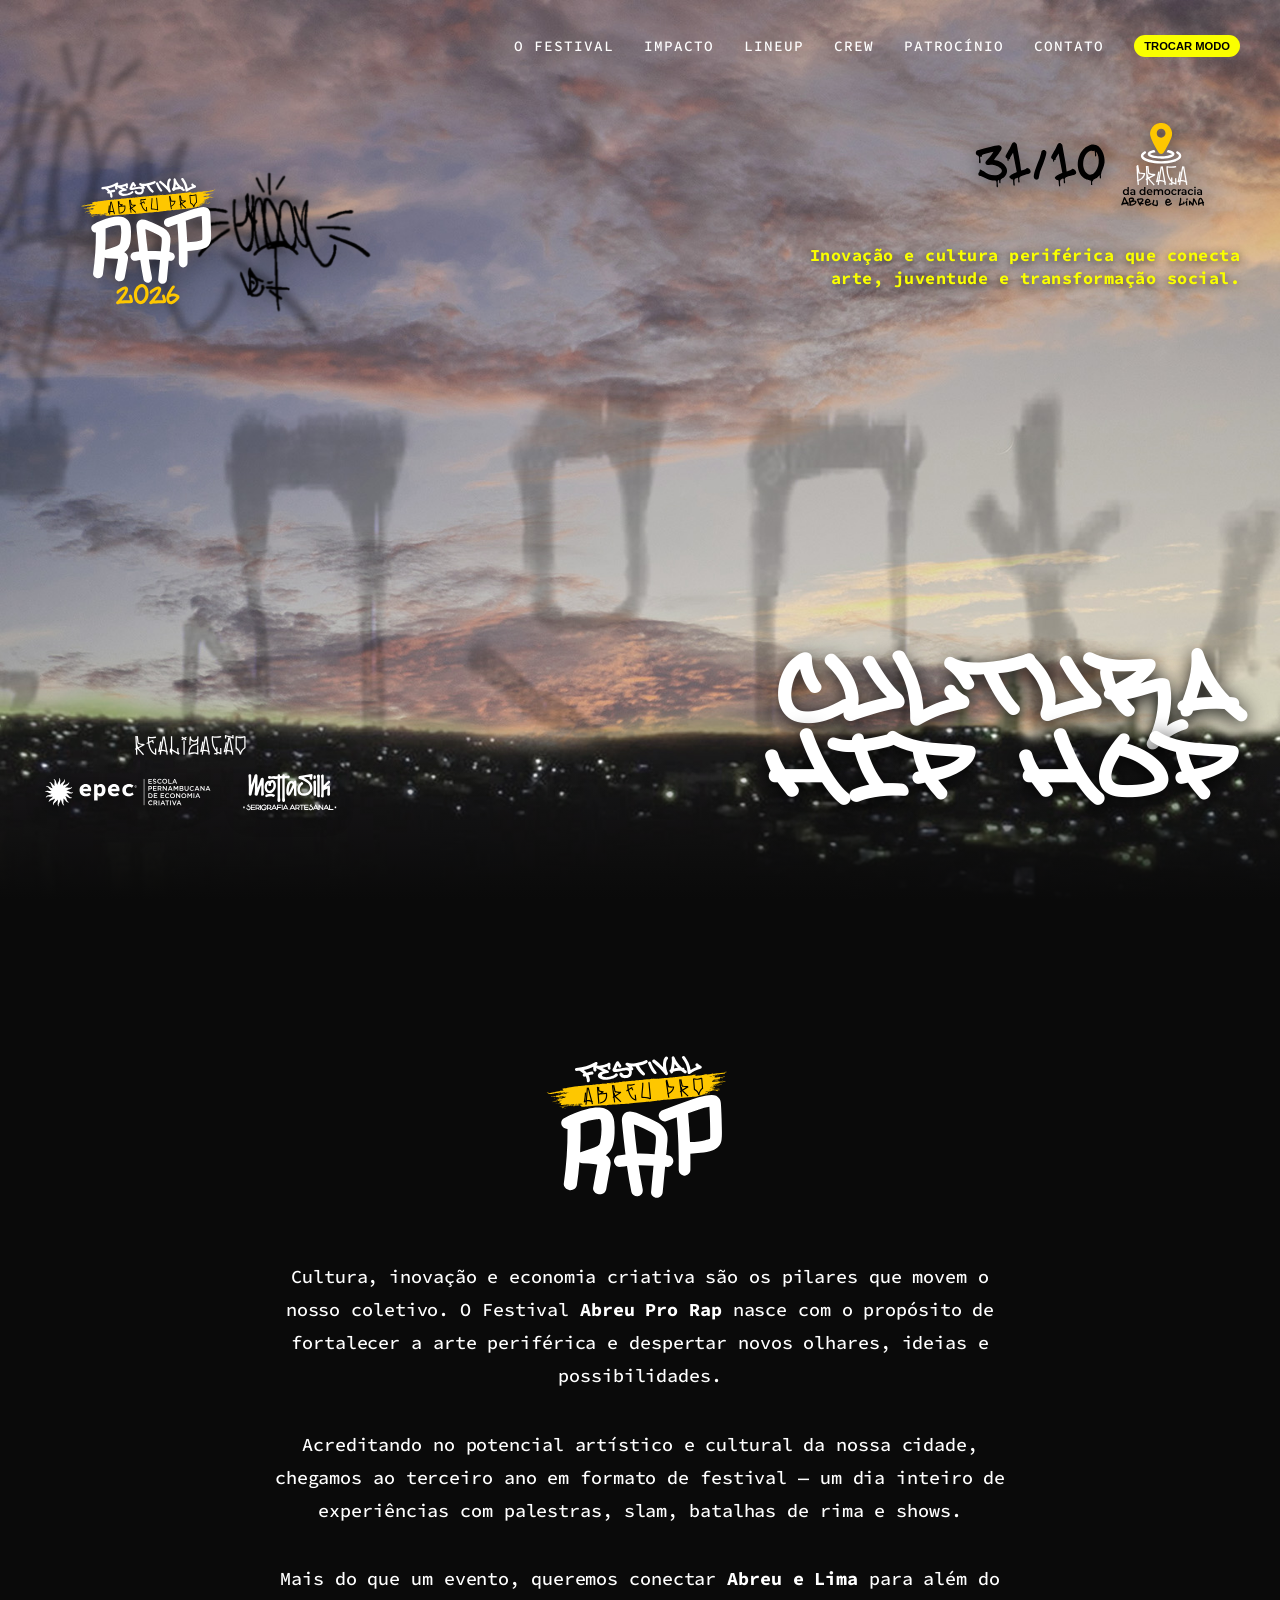
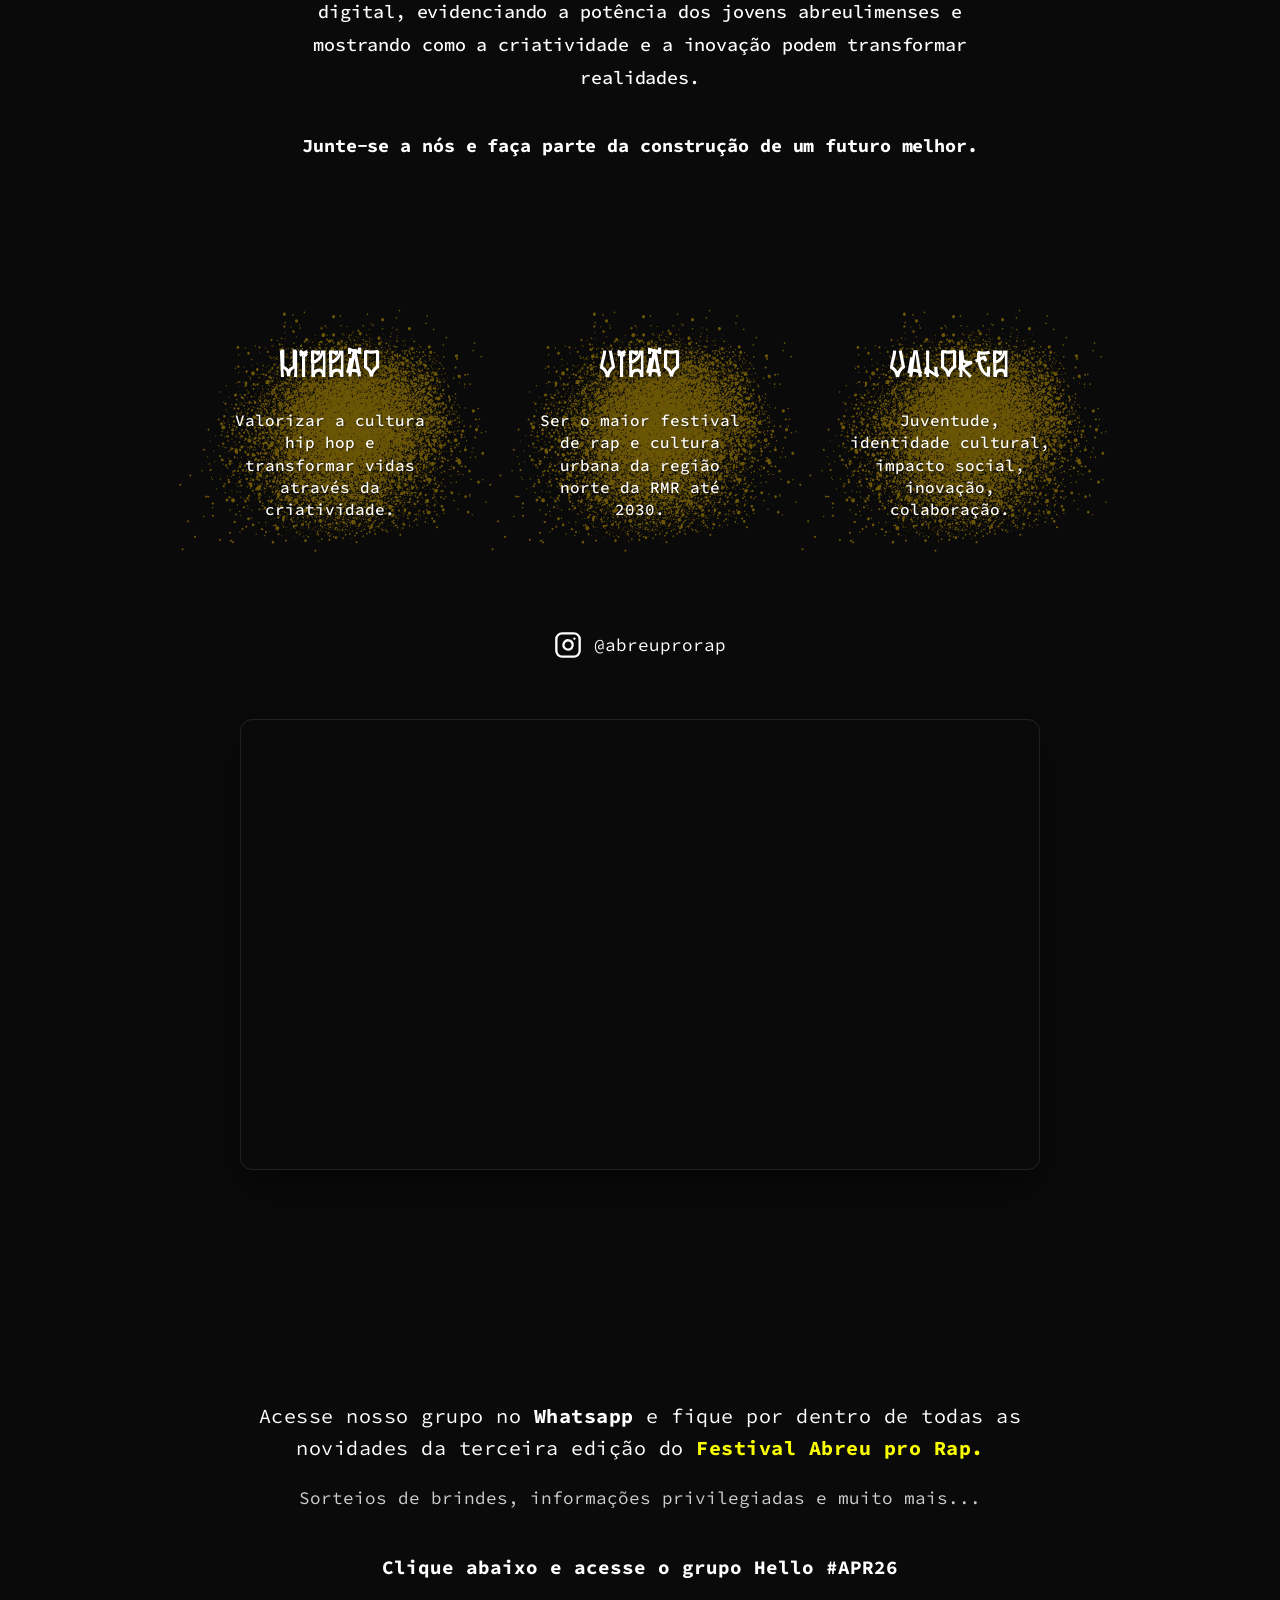
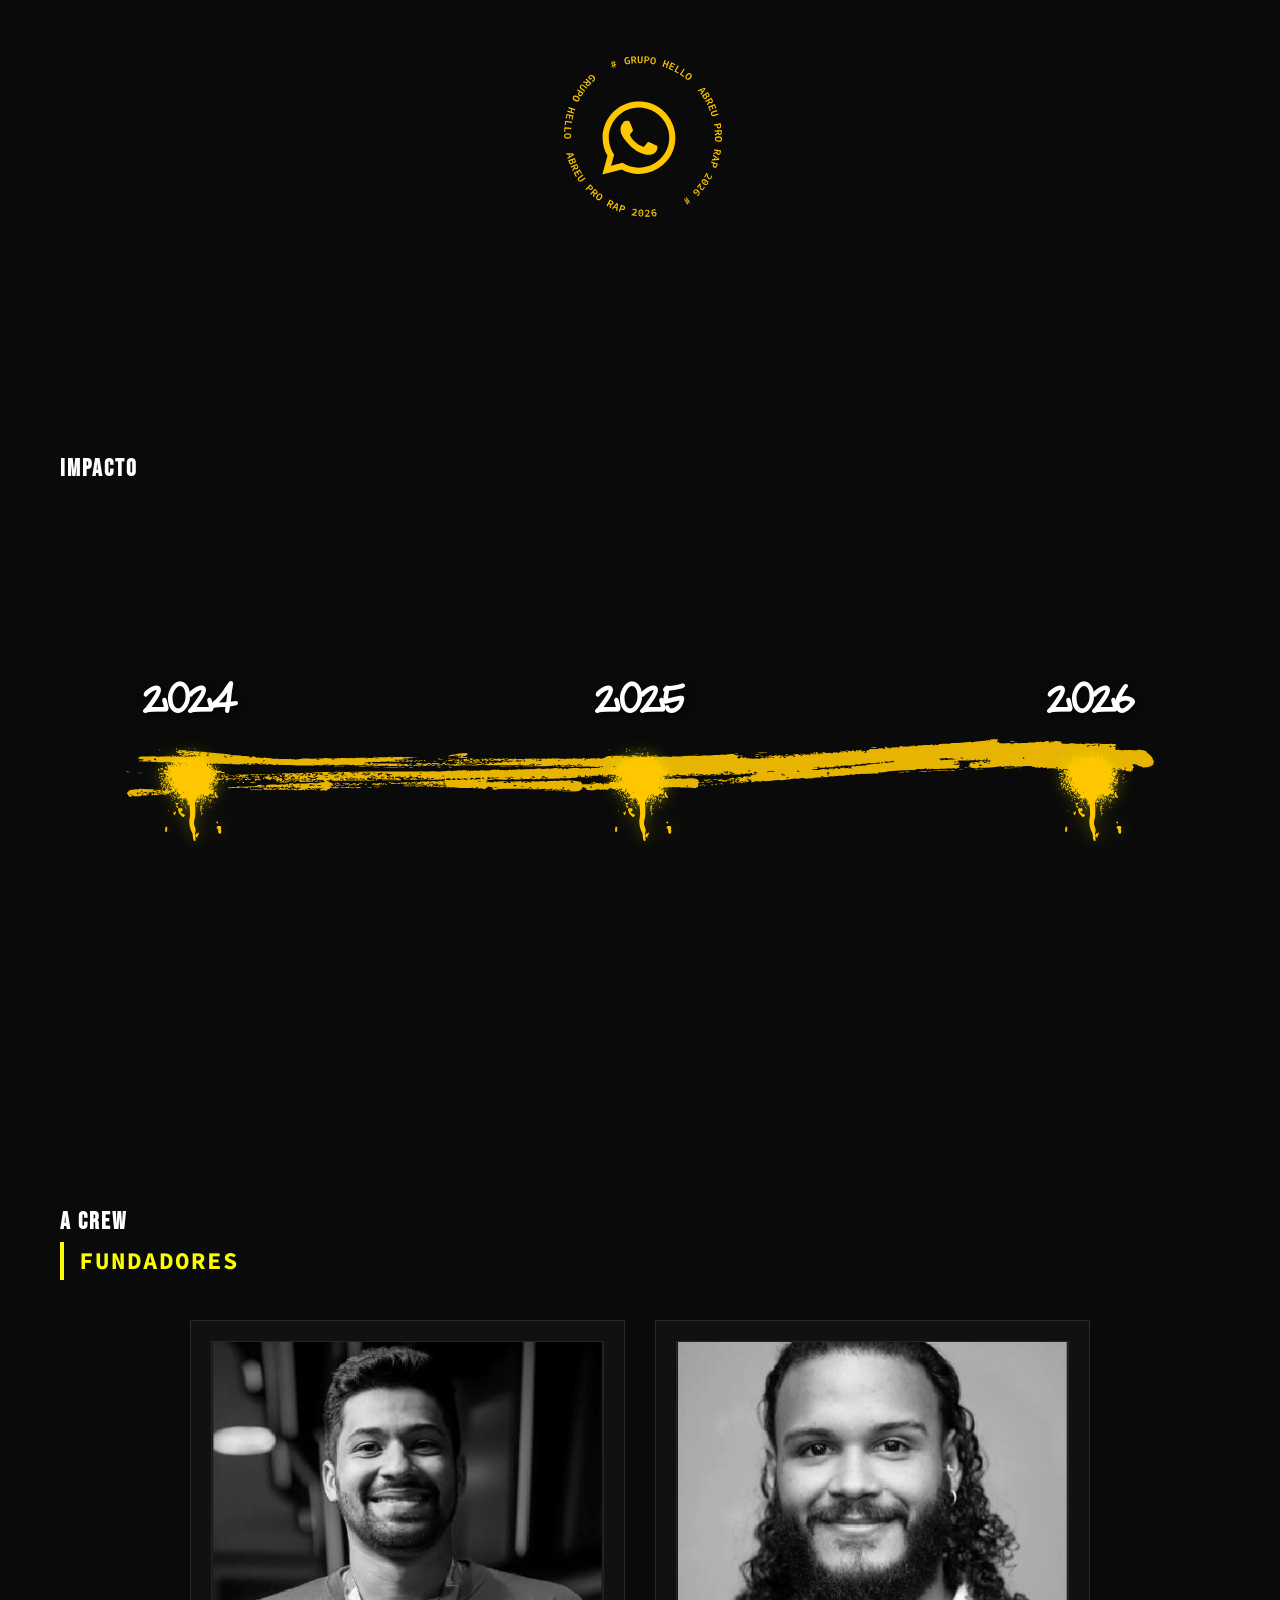
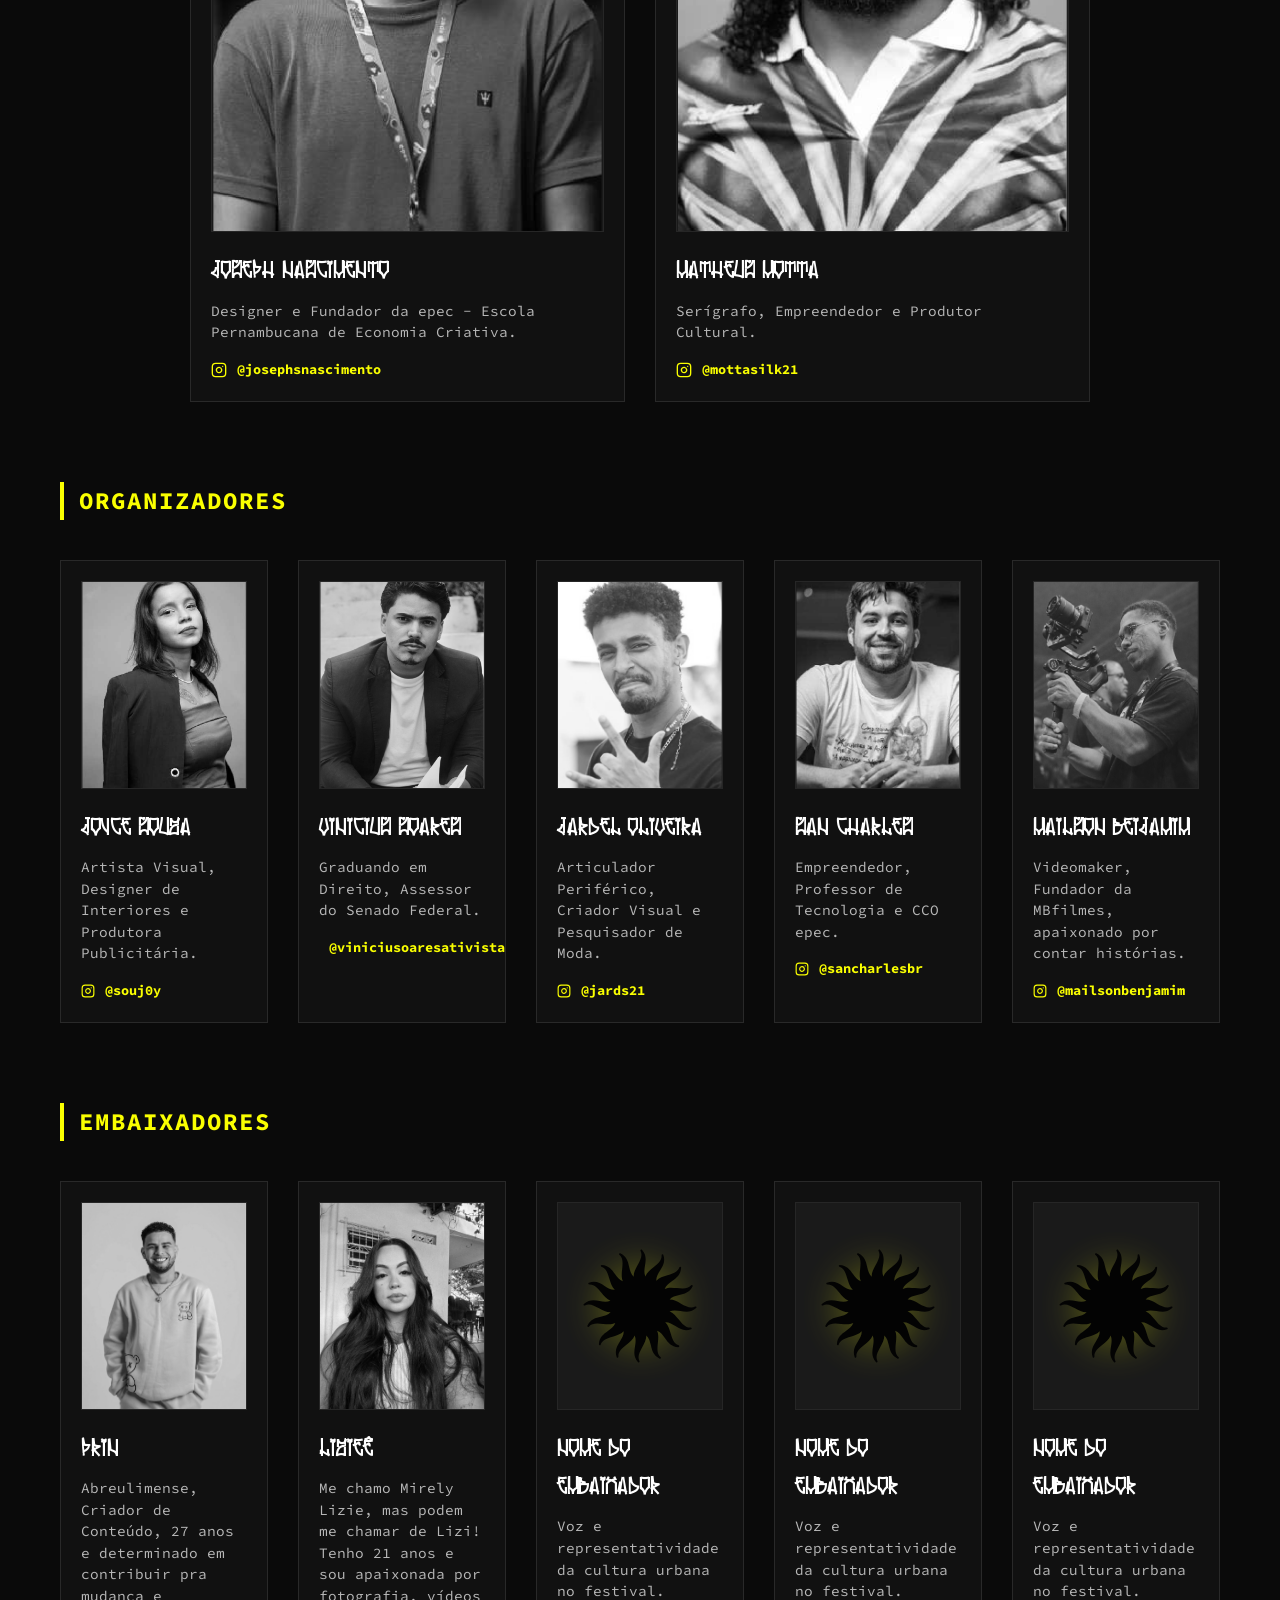
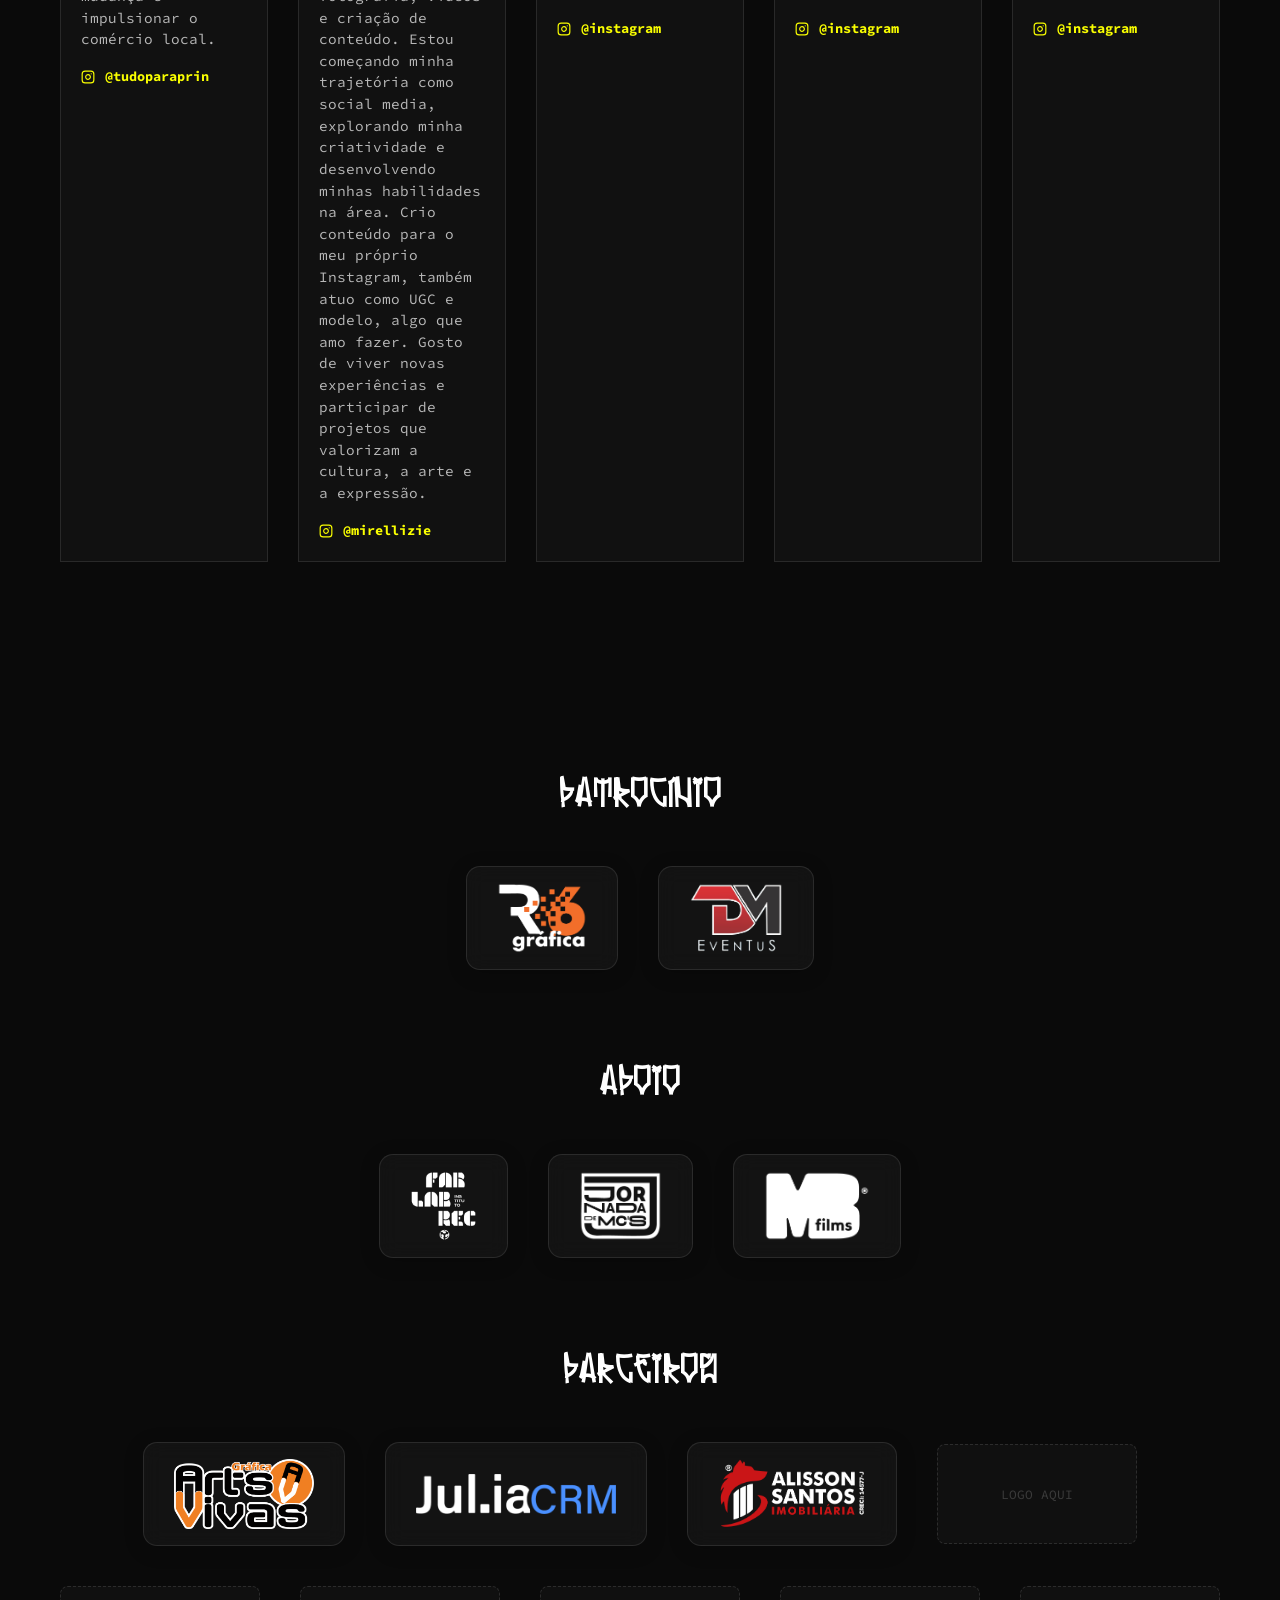
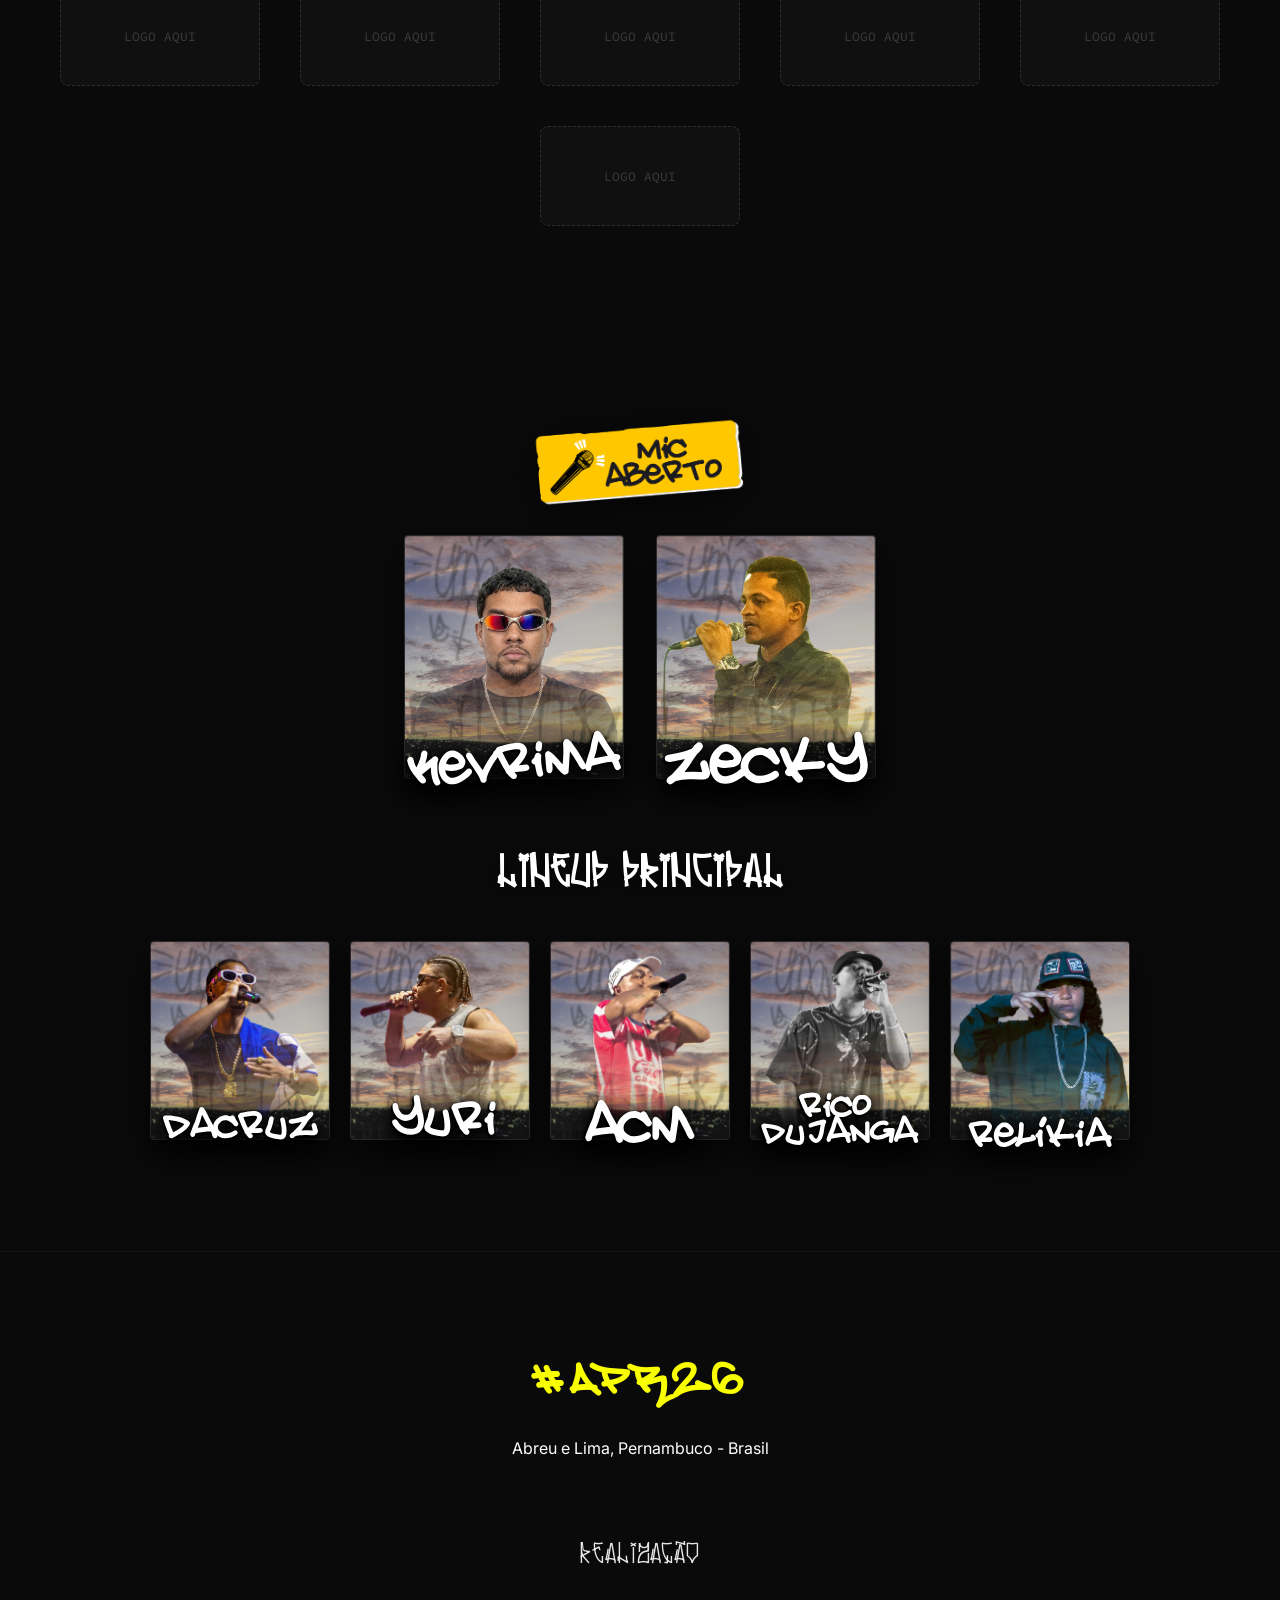
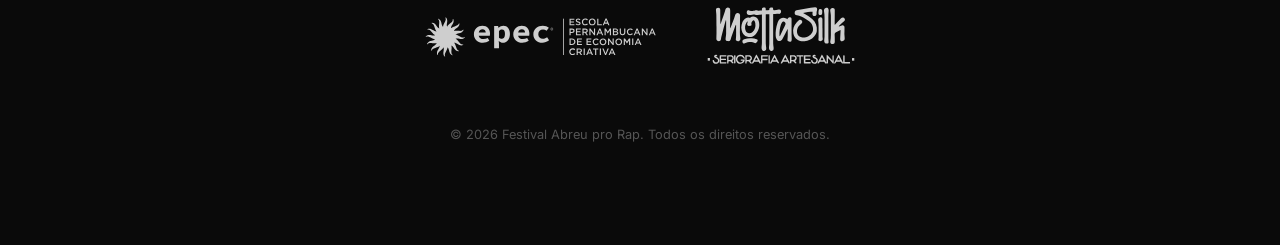
==== index.html @ 9d37654a "feat(embaixadores): adiciona segunda embaixadora Liziee com foto, bio e instagram" ====
<!DOCTYPE html>
<html lang="pt-br">
<head>
    <!-- Google tag (gtag.js) -->
    <script async src="https://www.googletagmanager.com/gtag/js?id=G-PHMEMSBT3Z"></script>
    <script>
      window.dataLayer = window.dataLayer || [];
      function gtag(){dataLayer.push(arguments);}
      gtag('js', new Date());

      gtag('config', 'G-PHMEMSBT3Z');
    </script>

    <meta charset="UTF-8">
    <meta name="viewport" content="width=device-width, initial-scale=1.0">
    
    <!-- SEO Master -->
    <title>Festival Abreu pro Rap 2026 | Cultura Hip Hop e Inovação</title>
    <meta name="description" content="O Festival Abreu pro Rap é a maior celebração da cultura urbana e periférica de Abreu e Lima. Conectando arte, juventude e transformação social através do Hip Hop.">
    <meta name="keywords" content="Abreu pro Rap, Festival de Rap, Cultura Urbana, Hip Hop Abreu e Lima, Slam, Batalha de Rima, Rap Pernambuco, Inovação Periférica">
    <meta name="author" content="Abreu pro Rap">
    <meta name="robots" content="index, follow">
    <link rel="canonical" href="https://festivalapr.com.br">

    <!-- Open Graph / Facebook / WhatsApp -->
    <meta property="og:type" content="website">
    <meta property="og:url" content="https://festivalapr.com.br">
    <meta property="og:title" content="Festival Abreu pro Rap 2026 | Cultura Hip Hop">
    <meta property="og:description" content="Inovação e cultura periférica que conecta arte, juventude e transformação social. Participe da 3ª edição!">
    <meta property="og:image" content="https://festivalapr.com.br/abreu_pro_rap_hero_bg_1777754103573.png">

    <!-- Twitter -->
    <meta property="twitter:card" content="summary_large_image">
    <meta property="twitter:url" content="https://festivalapr.com.br">
    <meta property="twitter:title" content="Festival Abreu pro Rap 2026">
    <meta property="twitter:description" content="A maior celebração da cultura urbana em 2026. Conecte-se com a potência periférica.">
    <meta property="twitter:image" content="https://festivalapr.com.br/abreu_pro_rap_hero_bg_1777754103573.png">
    
    <!-- Fonts -->
    <link rel="preconnect" href="https://fonts.googleapis.com">
    <link rel="preconnect" href="https://fonts.gstatic.com" crossorigin>
    <link href="https://fonts.googleapis.com/css2?family=Bebas+Neue&family=Inter:wght@400;700;900&family=Source+Code+Pro:wght@400;700&display=swap" rel="stylesheet">
    
    <link rel="icon" href="fav.svg" type="image/svg+xml">
    <link rel="stylesheet" href="style.css">
</head>
<body class="dark-mode">
    <div class="bg-layers">
        <div class="bg-base"></div>
        <div class="bg-waves">
            <!-- Updated Inline SVG from new waves.svg -->
            <svg viewBox="0 0 1920 1080" preserveAspectRatio="xMidYMid slice">
                <g class="st0">
                    <g id="Camada_1">
                        <g class="st2">
                            <g id="wave-paths">
                                <path class="st1" d="M2051.55,1231.67c-6.98-55.56-32.58-110.88-57.33-164.38-33.66-72.74-68.46-147.96-56.85-224.77,7.44-49.21,31.91-97.73,55.58-144.66,26.99-53.52,54.9-108.85,57.39-165.12,1.56-35.33-11.81-70.9-40.87-108.74-26.03-33.89-62.05-66.54-96.89-98.11-46.24-41.92-94.06-85.26-120.26-132.79-12.36-22.42-16.83-44.49-13.66-67.47,2.81-20.41,11.63-41.03,26.96-63.03,28.34-40.69,75.13-79.9,120.38-117.83,43.38-36.35,88.23-73.95,115.68-112.13l1.94,1.39c-27.63,38.43-72.6,76.12-116.09,112.57-45.13,37.82-91.79,76.93-119.95,117.36-15.11,21.69-23.79,41.97-26.55,61.99-3.09,22.45,1.29,44.03,13.39,65.99,26.01,47.18,73.67,90.39,119.77,132.17,34.91,31.65,71.02,64.37,97.18,98.43,29.42,38.3,42.95,74.38,41.36,110.3-2.51,56.78-30.54,112.35-57.64,166.09-23.58,46.76-47.97,95.11-55.35,143.94-11.5,76.1,23.15,150.99,56.66,223.41,24.83,53.66,50.51,109.16,57.53,165.08l-2.37.3Z"/>
                                <path class="st1" d="M1985.63,1230.3c-8-50.24-26.99-101.53-45.35-151.12-28.84-77.89-58.65-158.44-47.39-238,6.75-47.65,25.78-95.46,44.19-141.7,21.83-54.84,44.41-111.55,46.49-168.14,1.29-35.18-12.03-70.78-40.73-108.81-25.7-34.06-61.16-67-95.45-98.85-45.97-42.7-93.5-86.85-119.24-135.02-11.83-22.15-15.99-43.85-12.72-66.34,2.91-19.99,11.67-40.11,26.79-61.52,27.96-39.6,73.98-77.64,118.48-114.43,43.94-36.32,89.37-73.87,116.81-112.55l1.94,1.38c-27.62,38.94-73.18,76.59-117.23,113.01-44.38,36.69-90.27,74.62-118.05,113.96-14.9,21.1-23.52,40.88-26.38,60.49-3.2,21.97.88,43.19,12.46,64.87,25.55,47.81,72.93,91.83,118.76,134.39,34.37,31.92,69.91,64.93,95.73,99.16,29.04,38.49,42.52,74.58,41.21,110.34-2.09,57.01-24.75,113.91-46.65,168.94-18.36,46.11-37.34,93.78-44.04,141.15-11.18,78.97,18.53,159.23,47.26,236.84,18.4,49.7,37.43,101.1,45.47,151.57l-2.35.38Z"/>
                                <path class="st1" d="M1919.7,1228.83c-4.88-44.65-13.57-90.43-21.98-134.7-15.25-80.31-31.01-163.35-25.16-244.39,3.39-46.92,12.9-94.65,22.1-140.8,11.69-58.67,23.79-119.34,23.4-178.91-.23-35.31-14.03-71.07-42.18-109.33-25.21-34.25-59.43-67.41-92.52-99.48-49.11-47.59-99.89-96.79-123.72-151.54-37-85.01,52.28-155.66,138.61-223.99,44.38-35.13,90.28-71.45,116.88-108.6l1.94,1.39c-26.8,37.43-72.83,73.86-117.34,109.09-42.78,33.86-87.02,68.87-115.22,105.29-15.13,19.54-24.51,37.86-28.68,56-4.66,20.32-2.7,39.91,5.99,59.88,23.64,54.32,74.25,103.36,123.19,150.78,33.16,32.14,67.46,65.36,92.78,99.77,28.47,38.68,42.42,74.9,42.65,110.72.39,59.82-11.73,120.61-23.45,179.39-9.18,46.08-18.68,93.73-22.06,140.51-5.83,80.72,9.91,163.61,25.12,243.77,8.41,44.32,17.11,90.15,22,134.89l-2.37.26Z"/>
                                <path class="st1" d="M1790.92,1226.03l-2.37-.3c6.46-51.58,23.9-103.62,40.75-153.95,24.53-73.23,49.9-148.96,41.73-224.31-6.3-58.14-24.69-116.68-42.47-173.3-15.06-47.97-30.64-97.57-38.85-146.82-12.75-76.44-71.47-143.17-128.26-207.7-47.53-54.01-96.68-109.86-119.2-171.51-13.42-36.72-5.39-72.06,24.55-108.02,26.59-31.94,67.84-61.63,107.74-90.34,44.77-32.21,91.06-65.52,118.36-102.83l1.92,1.41c-27.53,37.62-73.98,71.04-118.89,103.36-39.78,28.62-80.91,58.22-107.3,89.93-29.75,35.75-37.43,69.33-24.15,105.68,22.37,61.22,71.37,116.9,118.75,170.75,57.01,64.78,115.96,131.77,128.82,208.88,8.19,49.08,23.74,98.6,38.77,146.5,17.81,56.73,36.23,115.39,42.56,173.76,8.23,75.87-17.22,151.84-41.84,225.32-16.82,50.22-34.21,102.14-40.65,153.48Z"/>
                                <path class="st1" d="M1725.59,1224.75l-2.31-.57c12.3-49.77,42.19-100.09,71.09-148.75,44.31-74.6,90.13-151.74,74.26-229.09-11.49-55.97-42.41-110.64-72.31-163.51-28.66-50.66-58.29-103.05-71.08-156.85-17.57-73.86-71.64-140.51-123.94-204.96-47.19-58.16-95.98-118.29-117.77-183.55-12.01-35.99-3.79-69.71,25.13-103.09,25.73-29.69,63.75-55.56,103.99-82.94,44.95-30.58,91.42-62.19,119-99.51l1.92,1.42c-27.82,37.64-74.47,69.38-119.58,100.07-40.11,27.29-78,53.07-103.53,82.53-28.72,33.14-36.56,65.17-24.67,100.78,21.65,64.85,70.3,124.81,117.36,182.8,52.46,64.66,106.71,131.52,124.41,205.91,12.72,53.47,42.27,105.71,70.84,156.23,30,53.03,61.01,107.87,72.57,164.2,16.06,78.26-30,155.8-74.54,230.79-28.81,48.51-58.61,98.67-70.83,148.1Z"/>
                                <path class="st1" d="M1660.1,1223.43l-2.26-.75c16.38-49.44,56.24-99.21,94.8-147.34,29.85-37.26,60.71-75.79,80.75-114.13,22.4-42.87,28.5-80.84,18.65-116.08-15.62-55.86-56.28-108.5-95.6-159.41-39.62-51.29-80.59-104.33-96.54-161.14-20.1-71.57-70.76-137.96-119.76-202.17-47.11-61.73-95.82-125.57-116.94-193.68-10.95-35.3-2.59-67.7,25.55-99.03,25.06-27.9,61.95-51.77,101.01-77.03,45.23-29.25,91.99-59.5,119.62-96.91l1.92,1.42c-27.89,37.75-74.84,68.12-120.24,97.49-76.81,49.69-149.37,96.62-125.58,173.35,20.99,67.71,69.57,131.37,116.56,192.94,49.13,64.38,99.94,130.96,120.16,202.97,15.83,56.37,56.65,109.22,96.13,160.33,39.46,51.09,80.27,103.92,96.01,160.23,10.02,35.85,3.86,74.4-18.83,117.83-20.14,38.54-51.08,77.17-81,114.52-38.42,47.97-78.15,97.56-94.39,146.59Z"/>
                                <path class="st1" d="M1594,1222.04l-2.25-.78c17.78-51.27,64-101.38,108.7-149.85,33.5-36.32,68.15-73.88,90.55-111.63,25.02-42.16,31.77-80.09,20.62-115.97-17.41-56.03-63.39-107.32-107.85-156.93-46.11-51.44-93.79-104.64-110.47-163.71-20.11-71.24-69.63-137.93-117.52-202.43-46.81-63.05-95.22-128.24-115.75-197.38-10.31-34.69-1.84-66.2,25.87-96.32,24.69-26.83,60.9-49.54,99.24-73.57,45.69-28.65,92.94-58.27,120.25-95.95l1.93,1.4c-27.58,38.05-75.03,67.8-120.92,96.57-75.32,47.23-146.47,91.84-124.09,167.19,20.42,68.73,68.69,133.75,115.38,196.63,48.02,64.67,97.67,131.54,117.9,203.2,16.53,58.54,64.02,111.53,109.95,162.77,44.64,49.8,90.79,101.29,108.35,157.82,11.36,36.56,4.54,75.12-20.85,117.89-22.53,37.96-57.26,75.62-90.85,112.03-44.53,48.28-90.59,98.21-108.2,149.01Z"/>
                                <path class="st1" d="M1528.58,1220.66l-2.24-.81c17.91-49.9,61.97-99.39,104.58-147.24,32.91-36.96,66.94-75.18,88.89-113.47,24.53-42.79,30.98-81.05,19.71-116.99-17.64-56.24-63.76-107.75-108.36-157.56-45.93-51.3-93.43-104.34-110.78-163.23-20.55-69.75-65.06-136.45-108.11-200.96-42.11-63.11-85.66-128.36-106.59-196.31-10.48-34.03-2.68-65.47,23.87-96.12,23.65-27.29,58.52-50.83,95.45-75.74,43.05-29.05,87.56-59.08,113.63-95.97l1.95,1.38c-26.32,37.25-71.02,67.4-114.25,96.57-72.59,48.98-141.15,95.24-118.37,169.18,20.83,67.62,64.28,132.72,106.3,195.69,43.14,64.65,87.76,131.51,108.41,201.61,17.2,58.37,64.51,111.21,110.27,162.31,44.77,50,91.06,101.7,108.86,158.43,11.48,36.61,4.97,75.5-19.91,118.89-22.08,38.5-56.19,76.82-89.18,113.87-42.46,47.68-86.36,96.99-104.12,146.46Z"/>
                                <path class="st1" d="M1463.05,1219.23l-2.26-.75c16.04-48.2,54.01-97.06,90.73-144.31,29.53-38,60.06-77.29,79.43-116.36,21.66-43.69,26.63-82.3,15.2-118.03-17.74-55.44-62.48-106.33-105.74-155.54-45.71-51.99-92.97-105.75-109.3-165.55-17.31-63.39-47.56-126.43-76.82-187.39-31.34-65.3-63.75-132.82-80.28-200.89-7.91-32.59-.69-63.75,22.09-95.25,20.3-28.08,49.8-53.1,81.04-79.59,36.47-30.93,74.18-62.92,96.32-100.4l2.05,1.21c-22.35,37.83-60.21,69.94-96.83,101-61.5,52.16-119.6,101.44-102.35,172.47,16.47,67.83,48.82,135.24,80.11,200.42,29.3,61.05,59.6,124.19,76.97,187.79,16.18,59.26,63.26,112.81,108.79,164.6,43.42,49.39,88.33,100.47,106.22,156.38,25.91,80.96-35.57,160.07-95.02,236.57-36.6,47.09-74.44,95.79-90.35,143.6Z"/>
                                <path class="st1" d="M1397.01,1217.73l-2.3-.61c12.54-47.26,42.83-95.83,72.12-142.8,48.49-77.76,98.63-158.17,72.81-237.38-17.5-53.71-60.22-103.11-101.53-150.88-46.21-53.44-94-108.7-107.15-170.56-6.41-30.14-13.3-60.98-19.97-90.81-20.89-93.42-42.49-190.02-53.53-284.41-8.25-70.54,29.57-125.58,69.62-183.84,22.08-32.13,44.92-65.36,60.05-101.98l2.2.91c-15.22,36.85-38.13,70.18-60.29,102.42-39.79,57.89-77.36,112.57-69.22,182.22,11.03,94.27,32.62,190.81,53.49,284.16,6.67,29.83,13.57,60.68,19.98,90.83,13.02,61.26,60.6,116.29,106.62,169.5,41.47,47.95,84.35,97.54,102,151.71,26.16,80.27-24.28,161.16-73.06,239.38-29.2,46.82-59.39,95.24-71.84,142.15Z"/>
                                <path class="st1" d="M1264.04,1214.66l-2.37-.21c4.07-45.65,18.09-93.37,31.64-139.52,23.83-81.14,48.46-165.03,22.15-244.09-16.28-48.9-55.18-95.14-92.79-139.85-48.27-57.36-98.18-116.68-100.76-182.33-2.64-67.14,29.43-133.91,60.45-198.48,23.08-48.05,46.95-97.74,56.15-146.98,11.44-61.26,8.62-124.95,5.89-186.54-1.8-40.65-3.66-82.68-1.37-123.48l2.38.13c-2.28,40.68-.42,82.65,1.38,123.24,2.73,61.73,5.56,125.55-5.93,187.08-9.25,49.55-33.19,99.38-56.34,147.58-30.89,64.31-62.84,130.81-60.22,197.36,2.55,64.83,52.2,123.83,100.2,180.89,37.76,44.88,76.81,91.29,93.23,140.63,26.55,79.76,1.8,164.02-22.13,245.51-13.52,46.04-27.5,93.64-31.55,139.06Z"/>
                                <path class="st1" d="M1197.72,1213.15l-2.38-.05c.93-43.82,8.43-89.87,15.69-134.4,13.64-83.69,27.74-170.23.87-250.6-15.68-46.92-53.23-92.17-89.55-135.92-49.02-59.07-99.71-120.15-97.7-186.55,1.99-66.02,52.2-126.76,100.75-185.5,39.12-47.34,79.58-96.28,94.52-147.61,18.55-63.75,1.7-134.07-14.6-202.07-9.45-39.42-19.22-80.18-21.47-118.22l2.38-.14c2.24,37.83,11.98,78.49,21.41,117.81,16.37,68.31,33.3,138.94,14.57,203.3-15.07,51.8-55.69,100.94-94.97,148.46-48.3,58.43-98.24,118.85-100.2,184.05-1.98,65.51,48.42,126.23,97.16,184.96,36.45,43.93,74.15,89.35,89.97,136.69,27.05,80.93,12.9,167.76-.78,251.74-7.24,44.45-14.73,90.42-15.66,134.07Z"/>
                                <path class="st1" d="M1129.75,1211.72c-.28-39.87,3.26-82.01,6.67-122.77,7.4-88.28,15.06-179.57-13-263.06-15.47-46.06-52.15-90.89-87.62-134.24-48.98-59.86-99.62-121.77-96.01-188.48,3.62-66.65,65.21-123.09,124.78-177.67,50.44-46.21,102.6-94,119.47-147.73,21.75-69.26,4.19-146.13-12.78-220.48-8.49-37.17-16.51-72.28-19.93-106.5l2.37-.24c3.41,34.07,11.41,69.11,19.89,106.21,17.05,74.65,34.68,151.85,12.73,221.72-17.07,54.34-69.46,102.35-120.14,148.77-29.68,27.2-60.38,55.32-83.41,84.26-25.73,32.33-39.01,62.35-40.6,91.78-3.57,65.79,46.78,127.33,95.47,186.84,35.6,43.52,72.42,88.52,88.04,134.99,28.21,83.96,20.53,175.5,13.11,264.02-3.41,40.71-6.94,82.8-6.66,122.56l-2.38.02Z"/>
                                <path class="st1" d="M1059.1,1211.22c-.3-39.52,3.22-81.24,6.62-121.58,7.45-88.24,15.15-179.49-14.16-263.07-15.65-44.63-50.19-88.72-83.58-131.36-47.63-60.81-96.88-123.69-93.6-190.29,1.48-30.16,15.4-60.67,42.55-93.29,24.12-28.99,56.26-56.97,87.34-84.02,53.72-46.76,109.27-95.12,125.52-150.37,18.99-64.6-.93-140.52-20.2-213.95-10.62-40.48-20.65-78.72-24.33-114.61l2.37-.24c3.66,35.71,13.67,73.86,24.26,114.25,19.35,73.74,39.36,150,20.18,215.23-16.44,55.92-72.26,104.51-126.24,151.49-31.01,26.99-63.08,54.91-87.08,83.75-26.8,32.21-40.54,62.27-42,91.89-3.23,65.71,45.74,128.24,93.09,188.71,33.51,42.79,68.17,87.04,83.96,132.04,29.48,84.06,21.76,175.56,14.29,264.06-3.4,40.29-6.92,81.95-6.61,121.36l-2.38.02Z"/>
                                <path class="st1" d="M961.76,1217.87l-2.38-.07c1.29-43.05,8.74-87.56,15.95-130.59,13.59-81.11,27.63-164.98,1.93-244.89-13.33-41.46-41.5-83.7-68.75-124.56-41.6-62.38-84.62-126.89-78.32-192.29,6.38-66.25,72.18-123.27,135.8-178.41,60.94-52.82,123.96-107.43,132.71-169.13,3.63-25.55-16.04-39.56-36.86-54.38-13.67-9.74-27.81-19.8-36.33-33.74-8.93-14.62-6.28-36.32-3.93-55.47,1.04-8.48,2.02-16.48,1.92-23.17l-.02-1.39c-.79-54.46-1.62-110.78-5.48-166.19l2.38-.17c3.87,55.47,4.69,111.82,5.48,166.32l.02,1.39c.1,6.85-.89,14.94-1.94,23.49-2.3,18.76-4.9,40.03,3.6,53.94,8.26,13.52,22.2,23.44,35.68,33.04,21.43,15.26,41.67,29.67,37.84,56.66-8.88,62.58-72.24,117.49-133.51,170.59-63.27,54.84-128.7,111.54-134.99,176.84-6.22,64.56,36.56,128.71,77.93,190.74,27.33,40.99,55.6,83.37,69.03,125.15,25.88,80.47,11.78,164.62-1.85,246.01-7.2,42.96-14.64,87.38-15.92,130.27Z"/>
                                <path class="st1" d="M840.02,1230.66l-2.37-.29c5.57-45.01,19.71-89.91,33.37-133.33,23.16-73.58,47.1-149.66,28.93-226.76-9.17-38.91-28.67-79.15-47.53-118.07-30.46-62.86-61.95-127.86-53.03-191.65,8.16-58.39,58.73-114.11,107.63-168,8.81-9.71,17.14-18.89,25.26-28.13,10.08-11.47,23.64-24.96,38-39.24,46.04-45.81,103.35-102.82,99.15-144.64-3.2-31.92-45.34-46.67-86.09-60.94-30.29-10.61-58.91-20.62-73.59-37.29-10.18-11.56-.5-38.81,7.28-60.72,2.71-7.62,5.04-14.2,5.96-18.66.77-3.74,1.55-7.47,2.32-11.2,11-53.02,21.4-103.1,22.96-155.7l2.38.07c-1.56,52.82-11.98,102.99-23.01,156.12-.77,3.73-1.55,7.46-2.32,11.2-.95,4.62-3.32,11.27-6.05,18.97-7.17,20.19-16.99,47.84-7.74,58.34,14.27,16.2,43.92,26.58,72.59,36.62,41.45,14.51,84.32,29.52,87.67,62.95,4.31,42.95-53.44,100.4-99.84,146.57-14.33,14.26-27.86,27.72-37.89,39.13-8.14,9.25-16.47,18.43-25.29,28.15-48.66,53.62-98.97,109.06-107.03,166.72-8.82,63.07,22.51,127.74,52.82,190.28,18.91,39.04,38.47,79.4,47.7,118.57,18.32,77.74-5.73,154.14-28.98,228.02-13.63,43.32-27.73,88.11-33.28,132.9Z"/>
                                <path class="st1" d="M706.75,1246.77l-2.31-.59c12.02-47.14,34.36-91.4,55.97-134.21,35.85-71.02,69.71-138.11,60.04-216.76-4.38-35.6-14.13-72.47-23.57-108.13-15.98-60.41-32.51-122.87-24.49-183.31,7.94-59.88,49.12-118.76,88.94-175.7,7.86-11.24,15.99-22.86,23.55-34.09,9.99-14.83,23.02-31.28,36.81-48.69,39.04-49.28,83.28-105.14,79.89-150.53-2.56-34.26-59.44-57.42-114.44-79.81-15.4-6.27-31.32-12.75-45.61-19.33-30.29-13.95-45.63-25.85-49.73-38.58-4.18-12.97,3.27-26.1,12.7-42.73,3.9-6.88,8.33-14.68,12.4-23.33l4.33-9.19c24.44-51.77,47.53-100.66,56.19-154.45l2.35.38c-8.72,54.13-31.87,103.17-56.39,155.09l-4.33,9.18c-4.11,8.72-8.56,16.57-12.48,23.49-9.5,16.75-16.36,28.86-12.51,40.83,3.88,12.05,18.83,23.5,48.46,37.15,14.24,6.56,30.13,13.03,45.51,19.29,55.68,22.67,113.25,46.11,115.92,81.84,3.46,46.32-41.09,102.57-80.4,152.19-13.76,17.38-26.76,33.79-36.71,48.54-7.58,11.25-15.71,22.88-23.58,34.12-39.66,56.71-80.66,115.34-88.53,174.65-7.96,59.97,8.51,122.2,24.43,182.39,9.46,35.74,19.23,72.69,23.63,108.45,9.76,79.37-24.26,146.77-60.28,218.12-21.55,42.69-43.83,86.83-55.79,133.72Z"/>
                                <path class="st1" d="M572.4,1263.4l-2.21-.9c17.26-42.42,48.04-77.19,80.63-114,17.76-20.07,36.13-40.82,52.12-62.93,34.23-47.34,38.34-91.86,40.17-145.13,1.3-37.93,1.39-76.57,1.48-113.94.14-58.85.28-119.7,5.14-179.41,5.76-70.84,28.38-141.71,50.26-210.24,1.33-4.18,2.67-8.35,3.99-12.53,7.48-23.48,18.16-46.87,28.49-69.49,6.88-15.07,14-30.66,20.09-46.09,15.82-40.11,22.69-82.42,20.42-125.74-.52-9.84-4.45-27.72-25.03-36.88-11.19-4.98-25.18-6.4-38.72-7.77-3.36-.34-6.84-.69-10.22-1.1-52.41-6.24-96.7-27.81-118.48-57.68-19.95-27.36-4.94-47.83,12.44-71.54,1.41-1.92,2.83-3.87,4.27-5.85,5.78-7.99,11.65-16.01,17.33-23.75,38.72-52.81,75.3-102.7,92-159.9l2.29.67c-16.82,57.6-53.52,107.65-92.37,160.64-5.68,7.75-11.55,15.76-17.32,23.74-1.44,1.99-2.87,3.94-4.28,5.86-17.52,23.9-31.35,42.78-12.43,68.73,21.4,29.35,65.08,50.56,116.84,56.72,3.35.4,6.82.75,10.18,1.09,13.72,1.39,27.9,2.83,39.44,7.96,21.74,9.67,25.9,28.55,26.44,38.93,2.28,43.67-4.64,86.31-20.58,126.74-6.11,15.5-13.24,31.11-20.14,46.21-10.3,22.55-20.96,45.88-28.39,69.22-1.33,4.18-2.66,8.35-4,12.53-21.84,68.41-44.42,139.14-50.15,209.71-4.85,59.62-4.99,120.42-5.13,179.23-.09,37.39-.18,76.04-1.48,114.01-1.84,53.68-5.99,98.55-40.62,146.44-16.06,22.21-34.47,43-52.27,63.11-32.45,36.65-63.1,71.28-80.21,113.32Z"/>
                                <path class="st1" d="M447.21,1277.68l-2.08-1.16c22.98-41.23,60.31-72.16,99.83-104.91,22.67-18.79,46.12-38.21,66.85-59.9,39.24-41.06,45.15-79.94,52-124.96.78-5.16,1.6-10.5,2.47-15.86,5.62-34.71,14.47-69.93,23.03-103.99,14.97-59.55,30.44-121.13,29.19-182.06-1.17-56.98-11.25-115.31-21.01-171.73-3.96-22.91-8.05-46.59-11.47-69.76-3.74-25.37-4.27-53.91-4.82-84.14-1.15-62.48-2.33-127.09-31.55-175.52-10.23-16.96-30.73-29.96-50.56-42.53-23.67-15-48.14-30.51-54.5-52.81-8.05-28.22,11.18-48.3,33.45-71.56,3.77-3.94,7.67-8.01,11.51-12.21,8.15-8.9,16.43-17.8,24.44-26.4,50.75-54.52,98.69-106.03,122.75-167.41l2.22.87c-24.23,61.8-72.32,113.47-123.23,168.16-8,8.6-16.28,17.49-24.43,26.39-3.86,4.21-7.77,8.3-11.55,12.25-21.76,22.73-40.55,42.35-32.88,69.26,6.11,21.42,29.12,36.01,53.48,51.45,20.06,12.72,40.81,25.87,51.33,43.31,29.55,48.98,30.74,113.92,31.89,176.71.55,30.14,1.08,58.62,4.8,83.83,3.41,23.14,7.51,46.81,11.46,69.7,9.77,56.5,19.87,114.92,21.04,172.09,1.26,61.25-14.26,122.99-29.26,182.69-8.55,34.01-17.38,69.18-22.99,103.79-.87,5.35-1.68,10.68-2.46,15.84-6.91,45.42-12.87,84.65-52.63,126.25-20.82,21.79-44.32,41.26-67.05,60.09-39.34,32.6-76.51,63.39-99.27,104.23Z"/>
                                <path class="st1" d="M341.32,1286.37l-2.23-.84c15.77-42.08,64.92-72.28,112.46-101.5,25.95-15.95,52.78-32.44,73.98-50.69,45.48-39.16,53.11-75.94,61.94-118.53,2.15-10.36,4.37-21.07,7.23-32.21,8.45-32.96,23.69-66.53,38.43-98.99,25.54-56.25,51.95-114.41,44.7-172.31-12.11-96.86-68.71-192.3-123.44-284.61-45.5-76.73-92.55-156.08-113.9-235.96-2.17-8.13-4.93-16.41-7.59-24.41-9.02-27.11-18.34-55.14-6.34-81.51,10.57-23.23,34.64-45.13,57.91-66.32,6.02-5.48,11.71-10.66,17.15-15.85,7.43-7.08,14.95-14.17,22.23-21.03,60.29-56.85,117.23-110.54,145.01-176.51l2.2.92c-27.97,66.44-85.09,120.3-145.57,177.32-7.27,6.86-14.79,13.95-22.22,21.02-5.47,5.21-11.16,10.39-17.19,15.88-23.1,21.02-46.98,42.76-57.35,65.54-11.61,25.51-2.85,51.86,6.43,79.77,2.67,8.04,5.44,16.35,7.63,24.55,21.27,79.56,68.23,158.76,113.65,235.36,54.86,92.51,111.58,188.18,123.76,285.53,7.33,58.58-19.22,117.05-44.9,173.6-14.7,32.37-29.9,65.84-38.29,98.6-2.84,11.08-5.06,21.77-7.2,32.1-8.92,43.02-16.63,80.17-62.72,119.85-21.35,18.38-48.26,34.92-74.29,50.92-47.19,29-95.99,58.99-111.48,100.3Z"/>
                                <path class="st1" d="M265.97,1287.38l-2.22-.88c16.51-41.73,66.75-70.81,115.32-98.93,27.19-15.74,55.3-32.01,77.31-50.34,44.94-37.43,51.73-72.18,59.58-112.43,2.4-12.29,4.88-25.01,8.58-38.41,9.53-34.51,27.43-68.77,44.74-101.91,28.27-54.1,57.5-110.05,50.58-168.01-11.51-96.38-81.73-187.98-149.64-276.55-62.06-80.96-126.24-164.67-145.85-252.17-8.38-37.4,2.85-76.06,34.33-118.19,27.95-37.39,68.91-73.99,108.53-109.39,56.51-50.49,114.95-102.7,136.09-157.74l2.23.85c-21.35,55.58-80.01,107.98-136.73,158.66-39.53,35.32-80.4,71.84-108.21,109.04-31.04,41.53-42.14,79.56-33.92,116.24,19.5,86.99,83.51,170.49,145.42,251.24,68.1,88.83,138.52,180.69,150.11,277.72,7.01,58.7-22.39,114.98-50.83,169.4-17.26,33.03-35.1,67.18-44.56,101.44-3.68,13.32-6.15,25.99-8.54,38.24-7.94,40.69-14.8,75.84-60.39,113.81-22.17,18.46-50.37,34.79-77.64,50.57-48.23,27.92-98.09,56.78-114.3,97.74Z"/>
                                <path class="st1" d="M227.43,1280.21l-2.21-.89c15.71-38.98,55.96-70.09,94.88-100.18,22.19-17.15,45.14-34.89,63.46-53.97,35.38-36.84,43.1-72.19,51.27-109.61,2.99-13.69,6.08-27.86,10.6-42.6,10.81-35.28,30.96-69.86,50.44-103.31,31.79-54.57,64.65-110.99,56.72-170.83-12.31-92.83-81.48-180.46-148.37-265.2-62.54-79.23-127.22-161.16-145.71-247.53-7.95-37.13,3.42-75.49,34.77-117.27,27.83-37.08,68.5-73.38,107.82-108.49,57.03-50.91,116.01-103.56,136.59-159.3l2.24.83c-20.79,56.3-79.99,109.14-137.24,160.25-39.24,35.03-79.81,71.24-107.5,108.14-30.91,41.19-42.15,78.92-34.35,115.34,18.38,85.83,82.88,167.54,145.25,246.56,67.09,84.99,136.47,172.88,148.86,266.36,8.04,60.65-25.03,117.43-57.02,172.34-19.42,33.33-39.49,67.79-50.22,102.81-4.49,14.65-7.57,28.76-10.55,42.41-8.25,37.76-16.04,73.43-51.88,110.76-18.44,19.2-41.46,36.99-63.72,54.2-38.67,29.89-78.66,60.81-94.13,99.18Z"/>
                                <path class="st1" d="M211.25,1265.97l-2.3-.63c10.24-37.35,35.58-72,60.1-105.52,14.6-19.97,29.7-40.61,41.48-61.64,16.1-28.74,21.45-58.07,26.63-86.43,3.4-18.64,6.92-37.91,13.43-57.09,13.1-38.6,38.29-75.62,62.65-111.42,19.28-28.34,39.23-57.65,52.71-87.21,15.05-33,20.35-63,16.21-91.7-12.13-83.94-79.13-162.94-143.94-239.34-34.04-40.13-69.23-81.63-96.04-123.34-30.12-46.86-46.22-89.07-49.23-129.02-2.66-35.31,10.85-71.44,41.29-110.44,27.06-34.67,64.78-68.45,101.26-101.13,56.88-50.95,115.71-103.63,136.53-161.45l2.24.81c-21.02,58.38-80.07,111.27-137.18,162.41-36.4,32.6-74.05,66.32-100.98,100.82-30.06,38.51-43.4,74.1-40.79,108.79,2.98,39.55,18.96,81.39,48.85,127.91,26.72,41.58,61.86,83.01,95.85,123.08,65.02,76.66,132.25,155.93,144.48,240.54,9.38,64.94-30.62,123.73-69.3,180.59-24.27,35.67-49.37,72.56-62.37,110.85-6.46,19.01-9.96,38.2-13.34,56.75-5.21,28.56-10.6,58.09-26.9,87.17-11.85,21.15-26.99,41.85-41.64,61.88-24.39,33.34-49.6,67.82-59.72,104.74Z"/>
                                <path class="st1" d="M207.69,1247.55l-2.37-.24c2.8-27.5,4.47-55.37,6.23-84.87,4.88-81.73,9.93-166.24,40.49-241.95,16.05-39.76,46.58-77.62,76.11-114.22,23.34-28.93,47.47-58.85,63.95-89.21,18.41-33.9,25.2-64.94,20.77-94.88-11.51-77.85-77.79-150.14-141.9-220.04-33.78-36.84-68.72-74.94-95.2-113.39-29.77-43.23-45.48-82.36-48.04-119.66-2.38-34.76,11.17-70.36,41.43-108.83,26.9-34.2,64.31-67.56,100.48-99.83,57.37-51.16,116.69-104.07,136.69-162.21l2.25.78c-20.2,58.73-79.76,111.85-137.36,163.21C235.14-5.6,197.81,27.69,171.04,61.73c-29.88,37.99-43.27,73.05-40.93,107.19,2.53,36.85,18.11,75.6,47.63,118.47,26.39,38.32,61.27,76.35,95,113.13,64.35,70.17,130.88,142.73,142.5,221.3,4.5,30.47-2.38,62-21.04,96.37-16.59,30.56-40.79,60.56-64.19,89.57-29.42,36.47-59.84,74.19-75.76,113.62-30.42,75.34-35.45,159.66-40.32,241.2-1.76,29.53-3.43,57.42-6.24,84.97Z"/>
                                <path class="st1" d="M204.96,1228.16c-6.71-32.96-18.45-66.29-30.89-101.57-29.81-84.56-60.63-172.01-16.8-252.69,19.63-36.14,52.78-71.46,84.48-105.13-43.32,79.75-12.68,166.69,16.96,250.76,12.46,35.36,24.24,68.76,30.98,101.89l-2.34.48Z"/>
                                <path class="st1" d="M198.73,1210.55c-16.48-35.55-43.25-72.33-69.14-107.91-62-85.19-126.11-173.29-68.51-262.35,22.5-34.79,58.59-69.51,93.49-103.09-56.72,87.69,6.9,175.11,68.43,259.65,25.96,35.67,52.8,72.55,69.38,108.31l-2.16,1Z"/>
                                <path class="st1" d="M177.67,1197.37c-23.86-37.19-61.81-74.93-98.52-111.42C-6.71,1000.56-95.51,912.26-27.2,815.36c-16.12,22.87-23.93,45.71-23.87,69.83.05,21.48,6.38,43.51,19.35,67.33,24.17,44.39,68.11,88.09,110.61,130.35,36.79,36.59,74.84,74.42,98.84,111.83l-2.01,1.29Z"/>
                                <path class="st1" d="M133.11,1191.61c-27.59-39.03-71.92-77.59-114.79-114.87-47.91-41.66-97.44-84.74-124.9-129.34-17.61,24.04-26.02,47.67-25.71,72.25.27,21.9,7.51,44.1,22.13,67.85,27.27,44.3,76.66,87.25,124.43,128.79,42.98,37.37,87.42,76.02,115.17,115.29l-1.95,1.38Z"/>
                            </g>
                        </g>
                    </g>
                </g>
            </svg>
        </div>
    </div>
    <header id="main-header">
        <div class="container nav">
            <ul class="nav-links">
                <li><a href="#about">O FESTIVAL</a></li>
                <li><a href="#impact">IMPACTO</a></li>
                <li><a href="#lineup">LINEUP</a></li>
                <li><a href="#crew">CREW</a></li>
                <li><a href="#parceiros">PATROCÍNIO</a></li>
                <li><a href="#contact">CONTATO</a></li>
                <li><button id="theme-toggle" style="background: var(--primary-color); border: none; padding: 5px 10px; border-radius: 20px; cursor: pointer; font-weight: bold; font-size: 0.7rem;">TROCAR MODO</button></li>
            </ul>
        </div>
    </header>

    <main>
        <section class="hero">
            <div class="hero-container">
                <div class="hero-col hero-col-left">
                    <div class="hero-brand">
                        <img src="APR%20Smook.svg" alt="Festival Abreu pro Rap 2026" class="img-brand-smook">
                    </div>
                    <div class="hero-realizacao">
                        <img src="epec%20motta.svg" alt="Realização: EPEC e MottaSilk" class="img-realizacao">
                    </div>
                </div>

                <div class="hero-col hero-col-right">
                    <div class="hero-date-local">
                        <img src="data%20local.svg" alt="31/10 na Praça da Democracia, Abreu e Lima" class="img-data-local">
                    </div>
                    <div class="hero-tagline">
                        <p class="tag">Inovação e cultura periférica que conecta arte, juventude e transformação social.</p>
                    </div>
                    <div class="hero-heading">
                        <h1 class="glitch-text" data-text="CULTURA HIP HOP">CULTURA<br>HIP HOP</h1>
                    </div>
                </div>
            </div>
        </section>

        <section id="about" class="about">
            <div class="container">
                <div class="manifesto-content">
                    <img src="logo-light.svg" alt="Festival Abreu pro Rap" class="about-logo logo-light">
                    <img src="logo-dark.svg" alt="Festival Abreu pro Rap" class="about-logo logo-dark">
                    
                    <div class="manifesto-text">
                        <p>Cultura, inovação e economia criativa são os pilares que movem o nosso coletivo. O Festival <strong>Abreu Pro Rap</strong> nasce com o propósito de fortalecer a arte periférica e despertar novos olhares, ideias e possibilidades.</p>
                        
                        <p>Acreditando no potencial artístico e cultural da nossa cidade, chegamos ao terceiro ano em formato de festival — um dia inteiro de experiências com palestras, slam, batalhas de rima e shows.</p>
                        
                        <p>Mais do que um evento, queremos conectar <strong>Abreu e Lima</strong> para além do digital, evidenciando a potência dos jovens abreulimenses e mostrando como a criatividade e a inovação podem transformar realidades.</p>
                        
                        <p><strong>Junte-se a nós e faça parte da construção de um futuro melhor.</strong></p>
                    </div>

                    <div class="mvv-grid">
                        <div class="mvv-item">
                            <div class="mvv-bg"></div>
                            <h3>Miss&atilde;o</h3>
                            <p>Valorizar a cultura hip hop e transformar vidas atrav&eacute;s da criatividade.</p>
                        </div>
                        <div class="mvv-item">
                            <div class="mvv-bg"></div>
                            <h3>Vis&atilde;o</h3>
                            <p>Ser o maior festival de rap e cultura urbana da regi&atilde;o norte da RMR at&eacute; 2030.</p>
                        </div>
                        <div class="mvv-item">
                            <div class="mvv-bg"></div>
                            <h3>Valores</h3>
                            <p>Juventude, identidade cultural, impacto social, inova&ccedil;&atilde;o, colabora&ccedil;&atilde;o.</p>
                        </div>
                    </div>

                    <div class="social-footer">
                        <a href="https://instagram.com/abreuprorap" target="_blank" class="instagram-link">
                            <svg viewBox="0 0 24 24" width="24" height="24" stroke="currentColor" stroke-width="2" fill="none" stroke-linecap="round" stroke-linejoin="round"><rect x="2" y="2" width="20" height="20" rx="5" ry="5"></rect><path d="M16 11.37A4 4 0 1 1 12.63 8 4 4 0 0 1 16 11.37z"></path><line x1="17.5" y1="6.5" x2="17.51" y2="6.5"></line></svg>
                            <span>@abreuprorap</span>
                        </a>
                    </div>

                    <div class="about-video">
                        <div class="video-wrapper">
                            <iframe 
                                src="https://www.youtube.com/embed/B1PMMarmxD4" 
                                title="Festival Abreu pro Rap" 
                                frameborder="0" 
                                allow="accelerometer; autoplay; clipboard-write; encrypted-media; gyroscope; picture-in-picture; web-share" 
                                allowfullscreen>
                            </iframe>
                        </div>
                    </div>
                </div>
            </div>
        </section>

        <section id="whatsapp" class="whatsapp-section">
            <div class="container">
                <div class="whatsapp-content">
                    <p class="whatsapp-text">
                        Acesse nosso grupo no <strong>Whatsapp</strong> e fique por dentro de todas as novidades da terceira edição do <span class="highlight">Festival Abreu pro Rap.</span>
                    </p>
                    <p class="whatsapp-subtext">
                        Sorteios de brindes, informações privilegiadas e muito mais...
                    </p>
                    <p class="whatsapp-cta">
                        Clique abaixo e acesse o grupo Hello #APR26
                    </p>
                    
                    <a href="https://chat.whatsapp.com/G2G20fRTOOR9q37IaYlr3N?mode=gi_t" target="_blank" class="wpp-btn-container">
                        <img src="tag-grupo-wpp.svg" alt="Grupo WhatsApp #APR26" class="wpp-dynamic-tag">
                    </a>
                </div>
            </div>
        </section>

        <!-- Impact Section -->
        <section id="impact" class="impact-section">
            <div class="container">
                <h2 class="section-title">IMPACTO</h2>
                
                <!-- Main Timeline View -->
                <div id="timeline-main" class="timeline-container">
                    <div class="timeline-line"></div>
                    <div class="timeline-years">
                        <div class="year-point" onclick="showImpact('2024')">
                            <span class="year-label">2024</span>
                            <div class="spray-dot">
                                <img src="Splater Tag Spray.svg" alt="Tag 2024" class="spray-img">
                            </div>
                        </div>
                        <div class="year-point" onclick="showImpact('2025')">
                            <span class="year-label">2025</span>
                            <div class="spray-dot">
                                <img src="Splater Tag Spray.svg" alt="Tag 2025" class="spray-img">
                            </div>
                        </div>
                        <div class="year-point current" onclick="showImpact('2026')">
                            <span class="year-label">2026</span>
                            <div class="spray-dot">
                                <img src="Splater Tag Spray.svg" alt="Tag 2026" class="spray-img">
                            </div>
                        </div>
                    </div>
                </div>

                <!-- Detail View (Hidden by default) -->
                <div id="impact-details" class="impact-details-view" style="display: none;">
                    <div class="details-header">
                        <button class="back-btn" onclick="hideImpact()">
                            <svg viewBox="0 0 24 24" width="24" height="24" stroke="currentColor" stroke-width="3" fill="none"><line x1="19" y1="12" x2="5" y2="12"></line><polyline points="12 19 5 12 12 5"></polyline></svg>
                            voltar
                        </button>
                        <h2 id="detail-year" class="detail-year-title">2024</h2>
                    </div>

                    <div class="details-grid">
                        <div class="details-left">
                            <h3 id="detail-headline" class="detail-headline">O IN&Iacute;CIO DE TUDO</h3>
                            <div id="detail-text" class="detail-text-content">
                                <!-- Content will be injected by JS -->
                            </div>
                            
                            <div class="photo-area cover-flow">
                                <button class="slider-arrow prev-arrow" onclick="rotatePhotos(-1)">&larr;</button>
                                <div class="photo-display" id="photo-display">
                                    <!-- Photos injected here -->
                                </div>
                                <button class="slider-arrow next-arrow" onclick="rotatePhotos(1)">&rarr;</button>
                            </div>
                        </div>

                        <div class="details-right">
                            <div class="impact-stats">
                                <div class="stat-item">
                                    <span class="stat-num" id="stat-artistas">+20 ARTISTAS</span>
                                    <span class="stat-desc" id="stat-artistas-desc">Impactados</span>
                                </div>
                                <div class="stat-item">
                                    <span class="stat-num" id="stat-jovens">+30 JOVENS</span>
                                    <span class="stat-desc" id="stat-jovens-desc">Participantes</span>
                                </div>
                                <div class="stat-item">
                                    <span class="stat-num" id="stat-edicoes">1 CIDADE</span>
                                    <span class="stat-desc" id="stat-edicoes-desc">Atendida</span>
                                </div>
                                <div class="stat-item">
                                    <span class="stat-num" id="stat-pessoas">+300MIL</span>
                                    <span class="stat-desc" id="stat-pessoas-desc">Pessoas Alcan&ccedil;adas</span>
                                </div>
                            </div>
                        </div>
                    </div>
                </div>
            </div>
        </section>
        
        <section id="crew" class="crew">
            <div class="container">
                <h2 class="section-title">A CREW</h2>
                
                <div class="crew-category">
                    <h3 class="category-title">Fundadores</h3>
                    <div class="crew-grid founders-grid">
                        <!-- Founder 1 -->
                        <div class="crew-card">
                            <div class="crew-img">
                                <img src="Joseph.png" alt="Joseph Nascimento">
                            </div>
                            <div class="crew-info">
                                <h4 class="crew-name">Joseph Nascimento</h4>
                                <p class="crew-bio">Designer e Fundador da epec - Escola Pernambucana de Economia Criativa.</p>
                                <a href="https://www.instagram.com/josephsnascimento" target="_blank" class="crew-social">
                                    <svg viewBox="0 0 24 24" width="16" height="16" stroke="currentColor" stroke-width="2" fill="none" stroke-linecap="round" stroke-linejoin="round" style="margin-right: 5px;"><rect x="2" y="2" width="20" height="20" rx="5" ry="5"></rect><path d="M16 11.37A4 4 0 1 1 12.63 8 4 4 0 0 1 16 11.37z"></path><line x1="17.5" y1="6.5" x2="17.51" y2="6.5"></line></svg>
                                    @josephsnascimento
                                </a>
                            </div>
                        </div>
                        <!-- Founder 2 -->
                        <div class="crew-card">
                            <div class="crew-img">
                                <img src="Matheus.png" alt="Matheus Motta">
                            </div>
                            <div class="crew-info">
                                <h4 class="crew-name">Matheus Motta</h4>
                                <p class="crew-bio">Serígrafo, Empreendedor e Produtor Cultural.</p>
                                <a href="https://www.instagram.com/mottasilk21" target="_blank" class="crew-social">
                                    <svg viewBox="0 0 24 24" width="16" height="16" stroke="currentColor" stroke-width="2" fill="none" stroke-linecap="round" stroke-linejoin="round" style="margin-right: 5px;"><rect x="2" y="2" width="20" height="20" rx="5" ry="5"></rect><path d="M16 11.37A4 4 0 1 1 12.63 8 4 4 0 0 1 16 11.37z"></path><line x1="17.5" y1="6.5" x2="17.51" y2="6.5"></line></svg>
                                    @mottasilk21
                                </a>
                            </div>
                        </div>
                    </div>
                </div>

                <div class="crew-category" style="margin-top: 80px;">
                    <h3 class="category-title">Organizadores</h3>
                    <div class="crew-grid organizers-grid">
                        <!-- Organizer 1: Joyce Souza -->
                        <div class="crew-card small">
                            <div class="crew-img">
                                <img src="Joyce.png" alt="Joyce Souza">
                            </div>
                            <div class="crew-info">
                                <h4 class="crew-name">Joyce Souza</h4>
                                <p class="crew-bio">Artista Visual, Designer de Interiores e Produtora Publicitária.</p>
                                <a href="https://www.instagram.com/souj0y" target="_blank" class="crew-social">
                                    <svg viewBox="0 0 24 24" width="14" height="14" stroke="currentColor" stroke-width="2" fill="none" stroke-linecap="round" stroke-linejoin="round" style="margin-right: 5px;"><rect x="2" y="2" width="20" height="20" rx="5" ry="5"></rect><path d="M16 11.37A4 4 0 1 1 12.63 8 4 4 0 0 1 16 11.37z"></path><line x1="17.5" y1="6.5" x2="17.51" y2="6.5"></line></svg>
                                    @souj0y
                                </a>
                            </div>
                        </div>
                        <!-- Organizer 2: Vinicius Soares -->
                        <div class="crew-card small">
                            <div class="crew-img">
                                <img src="Vinicius.png" alt="Vinicius Soares">
                            </div>
                            <div class="crew-info">
                                <h4 class="crew-name">Vinicius Soares</h4>
                                <p class="crew-bio">Graduando em Direito, Assessor do Senado Federal.</p>
                                <a href="https://www.instagram.com/viniciusoaresativista" target="_blank" class="crew-social">
                                    <svg viewBox="0 0 24 24" width="14" height="14" stroke="currentColor" stroke-width="2" fill="none" stroke-linecap="round" stroke-linejoin="round" style="margin-right: 5px;"><rect x="2" y="2" width="20" height="20" rx="5" ry="5"></rect><path d="M16 11.37A4 4 0 1 1 12.63 8 4 4 0 0 1 16 11.37z"></path><line x1="17.5" y1="6.5" x2="17.51" y2="6.5"></line></svg>
                                    @viniciusoaresativista
                                </a>
                            </div>
                        </div>
                        <!-- Organizer 3: Jardel Oliveira -->
                        <div class="crew-card small">
                            <div class="crew-img">
                                <img src="Jardel.png" alt="Jardel Oliveira">
                            </div>
                            <div class="crew-info">
                                <h4 class="crew-name">Jardel Oliveira</h4>
                                <p class="crew-bio">Articulador Periférico, Criador Visual e Pesquisador de Moda.</p>
                                <a href="https://www.instagram.com/jards21" target="_blank" class="crew-social">
                                    <svg viewBox="0 0 24 24" width="14" height="14" stroke="currentColor" stroke-width="2" fill="none" stroke-linecap="round" stroke-linejoin="round" style="margin-right: 5px;"><rect x="2" y="2" width="20" height="20" rx="5" ry="5"></rect><path d="M16 11.37A4 4 0 1 1 12.63 8 4 4 0 0 1 16 11.37z"></path><line x1="17.5" y1="6.5" x2="17.51" y2="6.5"></line></svg>
                                    @jards21
                                </a>
                            </div>
                        </div>
                        <!-- Organizer 4: San Charles -->
                        <div class="crew-card small">
                            <div class="crew-img">
                                <img src="San.png" alt="San Charles">
                            </div>
                            <div class="crew-info">
                                <h4 class="crew-name">San Charles</h4>
                                <p class="crew-bio">Empreendedor, Professor de Tecnologia e CCO epec.</p>
                                <a href="https://www.instagram.com/sancharlesbr" target="_blank" class="crew-social">
                                    <svg viewBox="0 0 24 24" width="14" height="14" stroke="currentColor" stroke-width="2" fill="none" stroke-linecap="round" stroke-linejoin="round" style="margin-right: 5px;"><rect x="2" y="2" width="20" height="20" rx="5" ry="5"></rect><path d="M16 11.37A4 4 0 1 1 12.63 8 4 4 0 0 1 16 11.37z"></path><line x1="17.5" y1="6.5" x2="17.51" y2="6.5"></line></svg>
                                    @sancharlesbr
                                </a>
                            </div>
                        </div>
                        <!-- Organizer 5: Mailson Beijamim -->
                        <div class="crew-card small">
                            <div class="crew-img">
                                <img src="Mailson.png" alt="Mailson Beijamim">
                            </div>
                            <div class="crew-info">
                                <h4 class="crew-name">Mailson Beijamim</h4>
                                <p class="crew-bio">Videomaker, Fundador da MBfilmes, apaixonado por contar histórias.</p>
                                <a href="https://www.instagram.com/mailsonbenjamim" target="_blank" class="crew-social">
                                    <svg viewBox="0 0 24 24" width="14" height="14" stroke="currentColor" stroke-width="2" fill="none" stroke-linecap="round" stroke-linejoin="round" style="margin-right: 5px;"><rect x="2" y="2" width="20" height="20" rx="5" ry="5"></rect><path d="M16 11.37A4 4 0 1 1 12.63 8 4 4 0 0 1 16 11.37z"></path><line x1="17.5" y1="6.5" x2="17.51" y2="6.5"></line></svg>
                                    @mailsonbenjamim
                                </a>
                            </div>
                        </div>
                    </div>
                </div>

                <!-- Nova Seção: Embaixadores -->
                <div class="crew-category" style="margin-top: 80px;">
                    <h3 class="category-title">Embaixadores</h3>
                    <div class="crew-grid ambassadors-grid">
                        <!-- Embaixador 1: PRIN -->
                        <div class="crew-card small">
                            <div class="crew-img">
                                <img src="Prin.png" alt="PRIN - Embaixador Festival Abreu pro Rap" loading="lazy">
                            </div>
                            <div class="crew-info">
                                <h4 class="crew-name">PRIN</h4>
                                <p class="crew-bio">Abreulimense, Criador de Conteúdo, 27 anos e determinado em contribuir pra mudança e impulsionar o comércio local.</p>
                                <a href="https://www.instagram.com/tudoparaprin/" target="_blank" rel="noopener noreferrer" class="crew-social" aria-label="Perfil de PRIN no Instagram (@tudoparaprin)" title="Ver Instagram de PRIN">
                                    <svg viewBox="0 0 24 24" width="14" height="14" stroke="currentColor" stroke-width="2" fill="none" stroke-linecap="round" stroke-linejoin="round" style="margin-right: 5px;"><rect x="2" y="2" width="20" height="20" rx="5" ry="5"></rect><path d="M16 11.37A4 4 0 1 1 12.63 8 4 4 0 0 1 16 11.37z"></path><line x1="17.5" y1="6.5" x2="17.51" y2="6.5"></line></svg>
                                    @tudoparaprin
                                </a>
                            </div>
                        </div>

                        <!-- Embaixador 2: Lizieê -->
                        <div class="crew-card small">
                            <div class="crew-img">
                                <img src="Liziee.png" alt="Lizieê - Embaixadora Festival Abreu pro Rap" loading="lazy">
                            </div>
                            <div class="crew-info">
                                <h4 class="crew-name">Lizieê</h4>
                                <p class="crew-bio">Me chamo Mirely Lizie, mas podem me chamar de Lizi! Tenho 21 anos e sou apaixonada por fotografia, vídeos e criação de conteúdo. Estou começando minha trajetória como social media, explorando minha criatividade e desenvolvendo minhas habilidades na área. Crio conteúdo para o meu próprio Instagram, também atuo como UGC e modelo, algo que amo fazer. Gosto de viver novas experiências e participar de projetos que valorizam a cultura, a arte e a expressão.</p>
                                <a href="https://www.instagram.com/mirellizie" target="_blank" rel="noopener noreferrer" class="crew-social" aria-label="Perfil de Lizieê no Instagram (@mirellizie)" title="Ver Instagram de Lizieê">
                                    <svg viewBox="0 0 24 24" width="14" height="14" stroke="currentColor" stroke-width="2" fill="none" stroke-linecap="round" stroke-linejoin="round" style="margin-right: 5px;"><rect x="2" y="2" width="20" height="20" rx="5" ry="5"></rect><path d="M16 11.37A4 4 0 1 1 12.63 8 4 4 0 0 1 16 11.37z"></path><line x1="17.5" y1="6.5" x2="17.51" y2="6.5"></line></svg>
                                    @mirellizie
                                </a>
                            </div>
                        </div>

                        <!-- Embaixador 3 -->
                        <div class="crew-card small">
                            <div class="crew-img">
                                <img src="fav.svg" alt="Embaixador 3" class="ambassador-placeholder-img">
                            </div>
                            <div class="crew-info">
                                <h4 class="crew-name">Nome do Embaixador</h4>
                                <p class="crew-bio">Voz e representatividade da cultura urbana no festival.</p>
                                <a href="https://www.instagram.com/" target="_blank" class="crew-social">
                                    <svg viewBox="0 0 24 24" width="14" height="14" stroke="currentColor" stroke-width="2" fill="none" stroke-linecap="round" stroke-linejoin="round" style="margin-right: 5px;"><rect x="2" y="2" width="20" height="20" rx="5" ry="5"></rect><path d="M16 11.37A4 4 0 1 1 12.63 8 4 4 0 0 1 16 11.37z"></path><line x1="17.5" y1="6.5" x2="17.51" y2="6.5"></line></svg>
                                    @instagram
                                </a>
                            </div>
                        </div>

                        <!-- Embaixador 4 -->
                        <div class="crew-card small">
                            <div class="crew-img">
                                <img src="fav.svg" alt="Embaixador 4" class="ambassador-placeholder-img">
                            </div>
                            <div class="crew-info">
                                <h4 class="crew-name">Nome do Embaixador</h4>
                                <p class="crew-bio">Voz e representatividade da cultura urbana no festival.</p>
                                <a href="https://www.instagram.com/" target="_blank" class="crew-social">
                                    <svg viewBox="0 0 24 24" width="14" height="14" stroke="currentColor" stroke-width="2" fill="none" stroke-linecap="round" stroke-linejoin="round" style="margin-right: 5px;"><rect x="2" y="2" width="20" height="20" rx="5" ry="5"></rect><path d="M16 11.37A4 4 0 1 1 12.63 8 4 4 0 0 1 16 11.37z"></path><line x1="17.5" y1="6.5" x2="17.51" y2="6.5"></line></svg>
                                    @instagram
                                </a>
                            </div>
                        </div>

                        <!-- Embaixador 5 -->
                        <div class="crew-card small">
                            <div class="crew-img">
                                <img src="fav.svg" alt="Embaixador 5" class="ambassador-placeholder-img">
                            </div>
                            <div class="crew-info">
                                <h4 class="crew-name">Nome do Embaixador</h4>
                                <p class="crew-bio">Voz e representatividade da cultura urbana no festival.</p>
                                <a href="https://www.instagram.com/" target="_blank" class="crew-social">
                                    <svg viewBox="0 0 24 24" width="14" height="14" stroke="currentColor" stroke-width="2" fill="none" stroke-linecap="round" stroke-linejoin="round" style="margin-right: 5px;"><rect x="2" y="2" width="20" height="20" rx="5" ry="5"></rect><path d="M16 11.37A4 4 0 1 1 12.63 8 4 4 0 0 1 16 11.37z"></path><line x1="17.5" y1="6.5" x2="17.51" y2="6.5"></line></svg>
                                    @instagram
                                </a>
                            </div>
                        </div>
                    </div>
                </div>
            </div>
        </section>

        <section id="parceiros" class="partners-section">
            <div class="container">
                <div class="partner-group">
                    <h2 class="partner-title">Patrocínio</h2>
                    <div class="partner-grid sponsor-grid">
                        <a href="https://www.instagram.com/r6grafica/" target="_blank" rel="noopener noreferrer" class="partner-item" title="R6 Gráfica - Patrocínio Oficial" aria-label="Acesse o Instagram da R6 Gráfica">
                            <img src="patrocinio-grafica6.png" alt="Logotipo R6 Gráfica - Patrocínio Oficial" class="partner-logo logo-dark-theme">
                            <img src="patrocinio-grafica6-light.png" alt="Logotipo R6 Gráfica - Patrocínio Oficial" class="partner-logo logo-light-theme">
                        </a>
                        <a href="https://www.instagram.com/dmeventus/" target="_blank" rel="noopener noreferrer" class="partner-item" title="DM Eventus - Patrocínio Oficial" aria-label="Acesse o Instagram da DM Eventus">
                            <img src="patrocinio-dmeventus.png" alt="Logotipo DM Eventus - Patrocínio Oficial" class="partner-logo logo-dark-theme">
                            <img src="patrocinio-dmeventus-light.png" alt="Logotipo DM Eventus - Patrocínio Oficial" class="partner-logo logo-light-theme">
                        </a>
                    </div>
                </div>

                <div class="partner-group" style="margin-top: 80px;">
                    <h2 class="partner-title">Apoio</h2>
                    <div class="partner-grid support-grid">
                        <a href="https://www.instagram.com/fablabrec/" target="_blank" rel="noopener noreferrer" class="partner-item" title="Instituto Fab Lab Rec - Apoio Oficial" aria-label="Acesse o Instagram do Instituto Fab Lab Rec">
                            <img src="apoio-fablabrec.png" alt="Logotipo Instituto Fab Lab Rec - Apoio Oficial" class="partner-logo logo-dark-theme">
                            <img src="apoio-fablabrec-light.png" alt="Logotipo Instituto Fab Lab Rec - Apoio Oficial" class="partner-logo logo-light-theme">
                        </a>
                        <a href="https://www.instagram.com/jornadademcs/" target="_blank" rel="noopener noreferrer" class="partner-item" title="Jornada de MC's - Apoio Oficial" aria-label="Acesse o Instagram da Jornada de MC's">
                            <img src="apoio-jornadademcs.png" alt="Logotipo Jornada de MC's - Apoio Oficial" class="partner-logo logo-dark-theme">
                            <img src="apoio-jornadademcs-light.png" alt="Logotipo Jornada de MC's - Apoio Oficial" class="partner-logo logo-light-theme">
                        </a>
                        <a href="https://www.instagram.com/mbfilmess/" target="_blank" rel="noopener noreferrer" class="partner-item" title="MB Films - Apoio Oficial" aria-label="Acesse o Instagram da MB Films">
                            <img src="apoio-mbfilms.png" alt="Logotipo MB Films - Apoio Oficial" class="partner-logo logo-dark-theme">
                            <img src="apoio-mbfilms-light.png" alt="Logotipo MB Films - Apoio Oficial" class="partner-logo logo-light-theme">
                        </a>
                    </div>
                </div>

                <div class="partner-group" style="margin-top: 80px;">
                    <h2 class="partner-title">Parceiros</h2>
                    <div class="partner-grid partners-grid">
                        <a href="https://www.instagram.com/arts_vivas/" target="_blank" rel="noopener noreferrer" class="partner-item" title="Gráfica Arts Vivas - Parceiro Oficial" aria-label="Acesse o Instagram da Gráfica Arts Vivas">
                            <img src="parceiro-artsvivas.png" alt="Logotipo Gráfica Arts Vivas - Parceiro Oficial" class="partner-logo logo-dark-theme">
                            <img src="parceiro-artsvivas.png" alt="Logotipo Gráfica Arts Vivas - Parceiro Oficial" class="partner-logo logo-light-theme">
                        </a>
                        <a href="https://www.instagram.com/julia_bleesocial/" target="_blank" rel="noopener noreferrer" class="partner-item" title="Julia Blee Social / Julia CRM - Parceiro Oficial" aria-label="Acesse o Instagram de Julia Blee Social">
                            <img src="parceiro-juliacrm.png" alt="Logotipo Julia CRM - Parceiro Oficial" class="partner-logo logo-dark-theme">
                            <img src="parceiro-juliacrm-light.png" alt="Logotipo Julia CRM - Parceiro Oficial" class="partner-logo logo-light-theme">
                        </a>
                        <a href="https://www.instagram.com/alissonsantos_imob/" target="_blank" rel="noopener noreferrer" class="partner-item" title="Alisson Santos Imobiliária - Parceiro Oficial" aria-label="Acesse o Instagram de Alisson Santos Imobiliária">
                            <img src="parceiro-alissonsantos.png" alt="Logotipo Alisson Santos Imobiliária - Parceiro Oficial" class="partner-logo logo-dark-theme">
                            <img src="parceiro-alissonsantos-light.png" alt="Logotipo Alisson Santos Imobiliária - Parceiro Oficial" class="partner-logo logo-light-theme">
                        </a>
                        <div class="partner-item placeholder">LOGO AQUI</div>
                        <div class="partner-item placeholder">LOGO AQUI</div>
                        <div class="partner-item placeholder">LOGO AQUI</div>
                        <div class="partner-item placeholder">LOGO AQUI</div>
                        <div class="partner-item placeholder">LOGO AQUI</div>
                        <div class="partner-item placeholder">LOGO AQUI</div>
                        <div class="partner-item placeholder">LOGO AQUI</div>
                    </div>
                </div>
            </div>
        </section>

        <section id="lineup" class="lineup-section">
            <div class="container lineup-container">
                <!-- Bloco Mic Aberto -->
                <div class="mic-aberto-block">
                    <div class="mic-aberto-badge-wrap">
                        <img src="mic-aberto-logo.png" alt="Mic Aberto - Festival Abreu pro Rap" class="mic-aberto-logo" width="488" height="205">
                    </div>
                    
                    <div class="mic-aberto-grid">
                        <!-- Artista 1: KevrimA -->
                        <a href="https://www.instagram.com/eukvmc" target="_blank" rel="noopener noreferrer" class="mic-aberto-card" aria-label="Perfil de KevrimA no Instagram (@eukvmc)" title="Ver Instagram de KevrimA">
                            <div class="artist-card-inner">
                                <div class="artist-image-container">
                                    <img src="Kvrima.png" alt="KevrimA - Artista Mic Aberto" class="artist-img" width="721" height="801" loading="lazy">
                                </div>
                                <div class="artist-name-overlay">
                                    <img src="KevRima.svg" alt="KevrimA" class="artist-name-svg">
                                </div>
                            </div>
                        </a>

                        <!-- Artista 2: Zecky -->
                        <a href="https://www.instagram.com/zecky.ofc/" target="_blank" rel="noopener noreferrer" class="mic-aberto-card" aria-label="Perfil de Zecky no Instagram (@zecky.ofc)" title="Ver Instagram de Zecky">
                            <div class="artist-card-inner">
                                <div class="artist-image-container">
                                    <img src="Zecky.png" alt="Zecky - Artista Mic Aberto" class="artist-img" width="721" height="801" loading="lazy">
                                </div>
                                <div class="artist-name-overlay">
                                    <img src="Zecky.svg" alt="Zecky" class="artist-name-svg">
                                </div>
                            </div>
                        </a>
                    </div>
                </div>

                <!-- Bloco Lineup Principal -->
                <div class="lineup-principal-block">
                    <h2 class="lineup-principal-title">LINEUP PRINCIPAL</h2>
                    
                    <div class="lineup-principal-grid">
                        <!-- Artista 1: Dacruz -->
                        <a href="https://www.instagram.com/dacruz081_/" target="_blank" rel="noopener noreferrer" class="lineup-slot-card is-active" aria-label="Perfil de Dacruz no Instagram (@dacruz081_)" title="Ver Instagram de Dacruz">
                            <div class="artist-card-inner">
                                <div class="artist-image-container">
                                    <img src="Dacruz.png" alt="Dacruz - Lineup Principal" class="artist-img" width="721" height="801" loading="lazy">
                                </div>
                                <div class="artist-name-overlay">
                                    <img src="Dacruz.svg" alt="Dacruz" class="artist-name-svg">
                                </div>
                            </div>
                        </a>
                        <!-- Artista 2: Yuri -->
                        <a href="https://www.instagram.com/yuribarone081/" target="_blank" rel="noopener noreferrer" class="lineup-slot-card is-active" aria-label="Perfil de Yuri no Instagram (@yuribarone081)" title="Ver Instagram de Yuri">
                            <div class="artist-card-inner">
                                <div class="artist-image-container">
                                    <img src="Yuri.png" alt="Yuri - Lineup Principal" class="artist-img" width="721" height="801" loading="lazy">
                                </div>
                                <div class="artist-name-overlay">
                                    <img src="Yuri.svg" alt="Yuri" class="artist-name-svg artist-name-yuri">
                                </div>
                            </div>
                        </a>
                        <!-- Artista 3: ACM -->
                        <a href="https://www.instagram.com/acm.90s/" target="_blank" rel="noopener noreferrer" class="lineup-slot-card is-active" aria-label="Perfil de ACM no Instagram (@acm.90s)" title="Ver Instagram de ACM">
                            <div class="artist-card-inner">
                                <div class="artist-image-container">
                                    <img src="Acm.png" alt="ACM - Lineup Principal" class="artist-img" width="721" height="801" loading="lazy">
                                </div>
                                <div class="artist-name-overlay">
                                    <img src="Acm.svg" alt="ACM" class="artist-name-svg artist-name-acm">
                                </div>
                            </div>
                        </a>
                        <!-- Artista 4: Rico Dujanga -->
                        <a href="https://www.instagram.com/rico.dujanga/" target="_blank" rel="noopener noreferrer" class="lineup-slot-card is-active" aria-label="Perfil de Rico Dujanga no Instagram (@rico.dujanga)" title="Ver Instagram de Rico Dujanga">
                            <div class="artist-card-inner">
                                <div class="artist-image-container">
                                    <img src="Rico Dujanga.png" alt="Rico Dujanga - Lineup Principal" class="artist-img" width="721" height="801" loading="lazy">
                                </div>
                                <div class="artist-name-overlay">
                                    <img src="Rico Dujanga.svg" alt="Rico Dujanga" class="artist-name-svg artist-name-ricodujanga">
                                </div>
                            </div>
                        </a>
                        <!-- Artista 5: Relikia -->
                        <a href="https://www.instagram.com/rrealrelik/" target="_blank" rel="noopener noreferrer" class="lineup-slot-card is-active" aria-label="Perfil de Relikia no Instagram (@rrealrelik)" title="Ver Instagram de Relikia">
                            <div class="artist-card-inner">
                                <div class="artist-image-container">
                                    <img src="Relikia.png" alt="Relikia - Lineup Principal" class="artist-img" width="721" height="801" loading="lazy">
                                </div>
                                <div class="artist-name-overlay">
                                    <img src="Relikia Txt.svg" alt="Relikia" class="artist-name-svg artist-name-relikia">
                                </div>
                            </div>
                        </a>
                    </div>
                </div>
            </div>
        </section>
    </main>

    <footer id="contact" class="footer">
        <div class="container footer-content">
            <h2>#APR26</h2>
            <p style="margin-bottom: 30px;">Abreu e Lima, Pernambuco - Brasil</p>
            
            <div class="partnership">
                <span>Realização</span>
                <div class="partnership-logos">
                    <a href="https://www.instagram.com/epecriativa" target="_blank" rel="noopener noreferrer" class="partnership-link" aria-label="Siga a EPEC Criativa no Instagram">
                        <img src="logotipo-epec.svg" alt="Logotipo da EPEC Criativa - Realização do Festival">
                    </a>
                    <a href="https://www.instagram.com/mottasilk" target="_blank" rel="noopener noreferrer" class="partnership-link" aria-label="Siga a Mottasilk no Instagram">
                        <img src="logotipo-mottasilk.svg" alt="Logotipo da Mottasilk - Realização do Festival">
                    </a>
                </div>
            </div>

            <p style="margin-top: 40px; font-size: 0.8rem; color: #555;">&copy; 2026 Festival Abreu pro Rap. Todos os direitos reservados.</p>
        </div>
    </footer>

    <script>
        window.addEventListener('scroll', () => {
            const header = document.getElementById('main-header');
            if (window.scrollY > 50) {
                header.classList.add('scrolled');
            } else {
                header.classList.remove('scrolled');
            }
        });

        // Global Data
        const impactData = {
            '2024': {
                headline: 'O IN&Iacute;CIO DE TUDO',
                text: 'Nossa primeira edi&ccedil;&atilde;o, onde as ideias tomaram forma e tudo se tornou realidade.<br><br>Um coletivo formado para movimentar o potencial dos jovens perif&eacute;ricos atrav&eacute;s da <span class="highlight">Cultura Hip Hop.</span>',
                artistas: '+20 ARTISTAS',
                artistasDesc: 'Impactados',
                jovens: '+100 JOVENS',
                jovensDesc: 'Participantes',
                edicoes: '3 CIDADES',
                edicoesDesc: 'Atendidas',
                pessoas: '300 mil',
                pessoasDesc: 'Pessoas alcan&ccedil;adas',
                photos: ['2024 foto 1.png', '2024 foto 2.png', '2024 foto 3.png', '2024 foto 4.png']
            },
            '2025': {
                headline: 'EXPANS&Atilde;O E VOZ',
                text: 'Consolidamos nossa presen&ccedil;a e ampliamos o alcance regional. Novos talentos surgiram com o <span class="highlight"><strong>Mic Aberto</strong></span> e a rede de conex&otilde;es se fortaleceu em todo o estado com o <span class="highlight"><strong>Slam</strong></span> e <span class="highlight"><strong>Batalha de Rima</strong></span>.<br><br>A arte como ferramenta de <span class="highlight">emancipa&ccedil;&atilde;o e pot&ecirc;ncia.</span>',
                artistas: '30 ARTISTAS',
                artistasDesc: 'Impactados',
                jovens: '300 JOVENS',
                jovensDesc: 'Participantes',
                edicoes: '5 CIDADES',
                edicoesDesc: 'Atendidas',
                pessoas: '500 mil',
                pessoasDesc: 'Pessoas alcan&ccedil;adas',
                photos: [
                    'galeria_2025/DSC09209.JPG',
                    'galeria_2025/DSC09224.JPG',
                    'galeria_2025/DSC09277.JPG',
                    'galeria_2025/DSC09314.JPG',
                    'galeria_2025/DSC09357.JPG',
                    'galeria_2025/DSC09360.JPG',
                    'galeria_2025/DSC09367.JPG',
                    'galeria_2025/DSC09368.JPG',
                    'galeria_2025/DSC09380.JPG',
                    'galeria_2025/DSC09403.JPG',
                    'galeria_2025/DSC09406.JPG',
                    'galeria_2025/DSC09412.JPG',
                    'galeria_2025/DSC09446.png',
                    'galeria_2025/DSC09505.JPG',
                    'galeria_2025/DSC09506.JPG',
                    'galeria_2025/DSC09542.JPG',
                    'galeria_2025/DSC09605.JPG',
                    'galeria_2025/DSC09628.JPG',
                    'galeria_2025/DSC09667.png'
                ] 
            },
            '2026': {
                headline: '#APR2026: O FUTURO',
                text: 'A terceira edi&ccedil;&atilde;o marca o amadurecimento do projeto. Estamos construindo um legado que conecta inova&ccedil;&atilde;o e ra&iacute;zes urbanas.<br><br>O <span class="highlight">Festival da Revolu&ccedil;&atilde;o Urbana</span> est&aacute; apenas come&ccedil;ando.',
                artistas: 'Em breve...',
                artistasDesc: 'Artistas Impactados',
                jovens: 'Em breve...',
                jovensDesc: 'Jovens Participantes',
                edicoes: 'Em breve...',
                edicoesDesc: 'Cidades Atendidas',
                pessoas: 'Em breve...',
                pessoasDesc: 'Pessoas alcan&ccedil;adas',
                photos: [] 
            }
        };

        // Impact Navigation (Cover Flow)
        let activeIndex = 0;
        let currentYearPhotos = [];

        function showImpact(year) {
            const data = impactData[year];
            if (!data) return;

            document.getElementById('detail-year').textContent = year;
            document.getElementById('detail-headline').innerHTML = data.headline;
            document.getElementById('detail-text').innerHTML = data.text;
            
            // Stats Numbers
            document.getElementById('stat-artistas').innerHTML = data.artistas;
            document.getElementById('stat-jovens').innerHTML = data.jovens;
            document.getElementById('stat-edicoes').innerHTML = data.edicoes;
            document.getElementById('stat-pessoas').innerHTML = data.pessoas;

            // Stats Descriptions
            document.getElementById('stat-artistas-desc').innerHTML = data.artistasDesc;
            document.getElementById('stat-jovens-desc').innerHTML = data.jovensDesc;
            document.getElementById('stat-edicoes-desc').innerHTML = data.edicoesDesc;
            document.getElementById('stat-pessoas-desc').innerHTML = data.pessoasDesc;

            // Update Photo Area
            const photoDisplay = document.getElementById('photo-display');
            photoDisplay.innerHTML = '';
            activeIndex = 0;
            currentYearPhotos = data.photos || [];
            
            if (currentYearPhotos.length > 0) {
                currentYearPhotos.forEach((photo, index) => {
                    const img = document.createElement('img');
                    img.src = photo;
                    img.className = 'photo-item-img';
                    img.alt = `Registro ${year}`;
                    img.dataset.index = index;
                    photoDisplay.appendChild(img);
                });
                updateCoverFlow();
            } else {
                photoDisplay.innerHTML = '<div class="photo-item" style="color: #666; font-size: 0.9rem; padding: 20px;">FOTOS EM BREVE</div>';
            }

            // Hide arrows if only 1 photo
            const arrows = document.querySelectorAll('.slider-arrow');
            arrows.forEach(arrow => {
                arrow.style.display = currentYearPhotos.length > 1 ? 'flex' : 'none';
            });

            document.getElementById('timeline-main').style.display = 'none';
            document.getElementById('impact-details').style.display = 'block';
            document.getElementById('impact').scrollIntoView({ behavior: 'smooth' });
        }

        function rotatePhotos(direction) {
            if (currentYearPhotos.length <= 1) return;
            
            activeIndex = (activeIndex + direction + currentYearPhotos.length) % currentYearPhotos.length;
            updateCoverFlow();
        }

        function updateCoverFlow() {
            const items = document.querySelectorAll('.photo-item-img');
            const total = items.length;
            if (total === 0) return;

            items.forEach(item => {
                item.classList.remove('active', 'prev', 'next');
            });

            const current = items[activeIndex];
            const prevIndex = (activeIndex - 1 + total) % total;
            const nextIndex = (activeIndex + 1) % total;

            current.classList.add('active');
            
            if (total > 1) {
                items[prevIndex].classList.add('prev');
                if (total > 2) {
                    items[nextIndex].classList.add('next');
                } else if (prevIndex !== nextIndex) {
                    // If only 2 photos, don't duplicate class if indices match
                    items[nextIndex].classList.add('next');
                }
            }
        }

        function hideImpact() {
            document.getElementById('impact-details').style.display = 'none';
            document.getElementById('timeline-main').style.display = 'block';
        }

        // Theme Toggle & Persistence
        const themeToggle = document.getElementById('theme-toggle');
        const body = document.body;

        function setTheme(isLight) {
            if (isLight) {
                body.classList.add('light-mode');
                body.classList.remove('dark-mode');
            } else {
                body.classList.add('dark-mode');
                body.classList.remove('light-mode');
            }
        }

        themeToggle.addEventListener('click', () => {
            const isLight = !body.classList.contains('light-mode');
            setTheme(isLight);
            localStorage.setItem('theme', isLight ? 'light' : 'dark');
        });

        // Init Theme
        setTheme(localStorage.getItem('theme') === 'light');
    </script>
</body>
</html>
---- style.css ----
@font-face {
    font-family: 'CC Phat Boi';
    src: url('ccphatboi-bold.ttf') format('truetype');
    font-weight: bold;
    font-style: normal;
}

@font-face {
    font-family: 'Rolinho';
    src: url('rolinho.ttf') format('truetype');
    font-weight: normal;
    font-style: normal;
}

:root {
    --bg-color: #0a0a0a;
    --primary-color: #faff00; 
    --text-color: #ffffff;
    --accent-color: #1a1a1a;
    --glass: rgba(255, 255, 255, 0.05);
    --transition: all 0.5s cubic-bezier(0.4, 0, 0.2, 1);
    --bg-image: url('bg-dark.png');
    --show-light-logo: block;
    --show-dark-logo: none;
}

.light-mode {
    --bg-color: #f5f5f5;
    --text-color: #0a0a0a;
    --accent-color: #e0e0e0;
    --glass: rgba(0, 0, 0, 0.05);
    --bg-image: url('bg-light.png');
    --show-light-logo: none;
    --show-dark-logo: block;
}

/* Background System */
.bg-layers {
    position: fixed; /* Fixado para cobrir todo o scroll do site */
    top: 0;
    left: 0;
    width: 100%;
    height: 100%;
    z-index: -1;
    overflow: hidden;
    background-color: var(--bg-color);
}

.bg-base {
    position: absolute;
    width: 100%;
    height: 100%;
    background: var(--bg-image) no-repeat center center/cover;
    transition: var(--transition);
}

.bg-waves {
    position: absolute;
    width: 100%;
    height: 100%;
    z-index: 1;
    pointer-events: none;
}

.bg-waves svg {
    width: 140%; /* Aumentado drasticamente para garantir que as bordas sumam */
    height: 140%;
    position: absolute;
    bottom: -20%; /* Empurra a base bem para baixo */
    left: -20%;
    opacity: 0.4;
    filter: blur(1px);
}

#wave-paths path {
    animation: waveFlow 6s ease-in-out infinite;
    transform-origin: center;
}

@keyframes waveFlow {
    0%, 100% { 
        transform: translateY(0) scaleX(1); 
    }
    50% { 
        transform: translateY(-40px) scaleX(1.02); 
    }
}

/* Staggered animation for sound wave effect */
#wave-paths path:nth-child(1) { animation-delay: 0.1s; }
#wave-paths path:nth-child(2) { animation-delay: 0.2s; }
#wave-paths path:nth-child(3) { animation-delay: 0.3s; }
#wave-paths path:nth-child(4) { animation-delay: 0.4s; }
#wave-paths path:nth-child(5) { animation-delay: 0.5s; }
#wave-paths path:nth-child(6) { animation-delay: 0.6s; }
#wave-paths path:nth-child(7) { animation-delay: 0.7s; }
#wave-paths path:nth-child(8) { animation-delay: 0.8s; }
#wave-paths path:nth-child(9) { animation-delay: 0.9s; }
#wave-paths path:nth-child(10) { animation-delay: 1.0s; }
#wave-paths path:nth-child(11) { animation-delay: 1.1s; }
#wave-paths path:nth-child(12) { animation-delay: 1.2s; }
#wave-paths path:nth-child(13) { animation-delay: 1.3s; }
#wave-paths path:nth-child(14) { animation-delay: 1.4s; }
#wave-paths path:nth-child(15) { animation-delay: 1.5s; }
#wave-paths path:nth-child(16) { animation-delay: 1.6s; }
#wave-paths path:nth-child(17) { animation-delay: 1.7s; }
#wave-paths path:nth-child(18) { animation-delay: 1.8s; }
#wave-paths path:nth-child(19) { animation-delay: 1.9s; }
#wave-paths path:nth-child(20) { animation-delay: 2.0s; }
#wave-paths path:nth-child(21) { animation-delay: 2.1s; }
#wave-paths path:nth-child(22) { animation-delay: 2.2s; }
#wave-paths path:nth-child(23) { animation-delay: 2.3s; }
#wave-paths path:nth-child(24) { animation-delay: 2.4s; }
#wave-paths path:nth-child(25) { animation-delay: 2.5s; }
#wave-paths path:nth-child(26) { animation-delay: 2.6s; }
#wave-paths path:nth-child(27) { animation-delay: 2.7s; }
#wave-paths path:nth-child(28) { animation-delay: 2.8s; }

/* Premium Scrollbar */
::-webkit-scrollbar {
    width: 10px;
}
::-webkit-scrollbar-track {
    background: var(--bg-color);
}
::-webkit-scrollbar-thumb {
    background: var(--accent-color);
    border: 2px solid var(--bg-color);
    border-radius: 5px;
}
::-webkit-scrollbar-thumb:hover {
    background: var(--primary-color);
}

html {
    scroll-behavior: smooth;
}

* {
    margin: 0;
    padding: 0;
    box-sizing: border-box;
}

body {
    background-color: var(--bg-color);
    color: var(--text-color);
    font-family: 'Inter', sans-serif;
    line-height: 1.6;
    overflow-x: hidden;
}

h1, h2, h3 {
    font-family: 'Bebas Neue', sans-serif;
    text-transform: uppercase;
    letter-spacing: 2px;
}

/* Animations */
@keyframes fadeInUp {
    from { opacity: 0; transform: translateY(30px); }
    to { opacity: 1; transform: translateY(0); }
}

@keyframes glitch {
    0% { transform: translate(0); text-shadow: -3px 0 var(--primary-color), 3px 0 #ff00ff, 0 4px 20px rgba(0, 0, 0, 0.9); }
    25% { transform: translate(-3px, 2px); text-shadow: 3px 0 var(--primary-color), -3px 0 #ff00ff, 0 4px 20px rgba(0, 0, 0, 0.9); }
    50% { transform: translate(-2px, -2px); text-shadow: -3px 0 #ff00ff, 3px 0 var(--primary-color), 0 4px 20px rgba(0, 0, 0, 0.9); }
    75% { transform: translate(3px, 2px); text-shadow: 2px 0 var(--primary-color), -2px 0 #ff00ff, 0 4px 20px rgba(0, 0, 0, 0.9); }
    100% { transform: translate(0); text-shadow: -3px 0 var(--primary-color), 3px 0 #ff00ff, 0 4px 20px rgba(0, 0, 0, 0.9); }
}

.glitch-text {
    cursor: pointer;
    transition: text-shadow 0.2s ease;
}

.glitch-text:hover,
.hero-heading h1.glitch-text:hover,
.hero-heading h1:hover {
    animation: glitch 0.25s infinite !important;
}

/* Base Layout */
.container {
    max-width: 1200px;
    margin: 0 auto;
    padding: 0 20px;
}

/* About / Manifesto Section */
.about {
    position: relative;
    z-index: 2;
    background: transparent;
    padding: 150px 0;
}

.manifesto-content {
    max-width: 900px;
    margin: 0 auto;
    text-align: center;
    display: flex;
    flex-direction: column;
    align-items: center;
}

.about-logo {
    height: 150px;
    width: auto;
    margin-bottom: 60px;
}

.about-logo.logo-light { display: var(--show-light-logo); }
.about-logo.logo-dark { display: var(--show-dark-logo); }

.manifesto-text {
    max-width: 750px; /* Reduzido para uma leitura mais confortável */
    margin: 0 auto;
}

.manifesto-text p {
    font-family: 'Source Code Pro', monospace;
    font-weight: 500;
    font-size: 1.15rem; /* Levemente maior */
    line-height: 1.8;   /* Mais respiro entre as linhas */
    color: var(--text-color);
    margin-bottom: 35px; /* Mais espaço entre parágrafos */
    letter-spacing: -0.1px;
}

.manifesto-text strong {
    font-weight: 700;
    color: var(--text-color);
}

.mvv-grid {
    display: grid;
    grid-template-columns: repeat(3, 1fr);
    gap: 30px;
    margin-top: 80px;
    width: 100%;
}

.mvv-item {
    position: relative;
    padding: 60px 20px;
    text-align: center;
    z-index: 1;
}

.mvv-bg {
    position: absolute;
    top: 50%;
    left: 50%;
    transform: translate(-50%, -50%);
    width: 120%;
    height: 120%;
    background: url('spray-splash.svg') no-repeat center;
    background-size: contain;
    z-index: -1;
    opacity: 0.8;
}

.mvv-item h3 {
    font-family: 'Rolinho', sans-serif;
    font-size: 2.2rem; /* Leve ajuste de tamanho para a nova fonte */
    color: #fff;
    margin-bottom: 15px;
    text-shadow: 2px 2px 4px rgba(0,0,0,0.5);
    letter-spacing: 3px; /* Espaçamento solicitado */
    text-transform: none;
}

.mvv-item p {
    font-family: 'Source Code Pro', monospace;
    font-weight: 500;
    font-size: 1rem;
    line-height: 1.4;
    color: #fff;
    max-width: 200px;
    margin: 0 auto;
    text-shadow: 1px 1px 2px rgba(0,0,0,0.5);
}

.light-mode .mvv-item h3, 
.light-mode .mvv-item p {
    color: #000;
    text-shadow: none;
}

.light-mode .mvv-bg {
    opacity: 0.6;
}
@media (max-width: 768px) {
    .mvv-grid {
        grid-template-columns: 1fr;
        gap: 60px;
    }
    
    .partnership-logos {
        flex-direction: column;
        gap: 30px;
        margin-top: 20px;
    }

    .partnership img {
        height: 70px; /* Leve redução para mobile */
    }
}

.social-footer {
    margin-top: 50px;
}

.about-video {
    width: 100%;
    max-width: 800px;
    margin: 60px auto 0;
    border-radius: 12px;
    overflow: hidden;
    box-shadow: 0 20px 40px rgba(0,0,0,0.4);
    border: 1px solid rgba(255,255,255,0.1);
}

.video-wrapper {
    position: relative;
    padding-bottom: 56.25%; /* 16:9 Aspect Ratio */
    height: 0;
}

.video-wrapper iframe {
    position: absolute;
    top: 0;
    left: 0;
    width: 100%;
    height: 100%;
}

.instagram-link {
    display: flex;
    align-items: center;
    gap: 12px;
    text-decoration: none;
    color: var(--text-color);
    font-family: 'Source Code Pro', monospace;
    font-size: 1.1rem;
    transition: var(--transition);
}

.instagram-link:hover {
    color: var(--primary-color);
}

.instagram-link svg {
    width: 28px;
    height: 28px;
}

.footer {
    padding: 100px 0;
    border-top: 1px solid var(--glass);
    background: transparent;
}

.footer-content {
    display: flex;
    flex-direction: column;
    align-items: center;
    text-align: center;
}

.footer h2 {
    font-size: 2.5rem;
    color: var(--primary-color);
    margin-bottom: 20px;
    font-family: 'CC Phat Boi', sans-serif;
}

.light-mode .footer h2 {
    color: #000; /* Texto #APR26 fica preto no modo claro */
}

.partnership {
    margin-top: 40px;
    display: flex;
    flex-direction: column;
    align-items: center;
    gap: 15px;
}

.partnership span {
    font-family: 'Rolinho', sans-serif;
    font-size: 1.8rem; /* Aumentado de 1.2rem para 1.8rem */
    color: var(--text-color);
    opacity: 0.9;
    letter-spacing: 1px;
}

.partnership-logos {
    display: flex;
    flex-direction: row; /* Lado a lado no desktop */
    gap: 40px;
    align-items: center;
    margin-top: 5px;
}

.partnership-link {
    transition: var(--transition);
}

.partnership-link:hover {
    transform: scale(1.1);
    opacity: 1;
}

.partnership img {
    height: 80px; /* Ajustado para visualização lado a lado */
    width: auto;
    filter: brightness(0) invert(1);
    opacity: 0.8;
    transition: var(--transition);
}

.light-mode .partnership img {
    filter: brightness(0); /* Garante que os logos fiquem pretos no modo claro */
    opacity: 0.7;
}

section {
    padding: 100px 0;
}

header {
    position: fixed;
    top: 0;
    width: 100%;
    z-index: 1000;
    background: transparent;
    padding: 20px 0;
    transition: var(--transition);
}

header.scrolled {
    background: rgba(10, 10, 10, 0.8);
    backdrop-filter: blur(10px);
    border-bottom: 1px solid var(--glass);
}

.nav {
    display: flex;
    justify-content: flex-end;
    align-items: center;
    padding: 15px 0;
    transition: var(--transition);
}

.nav-links {
    display: flex;
    gap: 30px;
    list-style: none;
    font-family: 'Source Code Pro', monospace;
    text-transform: uppercase;
    font-size: 0.85rem;
    letter-spacing: 1px;
}

.nav-links a {
    text-decoration: none;
    color: var(--text-color);
    font-weight: 500;
    font-size: 0.9rem;
    text-transform: uppercase;
    transition: var(--transition);
}

.nav-links a:hover {
    color: var(--primary-color);
}

/* Hero Section */
.hero {
    min-height: 100vh;
    width: 100%;
    position: relative;
    background: url('BG%20APR%20Site.jpg') no-repeat center center / cover;
    display: flex;
    align-items: center;
    justify-content: center;
    padding: 120px 0 80px;
    box-sizing: border-box;
    overflow: hidden;
    z-index: 2;
}

.hero::after {
    content: '';
    position: absolute;
    bottom: 0;
    left: 0;
    width: 100%;
    height: 140px;
    background: linear-gradient(to bottom, transparent, var(--bg-color));
    pointer-events: none;
    z-index: 1;
}

.hero-container {
    width: 100%;
    max-width: 1360px;
    margin: 0 auto;
    padding: 0 40px;
    display: flex;
    justify-content: space-between;
    align-items: stretch;
    min-height: calc(100vh - 200px);
    position: relative;
    z-index: 2;
    box-sizing: border-box;
}

.hero-col {
    display: flex;
    flex-direction: column;
    justify-content: space-between;
    flex: 1;
}

.hero-col-left {
    align-items: flex-start;
    max-width: 540px;
}

.hero-col-right {
    align-items: flex-end;
    text-align: right;
    max-width: 560px;
}

.hero-brand {
    margin-top: 40px;
    margin-left: 35px;
    margin-bottom: 40px;
}

.img-brand-smook {
    width: 100%;
    max-width: 480px;
    height: auto;
    display: block;
    filter: drop-shadow(0 4px 15px rgba(0, 0, 0, 0.6));
    animation: fadeInUp 0.8s ease-out;
}

.hero-realizacao {
    margin-top: 40px;
}

.img-realizacao {
    width: 100%;
    max-width: 400px;
    height: auto;
    display: block;
    filter: drop-shadow(0 4px 10px rgba(0, 0, 0, 0.7));
    animation: fadeInUp 1s ease-out;
}

.hero-date-local {
    margin-bottom: 20px;
}

.img-data-local {
    width: 100%;
    max-width: 460px;
    height: auto;
    display: block;
    filter: drop-shadow(0 4px 10px rgba(0, 0, 0, 0.6));
    animation: fadeInUp 0.8s ease-out;
}

.hero-tagline {
    margin: 15px 0 25px;
    max-width: 440px;
}

.hero-tagline .tag {
    font-family: 'Source Code Pro', monospace;
    font-weight: 700;
    color: var(--primary-color);
    font-size: 1.05rem;
    letter-spacing: 0.5px;
    text-transform: none;
    line-height: 1.4;
    text-shadow: 0 2px 10px rgba(0, 0, 0, 0.8);
    margin: 0;
    animation: fadeInUp 1s ease-out;
}

.light-mode .hero-tagline .tag {
    color: #000;
    text-shadow: 0 1px 4px rgba(255, 255, 255, 0.8);
}

.hero-heading {
    margin-top: auto;
}

.hero-heading h1 {
    font-size: 5.5rem;
    font-weight: normal;
    line-height: 0.92;
    font-family: 'CC Phat Boi', sans-serif;
    letter-spacing: -1px;
    text-transform: uppercase;
    color: #fff;
    margin: 0;
    text-shadow: 0 4px 20px rgba(0, 0, 0, 0.9);
    animation: fadeInUp 1.2s ease-out;
}

.tag {
    font-family: 'Source Code Pro', monospace;
    font-weight: 700;
    color: var(--primary-color);
    font-size: 1.1rem;
    letter-spacing: 0.5px;
    text-transform: none;
    display: block;
    margin-bottom: 20px;
    max-width: 600px;
    margin-left: auto;
    margin-right: auto;
    line-height: 1.4;
    animation: fadeInUp 0.8s ease-out;
}

.light-mode .tag {
    color: #000;
}

.btn, .cta-button {
    display: inline-block;
    padding: 15px 40px;
    background-color: var(--primary-color);
    color: #000;
    text-decoration: none;
    font-weight: 800;
    font-family: 'Source Code Pro', monospace;
    text-transform: uppercase;
    letter-spacing: 1px;
    border-radius: 4px;
    transition: var(--transition);
    animation: fadeInUp 1.2s ease-out;
}

.btn:hover {
    transform: scale(1.05);
    box-shadow: 0 0 20px rgba(250, 255, 0, 0.4);
}

/* Responsive */
@media (max-width: 960px) {
    .hero {
        padding: 100px 0 60px;
        min-height: auto;
    }

    .hero-container {
        flex-direction: column;
        align-items: center;
        text-align: center;
        gap: 50px;
        min-height: auto;
        padding: 0 20px;
    }

    .hero-col-left,
    .hero-col-right {
        align-items: center;
        text-align: center;
        max-width: 100%;
    }

    .hero-brand {
        margin-left: 0;
        margin-top: 0;
    }

    .hero-tagline {
        max-width: 100%;
    }

    .hero-heading h1 {
        font-size: 4rem;
    }
}

@media (max-width: 768px) {
    .nav {
        justify-content: center;
    }

    .nav-links {
        display: none;
    }

    .hero-heading h1 {
        font-size: 3rem;
    }

    .img-brand-smook {
        max-width: 340px;
    }

    .img-data-local {
        max-width: 320px;
    }

    .img-realizacao {
        max-width: 300px;
    }

    .partnership-logos {
        flex-direction: column;
        gap: 30px;
        margin-top: 20px;
    }

    .partnership img {
        height: 70px;
    }
}

/* Crew Section */
.crew {
    padding: 100px 0;
    background: transparent;
    position: relative;
    z-index: 2;
}

.category-title {
    font-family: 'Source Code Pro', monospace;
    font-weight: 700;
    font-size: 1.5rem;
    color: var(--primary-color);
    margin-bottom: 40px;
    text-transform: uppercase;
    letter-spacing: 2px;
    border-left: 4px solid var(--primary-color);
    padding-left: 15px;
}

.crew-grid {
    display: grid;
    gap: 30px;
}

.founders-grid {
    grid-template-columns: repeat(2, 1fr);
    max-width: 900px;
    margin: 0 auto;
}

.organizers-grid,
.ambassadors-grid {
    grid-template-columns: repeat(auto-fit, minmax(200px, 1fr));
}

.crew-card {
    background: rgba(255, 255, 255, 0.03);
    border: 1px solid rgba(255, 255, 255, 0.1);
    padding: 20px;
    transition: var(--transition);
    position: relative;
    overflow: hidden;
}

.crew-card:hover {
    border-color: var(--primary-color);
    transform: translateY(-10px);
    background: rgba(255, 255, 255, 0.05);
}

.crew-card::before {
    content: '';
    position: absolute;
    top: 0;
    left: 0;
    width: 100%;
    height: 100%;
    background: linear-gradient(45deg, transparent, rgba(250, 255, 0, 0.05), transparent);
    transform: translateX(-100%);
    transition: 0.5s;
}

.crew-card:hover::before {
    transform: translateX(100%);
}

.crew-img {
    width: 100%;
    aspect-ratio: 4/5;
    background: #1a1a1a;
    margin-bottom: 20px;
    overflow: hidden;
    border: 1px solid rgba(255, 255, 255, 0.05);
}

.crew-img img {
    width: 100%;
    height: 100%;
    object-fit: cover;
    filter: grayscale(1);
    transition: var(--transition);
}

.crew-card:hover .crew-img img {
    filter: grayscale(0);
    transform: scale(1.05);
}

.crew-info h4 {
    font-family: 'CC Phat Boi', sans-serif;
    font-size: 1.5rem;
    color: var(--text-color);
    margin-bottom: 10px;
    letter-spacing: 1px;
}

.crew-bio {
    font-family: 'Source Code Pro', monospace;
    font-size: 0.9rem;
    line-height: 1.5;
    color: var(--text-color);
    opacity: 0.7;
    margin-bottom: 15px;
}

.crew-social {
    font-family: 'Source Code Pro', monospace;
    font-size: 0.85rem;
    color: var(--primary-color);
    text-decoration: none;
    font-weight: bold;
    display: flex;
    align-items: center;
    gap: 5px;
}

.crew-social:hover {
    text-decoration: underline;
}

/* Light Mode Overrides */
.light-mode .crew-card {
    background: rgba(0, 0, 0, 0.03);
    border-color: rgba(0, 0, 0, 0.1);
}

.light-mode .crew-card:hover {
    background: rgba(0, 0, 0, 0.05);
}

.light-mode .crew-info h4,
.light-mode .crew-bio {
    color: #000;
}

@media (max-width: 768px) {
    .founders-grid {
        grid-template-columns: 1fr;
    }
}

.crew-name {
    font-family: 'Rolinho', sans-serif !important;
    text-transform: none !important;
}

/* Partners Section (Patrocínio & Apoio) */
.partners-section {
    padding: 100px 0;
    text-align: center;
    position: relative;
    z-index: 2;
}

.partner-title {
    font-family: 'Rolinho', sans-serif;
    font-size: 2.5rem;
    color: var(--text-color);
    margin-bottom: 40px;
    letter-spacing: 2px;
}

.partner-grid {
    display: flex;
    justify-content: center;
    align-items: center;
    flex-wrap: wrap;
    gap: 40px;
}

.partner-item {
    transition: var(--transition);
}

.partner-item:not(.placeholder) {
    padding: 16px 30px;
    background: rgba(255, 255, 255, 0.04);
    border: 1px solid rgba(255, 255, 255, 0.1);
    border-radius: 14px;
    backdrop-filter: blur(10px);
    display: flex;
    align-items: center;
    justify-content: center;
    box-shadow: 0 4px 20px rgba(0, 0, 0, 0.2);
    cursor: pointer;
    text-decoration: none;
}

.partner-item:not(.placeholder):hover {
    transform: translateY(-4px) scale(1.04);
    border-color: rgba(250, 255, 0, 0.5);
    box-shadow: 0 8px 30px rgba(250, 255, 0, 0.15);
}

.partner-logo {
    height: 70px;
    width: auto;
    max-width: 200px;
    object-fit: contain;
    display: block;
    transition: var(--transition);
}

.partner-logo.logo-light-theme {
    display: none;
}

.partner-logo.logo-dark-theme {
    display: block;
}

.partner-item.placeholder {
    width: 200px;
    height: 100px;
    background: rgba(255, 255, 255, 0.05);
    border: 1px dashed rgba(255, 255, 255, 0.2);
    display: flex;
    align-items: center;
    justify-content: center;
    font-family: 'Source Code Pro', monospace;
    font-size: 0.8rem;
    color: rgba(255, 255, 255, 0.3);
    border-radius: 8px;
    opacity: 0.6;
}

.partner-item.placeholder:hover {
    opacity: 1;
    transform: scale(1.05);
}

.light-mode .partner-item:not(.placeholder) {
    background: rgba(0, 0, 0, 0.04);
    border-color: rgba(0, 0, 0, 0.1);
    box-shadow: 0 4px 20px rgba(0, 0, 0, 0.06);
}

.light-mode .partner-item:not(.placeholder):hover {
    border-color: rgba(0, 0, 0, 0.25);
    box-shadow: 0 8px 30px rgba(0, 0, 0, 0.1);
}

.light-mode .partner-logo.logo-dark-theme {
    display: none;
}

.light-mode .partner-logo.logo-light-theme {
    display: block;
}

.light-mode .partner-item.placeholder {
    background: rgba(0, 0, 0, 0.05);
    border-color: rgba(0, 0, 0, 0.2);
    color: rgba(0, 0, 0, 0.3);
}

.light-mode .partner-title {
    color: #000;
}

/* WhatsApp Section */
.whatsapp-section {
    padding: 80px 0;
    text-align: center;
    background: transparent;
    position: relative;
    z-index: 2;
}

.whatsapp-content {
    max-width: 800px;
    margin: 0 auto;
}

.whatsapp-text {
    font-family: 'Source Code Pro', monospace;
    font-size: 1.25rem;
    line-height: 1.6;
    color: var(--text-color);
    margin-bottom: 20px;
    letter-spacing: 0.5px;
}

.whatsapp-text strong {
    color: #fff;
    font-weight: 700;
}

.light-mode .whatsapp-text strong {
    color: #000;
}

.highlight {
    color: var(--primary-color);
    font-weight: 700;
}

.whatsapp-subtext {
    font-family: 'Source Code Pro', monospace;
    font-size: 1.1rem;
    color: var(--text-color);
    opacity: 0.8;
    margin-bottom: 40px;
}

.whatsapp-cta {
    font-family: 'Source Code Pro', monospace;
    font-size: 1.2rem;
    color: #fff;
    font-weight: 700;
    margin-bottom: 30px;
}

.light-mode .whatsapp-cta {
    color: #000;
}

.wpp-btn-container {
    display: inline-block;
    width: 250px;
    height: 250px;
    transition: var(--transition);
    cursor: pointer;
    text-decoration: none;
}

.wpp-btn-container:hover {
    transform: scale(1.1);
}

.wpp-dynamic-tag {
    width: 100%;
    height: 100%;
    display: block;
}

@media (max-width: 768px) {
    .whatsapp-text {
        font-size: 1.1rem;
        padding: 0 15px;
    }
    
    .whatsapp-subtext {
        font-size: 0.95rem;
        padding: 0 20px;
    }
    
    .whatsapp-cta {
        font-size: 1rem;
    }
    
    .wpp-btn-container {
        width: 180px;
        height: 180px;
    }
}

@font-face {
    font-family: 'Amsterdam Graffiti';
    src: url('amsterdam.ttf') format('truetype');
}

/* Impact Section */
.impact-section {
    padding: 100px 0;
    position: relative;
    z-index: 2;
    background: transparent;
}

.timeline-container {
    position: relative;
    max-width: 1000px;
    margin: 100px auto;
    padding: 60px 0;
}

.timeline-line {
    position: absolute;
    top: 50%;
    left: -5%;
    width: 110%;
    height: 80px;
    background: url('Brush tag spray.svg') no-repeat center;
    background-size: contain;
    transform: translateY(-20%);
    opacity: 0.9;
}

.timeline-years {
    display: flex;
    justify-content: space-between;
    position: relative;
    z-index: 2;
}

.year-point {
    display: flex;
    flex-direction: column;
    align-items: center;
    cursor: pointer;
    transition: var(--transition);
}

.year-point:hover {
    transform: scale(1.1);
}

.year-label {
    font-family: 'Amsterdam Graffiti', cursive;
    font-size: 3.5rem;
    color: #fff;
    margin-bottom: 5px;
    text-shadow: 2px 2px 10px rgba(0,0,0,0.8);
}

.spray-dot {
    width: 100px;
    height: 100px;
    position: relative;
}

.spray-img {
    width: 100%;
    height: 100%;
    object-fit: contain;
    filter: drop-shadow(0 0 8px rgba(250, 255, 0, 0.4));
}

/* Impact Details View */
.impact-details-view {
    animation: fadeIn 0.5s ease-out;
}

.details-header {
    display: flex;
    justify-content: space-between;
    align-items: center;
    margin-bottom: 60px;
}

.back-btn {
    background: transparent;
    border: none;
    color: #fff;
    font-family: 'Source Code Pro', monospace;
    font-size: 1.2rem;
    display: flex;
    align-items: center;
    gap: 10px;
    cursor: pointer;
    text-transform: lowercase;
    transition: var(--transition);
}

.back-btn:hover {
    color: var(--primary-color);
    transform: translateX(-5px);
}

.detail-year-title {
    font-family: 'Amsterdam Graffiti', cursive;
    font-size: 4.5rem;
    color: #fff;
}

.details-grid {
    display: grid;
    grid-template-columns: 1.2fr 1fr;
    gap: 80px;
}

.detail-headline {
    font-family: 'Source Code Pro', monospace;
    font-weight: 700;
    font-size: 2.4rem;
    color: var(--primary-color);
    margin-bottom: 30px;
    letter-spacing: 1px;
    text-transform: uppercase;
}

.detail-text-content {
    font-family: 'Source Code Pro', monospace;
    font-size: 1.1rem;
    line-height: 1.6;
    color: rgba(255, 255, 255, 0.9);
    margin-bottom: 40px;
}

.photo-area {
    margin-top: 40px;
}

.photo-slider {
    display: flex;
    gap: 15px;
    margin-bottom: 20px;
}

.photo-item {
    flex: 1;
    aspect-ratio: 4/3;
    background: rgba(255, 255, 255, 0.05);
    border: 1px solid rgba(255, 255, 255, 0.1);
    display: flex;
    align-items: center;
    justify-content: center;
    font-family: 'Source Code Pro', monospace;
    color: rgba(255, 255, 255, 0.2);
    font-size: 0.8rem;
}

.slider-controls {
    display: flex;
    gap: 20px;
}

.slider-arrow {
    background: rgba(255, 255, 255, 0.1);
    border: 1px solid rgba(255, 255, 255, 0.2);
    color: #fff;
    padding: 10px 20px;
    cursor: pointer;
    transition: var(--transition);
}

.slider-arrow:hover {
    background: var(--primary-color);
    color: #000;
}

.impact-stats {
    display: flex;
    flex-direction: column;
    gap: 40px;
}

.stat-item {
    display: flex;
    flex-direction: column;
}

.stat-num {
    font-family: 'Amsterdam Graffiti', cursive;
    font-size: 3.2rem;
    color: var(--primary-color);
    line-height: 1;
    margin-bottom: 5px;
}

.stat-desc {
    font-family: 'Source Code Pro', monospace;
    font-size: 1rem;
    color: #fff;
    text-transform: uppercase;
    letter-spacing: 1px;
    opacity: 0.8;
}

/* Light Mode Overrides */
.light-mode .year-label,
.light-mode .detail-year-title,
.light-mode .back-btn,
.light-mode .detail-text-content,
.light-mode .stat-desc {
    color: #000;
}

.light-mode .photo-item {
    background: rgba(0, 0, 0, 0.05);
    border-color: rgba(0, 0, 0, 0.1);
}

@media (max-width: 768px) {
    .details-grid {
        grid-template-columns: 1fr;
        gap: 60px;
    }
    
    .year-label {
        font-size: 2rem;
    }
    
    .detail-year-title {
        font-size: 3rem;
    }
    
    .timeline-container {
        margin: 60px 20px;
    }
}

/* Impact Cover Flow Gallery */
.photo-area.cover-flow {
    position: relative;
    display: flex;
    align-items: center;
    justify-content: center;
    gap: 20px;
    margin-top: 40px;
    height: 350px;
    perspective: 1000px;
}

.photo-display {
    position: relative;
    width: 100%;
    height: 100%;
    display: flex;
    align-items: center;
    justify-content: center;
}

.photo-item-img {
    position: absolute;
    width: 280px;
    aspect-ratio: 4/3;
    object-fit: cover;
    border-radius: 12px;
    border: 2px solid rgba(255, 255, 255, 0.1);
    transition: all 0.5s cubic-bezier(0.4, 0, 0.2, 1);
    cursor: pointer;
    opacity: 0;
    pointer-events: none;
    transform: translateX(0) scale(0.5);
    box-shadow: 0 10px 30px rgba(0,0,0,0.5);
}

/* Cover Flow Positions */
.photo-item-img.active {
    opacity: 1;
    z-index: 10;
    transform: translateX(0) scale(1.15);
    border-color: var(--primary-color);
    pointer-events: auto;
    filter: brightness(1.1);
}

.photo-item-img.prev {
    opacity: 0.7;
    z-index: 5;
    transform: translateX(-60%) scale(0.85);
    pointer-events: auto;
    filter: blur(1px) brightness(0.6);
}

.photo-item-img.next {
    opacity: 0.7;
    z-index: 5;
    transform: translateX(60%) scale(0.85);
    pointer-events: auto;
    filter: blur(1px) brightness(0.6);
}

.slider-arrow {
    background: rgba(255, 255, 255, 0.1);
    border: 1px solid rgba(255, 255, 255, 0.2);
    color: #fff;
    width: 50px;
    height: 50px;
    border-radius: 50%;
    cursor: pointer;
    display: flex;
    align-items: center;
    justify-content: center;
    font-size: 1.5rem;
    transition: var(--transition);
    z-index: 20;
}

.slider-arrow:hover {
    background: var(--primary-color);
    color: #000;
    border-color: var(--primary-color);
    transform: scale(1.1);
}

@media (max-width: 768px) {
    .photo-area.cover-flow {
        height: 250px;
    }
    .photo-item-img {
        width: 200px;
    }
}

/* =========================================
   LINEUP & MIC ABERTO SECTION
========================================= */
.lineup-section {
    position: relative;
    padding: 90px 20px 110px;
    z-index: 10;
    overflow: visible;
}

.lineup-container {
    max-width: 1080px;
    margin: 0 auto;
    display: flex;
    flex-direction: column;
    align-items: center;
}

/* Bloco Mic Aberto */
.mic-aberto-block {
    display: flex;
    flex-direction: column;
    align-items: center;
    width: 100%;
    margin-bottom: 50px;
}

.mic-aberto-badge-wrap {
    margin-bottom: 26px;
    display: flex;
    justify-content: center;
    align-items: center;
}

.mic-aberto-logo {
    width: 220px;
    max-width: 75vw;
    height: auto;
    display: block;
    filter: drop-shadow(0 8px 24px rgba(0, 0, 0, 0.65));
    transition: transform 0.35s cubic-bezier(0.2, 0.8, 0.2, 1);
}

.mic-aberto-logo:hover {
    transform: scale(1.05) rotate(-1deg);
}

.mic-aberto-grid {
    display: flex;
    justify-content: center;
    align-items: center;
    gap: 32px;
    width: 100%;
    max-width: 500px;
}

.mic-aberto-card {
    position: relative;
    flex: 1 1 0;
    max-width: 220px;
    display: block;
    text-decoration: none;
    color: inherit;
    cursor: pointer;
}

.artist-card-inner {
    position: relative;
    border-radius: 4px;
    background: #111111;
    border: 1px solid rgba(255, 255, 255, 0.1);
    box-shadow: 0 16px 36px rgba(0, 0, 0, 0.7);
    overflow: visible;
    transition: transform 0.35s cubic-bezier(0.2, 0.8, 0.2, 1), box-shadow 0.35s ease, border-color 0.35s ease;
}

.artist-card-inner:hover {
    transform: translateY(-6px) scale(1.02);
    border-color: rgba(250, 255, 0, 0.5);
    box-shadow: 0 22px 45px rgba(0, 0, 0, 0.9), 0 0 25px rgba(250, 255, 0, 0.18);
}

.artist-image-container {
    width: 100%;
    aspect-ratio: 721 / 801;
    overflow: hidden;
    border-radius: 3px;
    background: #141414;
}

.artist-img {
    width: 100%;
    height: 100%;
    object-fit: cover;
    display: block;
    transition: transform 0.5s cubic-bezier(0.2, 0.8, 0.2, 1);
}

.artist-card-inner:hover .artist-img {
    transform: scale(1.06);
}

/* SVG Name Tag Overlay */
.artist-name-overlay {
    position: absolute;
    bottom: -16px;
    left: 50%;
    transform: translateX(-50%);
    width: 104%;
    max-width: 230px;
    z-index: 5;
    pointer-events: none;
    display: flex;
    justify-content: center;
}

.artist-name-svg {
    width: 100%;
    height: auto;
    display: block;
    filter: drop-shadow(0 6px 14px rgba(0, 0, 0, 0.95)) drop-shadow(0 2px 4px rgba(0, 0, 0, 0.9));
    transition: transform 0.35s cubic-bezier(0.2, 0.8, 0.2, 1);
}

.artist-name-svg.artist-name-yuri {
    width: 68%;
}

.artist-name-svg.artist-name-acm {
    width: 75%;
}

.artist-name-svg.artist-name-ricodujanga {
    width: 95%;
}

.artist-name-svg.artist-name-relikia {
    width: 86%;
}

.artist-card-inner:hover .artist-name-svg {
    transform: scale(1.06);
}

/* Bloco Lineup Principal */
.lineup-principal-block {
    width: 100%;
    display: flex;
    flex-direction: column;
    align-items: center;
}

.lineup-principal-title {
    font-family: 'Rolinho', sans-serif;
    font-size: clamp(2rem, 3.8vw, 2.8rem);
    color: var(--text-color);
    text-align: center;
    letter-spacing: 2px;
    text-transform: uppercase;
    margin: 8px 0 32px;
    text-shadow: 0 4px 18px rgba(0, 0, 0, 0.9);
    transition: color var(--transition);
}

.light-mode .lineup-principal-title {
    color: #000;
    text-shadow: none;
}

.lineup-principal-grid {
    display: grid;
    grid-template-columns: repeat(5, 1fr);
    gap: 20px;
    width: 100%;
    max-width: 980px;
    margin: 0 auto;
}

.lineup-slot-card {
    position: relative;
    aspect-ratio: 721 / 801;
    background: #141414;
    border: 1px solid rgba(255, 255, 255, 0.07);
    border-radius: 4px;
    display: flex;
    align-items: center;
    justify-content: center;
    box-shadow: 0 10px 25px rgba(0, 0, 0, 0.5);
    transition: transform 0.35s cubic-bezier(0.2, 0.8, 0.2, 1), border-color 0.35s ease, box-shadow 0.35s ease, background 0.35s ease;
    overflow: hidden;
    cursor: default;
}

.light-mode .lineup-slot-card {
    background: #e5e5e5;
    border-color: rgba(0, 0, 0, 0.1);
    box-shadow: 0 8px 20px rgba(0, 0, 0, 0.06);
}

.lineup-slot-card:hover {
    transform: translateY(-6px);
    border-color: rgba(250, 255, 0, 0.45);
    box-shadow: 0 18px 36px rgba(0, 0, 0, 0.85), 0 0 20px rgba(250, 255, 0, 0.12);
}

.lineup-slot-card.is-active {
    overflow: visible;
    background: transparent;
    border: none;
    box-shadow: none;
    padding: 0;
    display: block;
    cursor: pointer;
    text-decoration: none;
    color: inherit;
    transform: none !important;
}

.lineup-slot-card.is-active:hover {
    transform: none !important;
    border: none !important;
    box-shadow: none !important;
}

.light-mode .lineup-slot-card.is-active {
    background: transparent;
    border: none;
    box-shadow: none;
}

.slot-placeholder-inner {
    width: 100%;
    height: 100%;
    display: flex;
    flex-direction: column;
    align-items: center;
    justify-content: center;
    opacity: 0.12;
    transition: opacity 0.35s ease;
}

.lineup-slot-card:hover .slot-placeholder-inner {
    opacity: 0.45;
}

.slot-label {
    font-family: 'CC Phat Boi', sans-serif;
    font-size: 0.85rem;
    letter-spacing: 0.12em;
    color: #aaaaaa;
    text-transform: uppercase;
}

.light-mode .slot-label {
    color: #555555;
}

/* Responsividade */
@media (max-width: 900px) {
    .lineup-principal-grid {
        grid-template-columns: repeat(3, 1fr);
        max-width: 600px;
        gap: 16px;
    }
}

@media (max-width: 600px) {
    .lineup-section {
        padding: 60px 16px 80px;
    }
    
    .mic-aberto-grid {
        gap: 16px;
        max-width: 380px;
    }
    
    .mic-aberto-logo {
        width: 180px;
    }
    
    .artist-name-overlay {
        bottom: -12px;
        width: 106%;
        max-width: 200px;
    }
    
    .lineup-principal-grid {
        grid-template-columns: repeat(2, 1fr);
        max-width: 380px;
        gap: 14px;
    }
    
    .lineup-principal-title {
        margin: 6px 0 24px;
    }
}



/* Estilo específico para placeholder dos Embaixadores */
.ambassador-placeholder-img {
    padding: 24px;
    object-fit: contain !important;
    opacity: 0.85;
    filter: drop-shadow(0 0 15px rgba(250, 255, 0, 0.3)) !important;
}
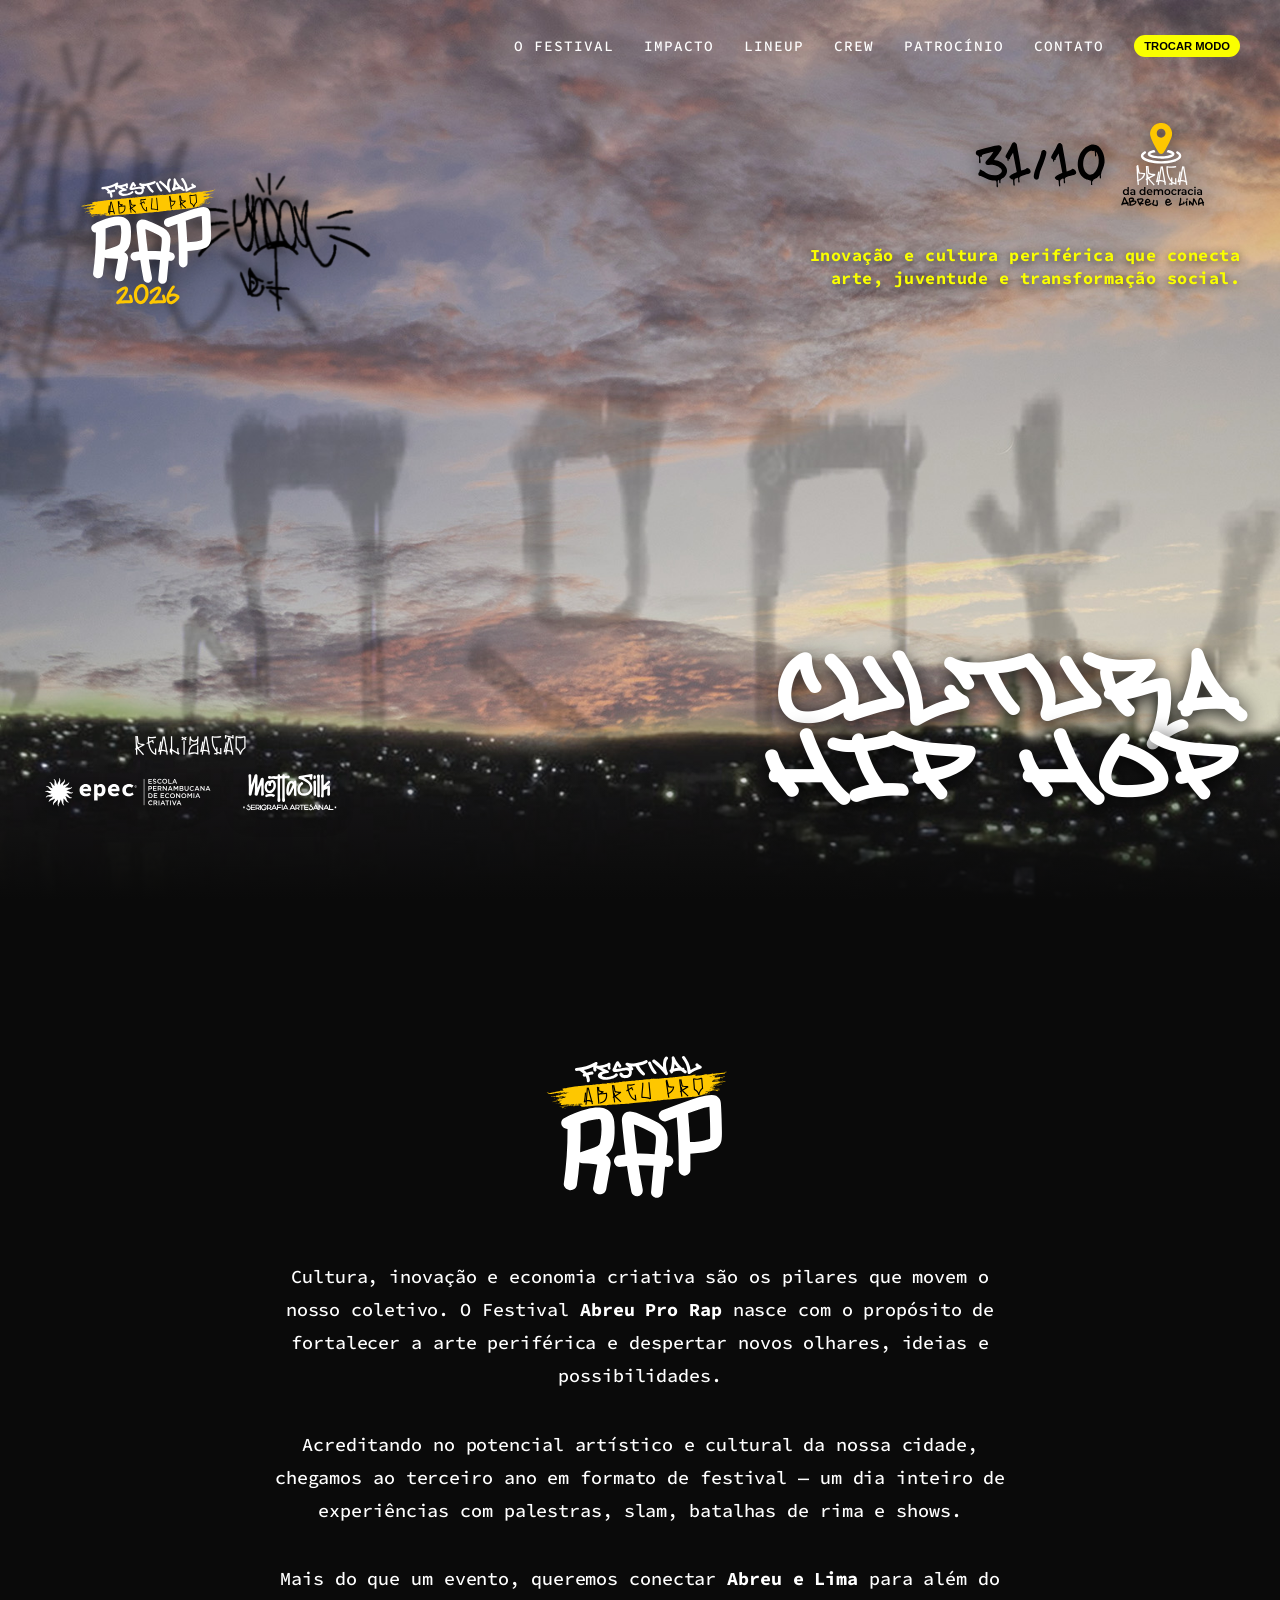
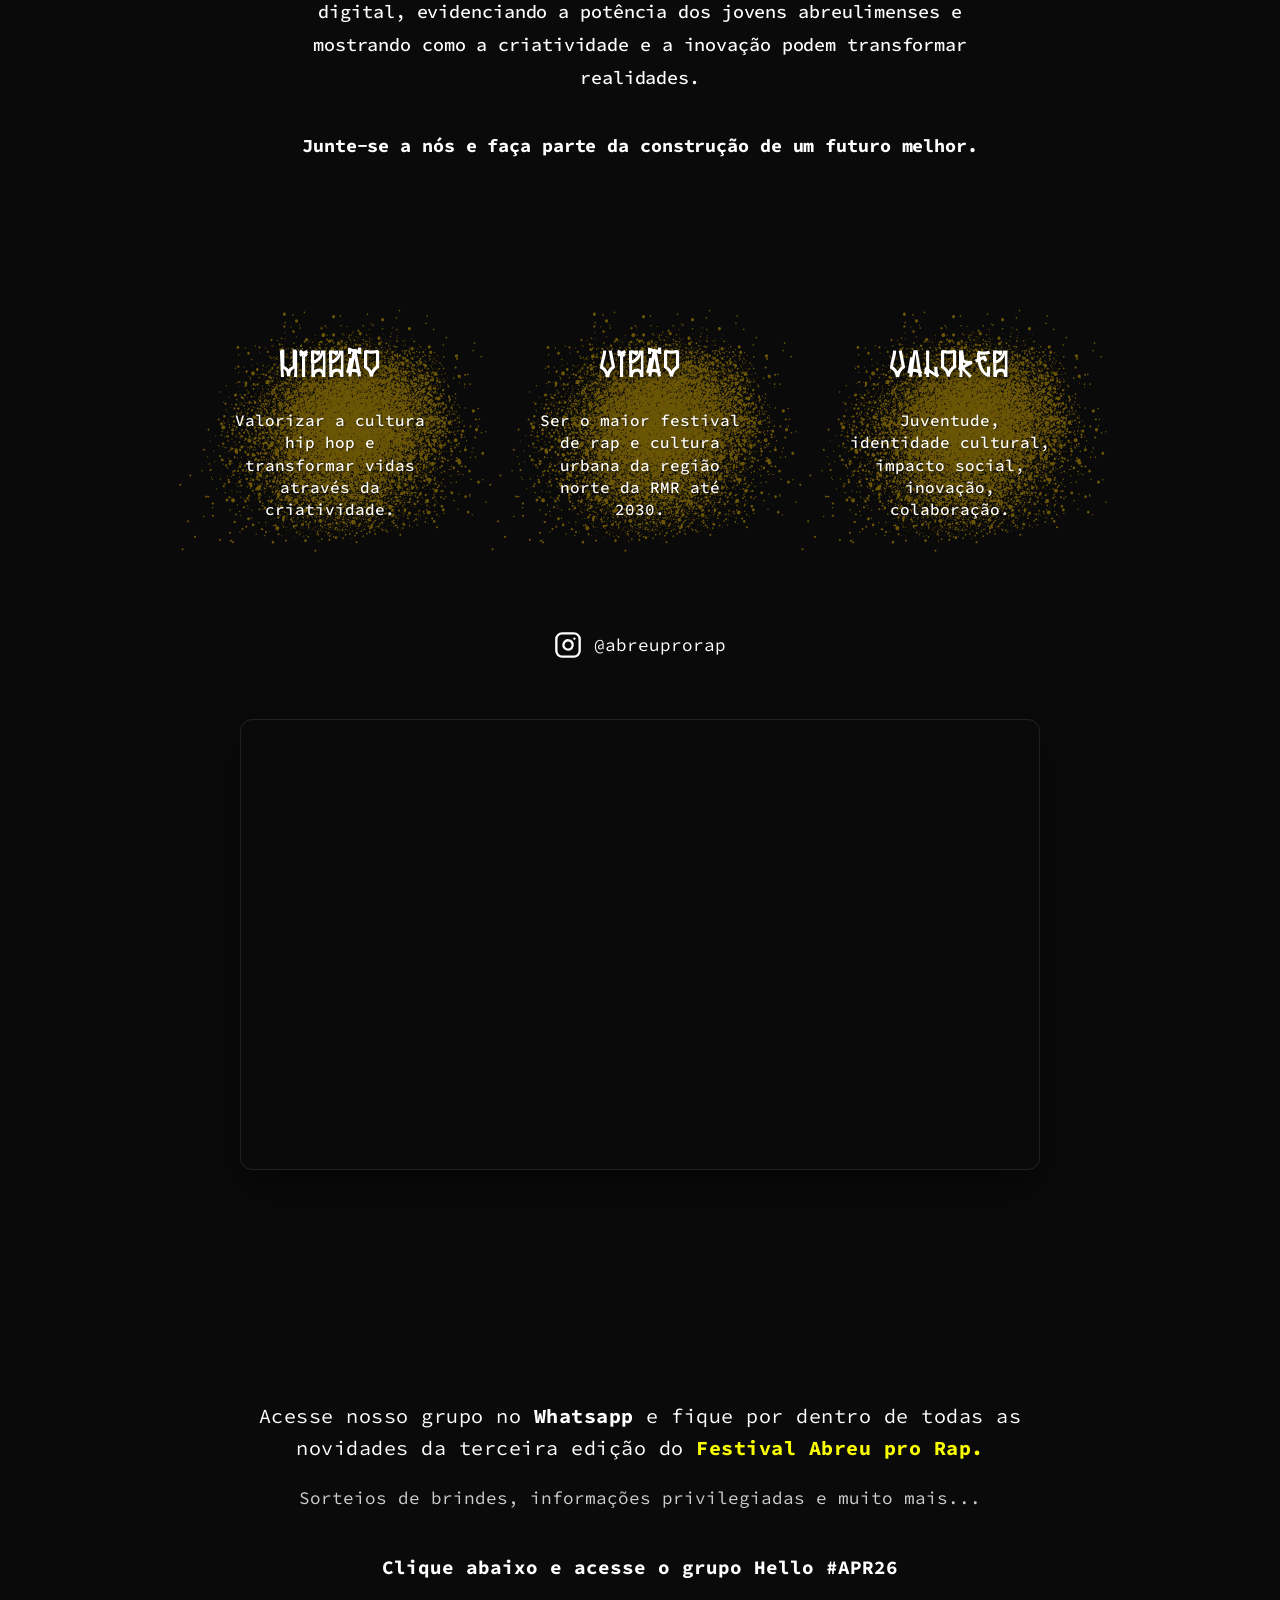
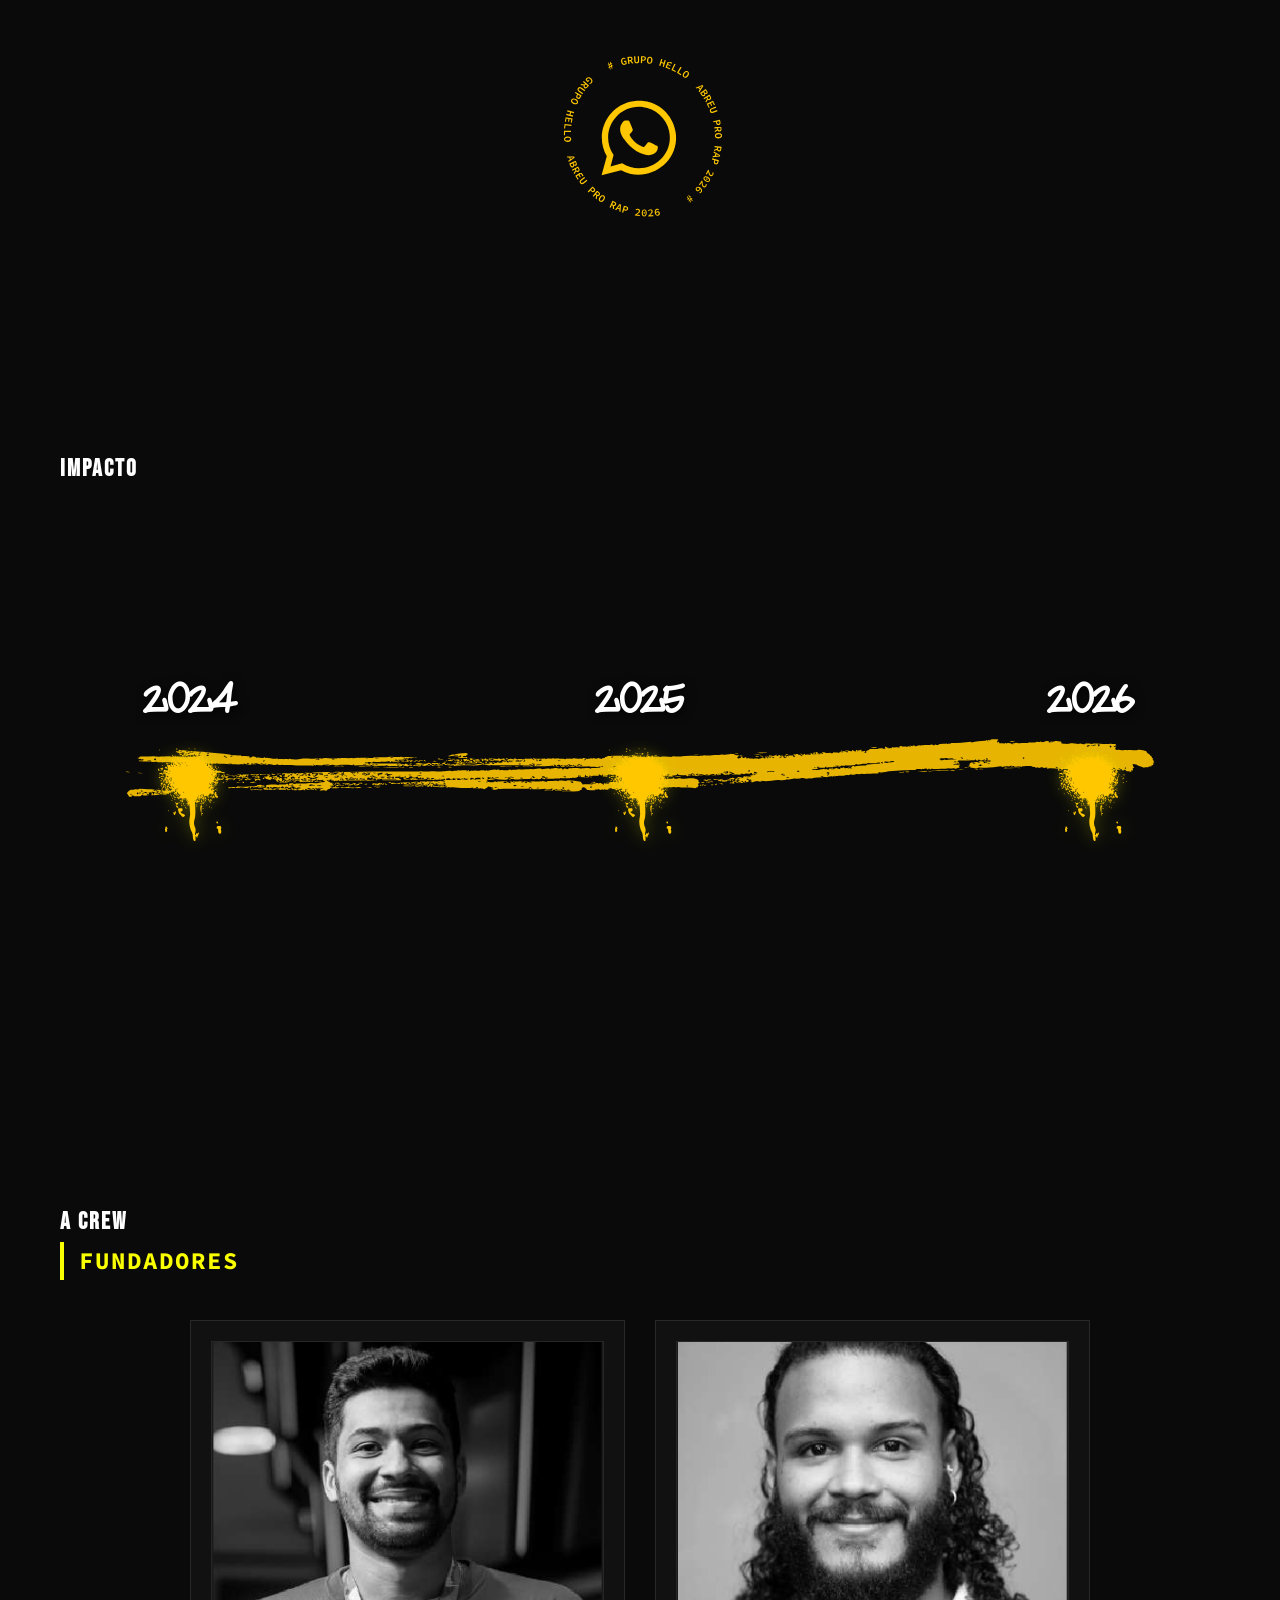
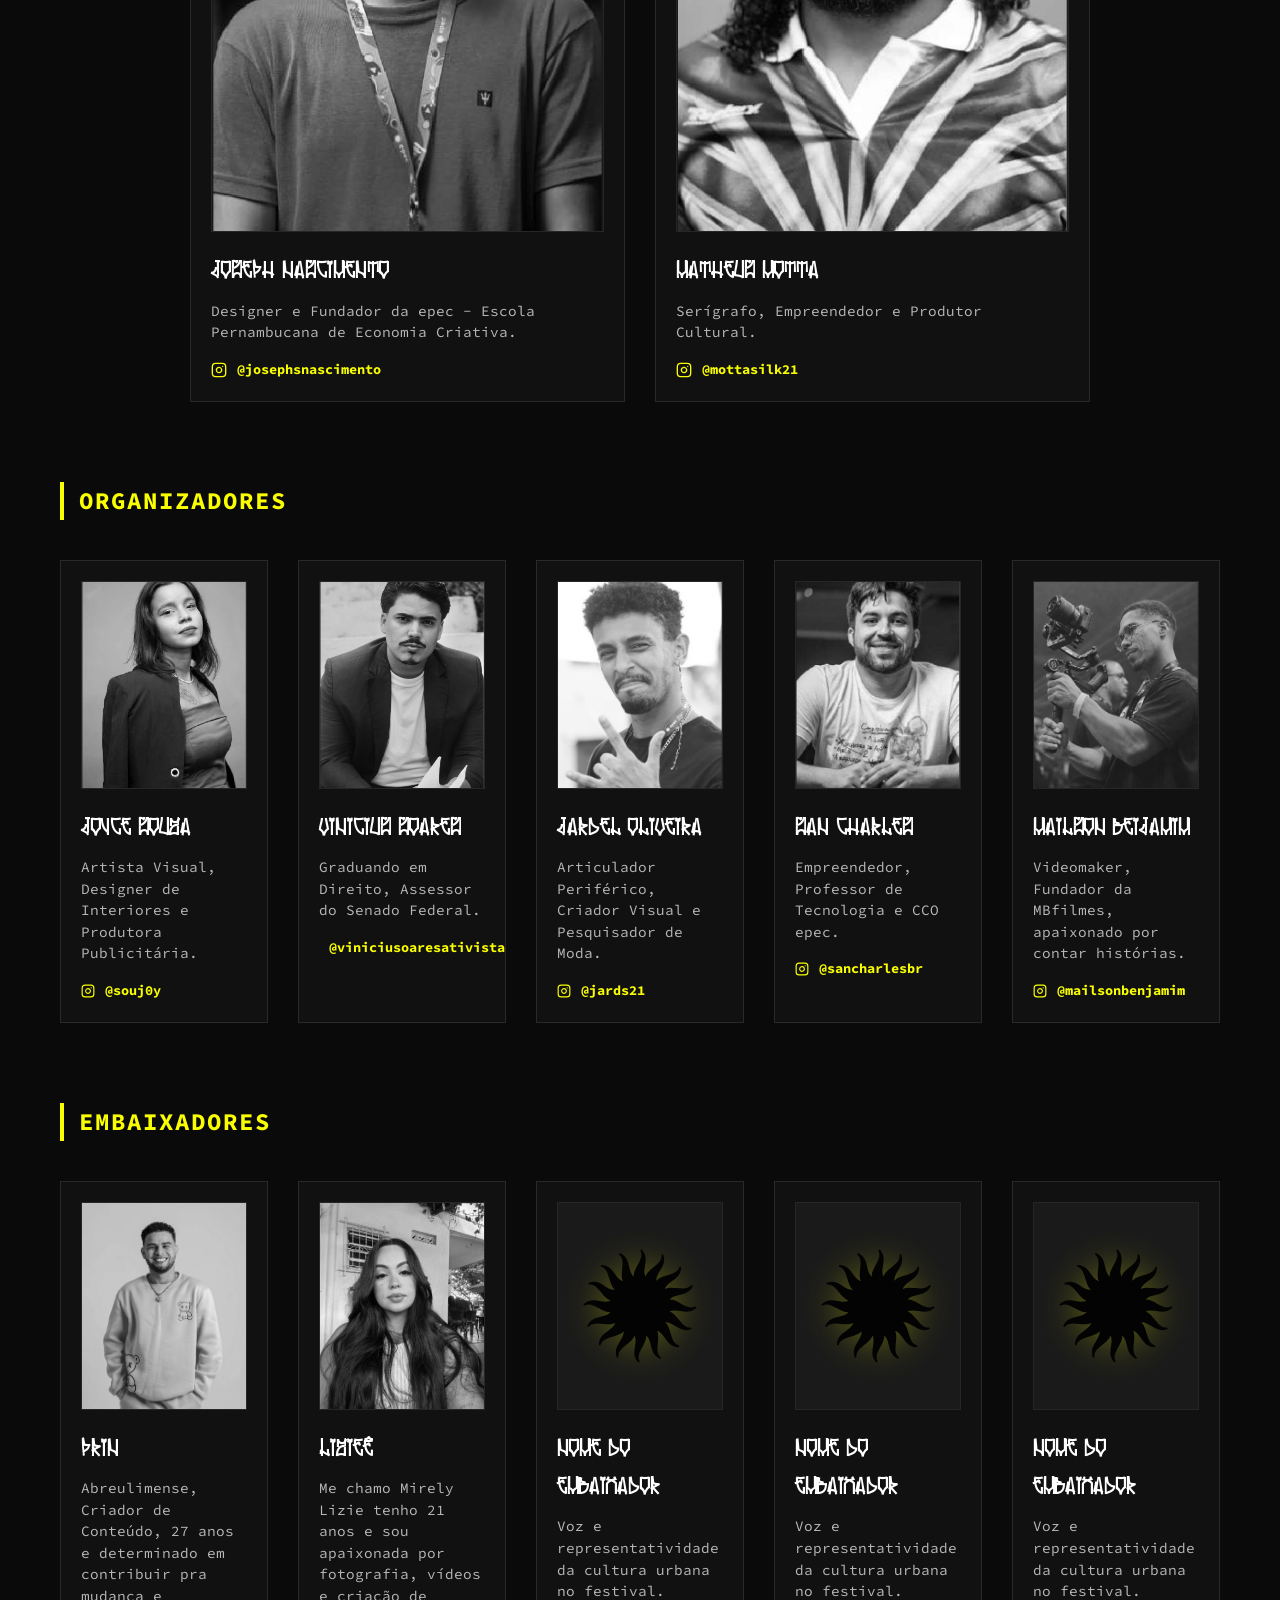
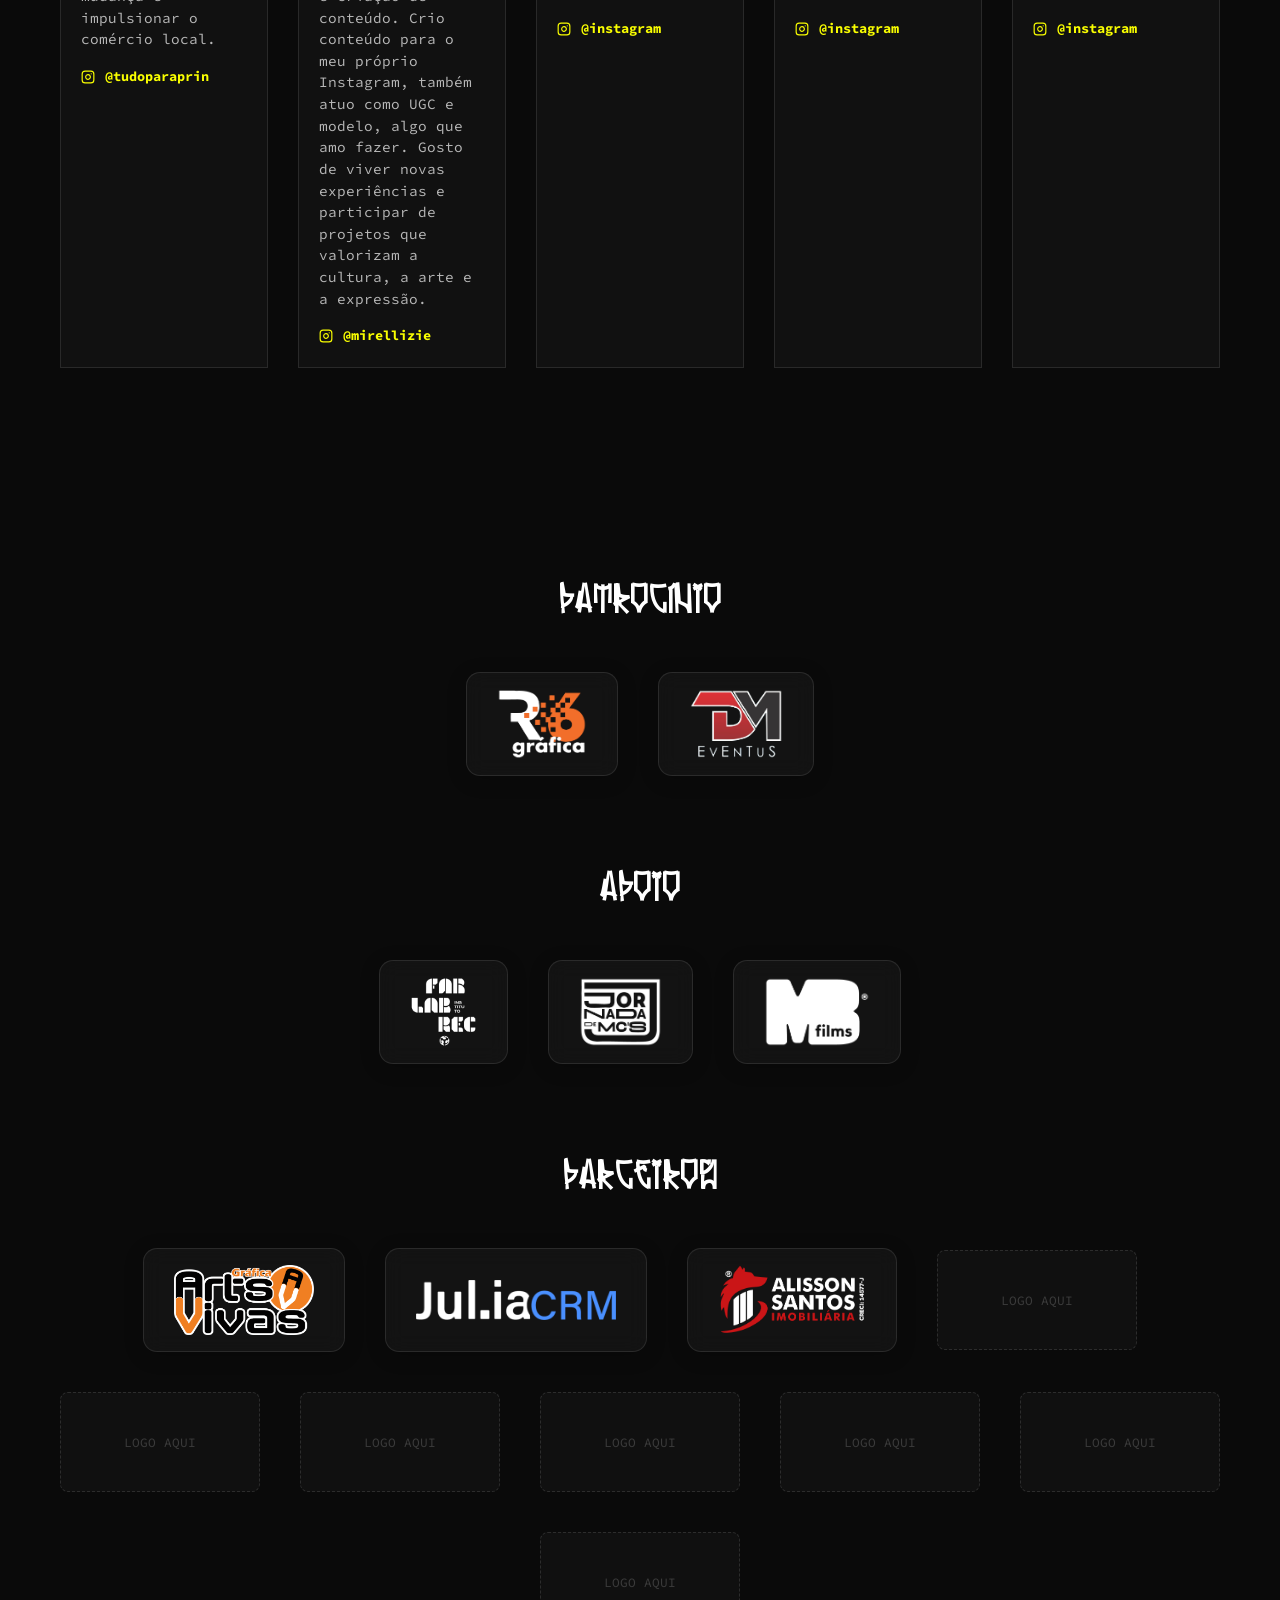
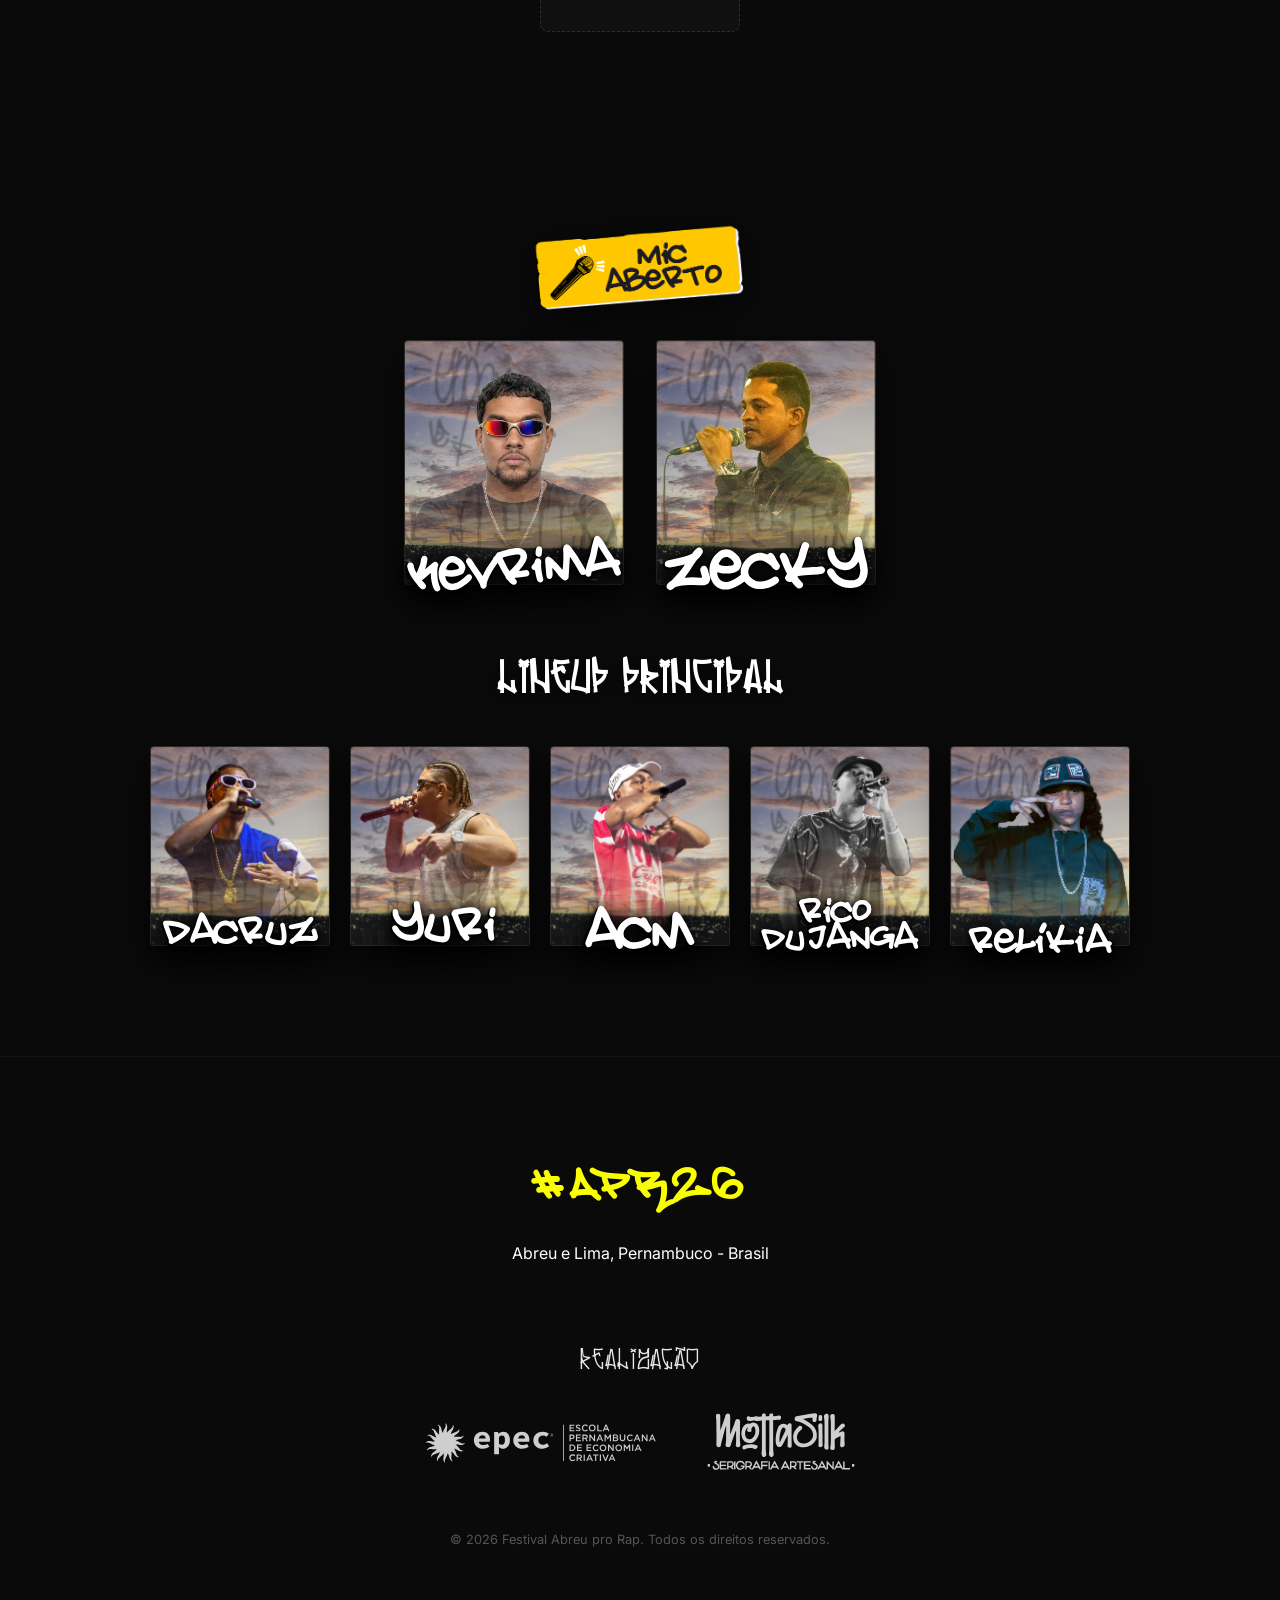
==== commit da92c93c: "fix(embaixadores): resume bio da embaixadora Liziee" ====
--- a/index.html
+++ b/index.html
@@ -426,7 +426,7 @@
                             </div>
                             <div class="crew-info">
                                 <h4 class="crew-name">Lizieê</h4>
-                                <p class="crew-bio">Me chamo Mirely Lizie, mas podem me chamar de Lizi! Tenho 21 anos e sou apaixonada por fotografia, vídeos e criação de conteúdo. Estou começando minha trajetória como social media, explorando minha criatividade e desenvolvendo minhas habilidades na área. Crio conteúdo para o meu próprio Instagram, também atuo como UGC e modelo, algo que amo fazer. Gosto de viver novas experiências e participar de projetos que valorizam a cultura, a arte e a expressão.</p>
+                                <p class="crew-bio">Me chamo Mirely Lizie tenho 21 anos e sou apaixonada por fotografia, vídeos e criação de conteúdo. Crio conteúdo para o meu próprio Instagram, também atuo como UGC e modelo, algo que amo fazer. Gosto de viver novas experiências e participar de projetos que valorizam a cultura, a arte e a expressão.</p>
                                 <a href="https://www.instagram.com/mirellizie" target="_blank" rel="noopener noreferrer" class="crew-social" aria-label="Perfil de Lizieê no Instagram (@mirellizie)" title="Ver Instagram de Lizieê">
                                     <svg viewBox="0 0 24 24" width="14" height="14" stroke="currentColor" stroke-width="2" fill="none" stroke-linecap="round" stroke-linejoin="round" style="margin-right: 5px;"><rect x="2" y="2" width="20" height="20" rx="5" ry="5"></rect><path d="M16 11.37A4 4 0 1 1 12.63 8 4 4 0 0 1 16 11.37z"></path><line x1="17.5" y1="6.5" x2="17.51" y2="6.5"></line></svg>
                                     @mirellizie
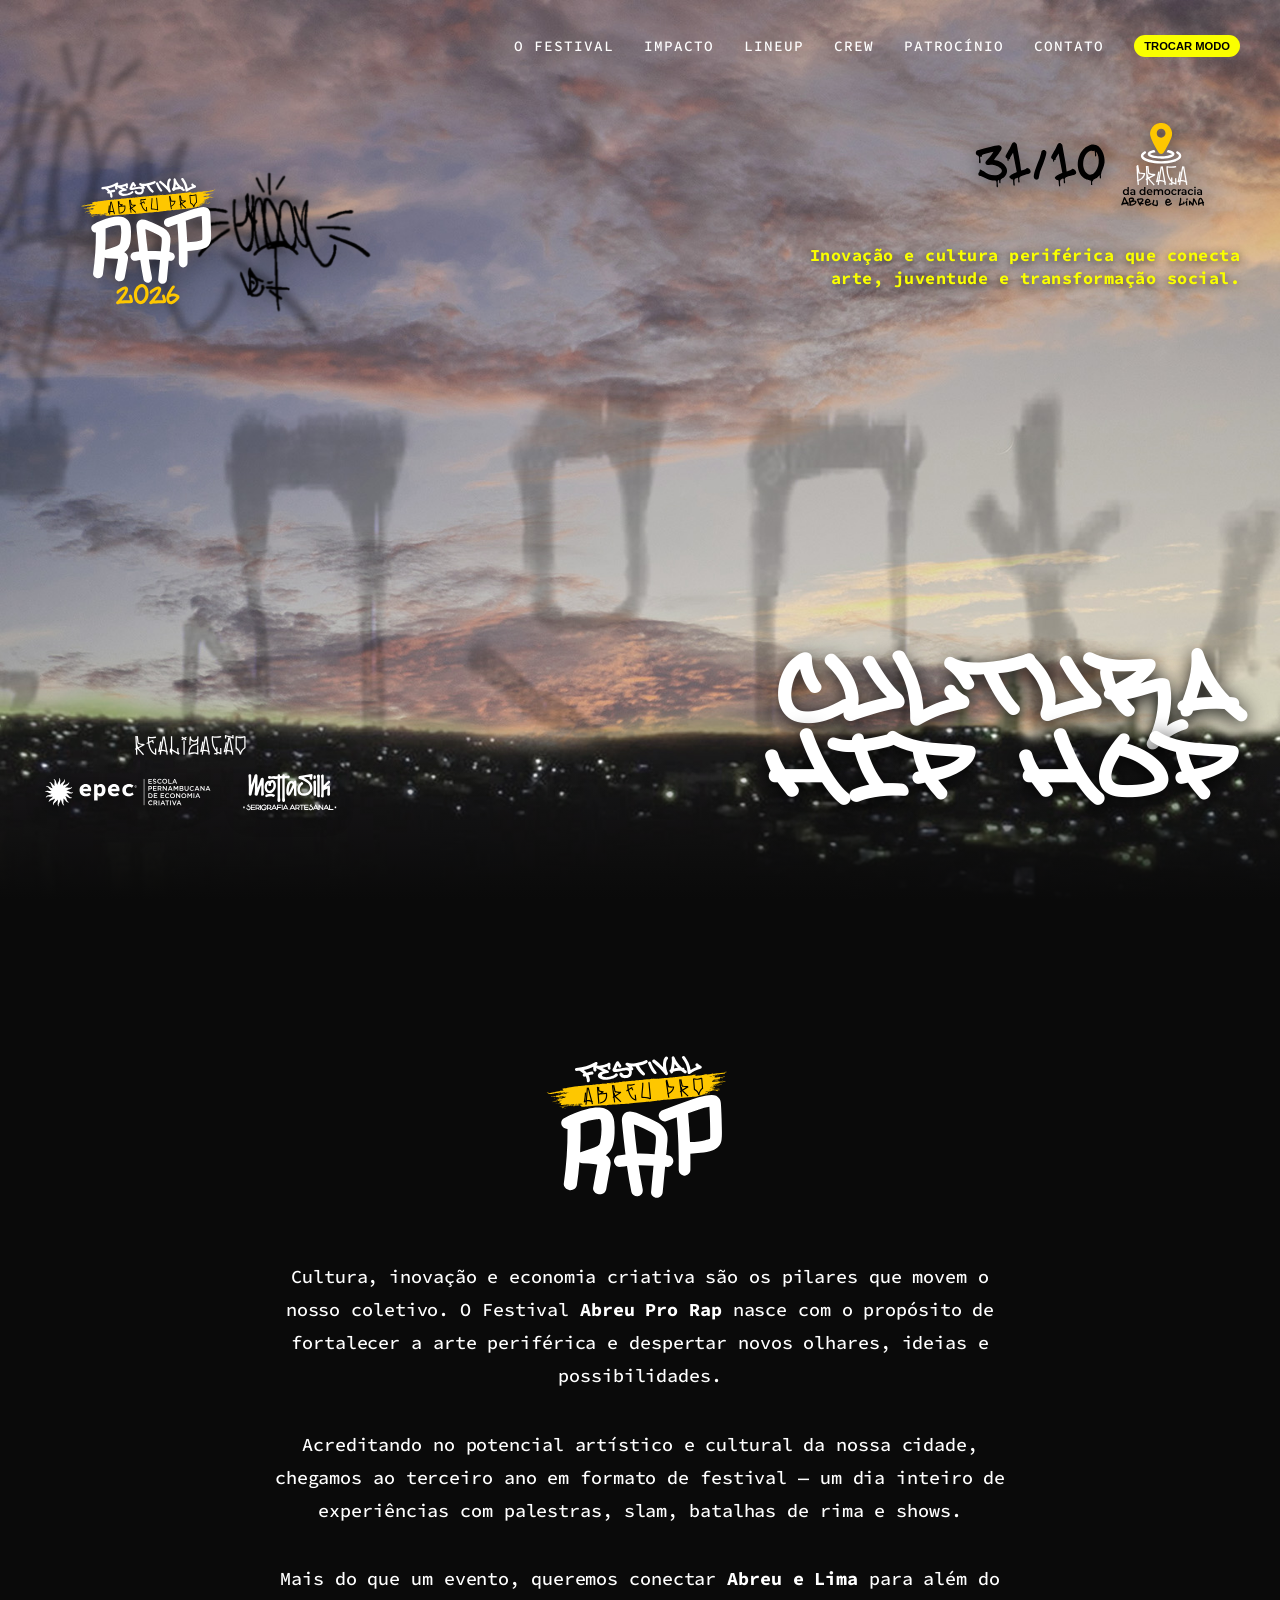
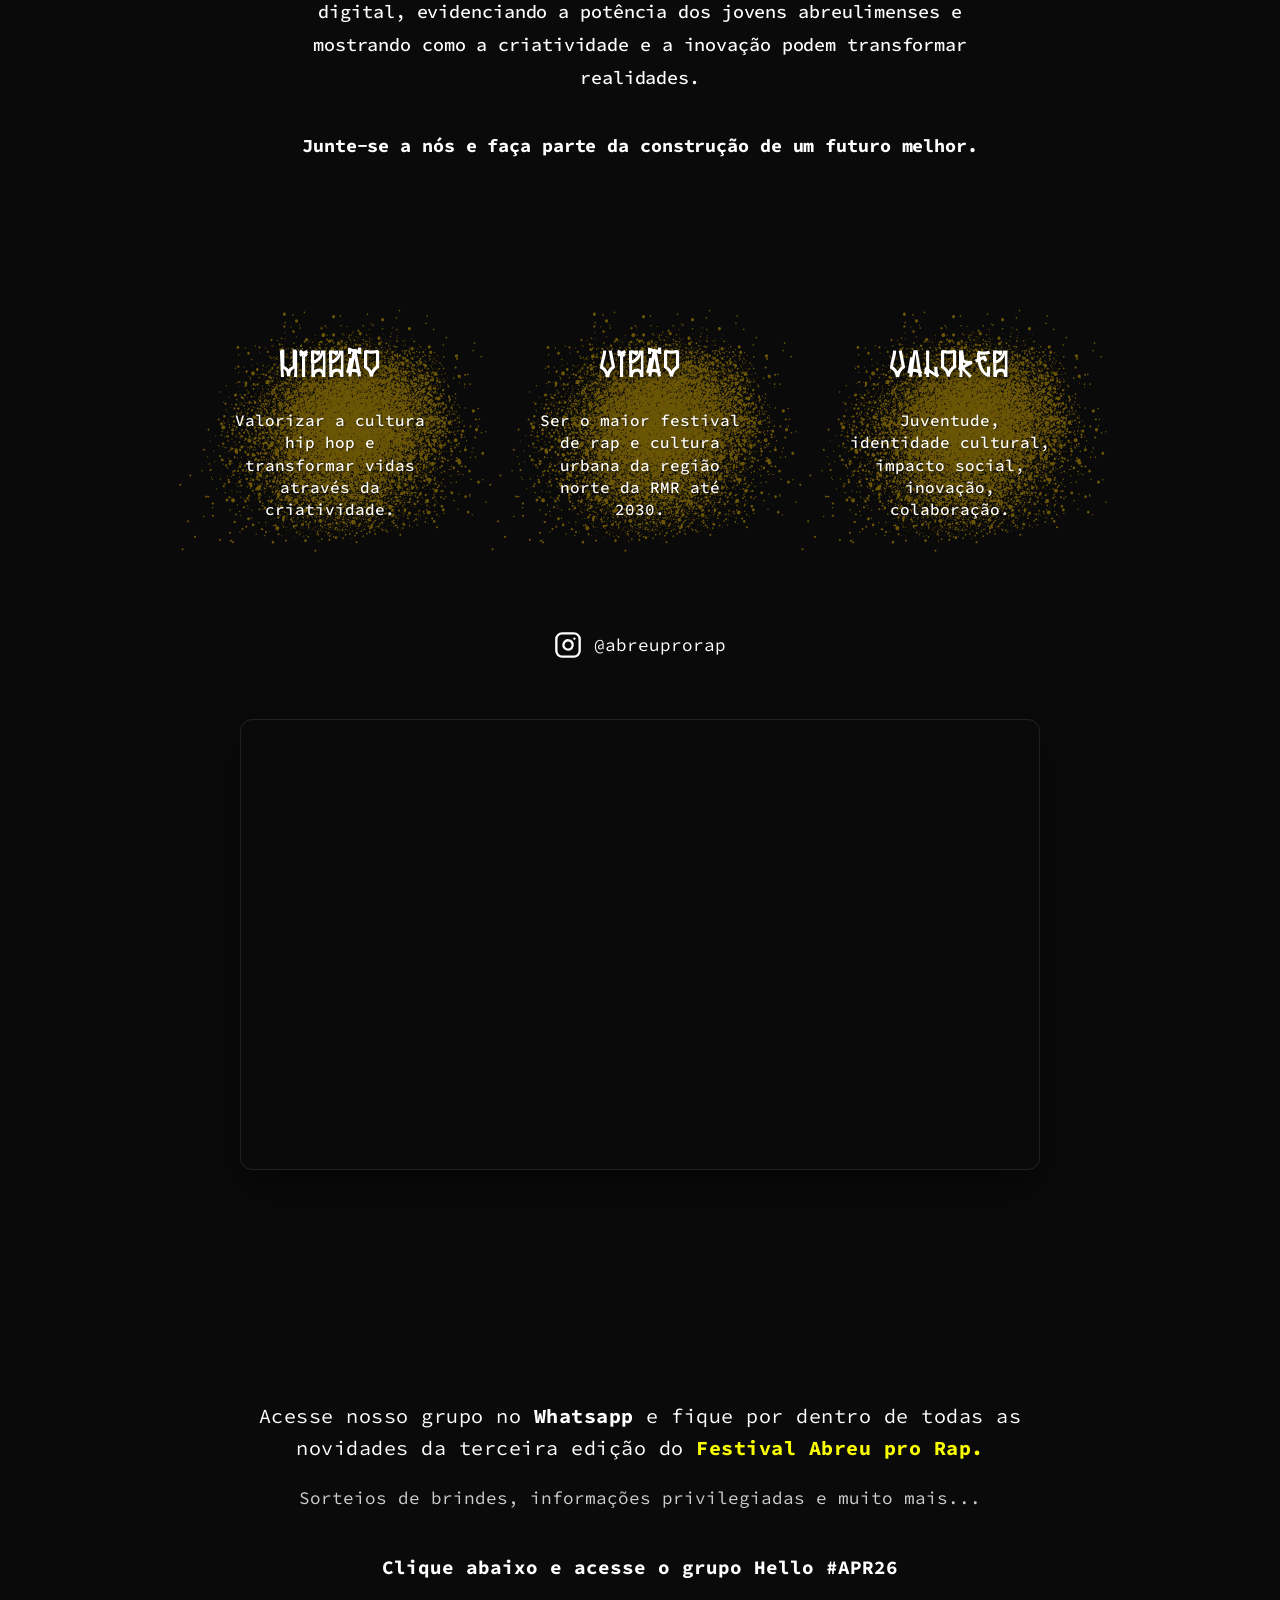
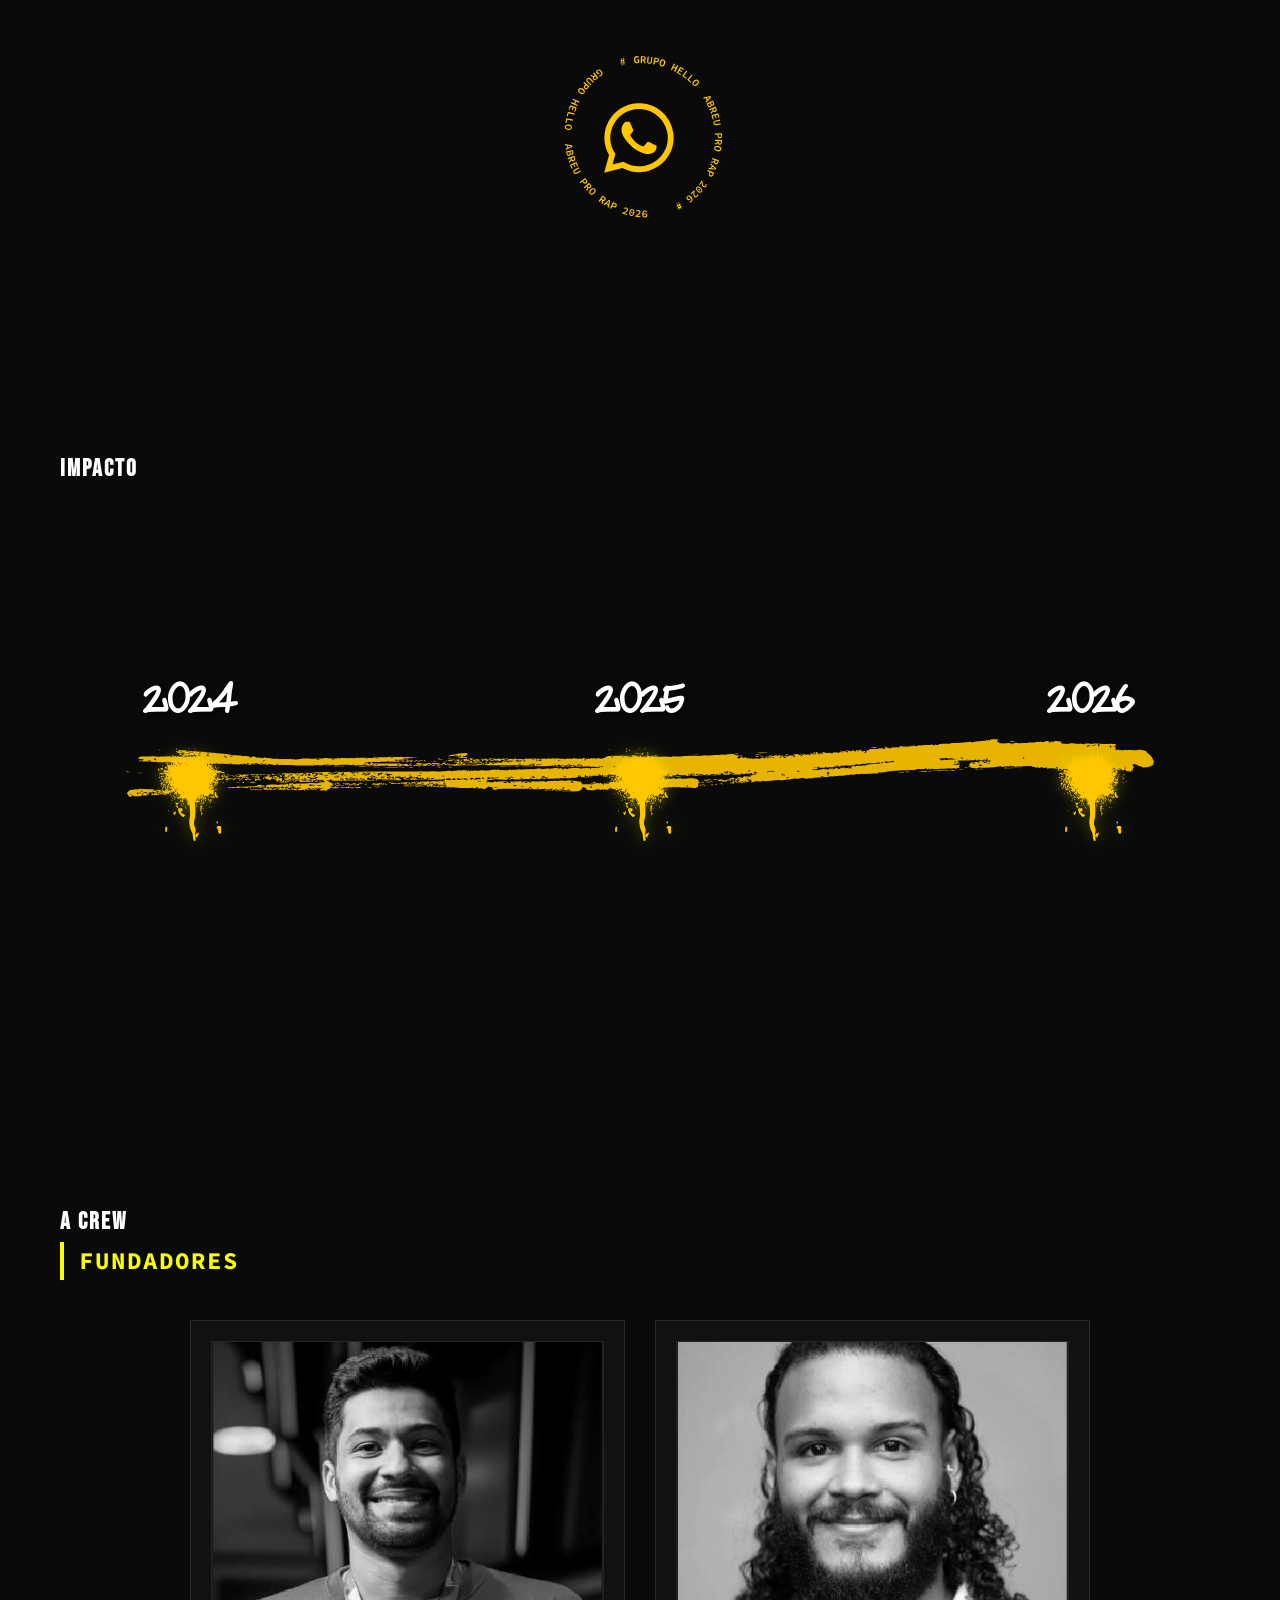
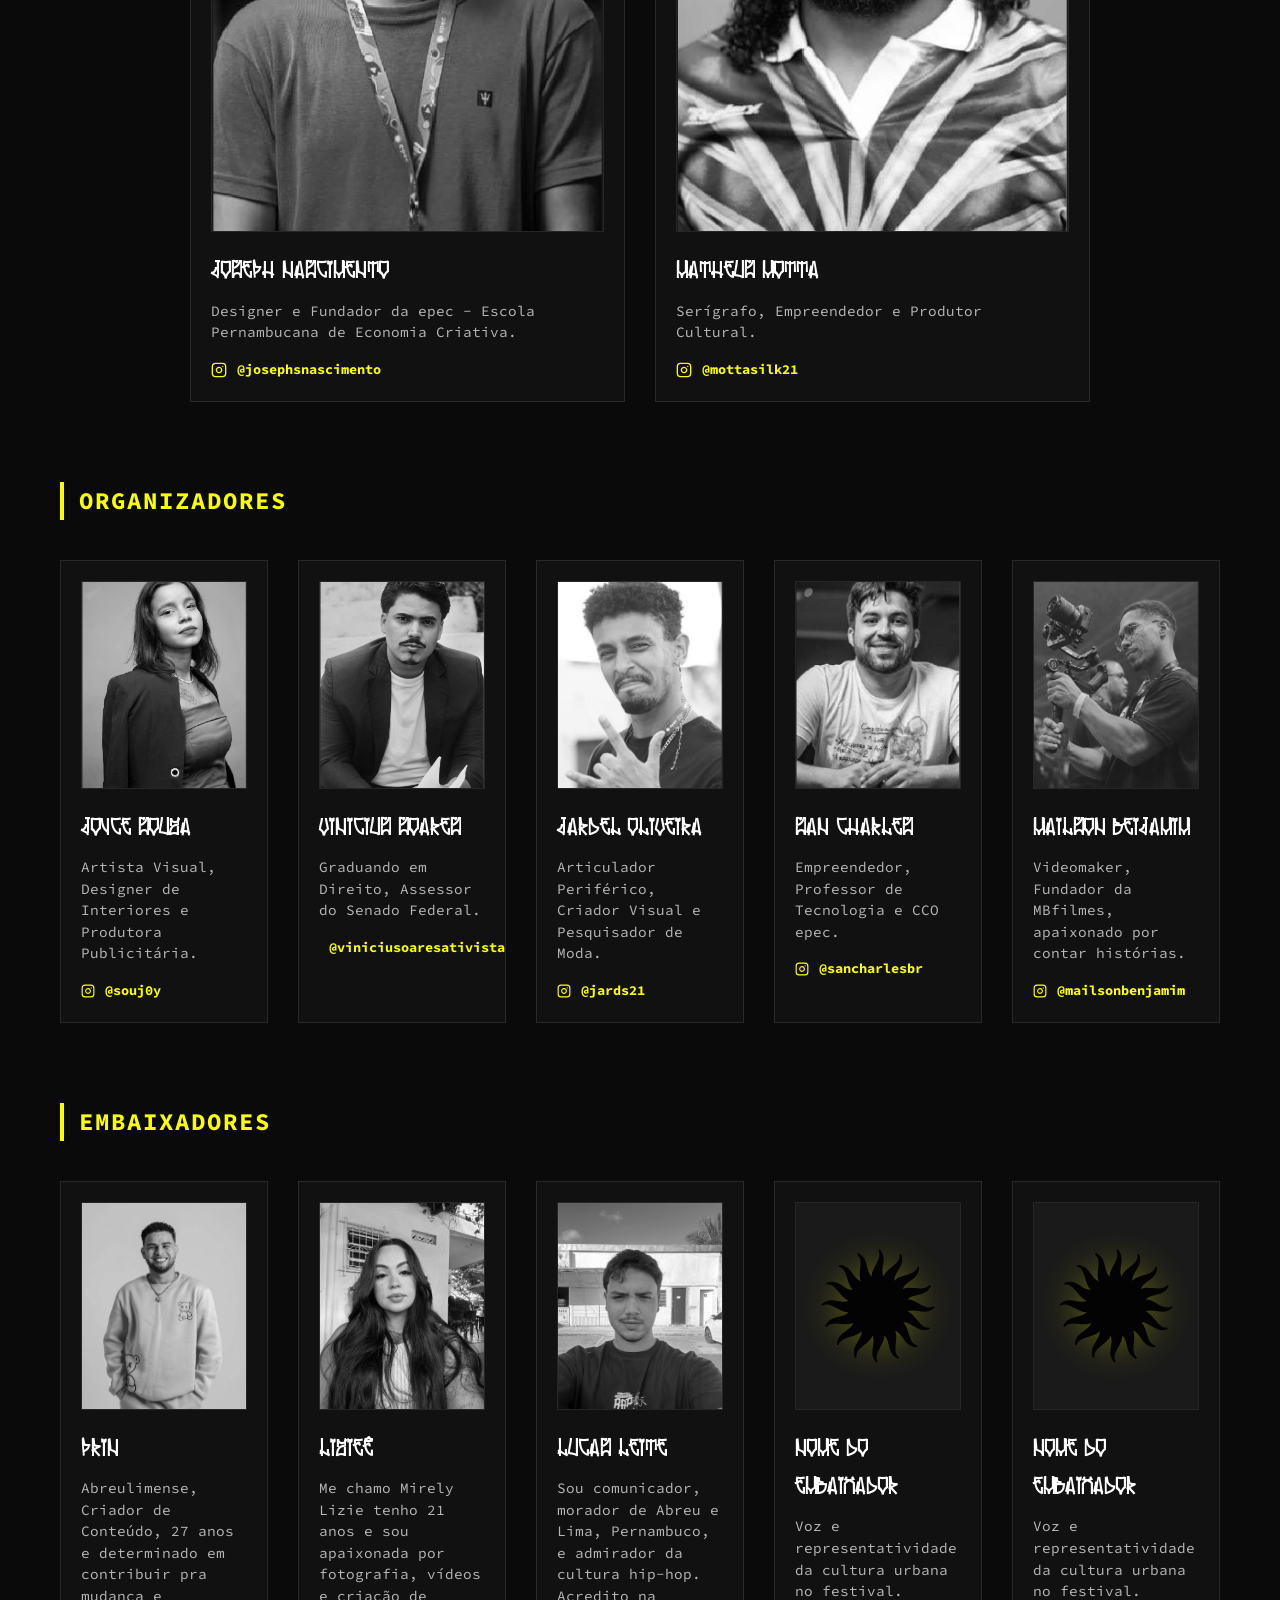
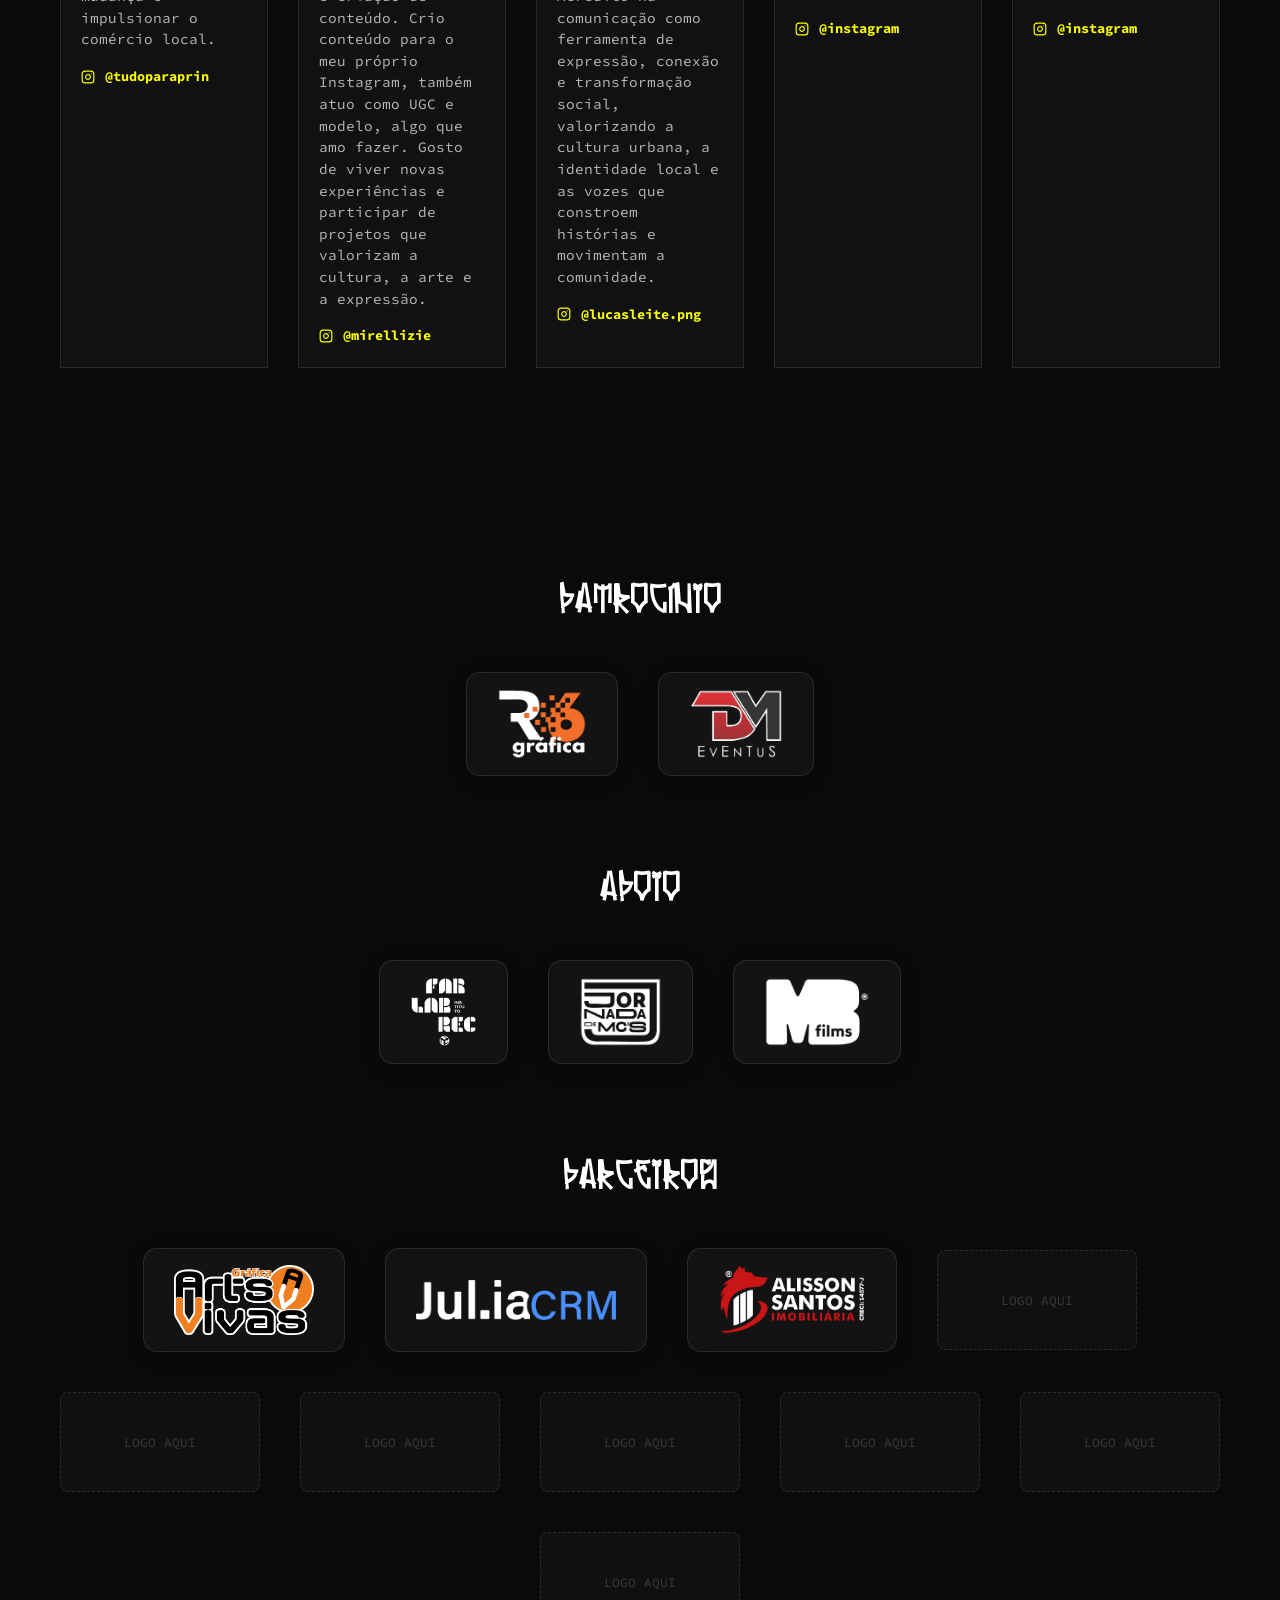
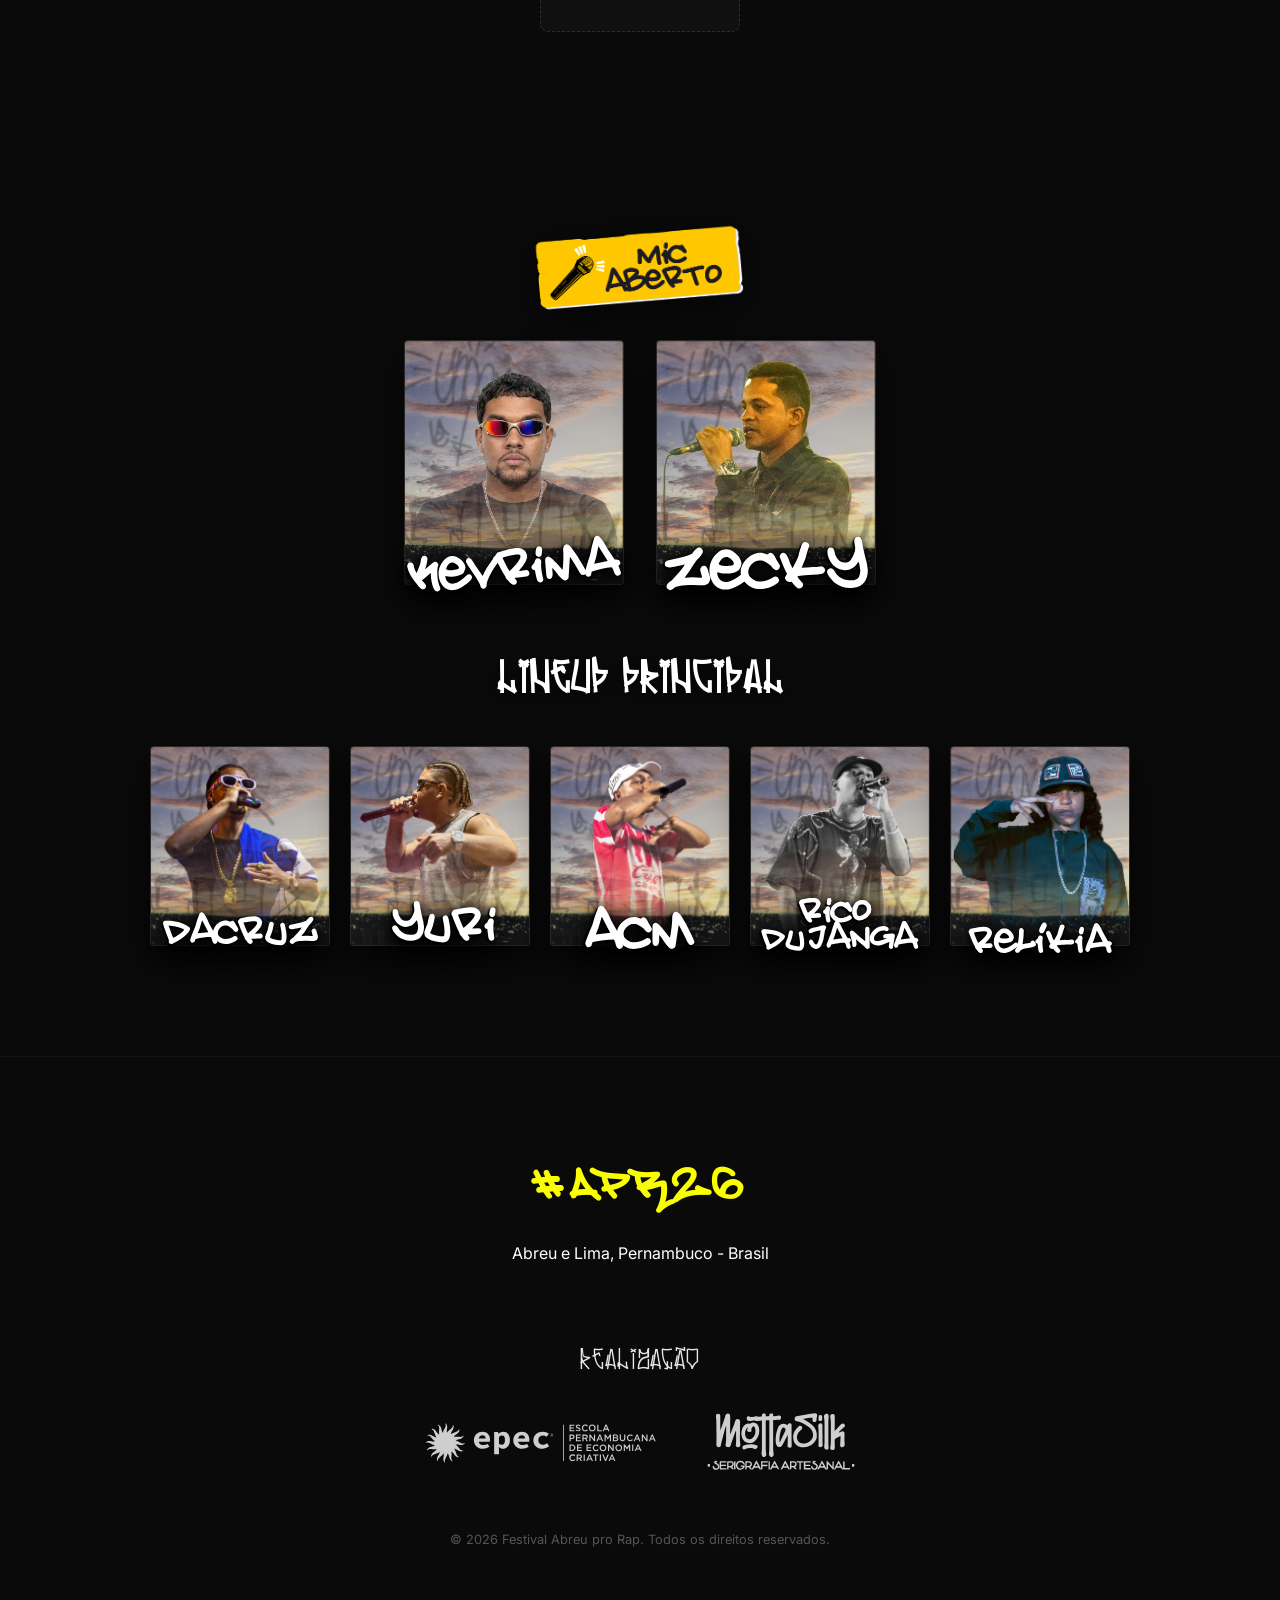
==== commit 1aebfe16: "feat(embaixadores): adiciona terceiro embaixador Lucas Leite com foto, bio e instagram" ====
--- a/index.html
+++ b/index.html
@@ -434,17 +434,17 @@
                             </div>
                         </div>
 
-                        <!-- Embaixador 3 -->
-                        <div class="crew-card small">
-                            <div class="crew-img">
-                                <img src="fav.svg" alt="Embaixador 3" class="ambassador-placeholder-img">
-                            </div>
-                            <div class="crew-info">
-                                <h4 class="crew-name">Nome do Embaixador</h4>
-                                <p class="crew-bio">Voz e representatividade da cultura urbana no festival.</p>
-                                <a href="https://www.instagram.com/" target="_blank" class="crew-social">
-                                    <svg viewBox="0 0 24 24" width="14" height="14" stroke="currentColor" stroke-width="2" fill="none" stroke-linecap="round" stroke-linejoin="round" style="margin-right: 5px;"><rect x="2" y="2" width="20" height="20" rx="5" ry="5"></rect><path d="M16 11.37A4 4 0 1 1 12.63 8 4 4 0 0 1 16 11.37z"></path><line x1="17.5" y1="6.5" x2="17.51" y2="6.5"></line></svg>
-                                    @instagram
+                        <!-- Embaixador 3: Lucas Leite -->
+                        <div class="crew-card small">
+                            <div class="crew-img">
+                                <img src="LucasLeite.png" alt="Lucas Leite - Embaixador Festival Abreu pro Rap" loading="lazy">
+                            </div>
+                            <div class="crew-info">
+                                <h4 class="crew-name">Lucas Leite</h4>
+                                <p class="crew-bio">Sou comunicador, morador de Abreu e Lima, Pernambuco, e admirador da cultura hip-hop. Acredito na comunicação como ferramenta de expressão, conexão e transformação social, valorizando a cultura urbana, a identidade local e as vozes que constroem histórias e movimentam a comunidade.</p>
+                                <a href="https://www.instagram.com/lucasleite.png/" target="_blank" rel="noopener noreferrer" class="crew-social" aria-label="Perfil de Lucas Leite no Instagram (@lucasleite.png)" title="Ver Instagram de Lucas Leite">
+                                    <svg viewBox="0 0 24 24" width="14" height="14" stroke="currentColor" stroke-width="2" fill="none" stroke-linecap="round" stroke-linejoin="round" style="margin-right: 5px;"><rect x="2" y="2" width="20" height="20" rx="5" ry="5"></rect><path d="M16 11.37A4 4 0 1 1 12.63 8 4 4 0 0 1 16 11.37z"></path><line x1="17.5" y1="6.5" x2="17.51" y2="6.5"></line></svg>
+                                    @lucasleite.png
                                 </a>
                             </div>
                         </div>
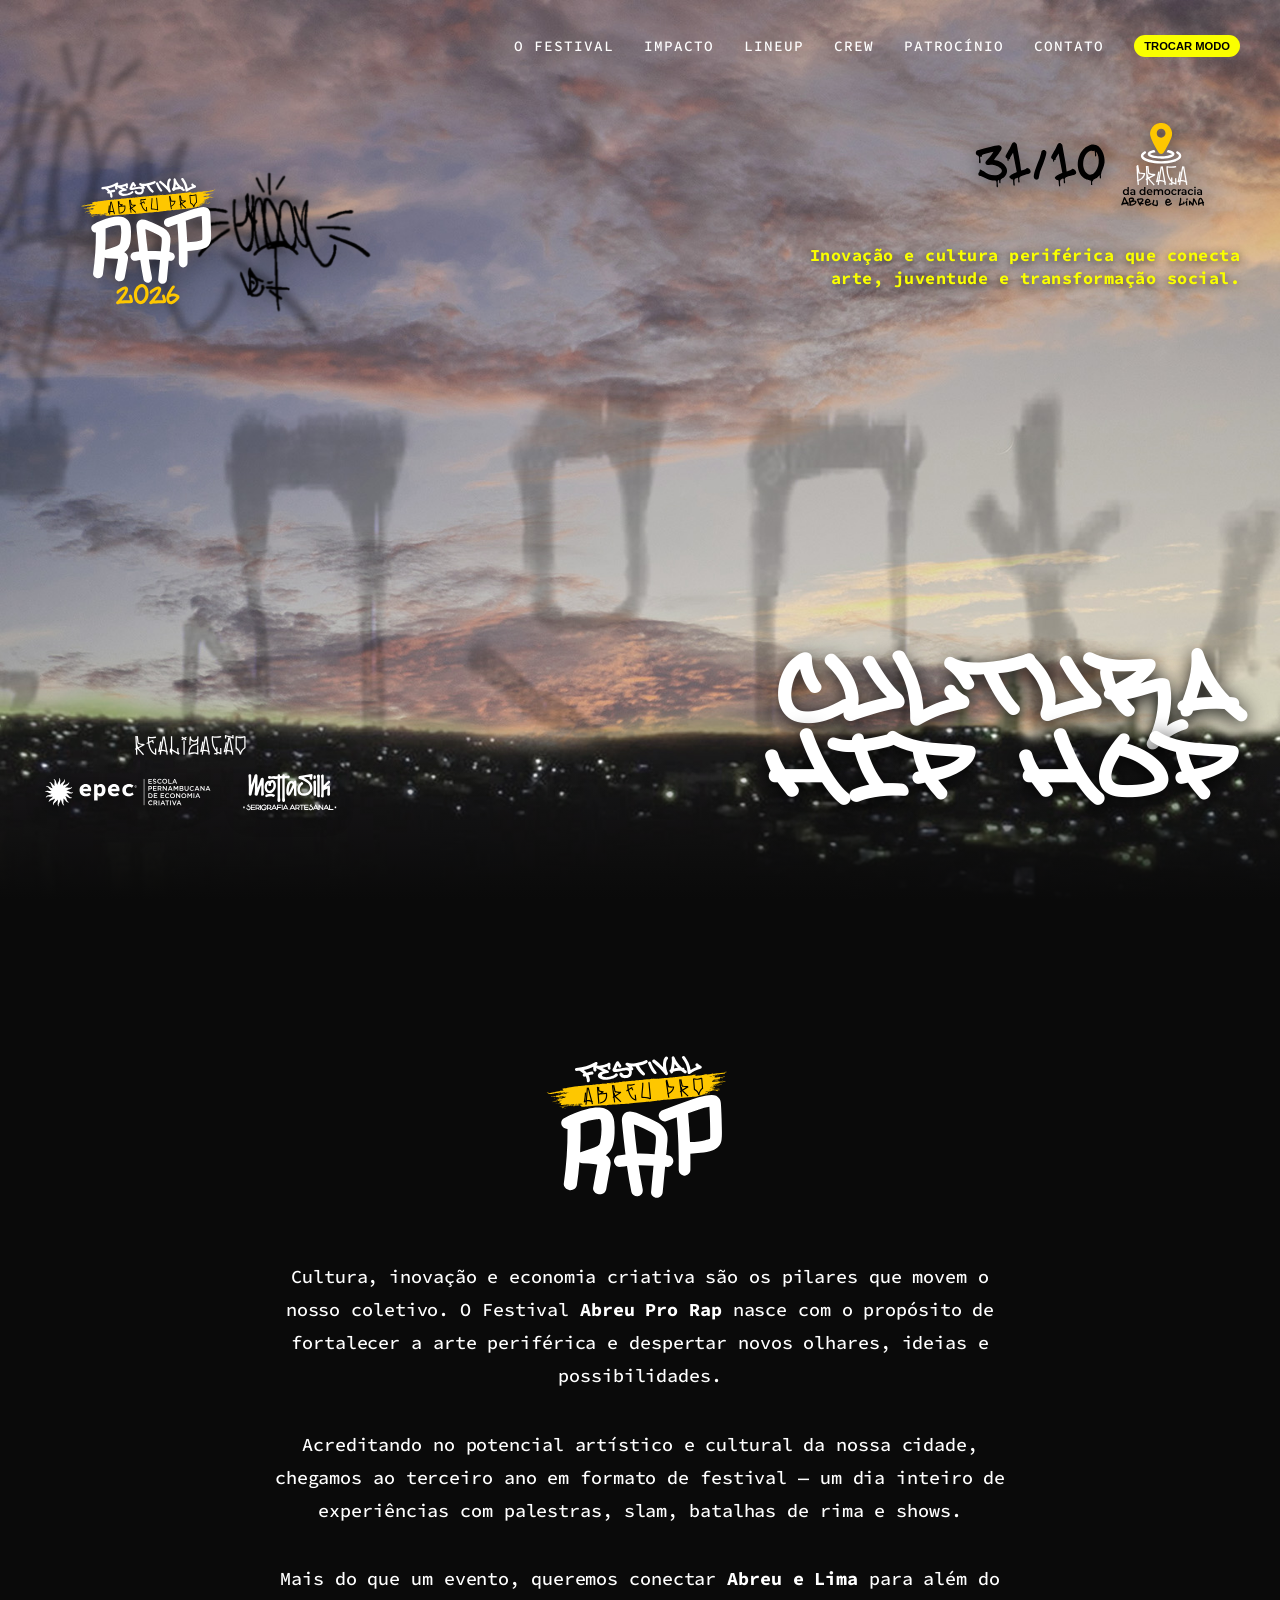
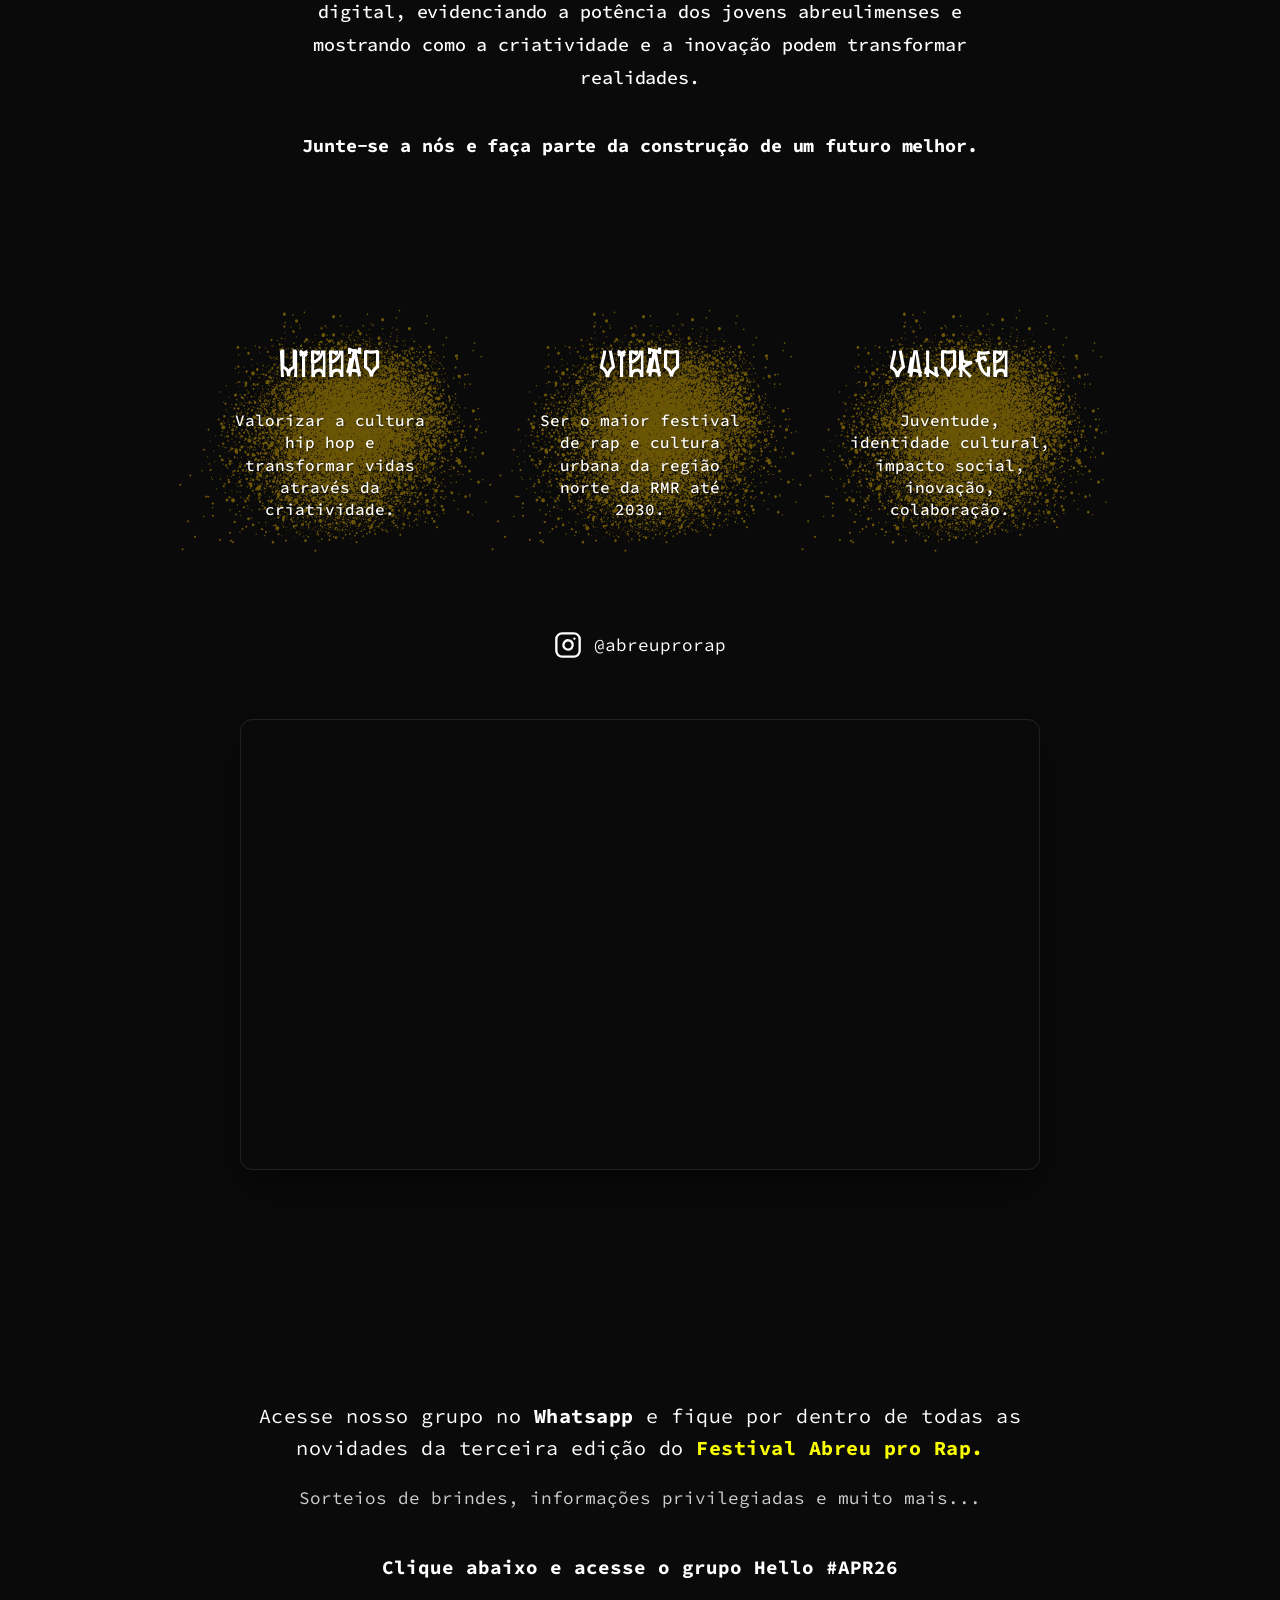
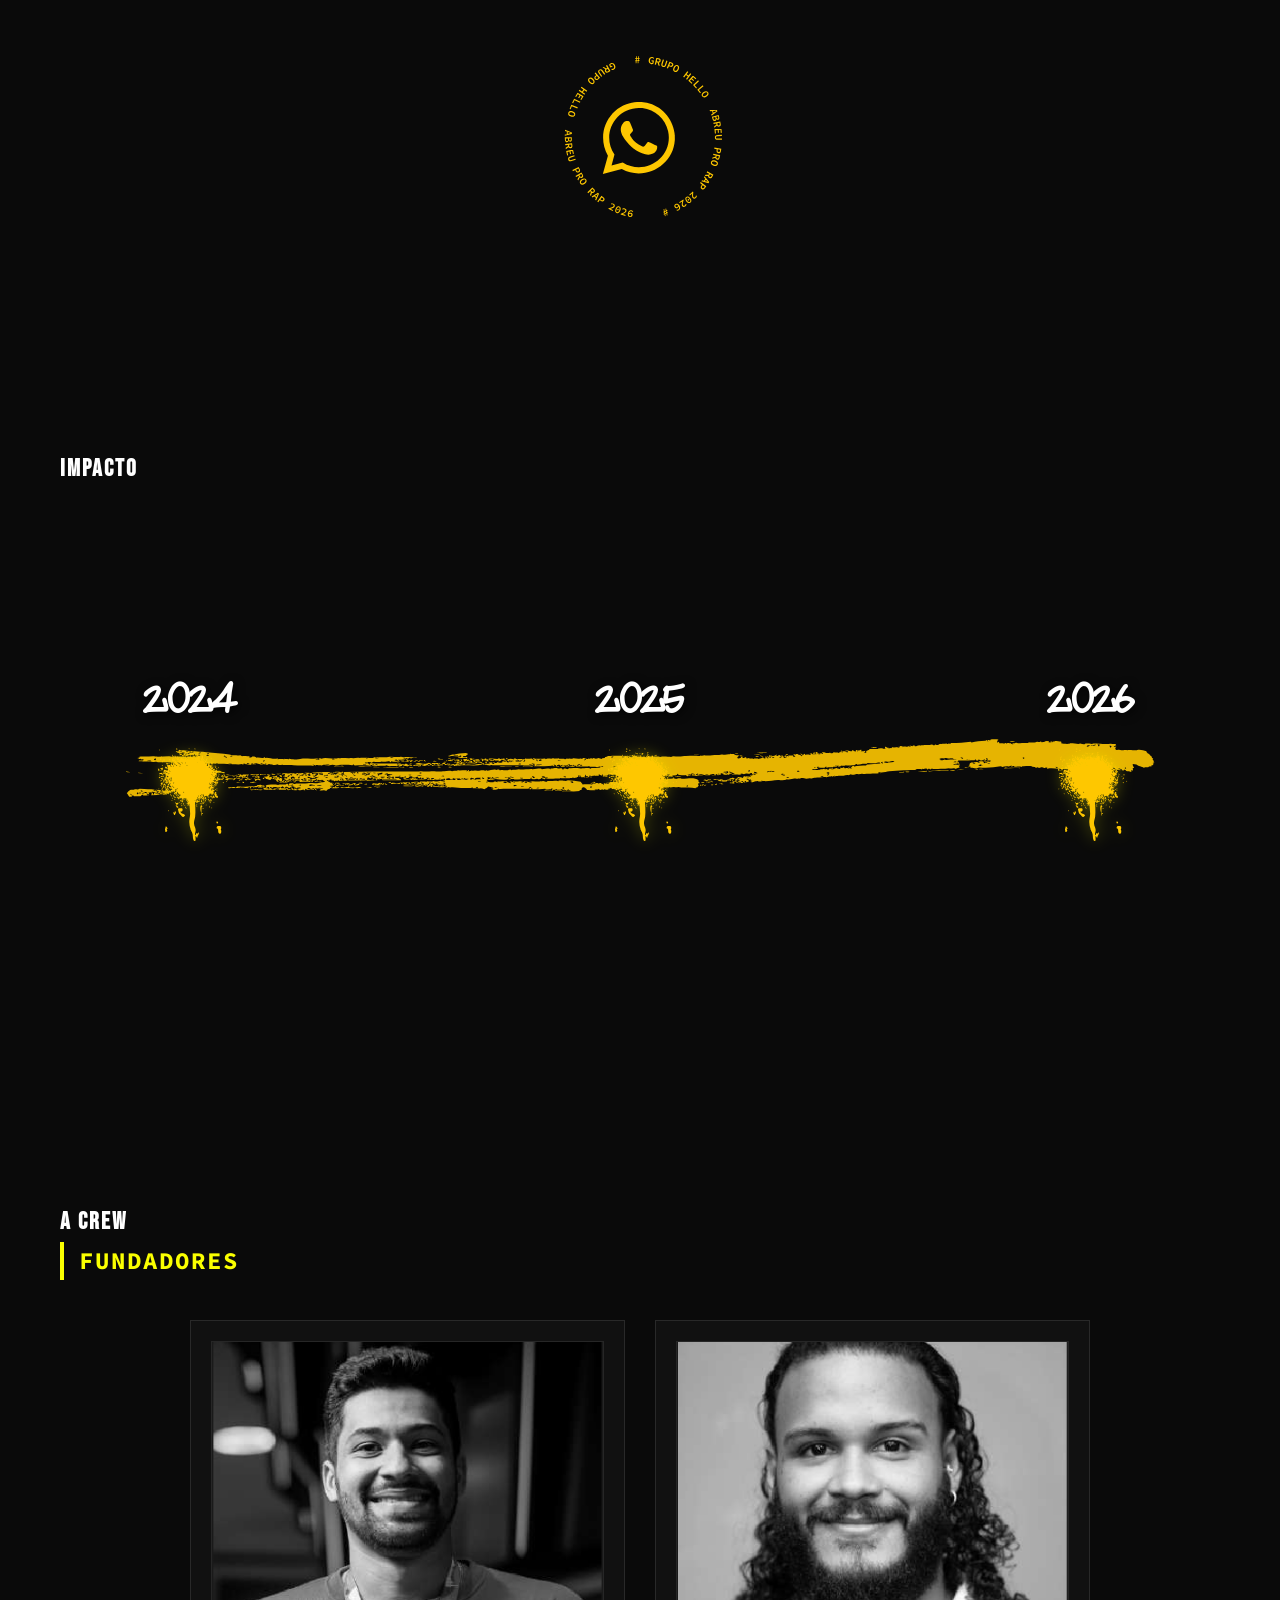
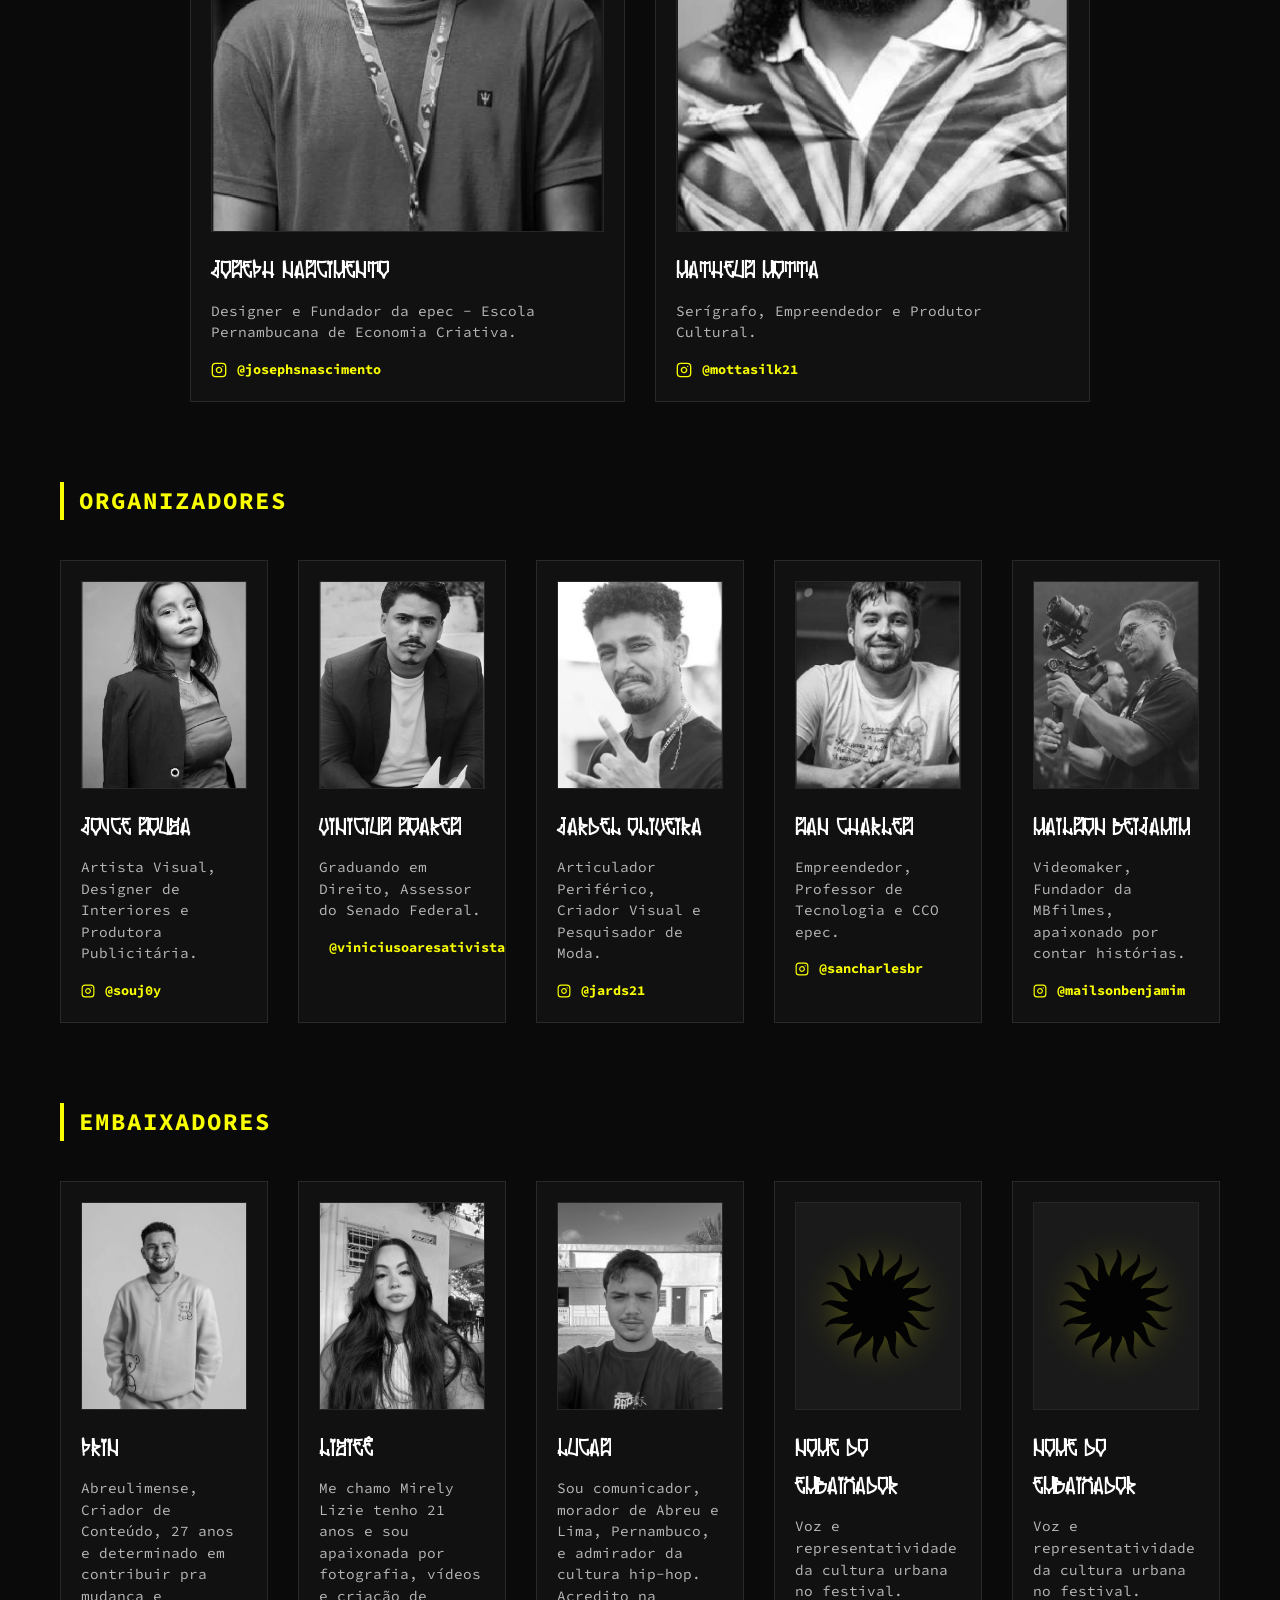
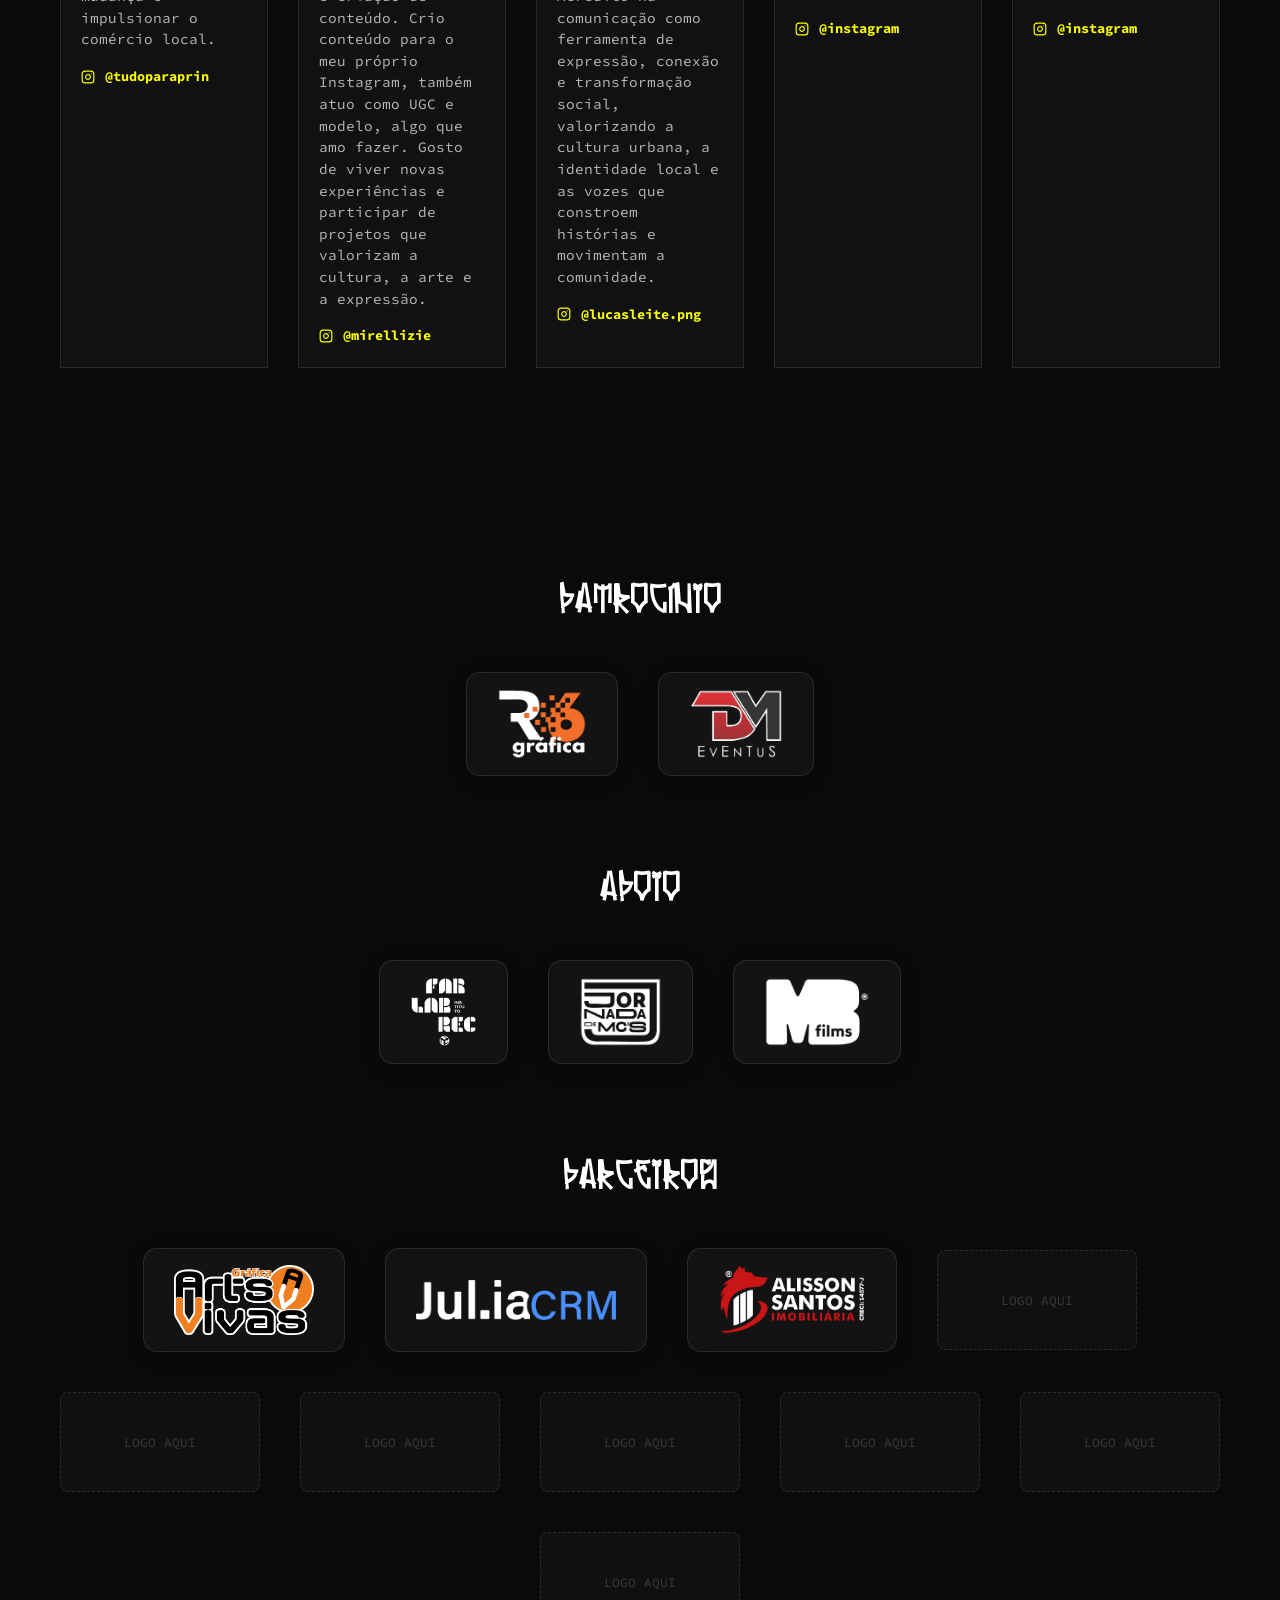
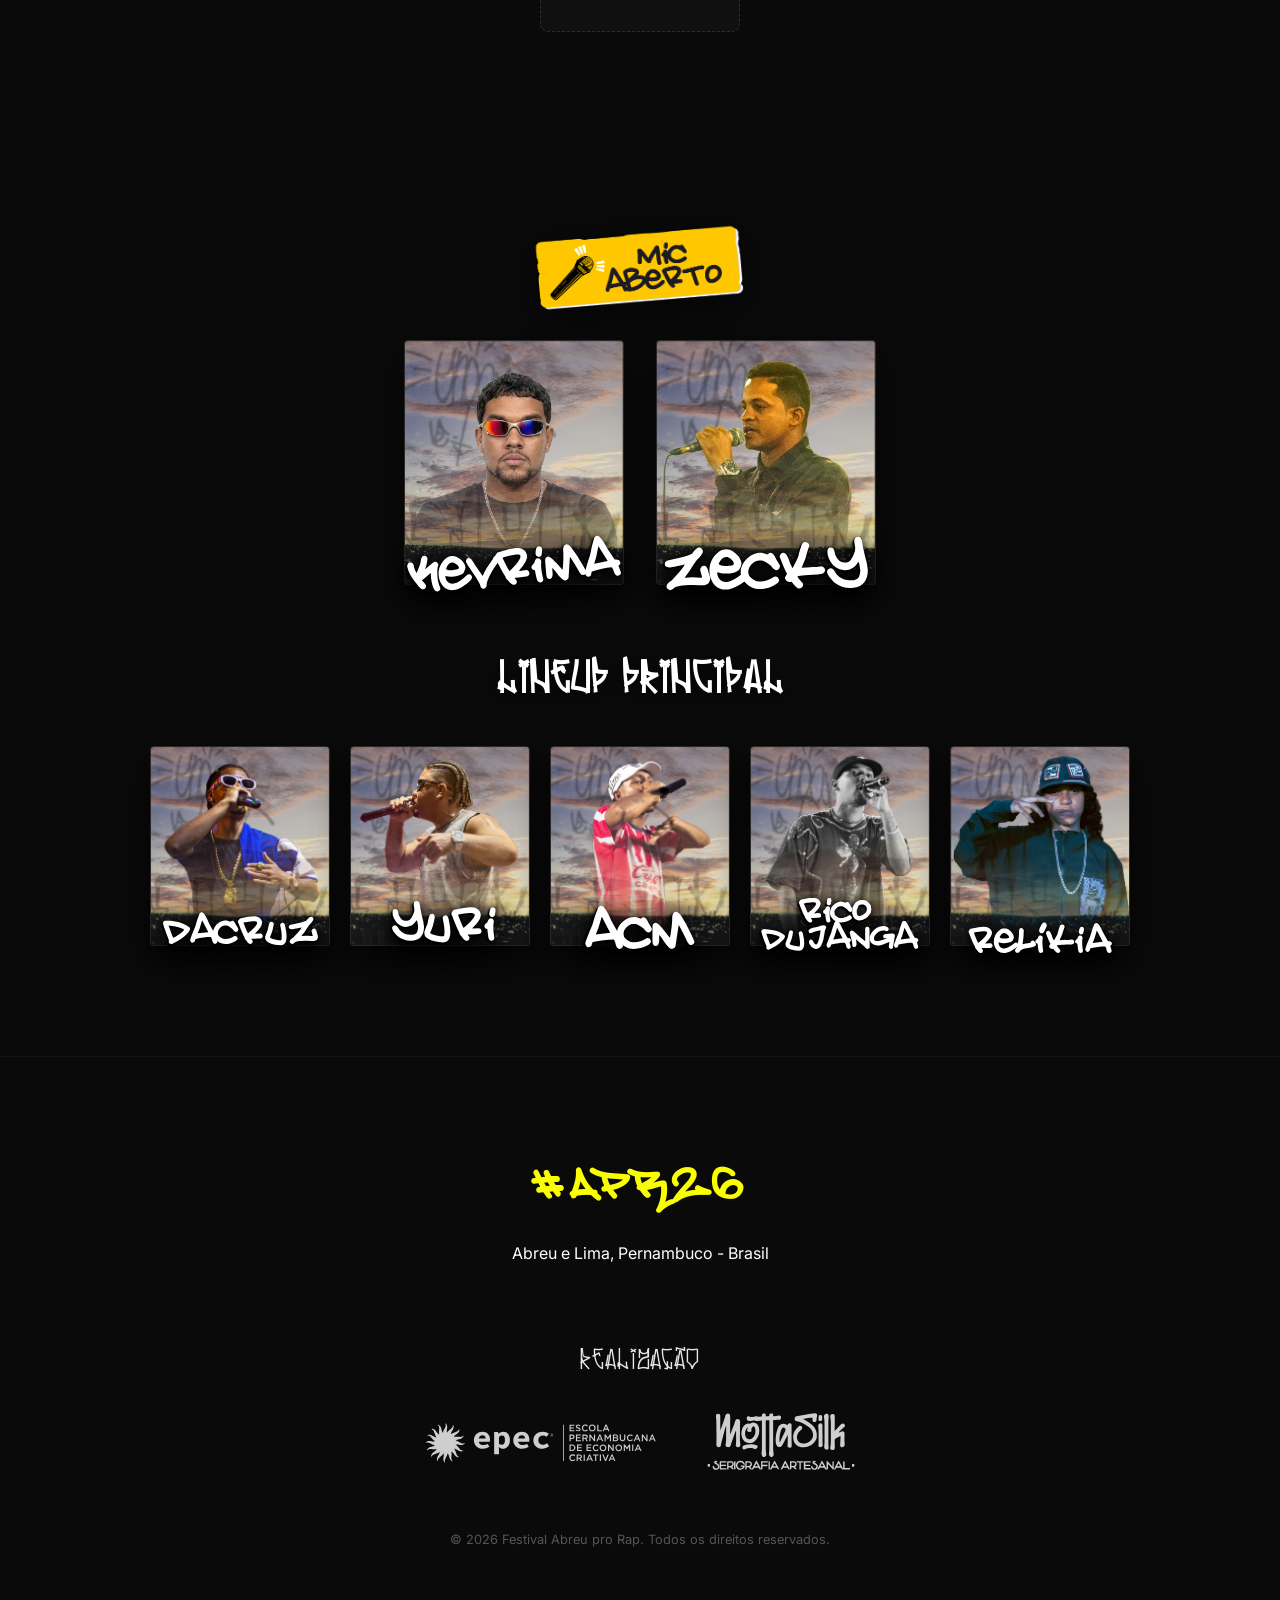
==== commit a79e5b61: "fix(embaixadores): altera nome do embaixador Lucas Leite para Lucas" ====
--- a/index.html
+++ b/index.html
@@ -434,15 +434,15 @@
                             </div>
                         </div>
 
-                        <!-- Embaixador 3: Lucas Leite -->
-                        <div class="crew-card small">
-                            <div class="crew-img">
-                                <img src="LucasLeite.png" alt="Lucas Leite - Embaixador Festival Abreu pro Rap" loading="lazy">
-                            </div>
-                            <div class="crew-info">
-                                <h4 class="crew-name">Lucas Leite</h4>
+                        <!-- Embaixador 3: Lucas -->
+                        <div class="crew-card small">
+                            <div class="crew-img">
+                                <img src="LucasLeite.png" alt="Lucas - Embaixador Festival Abreu pro Rap" loading="lazy">
+                            </div>
+                            <div class="crew-info">
+                                <h4 class="crew-name">Lucas</h4>
                                 <p class="crew-bio">Sou comunicador, morador de Abreu e Lima, Pernambuco, e admirador da cultura hip-hop. Acredito na comunicação como ferramenta de expressão, conexão e transformação social, valorizando a cultura urbana, a identidade local e as vozes que constroem histórias e movimentam a comunidade.</p>
-                                <a href="https://www.instagram.com/lucasleite.png/" target="_blank" rel="noopener noreferrer" class="crew-social" aria-label="Perfil de Lucas Leite no Instagram (@lucasleite.png)" title="Ver Instagram de Lucas Leite">
+                                <a href="https://www.instagram.com/lucasleite.png/" target="_blank" rel="noopener noreferrer" class="crew-social" aria-label="Perfil de Lucas no Instagram (@lucasleite.png)" title="Ver Instagram de Lucas">
                                     <svg viewBox="0 0 24 24" width="14" height="14" stroke="currentColor" stroke-width="2" fill="none" stroke-linecap="round" stroke-linejoin="round" style="margin-right: 5px;"><rect x="2" y="2" width="20" height="20" rx="5" ry="5"></rect><path d="M16 11.37A4 4 0 1 1 12.63 8 4 4 0 0 1 16 11.37z"></path><line x1="17.5" y1="6.5" x2="17.51" y2="6.5"></line></svg>
                                     @lucasleite.png
                                 </a>
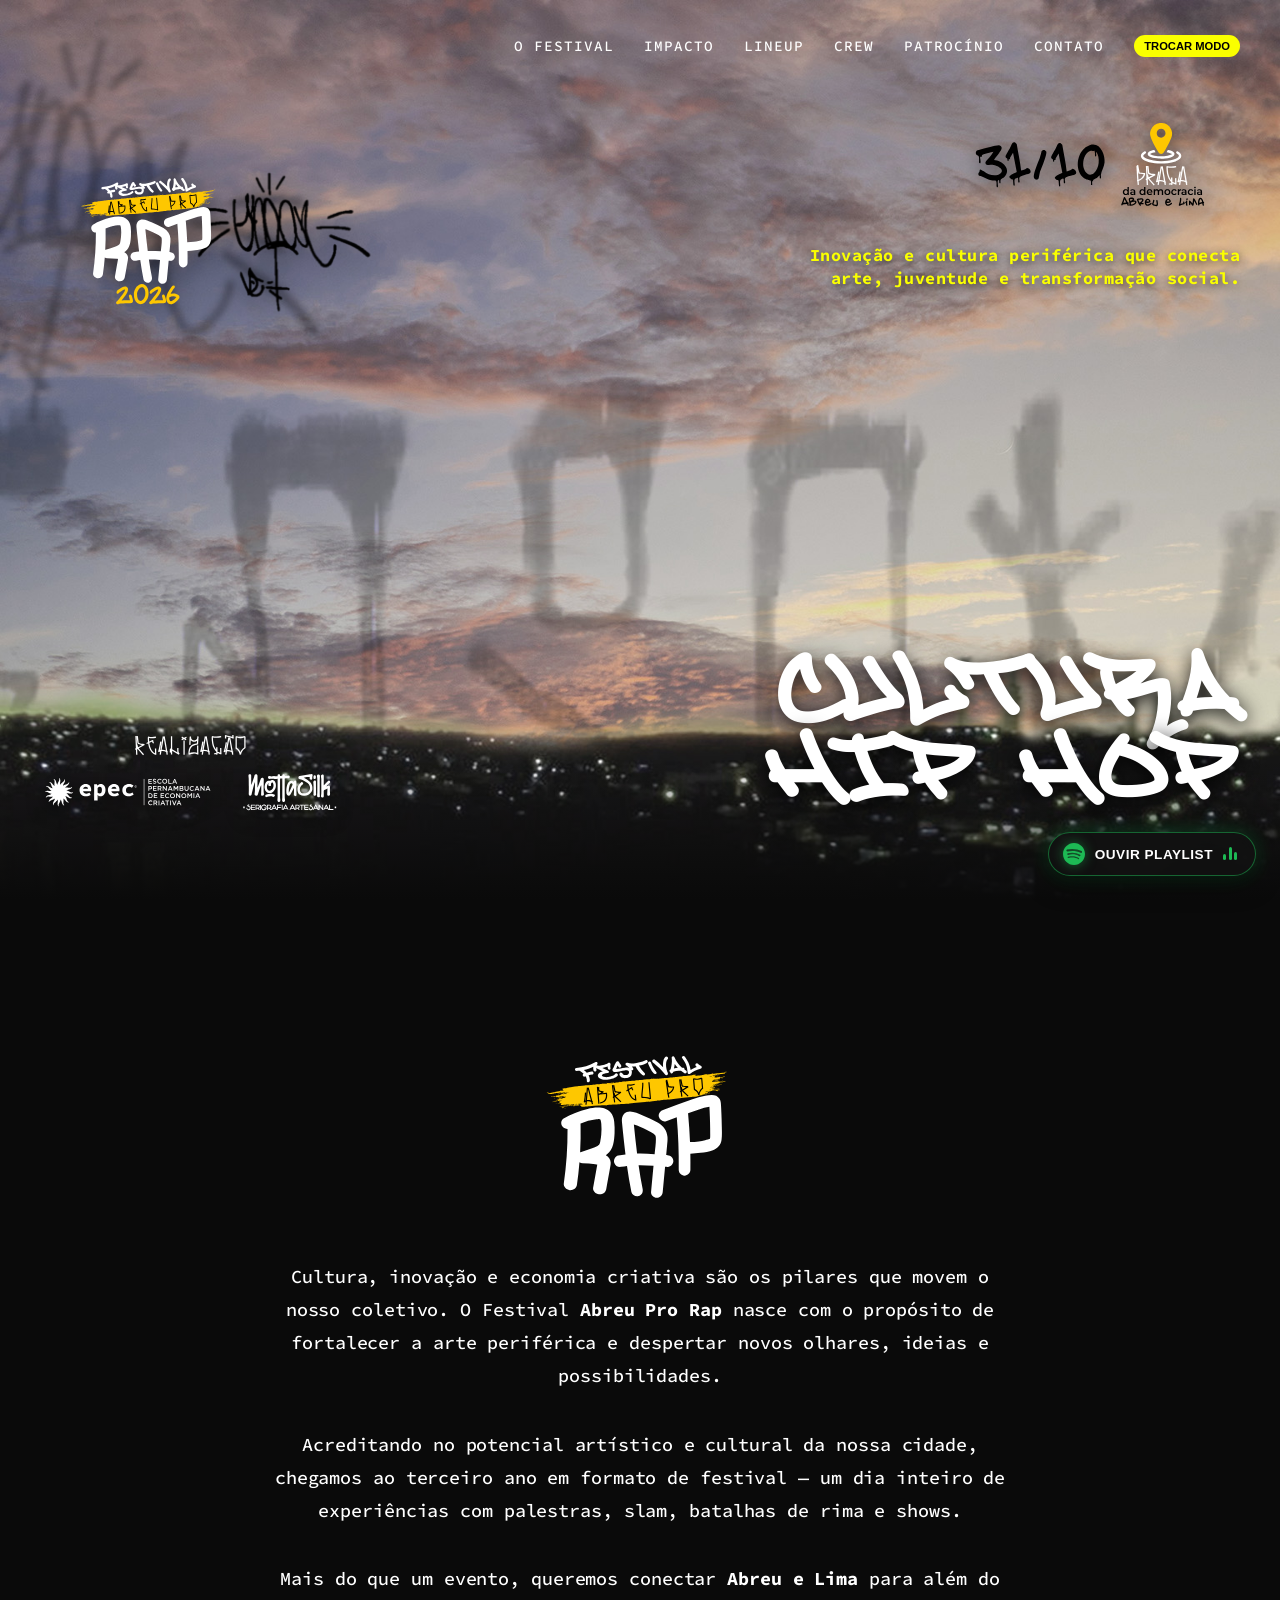
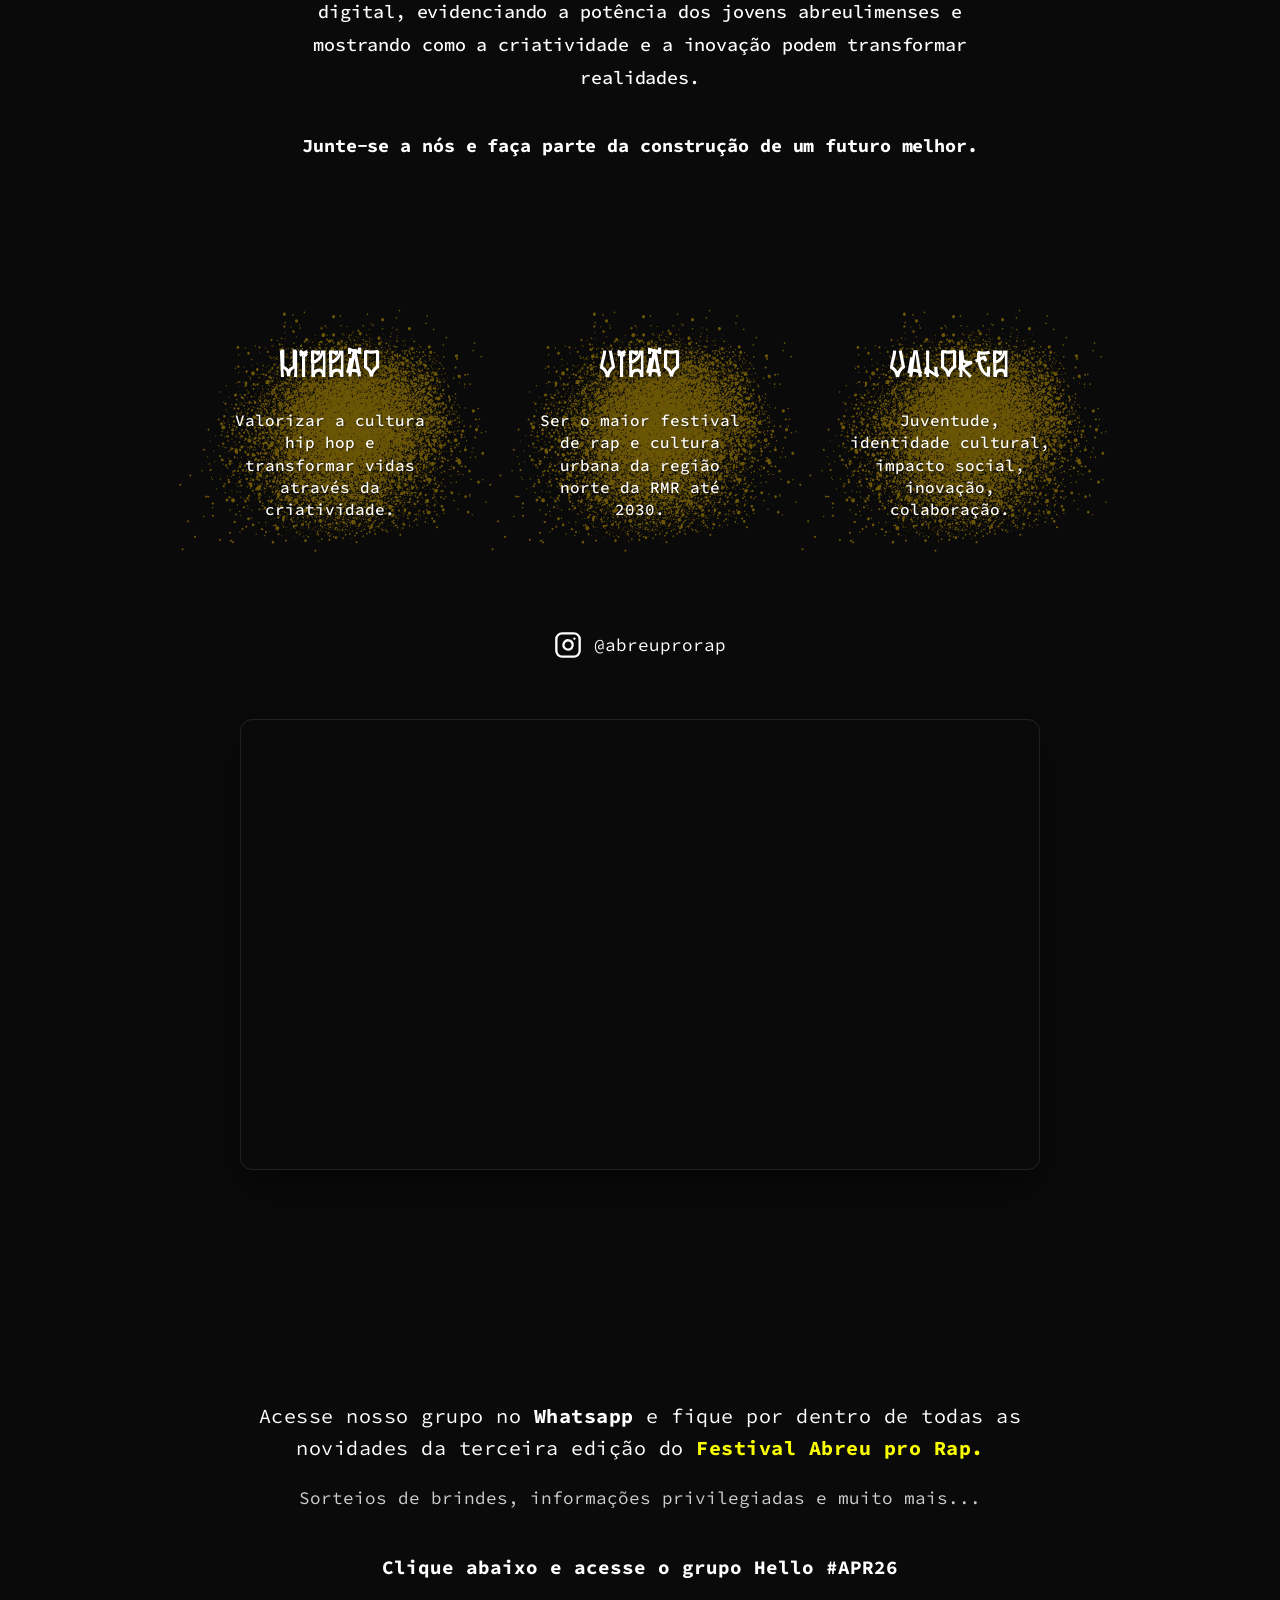
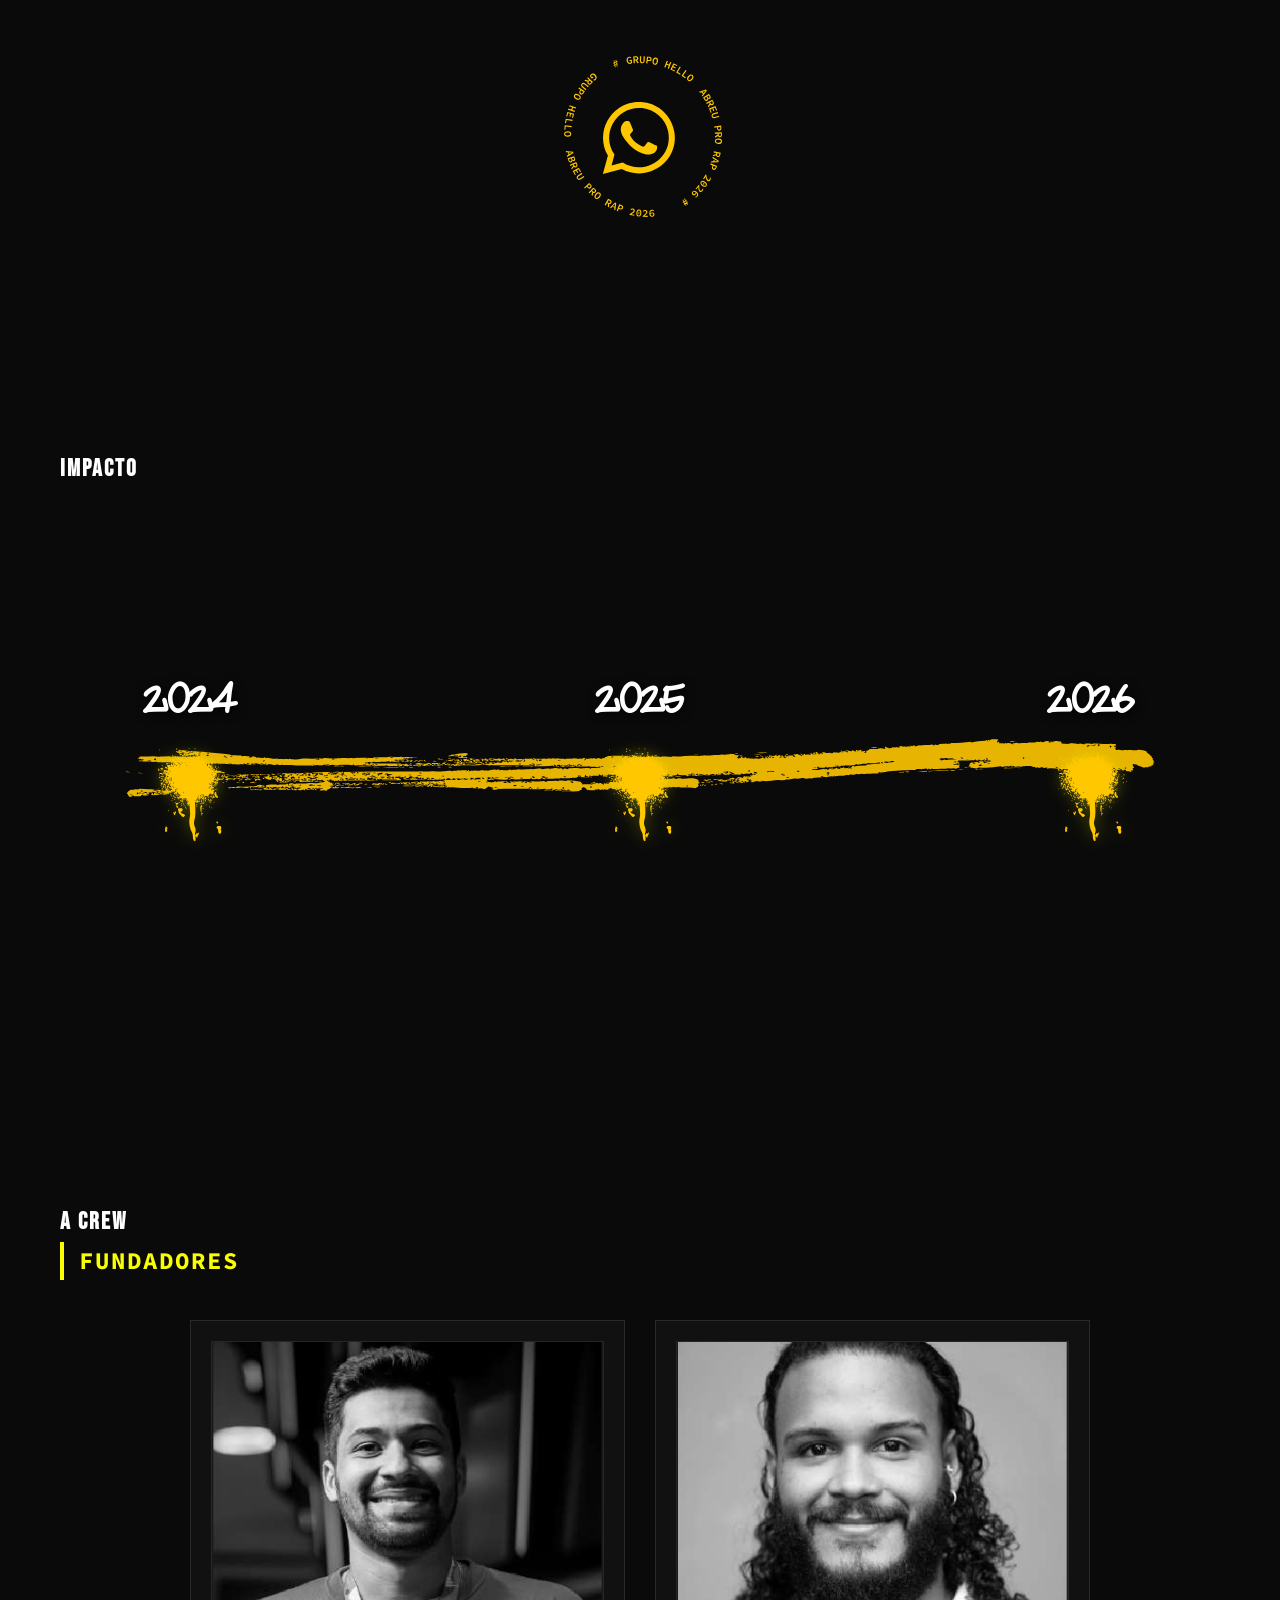
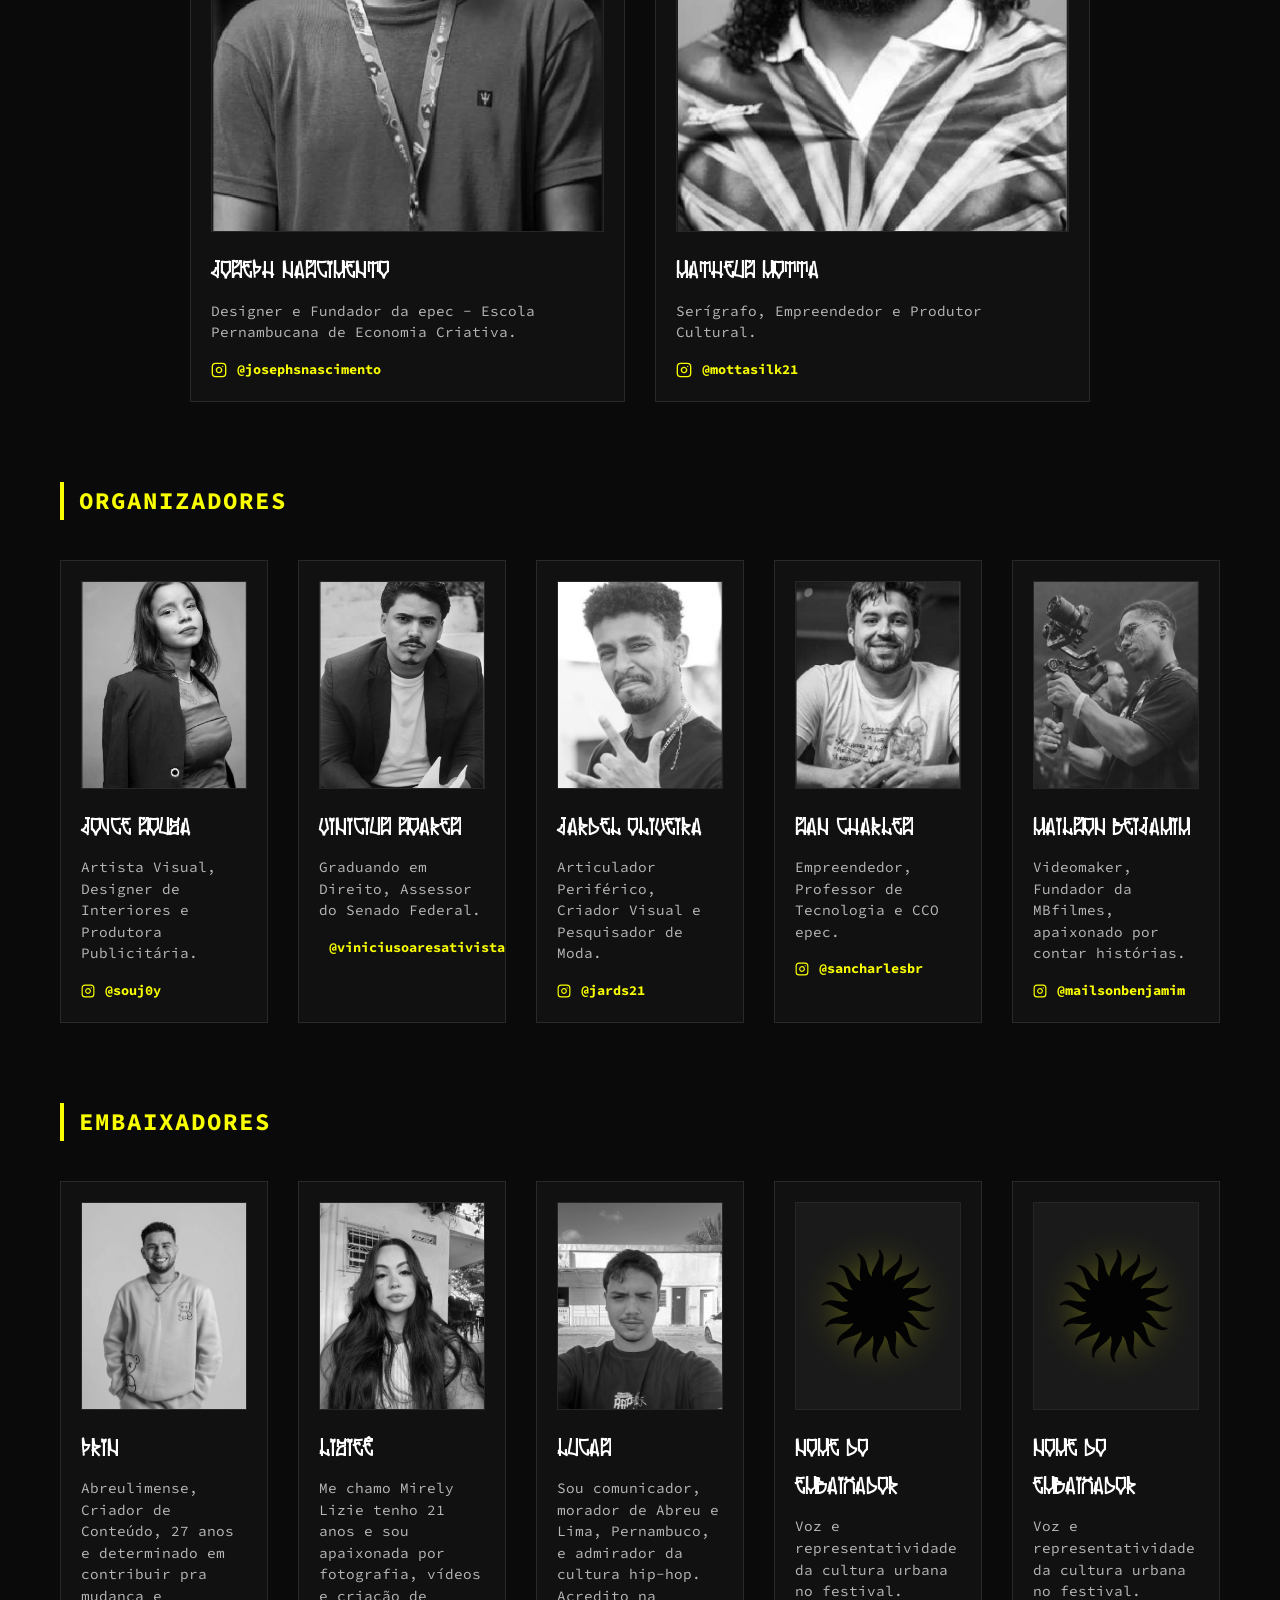
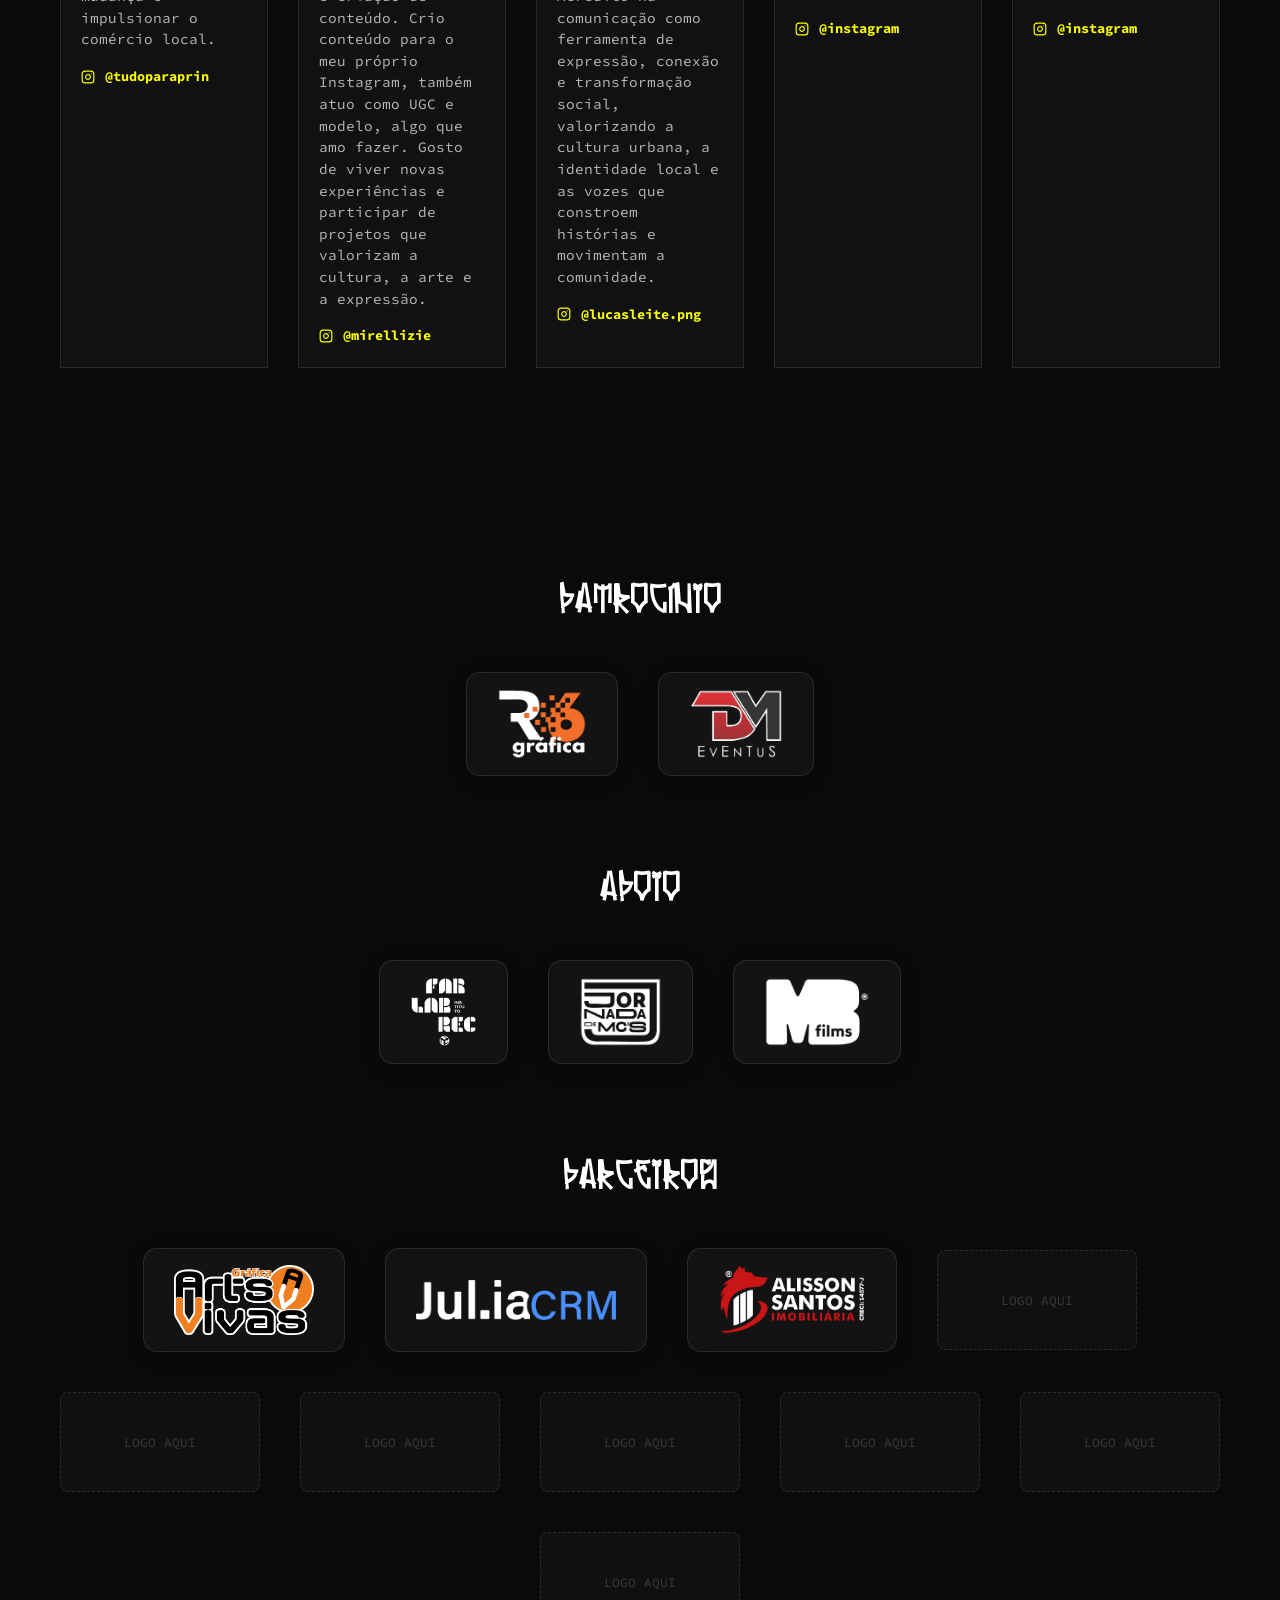
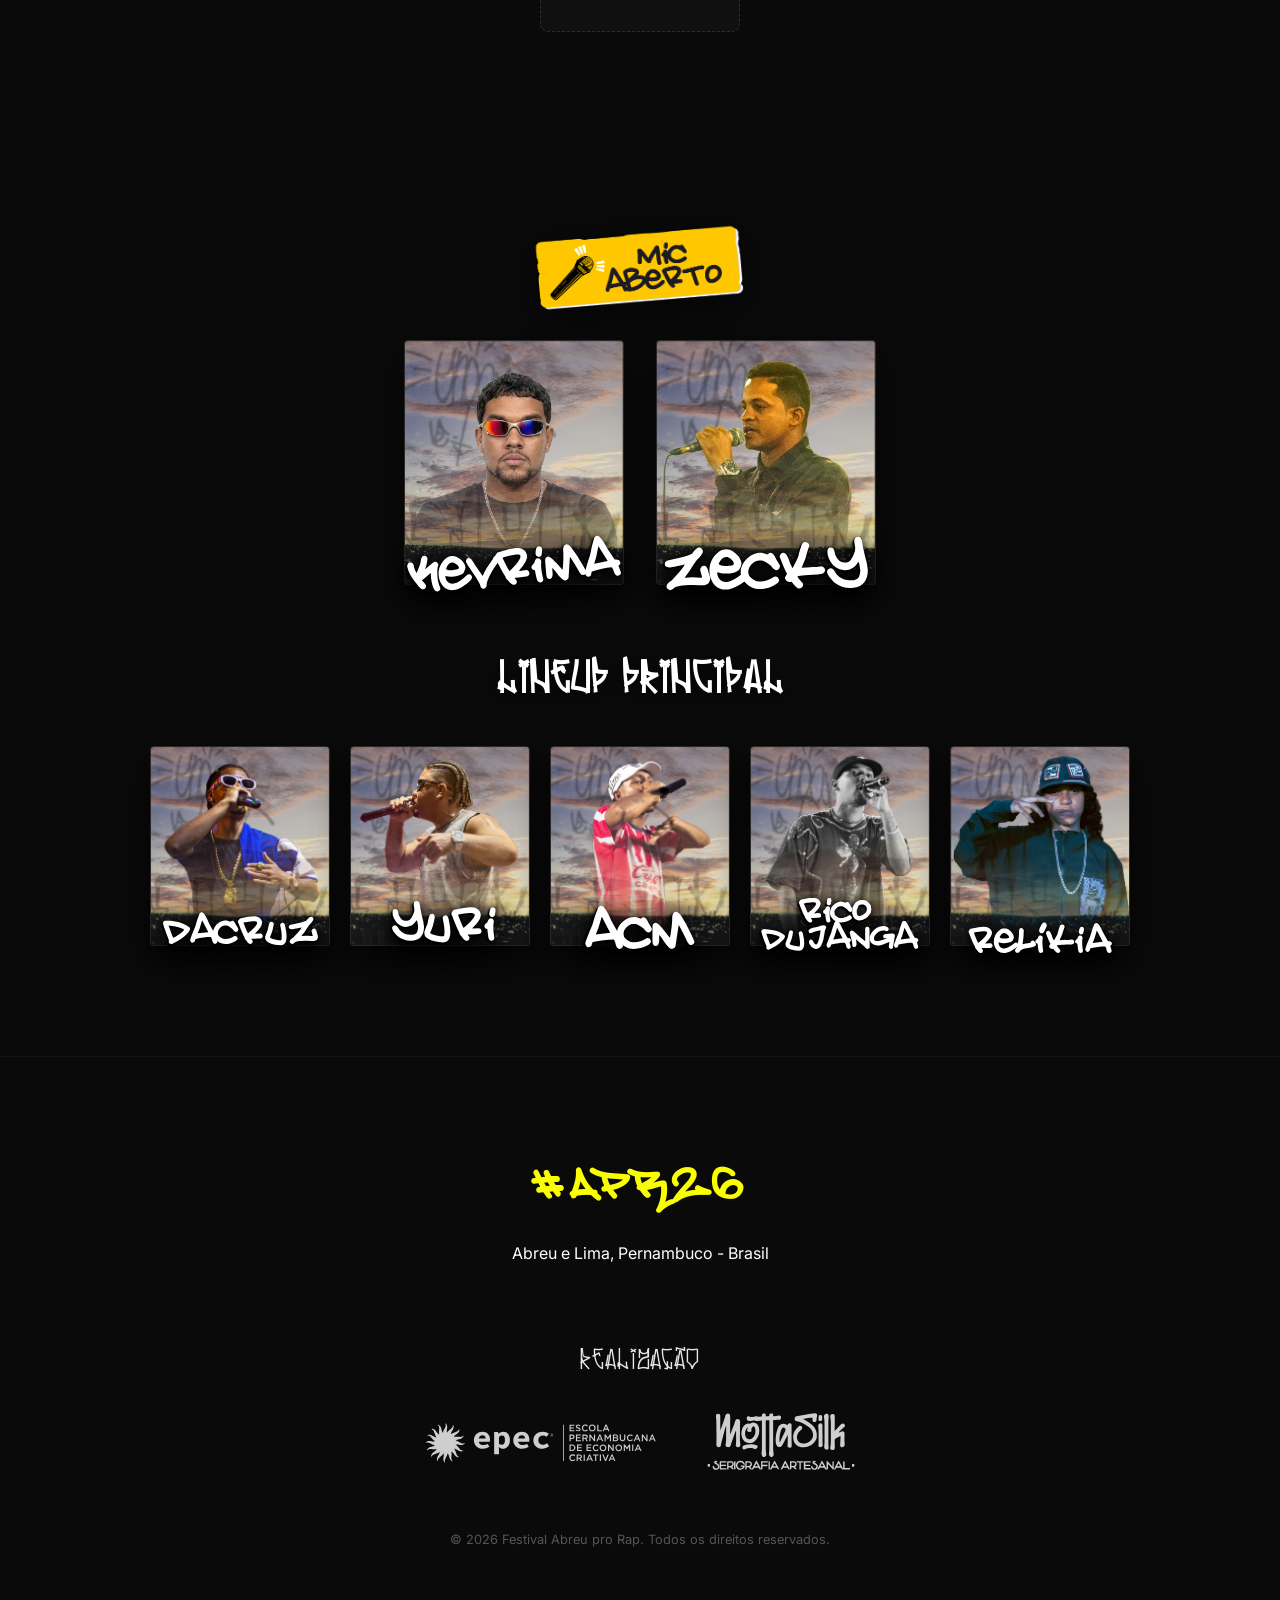
==== commit 0097add1: "feat: adiciona widget flutuante e expansivel da playlist oficial do Spotify" ====
--- a/index.html
+++ b/index.html
@@ -854,6 +854,62 @@
 
         // Init Theme
         setTheme(localStorage.getItem('theme') === 'light');
+
+        // Spotify Floating Widget Toggle
+        const spotifyWidget = document.getElementById('spotify-widget');
+        const spotifyTriggerBtn = document.getElementById('spotify-trigger-btn');
+        const spotifyMinimizeBtn = document.getElementById('spotify-minimize-btn');
+
+        if (spotifyTriggerBtn && spotifyWidget) {
+            spotifyTriggerBtn.addEventListener('click', () => {
+                spotifyWidget.classList.add('is-open');
+            });
+        }
+
+        if (spotifyMinimizeBtn && spotifyWidget) {
+            spotifyMinimizeBtn.addEventListener('click', () => {
+                spotifyWidget.classList.remove('is-open');
+            });
+        }
     </script>
+
+    <!-- Spotify Floating Player Widget -->
+    <div id="spotify-widget" class="spotify-floating-widget" aria-label="Player Spotify">
+        <!-- Expanded Card -->
+        <div id="spotify-card" class="spotify-card">
+            <div class="spotify-card-header">
+                <div class="spotify-header-title">
+                    <svg viewBox="0 0 24 24" width="20" height="20" fill="#1DB954" aria-hidden="true">
+                        <path d="M12 0C5.4 0 0 5.4 0 12s5.4 12 12 12 12-5.4 12-12S18.66 0 12 0zm5.521 17.34c-.24.359-.66.48-1.021.24-2.82-1.74-6.36-2.101-10.561-1.141-.418.122-.779-.179-.899-.539-.12-.421.18-.78.54-.9 4.56-1.021 8.52-.6 11.64 1.32.42.18.479.659.301 1.02zm1.44-3.3c-.301.42-.841.6-1.262.3-3.239-1.98-8.159-2.58-11.939-1.38-.479.12-1.02-.12-1.14-.6-.12-.48.12-1.021.6-1.141C9.6 9.9 15 10.561 18.72 12.84c.361.181.54.78.241 1.2zm.12-3.36C15.24 8.4 8.82 8.16 5.16 9.301c-.6.179-1.2-.181-1.38-.721-.18-.601.18-1.2.72-1.381 4.26-1.26 11.28-1.02 15.721 1.621.539.3.719 1.02.419 1.56-.299.421-1.02.599-1.559.3z"/>
+                    </svg>
+                    <span>Playlist Oficial #APR26</span>
+                </div>
+                <button type="button" id="spotify-minimize-btn" class="spotify-close-btn" aria-label="Minimizar player" title="Minimizar">
+                    <svg viewBox="0 0 24 24" width="16" height="16" stroke="currentColor" stroke-width="2.5" fill="none" stroke-linecap="round" stroke-linejoin="round">
+                        <line x1="18" y1="6" x2="6" y2="18"></line>
+                        <line x1="6" y1="6" x2="18" y2="18"></line>
+                    </svg>
+                </button>
+            </div>
+            <div class="spotify-iframe-container">
+                <iframe data-testid="embed-iframe" style="border-radius:12px; display: block;" src="https://open.spotify.com/embed/playlist/6oI3a80NhyOIy9JF09Rdhf?utm_source=generator&si=184161a74e974c11" width="100%" height="352" frameBorder="0" allowfullscreen="" allow="autoplay; clipboard-write; encrypted-media; fullscreen; picture-in-picture" loading="lazy"></iframe>
+            </div>
+        </div>
+
+        <!-- Floating Pill Button (Toggle) -->
+        <button type="button" id="spotify-trigger-btn" class="spotify-trigger-btn" aria-label="Abrir player da playlist Spotify" title="Ouvir playlist oficial no Spotify">
+            <div class="spotify-icon-badge">
+                <svg viewBox="0 0 24 24" width="22" height="22" fill="#1DB954" aria-hidden="true">
+                    <path d="M12 0C5.4 0 0 5.4 0 12s5.4 12 12 12 12-5.4 12-12S18.66 0 12 0zm5.521 17.34c-.24.359-.66.48-1.021.24-2.82-1.74-6.36-2.101-10.561-1.141-.418.122-.779-.179-.899-.539-.12-.421.18-.78.54-.9 4.56-1.021 8.52-.6 11.64 1.32.42.18.479.659.301 1.02zm1.44-3.3c-.301.42-.841.6-1.262.3-3.239-1.98-8.159-2.58-11.939-1.38-.479.12-1.02-.12-1.14-.6-.12-.48.12-1.021.6-1.141C9.6 9.9 15 10.561 18.72 12.84c.361.181.54.78.241 1.2zm.12-3.36C15.24 8.4 8.82 8.16 5.16 9.301c-.6.179-1.2-.181-1.38-.721-.18-.601.18-1.2.72-1.381 4.26-1.26 11.28-1.02 15.721 1.621.539.3.719 1.02.419 1.56-.299.421-1.02.599-1.559.3z"/>
+                </svg>
+            </div>
+            <span class="spotify-trigger-text">Ouvir Playlist</span>
+            <div class="spotify-waves" aria-hidden="true">
+                <span class="bar bar-1"></span>
+                <span class="bar bar-2"></span>
+                <span class="bar bar-3"></span>
+            </div>
+        </button>
+    </div>
 </body>
 </html>
--- a/style.css
+++ b/style.css
@@ -1725,3 +1725,189 @@
     opacity: 0.85;
     filter: drop-shadow(0 0 15px rgba(250, 255, 0, 0.3)) !important;
 }
+
+
+/* ========================================================
+   SPOTIFY FLOATING PLAYER WIDGET
+   ======================================================== */
+.spotify-floating-widget {
+    position: fixed;
+    bottom: 24px;
+    right: 24px;
+    z-index: 99999;
+    font-family: 'Montserrat', sans-serif;
+    display: flex;
+    flex-direction: column;
+    align-items: flex-end;
+    gap: 12px;
+}
+
+/* Floating Pill Button */
+.spotify-trigger-btn {
+    display: flex;
+    align-items: center;
+    gap: 10px;
+    background: rgba(18, 18, 18, 0.94);
+    backdrop-filter: blur(14px);
+    -webkit-backdrop-filter: blur(14px);
+    border: 1.5px solid rgba(29, 185, 84, 0.5);
+    border-radius: 50px;
+    padding: 10px 18px 10px 14px;
+    cursor: pointer;
+    color: #ffffff;
+    box-shadow: 0 8px 24px rgba(0, 0, 0, 0.5), 0 0 20px rgba(29, 185, 84, 0.3);
+    transition: all 0.3s cubic-bezier(0.4, 0, 0.2, 1);
+    outline: none;
+}
+
+.spotify-trigger-btn:hover {
+    transform: translateY(-3px) scale(1.03);
+    border-color: #1DB954;
+    box-shadow: 0 12px 30px rgba(0, 0, 0, 0.6), 0 0 25px rgba(29, 185, 84, 0.5);
+    background: #121212;
+}
+
+.spotify-trigger-btn:active {
+    transform: scale(0.97);
+}
+
+.spotify-icon-badge {
+    display: flex;
+    align-items: center;
+    justify-content: center;
+}
+
+.spotify-icon-badge svg {
+    display: block;
+    filter: drop-shadow(0 0 6px rgba(29, 185, 84, 0.6));
+}
+
+.spotify-trigger-text {
+    font-size: 0.85rem;
+    font-weight: 700;
+    letter-spacing: 0.5px;
+    text-transform: uppercase;
+    color: #ffffff;
+}
+
+/* Equalizer Animated Bars */
+.spotify-waves {
+    display: flex;
+    align-items: flex-end;
+    gap: 2.5px;
+    height: 14px;
+    padding-bottom: 1px;
+}
+
+.spotify-waves .bar {
+    width: 3px;
+    background: #1DB954;
+    border-radius: 3px;
+    animation: soundWaves 1.2s ease-in-out infinite alternate;
+}
+
+.spotify-waves .bar-1 { height: 6px; animation-delay: 0.1s; }
+.spotify-waves .bar-2 { height: 13px; animation-delay: 0.35s; }
+.spotify-waves .bar-3 { height: 8px; animation-delay: 0.2s; }
+
+@keyframes soundWaves {
+    0% { height: 3px; }
+    100% { height: 14px; }
+}
+
+/* Expanded Player Card */
+.spotify-card {
+    width: 352px;
+    max-width: calc(100vw - 32px);
+    background: rgba(18, 18, 18, 0.96);
+    backdrop-filter: blur(20px);
+    -webkit-backdrop-filter: blur(20px);
+    border: 1px solid rgba(255, 255, 255, 0.12);
+    border-radius: 20px;
+    padding: 14px 14px 12px;
+    box-shadow: 0 20px 45px rgba(0, 0, 0, 0.7), 0 0 35px rgba(29, 185, 84, 0.2);
+    display: none;
+    opacity: 0;
+    transform: translateY(20px) scale(0.95);
+    transform-origin: bottom right;
+    transition: opacity 0.35s cubic-bezier(0.16, 1, 0.3, 1), transform 0.35s cubic-bezier(0.16, 1, 0.3, 1);
+}
+
+.spotify-floating-widget.is-open .spotify-card {
+    display: block;
+    opacity: 1;
+    transform: translateY(0) scale(1);
+}
+
+.spotify-card-header {
+    display: flex;
+    align-items: center;
+    justify-content: space-between;
+    padding: 0 4px 10px 4px;
+    border-bottom: 1px solid rgba(255, 255, 255, 0.08);
+    margin-bottom: 10px;
+}
+
+.spotify-header-title {
+    display: flex;
+    align-items: center;
+    gap: 8px;
+    font-size: 0.75rem;
+    font-weight: 800;
+    letter-spacing: 0.8px;
+    color: #ffffff;
+    text-transform: uppercase;
+}
+
+.spotify-close-btn {
+    background: rgba(255, 255, 255, 0.08);
+    border: none;
+    border-radius: 50%;
+    width: 26px;
+    height: 26px;
+    display: flex;
+    align-items: center;
+    justify-content: center;
+    cursor: pointer;
+    color: #bbb;
+    transition: all 0.2s ease;
+}
+
+.spotify-close-btn:hover {
+    background: rgba(255, 255, 255, 0.2);
+    color: #ffffff;
+    transform: rotate(90deg);
+}
+
+.spotify-iframe-container {
+    width: 100%;
+    border-radius: 12px;
+    overflow: hidden;
+    background: #000;
+}
+
+.spotify-iframe-container iframe {
+    display: block;
+    width: 100%;
+}
+
+/* Adjust trigger button appearance when open */
+.spotify-floating-widget.is-open .spotify-trigger-btn {
+    display: none;
+}
+
+@media (max-width: 480px) {
+    .spotify-floating-widget {
+        bottom: 16px;
+        right: 16px;
+    }
+    .spotify-card {
+        width: calc(100vw - 32px);
+    }
+    .spotify-trigger-btn {
+        padding: 9px 15px 9px 12px;
+    }
+    .spotify-trigger-text {
+        font-size: 0.78rem;
+    }
+}
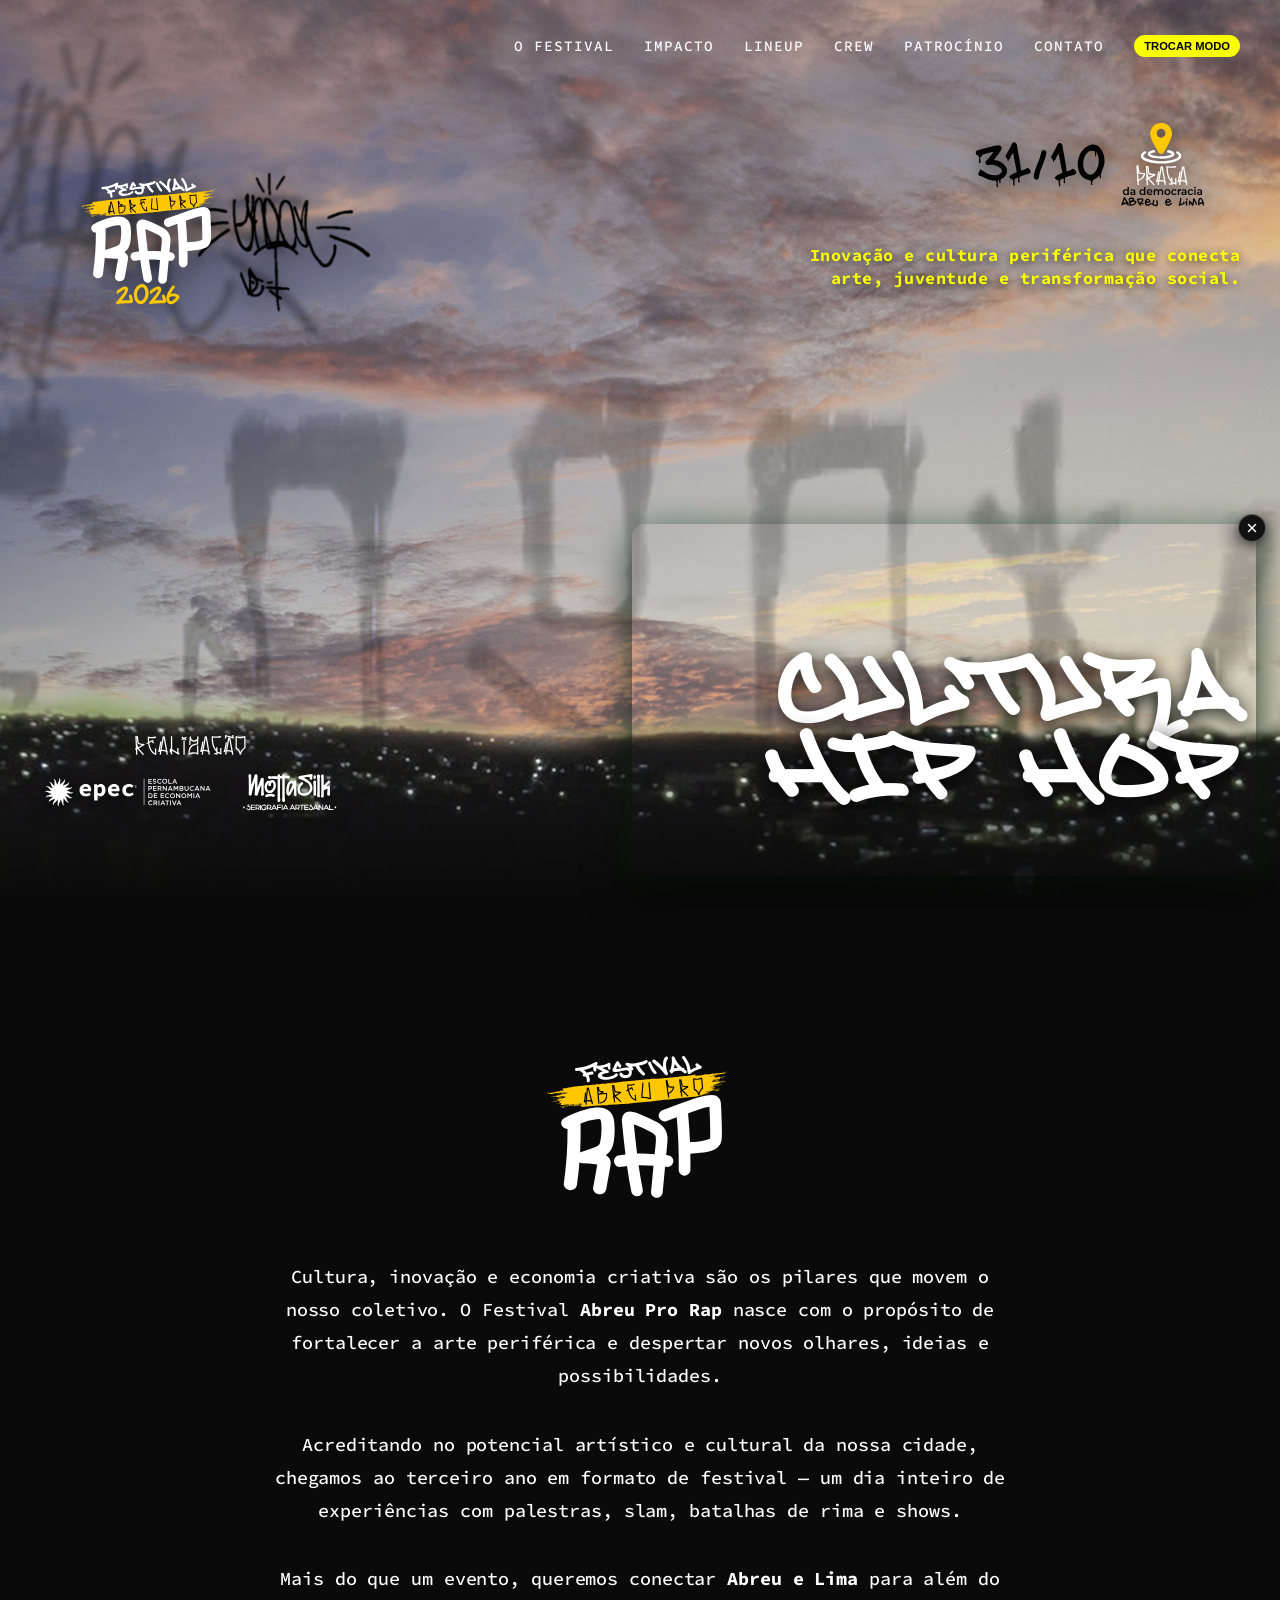
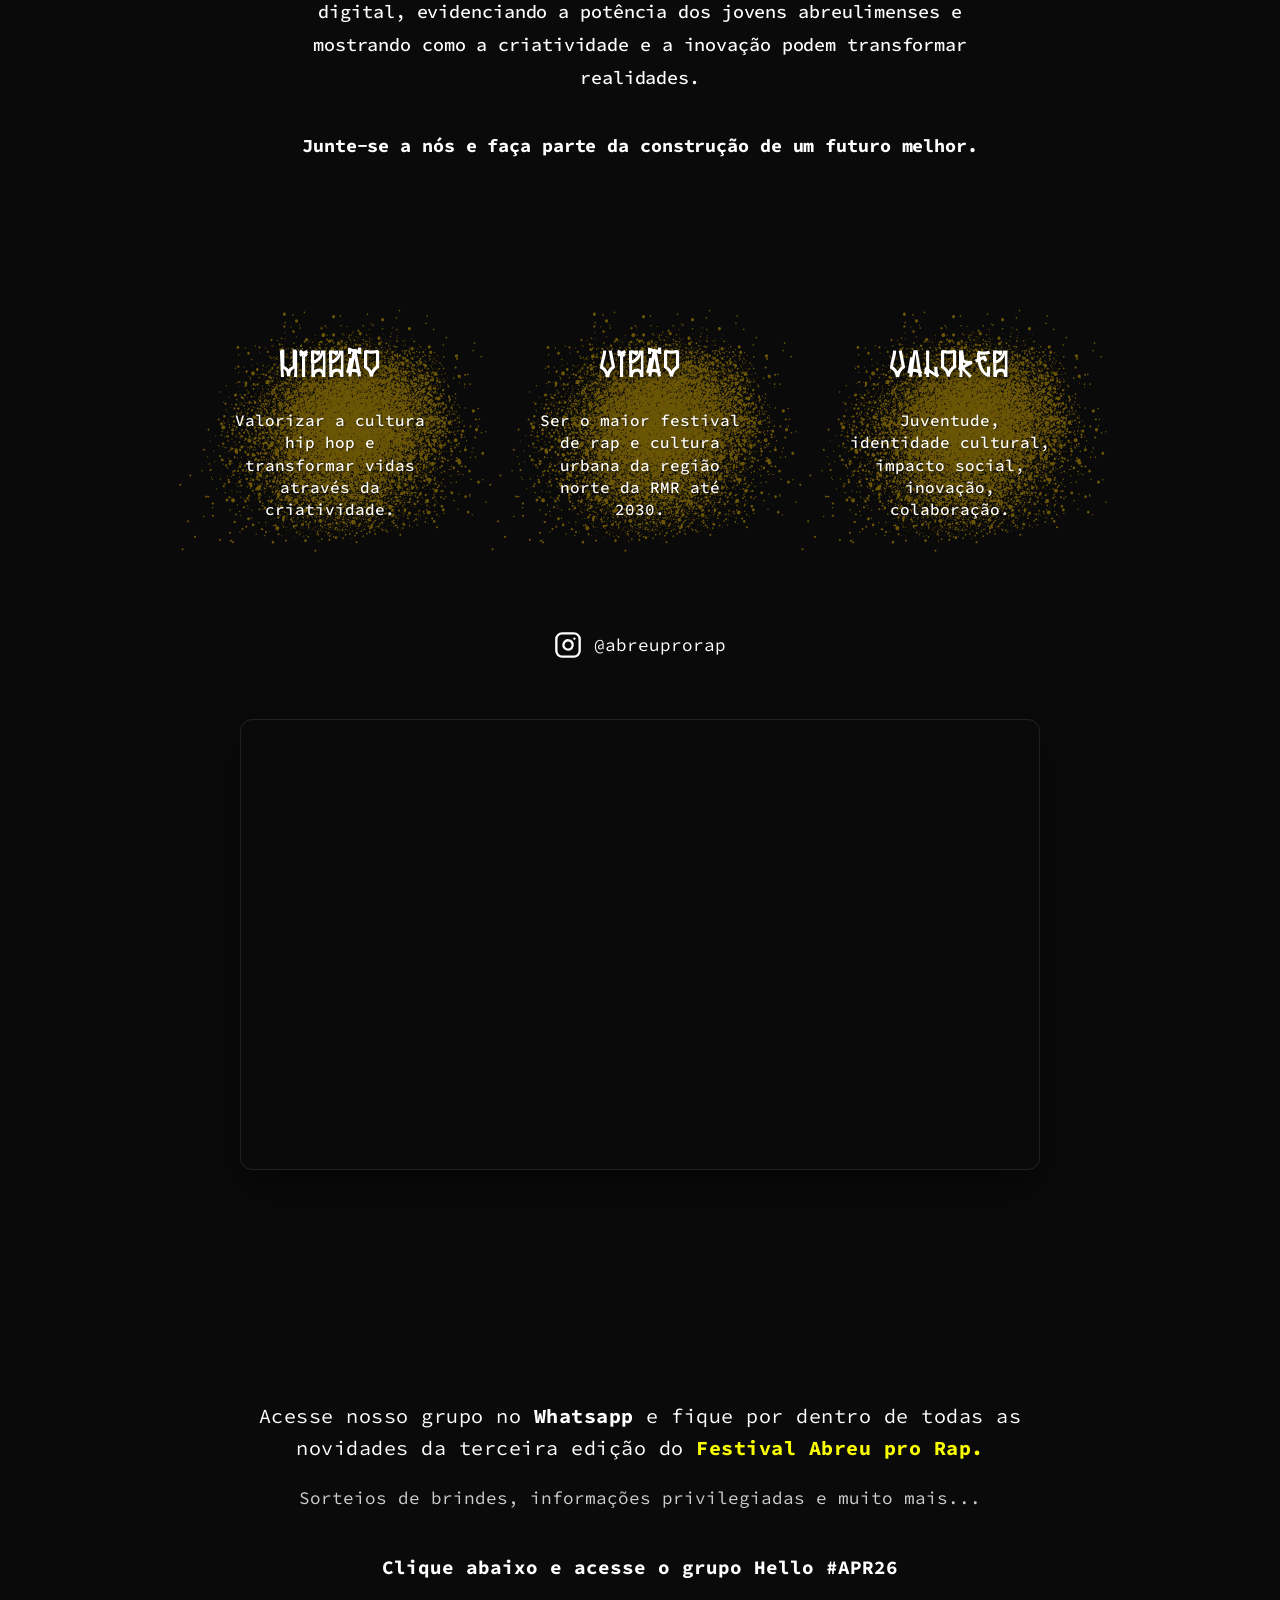
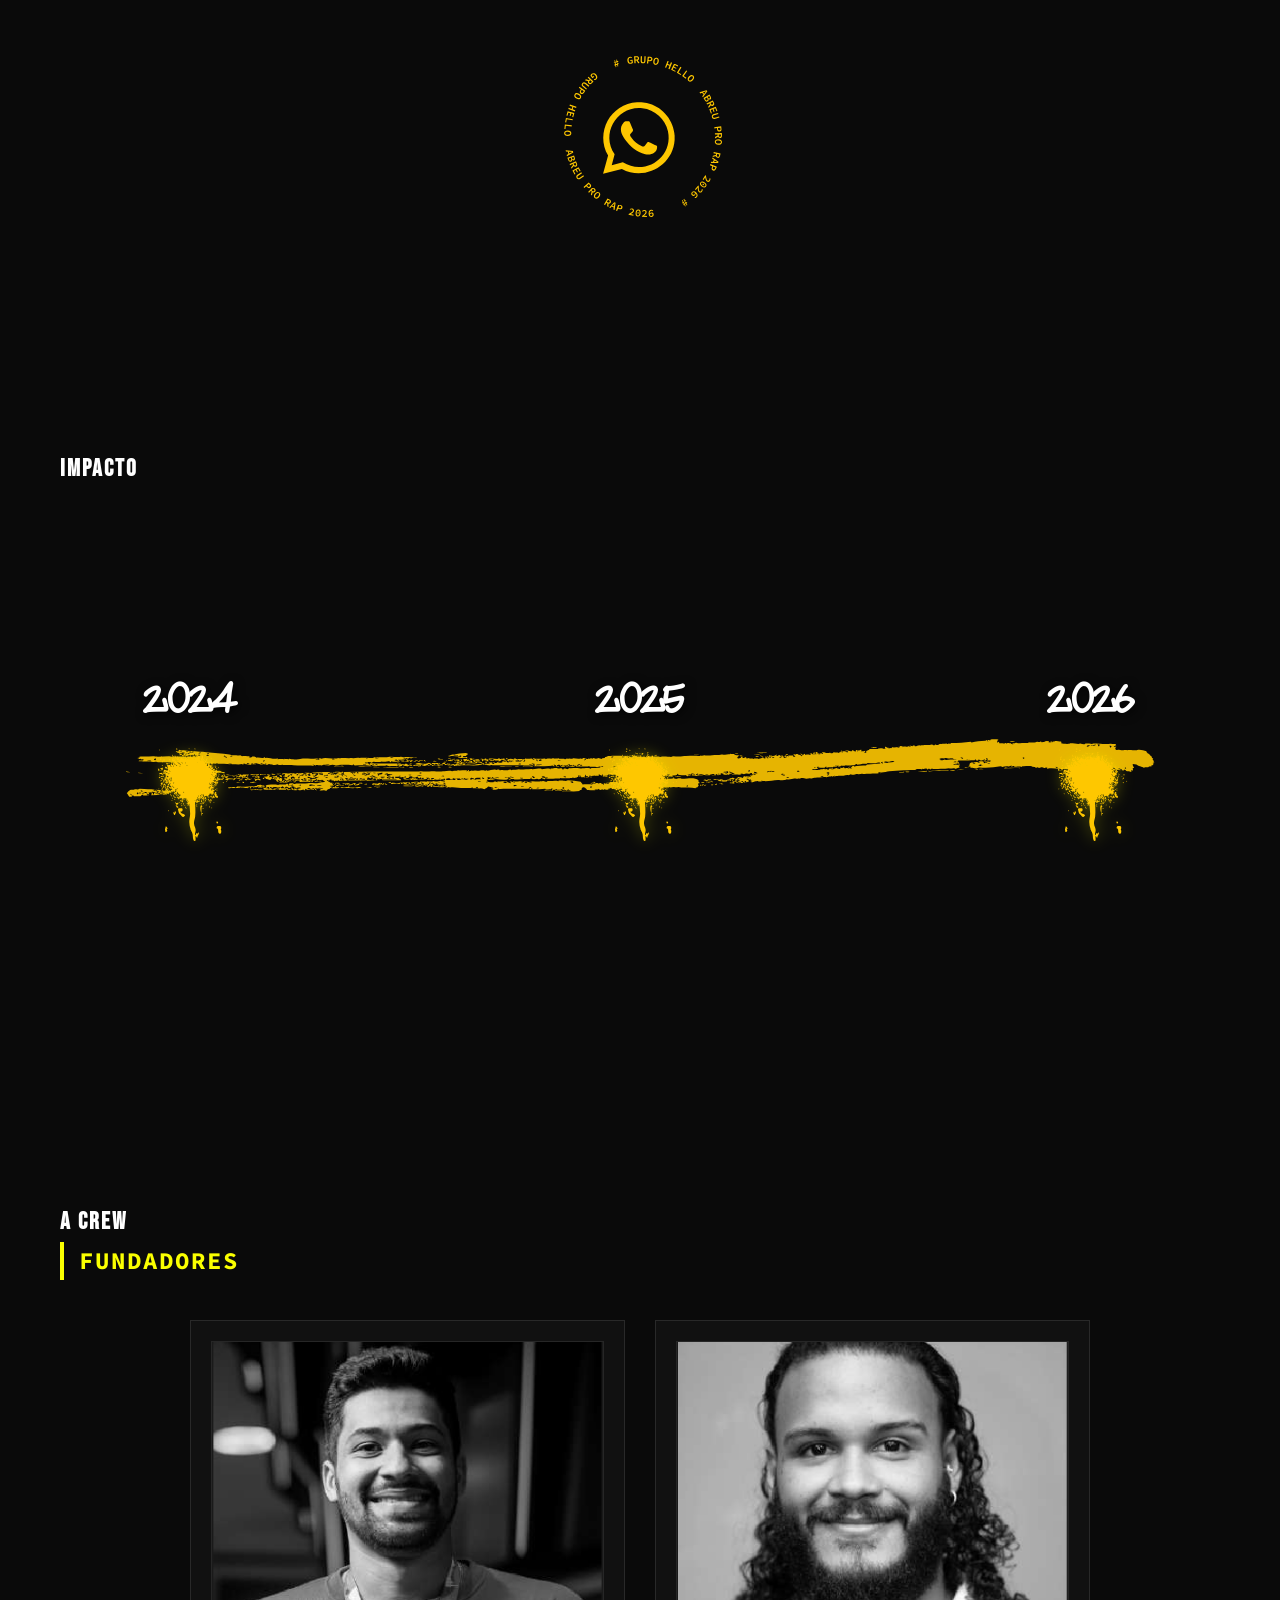
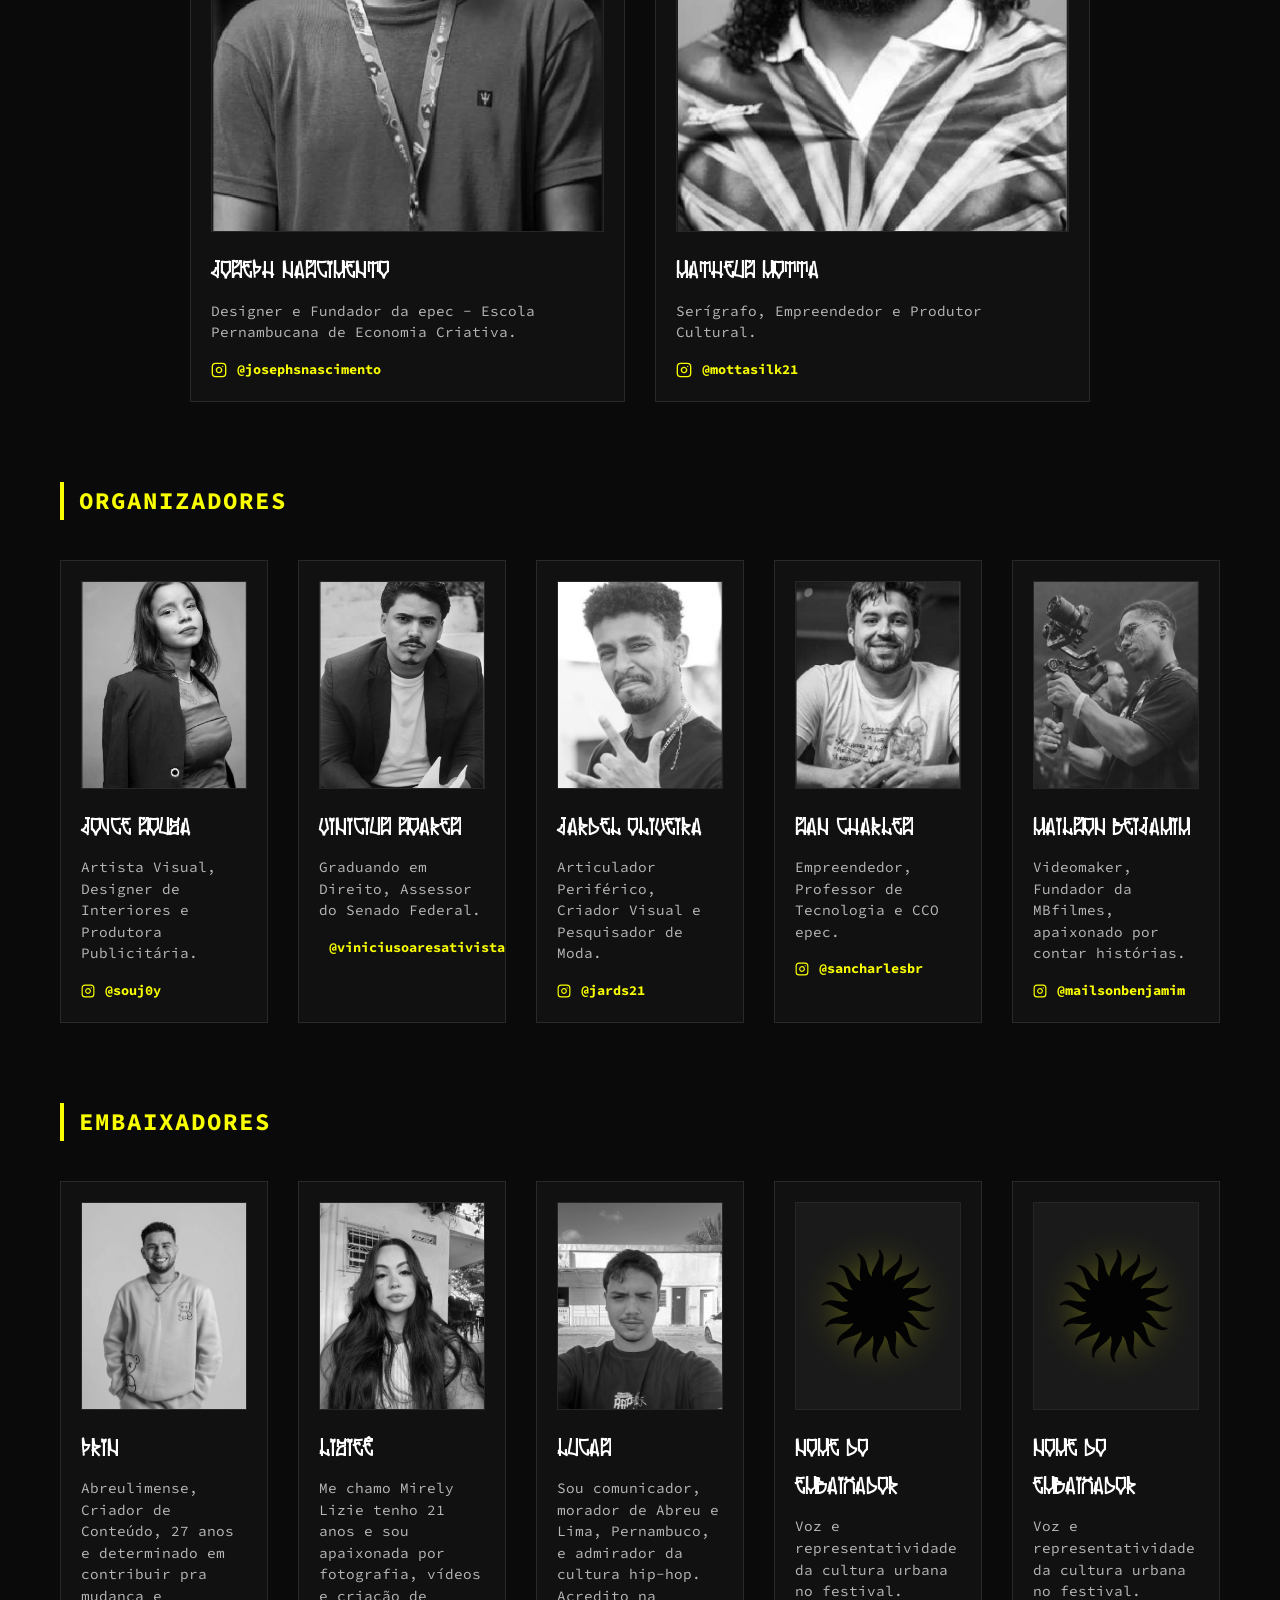
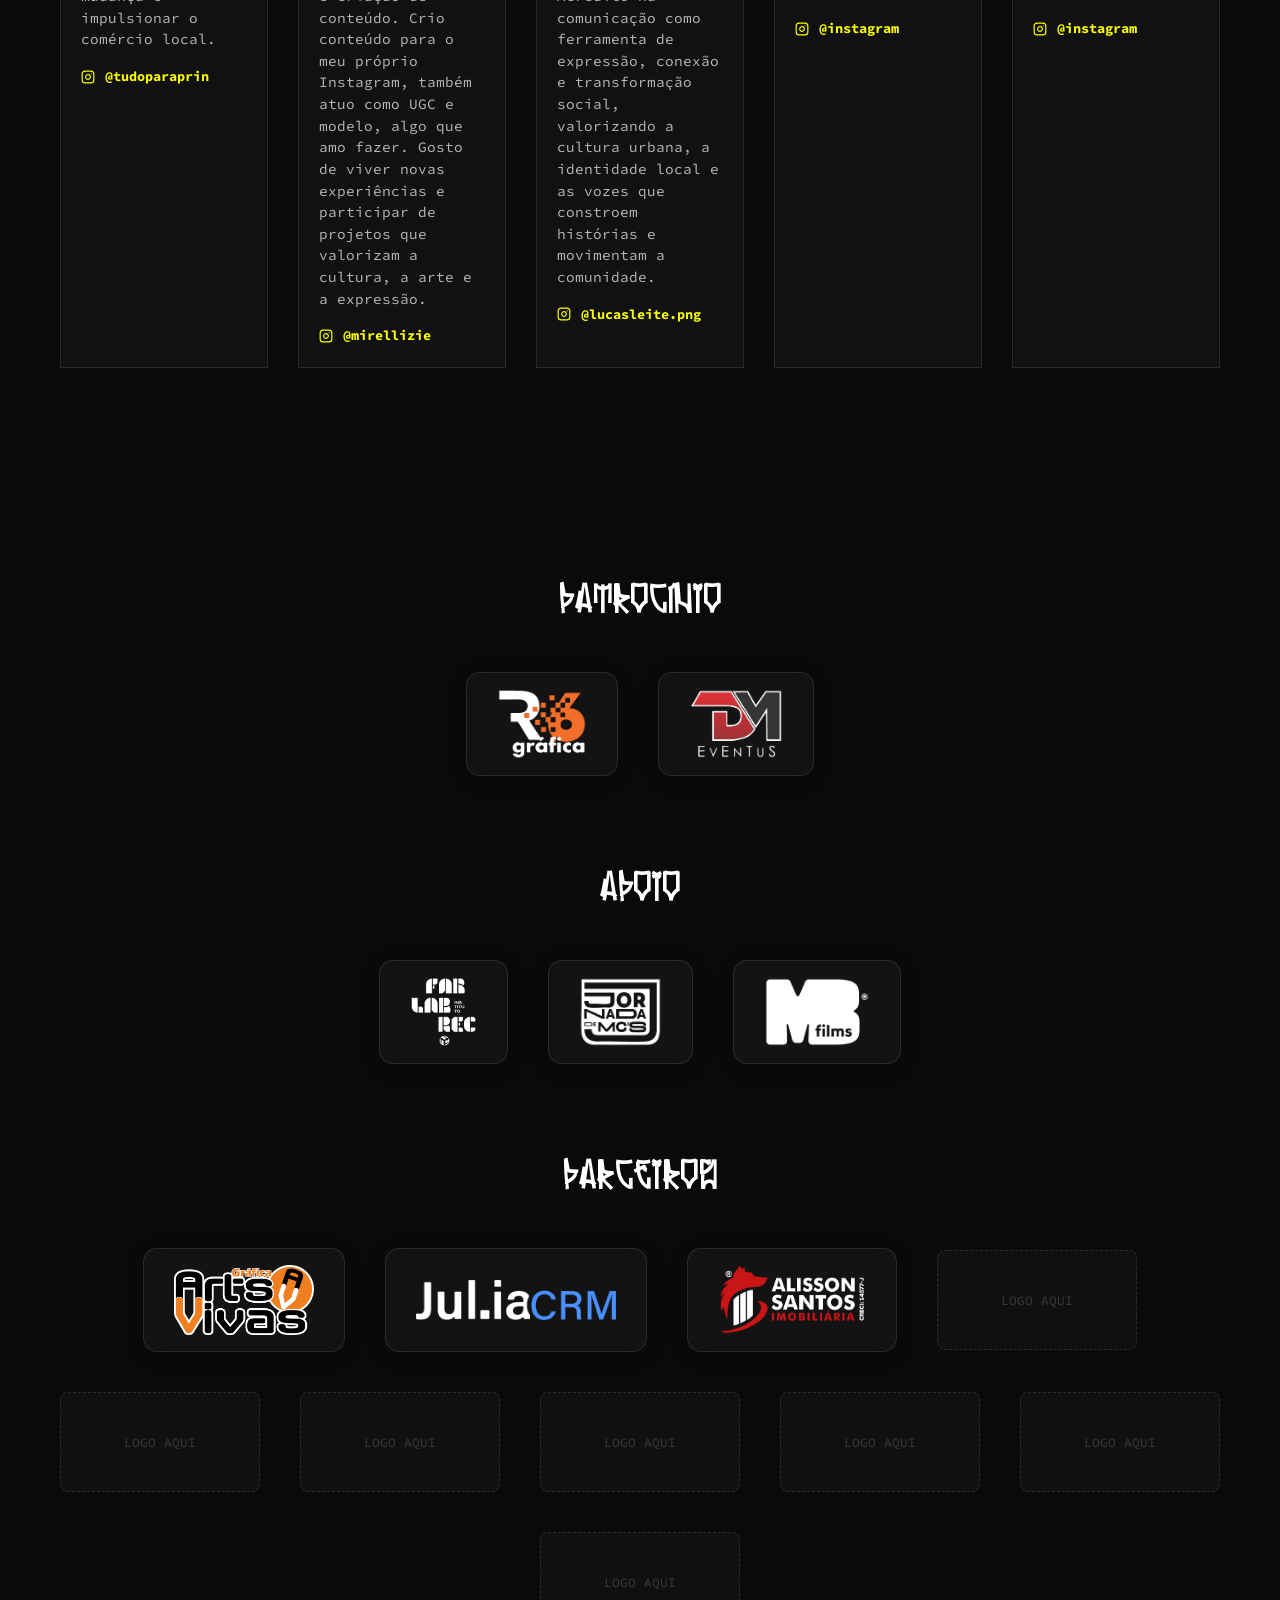
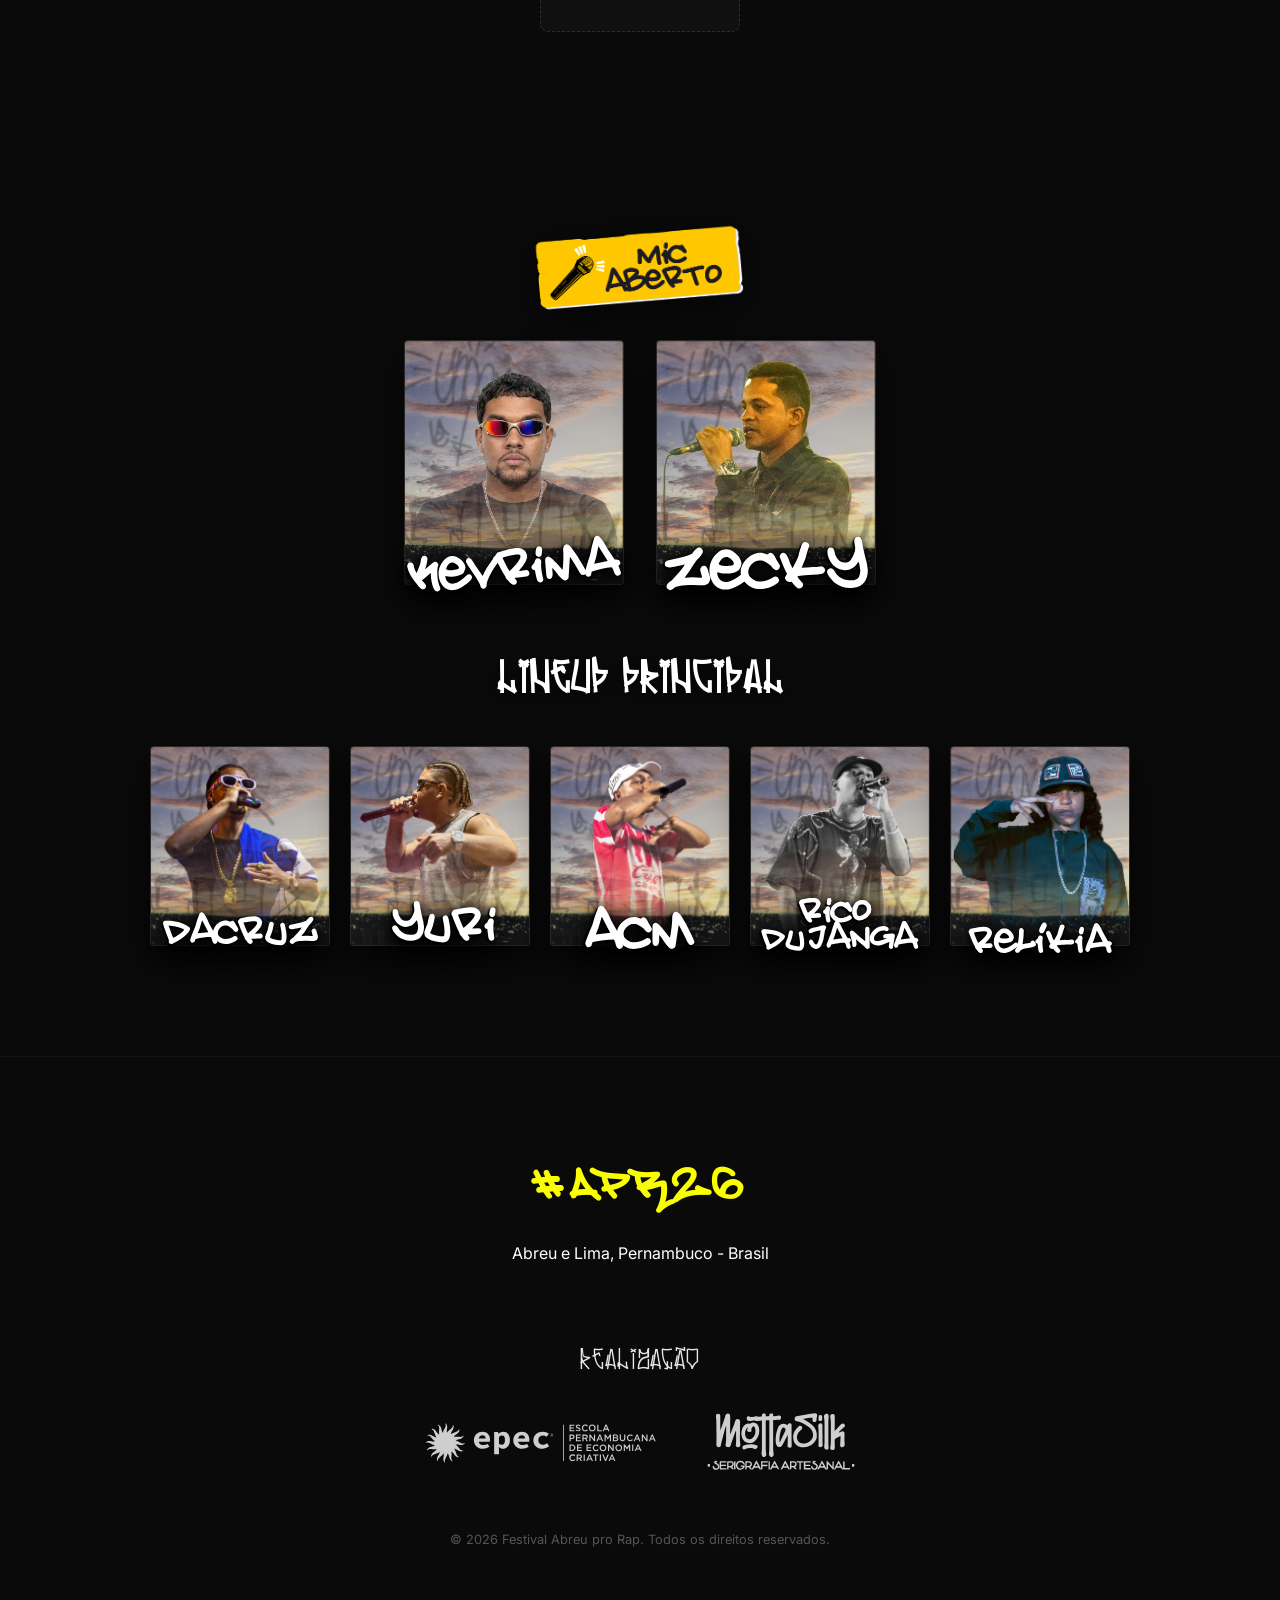
==== commit d26088d3: "fix(spotify): ajusta layout horizontal amplo do widget flutuante e exibicao direta" ====
--- a/index.html
+++ b/index.html
@@ -874,26 +874,16 @@
     </script>
 
     <!-- Spotify Floating Player Widget -->
-    <div id="spotify-widget" class="spotify-floating-widget" aria-label="Player Spotify">
+    <div id="spotify-widget" class="spotify-floating-widget is-open" aria-label="Player Spotify">
         <!-- Expanded Card -->
         <div id="spotify-card" class="spotify-card">
-            <div class="spotify-card-header">
-                <div class="spotify-header-title">
-                    <svg viewBox="0 0 24 24" width="20" height="20" fill="#1DB954" aria-hidden="true">
-                        <path d="M12 0C5.4 0 0 5.4 0 12s5.4 12 12 12 12-5.4 12-12S18.66 0 12 0zm5.521 17.34c-.24.359-.66.48-1.021.24-2.82-1.74-6.36-2.101-10.561-1.141-.418.122-.779-.179-.899-.539-.12-.421.18-.78.54-.9 4.56-1.021 8.52-.6 11.64 1.32.42.18.479.659.301 1.02zm1.44-3.3c-.301.42-.841.6-1.262.3-3.239-1.98-8.159-2.58-11.939-1.38-.479.12-1.02-.12-1.14-.6-.12-.48.12-1.021.6-1.141C9.6 9.9 15 10.561 18.72 12.84c.361.181.54.78.241 1.2zm.12-3.36C15.24 8.4 8.82 8.16 5.16 9.301c-.6.179-1.2-.181-1.38-.721-.18-.601.18-1.2.72-1.381 4.26-1.26 11.28-1.02 15.721 1.621.539.3.719 1.02.419 1.56-.299.421-1.02.599-1.559.3z"/>
-                    </svg>
-                    <span>Playlist Oficial #APR26</span>
-                </div>
-                <button type="button" id="spotify-minimize-btn" class="spotify-close-btn" aria-label="Minimizar player" title="Minimizar">
-                    <svg viewBox="0 0 24 24" width="16" height="16" stroke="currentColor" stroke-width="2.5" fill="none" stroke-linecap="round" stroke-linejoin="round">
-                        <line x1="18" y1="6" x2="6" y2="18"></line>
-                        <line x1="6" y1="6" x2="18" y2="18"></line>
-                    </svg>
-                </button>
-            </div>
-            <div class="spotify-iframe-container">
-                <iframe data-testid="embed-iframe" style="border-radius:12px; display: block;" src="https://open.spotify.com/embed/playlist/6oI3a80NhyOIy9JF09Rdhf?utm_source=generator&si=184161a74e974c11" width="100%" height="352" frameBorder="0" allowfullscreen="" allow="autoplay; clipboard-write; encrypted-media; fullscreen; picture-in-picture" loading="lazy"></iframe>
-            </div>
+            <button type="button" id="spotify-minimize-btn" class="spotify-close-btn" aria-label="Minimizar player" title="Minimizar player">
+                <svg viewBox="0 0 24 24" width="14" height="14" stroke="currentColor" stroke-width="2.5" fill="none" stroke-linecap="round" stroke-linejoin="round">
+                    <line x1="18" y1="6" x2="6" y2="18"></line>
+                    <line x1="6" y1="6" x2="18" y2="18"></line>
+                </svg>
+            </button>
+            <iframe data-testid="embed-iframe" style="border-radius:12px; display: block;" src="https://open.spotify.com/embed/playlist/6oI3a80NhyOIy9JF09Rdhf?utm_source=generator&si=184161a74e974c11" width="100%" height="352" frameBorder="0" allowfullscreen="" allow="autoplay; clipboard-write; encrypted-media; fullscreen; picture-in-picture" loading="lazy"></iframe>
         </div>
 
         <!-- Floating Pill Button (Toggle) -->
--- a/style.css
+++ b/style.css
@@ -1817,18 +1817,17 @@
 
 /* Expanded Player Card */
 .spotify-card {
-    width: 352px;
+    width: 624px;
     max-width: calc(100vw - 32px);
-    background: rgba(18, 18, 18, 0.96);
-    backdrop-filter: blur(20px);
-    -webkit-backdrop-filter: blur(20px);
-    border: 1px solid rgba(255, 255, 255, 0.12);
-    border-radius: 20px;
-    padding: 14px 14px 12px;
-    box-shadow: 0 20px 45px rgba(0, 0, 0, 0.7), 0 0 35px rgba(29, 185, 84, 0.2);
+    background: transparent;
+    border-radius: 12px;
+    padding: 0;
+    border: none;
+    position: relative;
+    box-shadow: 0 16px 45px rgba(0, 0, 0, 0.75), 0 0 30px rgba(29, 185, 84, 0.2);
     display: none;
     opacity: 0;
-    transform: translateY(20px) scale(0.95);
+    transform: translateY(20px) scale(0.96);
     transform-origin: bottom right;
     transition: opacity 0.35s cubic-bezier(0.16, 1, 0.3, 1), transform 0.35s cubic-bezier(0.16, 1, 0.3, 1);
 }
@@ -1839,54 +1838,33 @@
     transform: translateY(0) scale(1);
 }
 
-.spotify-card-header {
-    display: flex;
-    align-items: center;
-    justify-content: space-between;
-    padding: 0 4px 10px 4px;
-    border-bottom: 1px solid rgba(255, 255, 255, 0.08);
-    margin-bottom: 10px;
-}
-
-.spotify-header-title {
-    display: flex;
-    align-items: center;
-    gap: 8px;
-    font-size: 0.75rem;
-    font-weight: 800;
-    letter-spacing: 0.8px;
-    color: #ffffff;
-    text-transform: uppercase;
-}
-
 .spotify-close-btn {
-    background: rgba(255, 255, 255, 0.08);
-    border: none;
+    position: absolute;
+    top: -10px;
+    right: -10px;
+    background: #121212;
+    border: 1.5px solid rgba(255, 255, 255, 0.3);
     border-radius: 50%;
-    width: 26px;
-    height: 26px;
+    width: 28px;
+    height: 28px;
     display: flex;
     align-items: center;
     justify-content: center;
     cursor: pointer;
-    color: #bbb;
+    color: #ffffff;
+    box-shadow: 0 4px 12px rgba(0, 0, 0, 0.6);
+    z-index: 20;
     transition: all 0.2s ease;
 }
 
 .spotify-close-btn:hover {
-    background: rgba(255, 255, 255, 0.2);
-    color: #ffffff;
-    transform: rotate(90deg);
-}
-
-.spotify-iframe-container {
-    width: 100%;
-    border-radius: 12px;
-    overflow: hidden;
-    background: #000;
-}
-
-.spotify-iframe-container iframe {
+    background: #1DB954;
+    border-color: #1DB954;
+    color: #000000;
+    transform: scale(1.12);
+}
+
+.spotify-card iframe {
     display: block;
     width: 100%;
 }
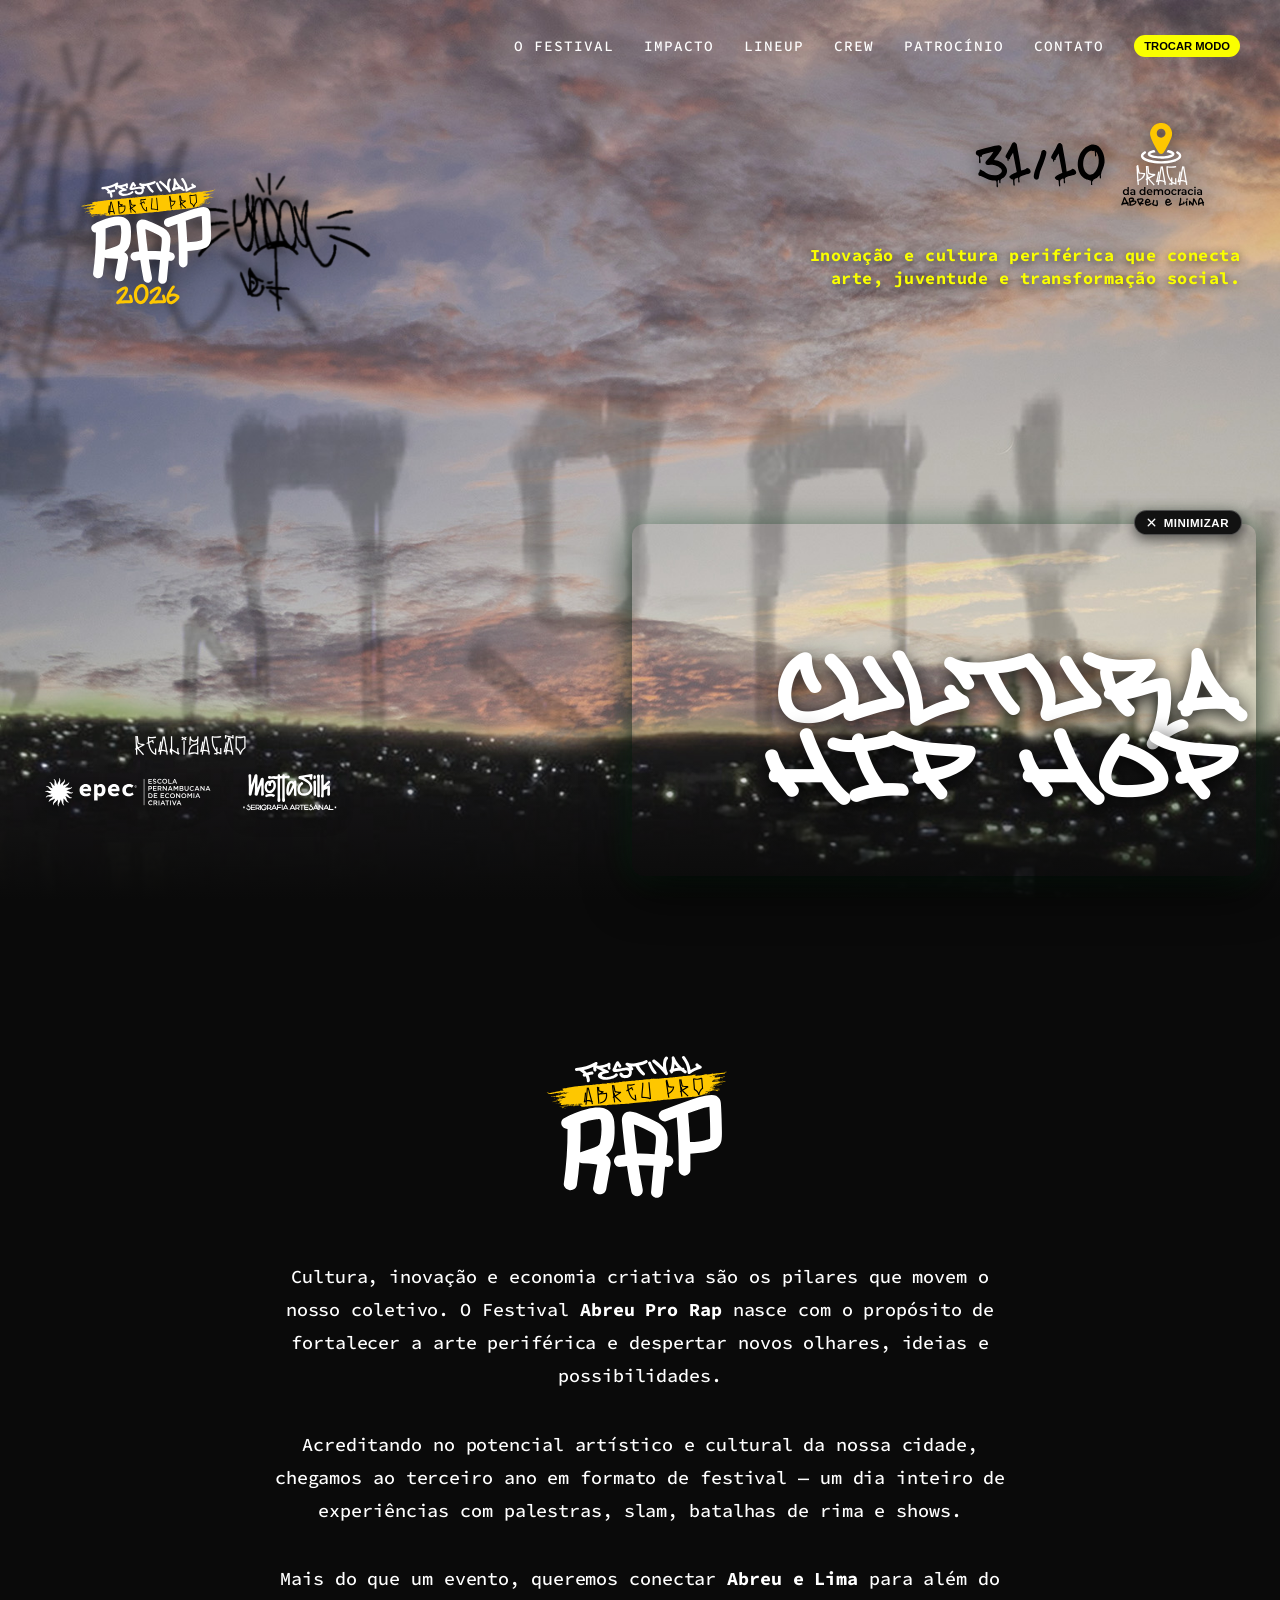
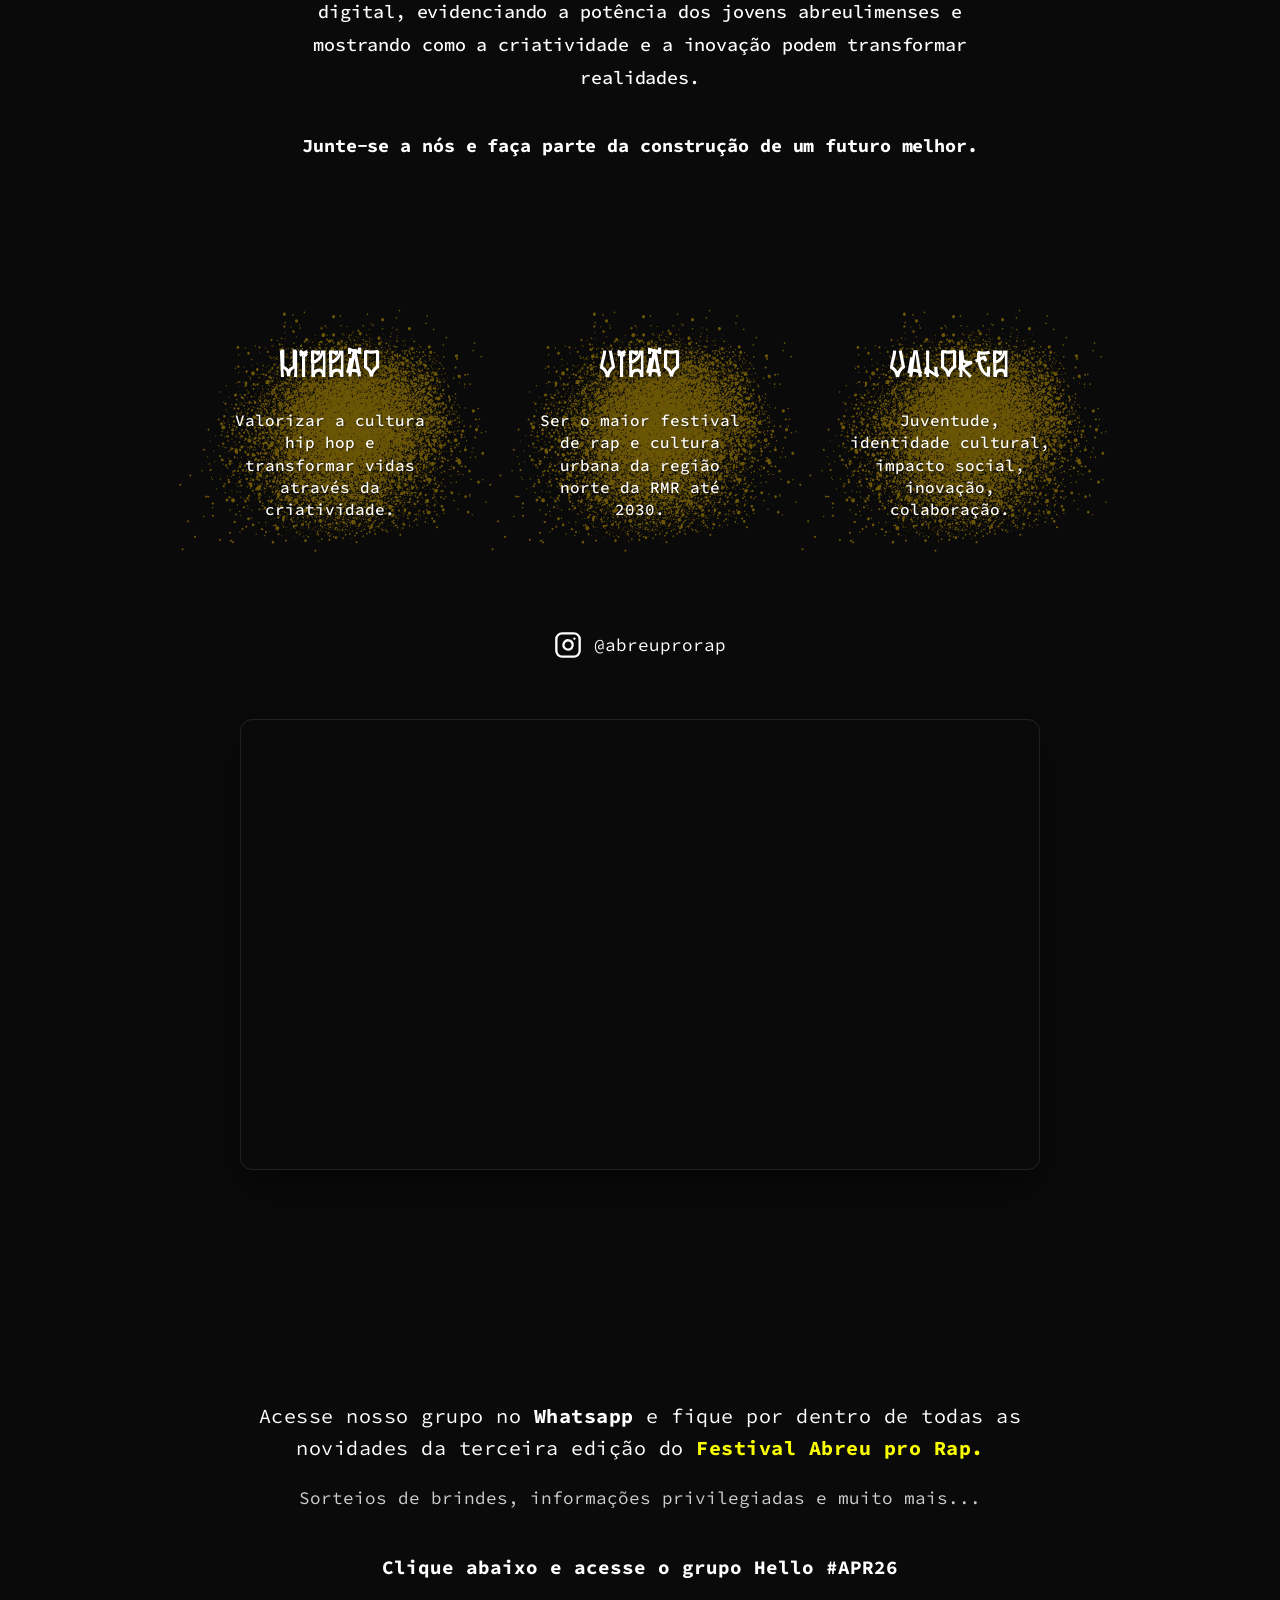
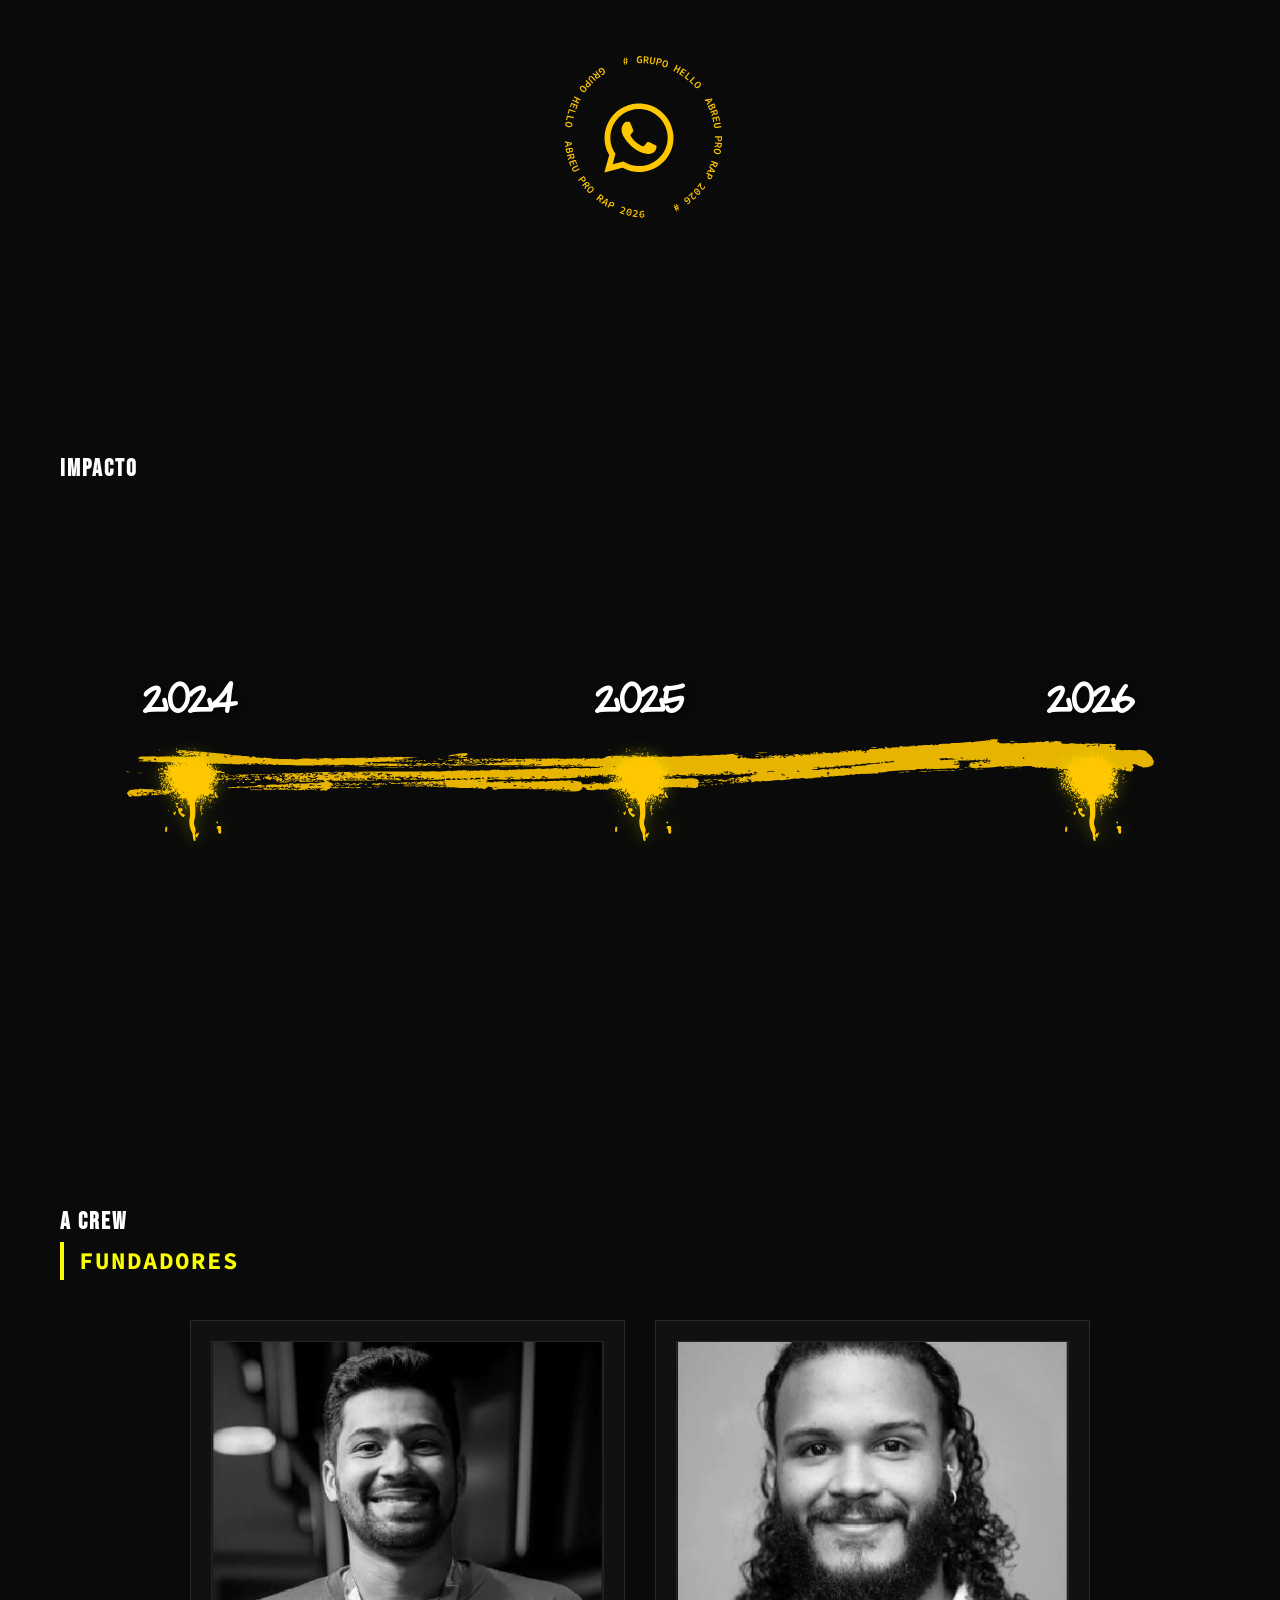
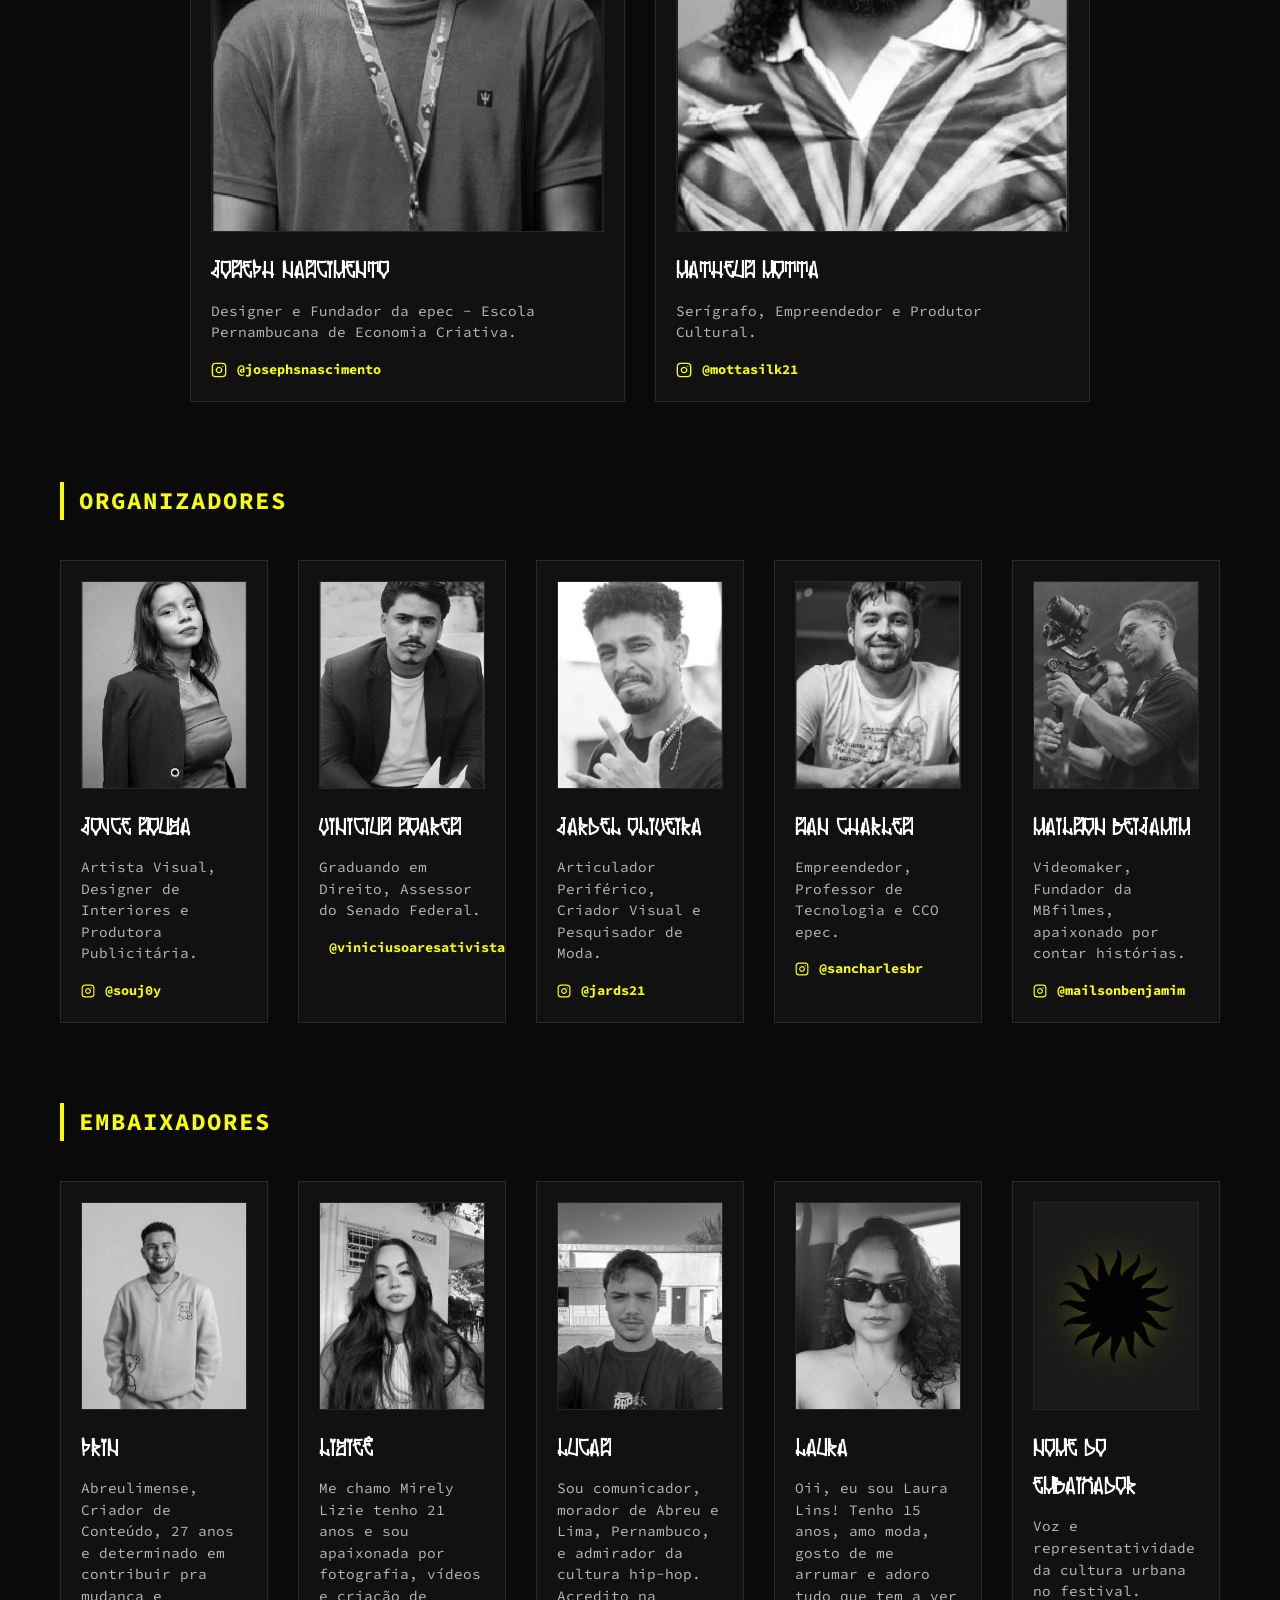
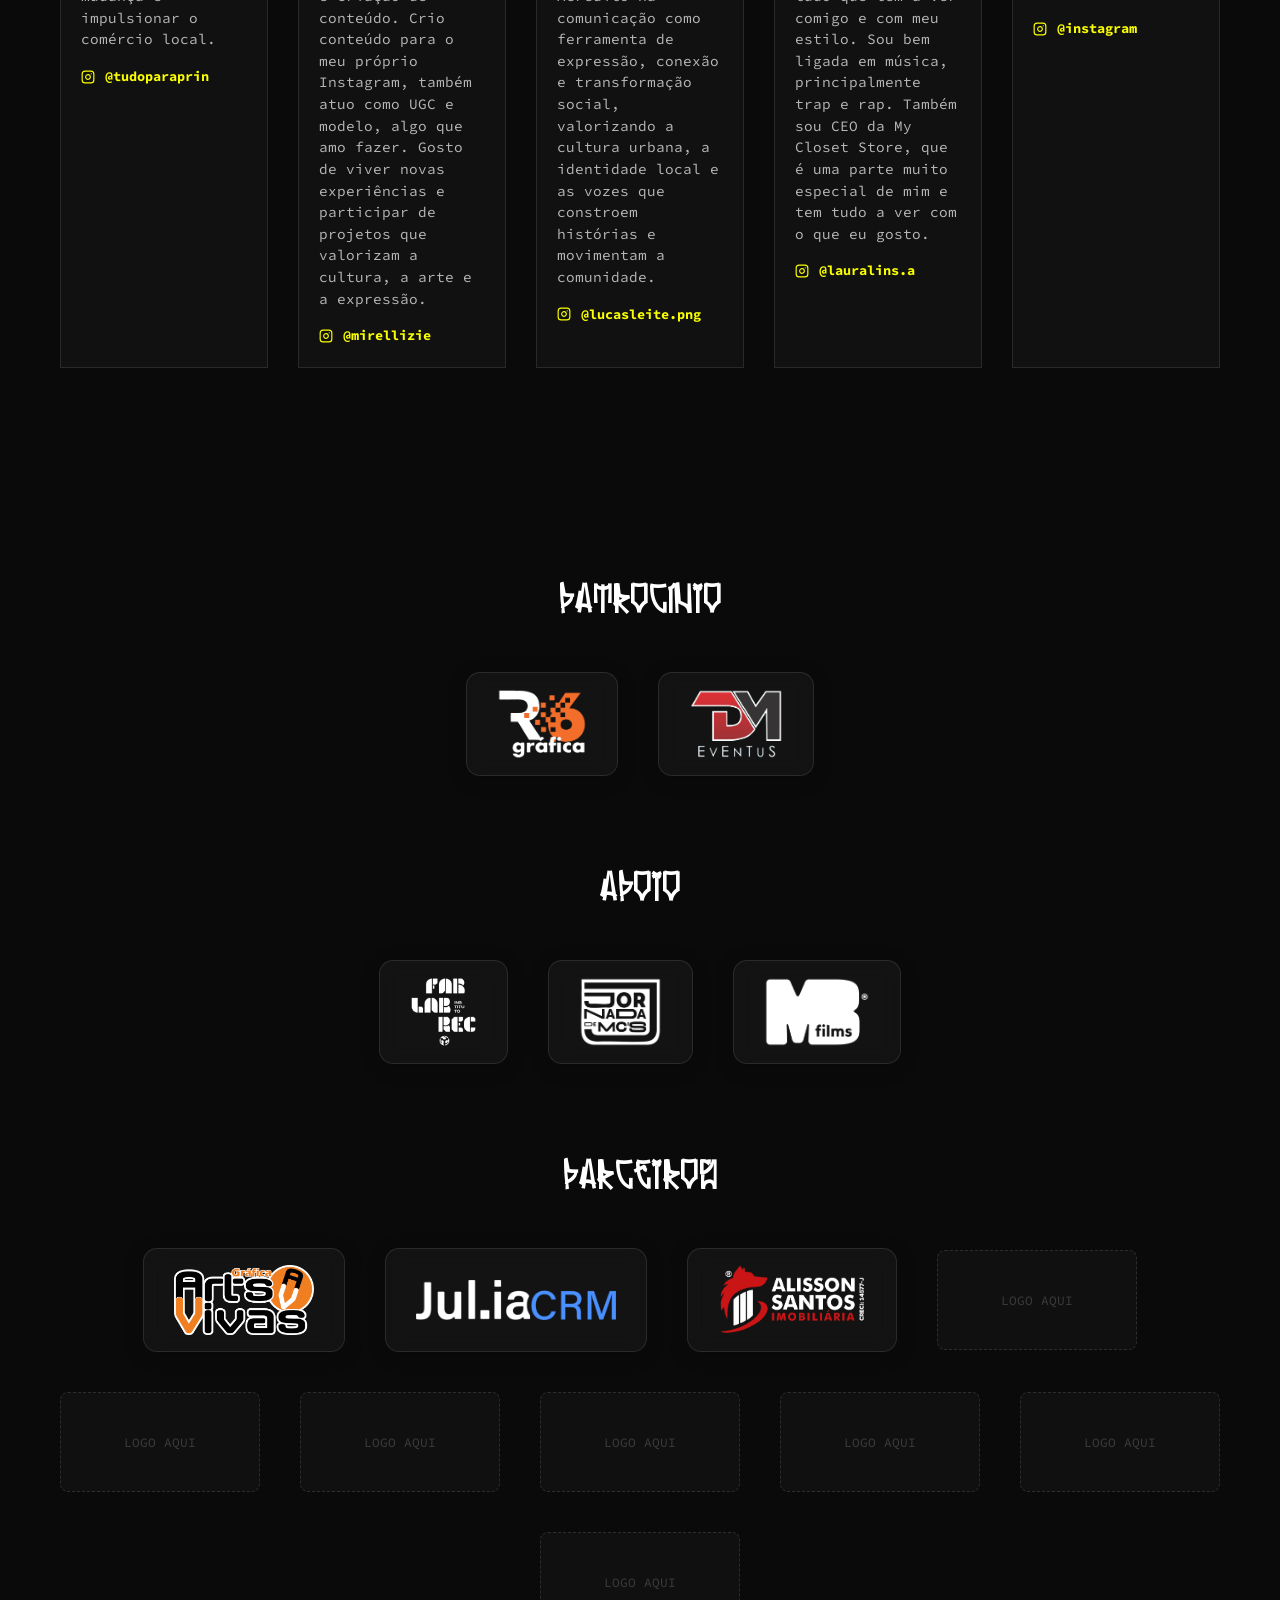
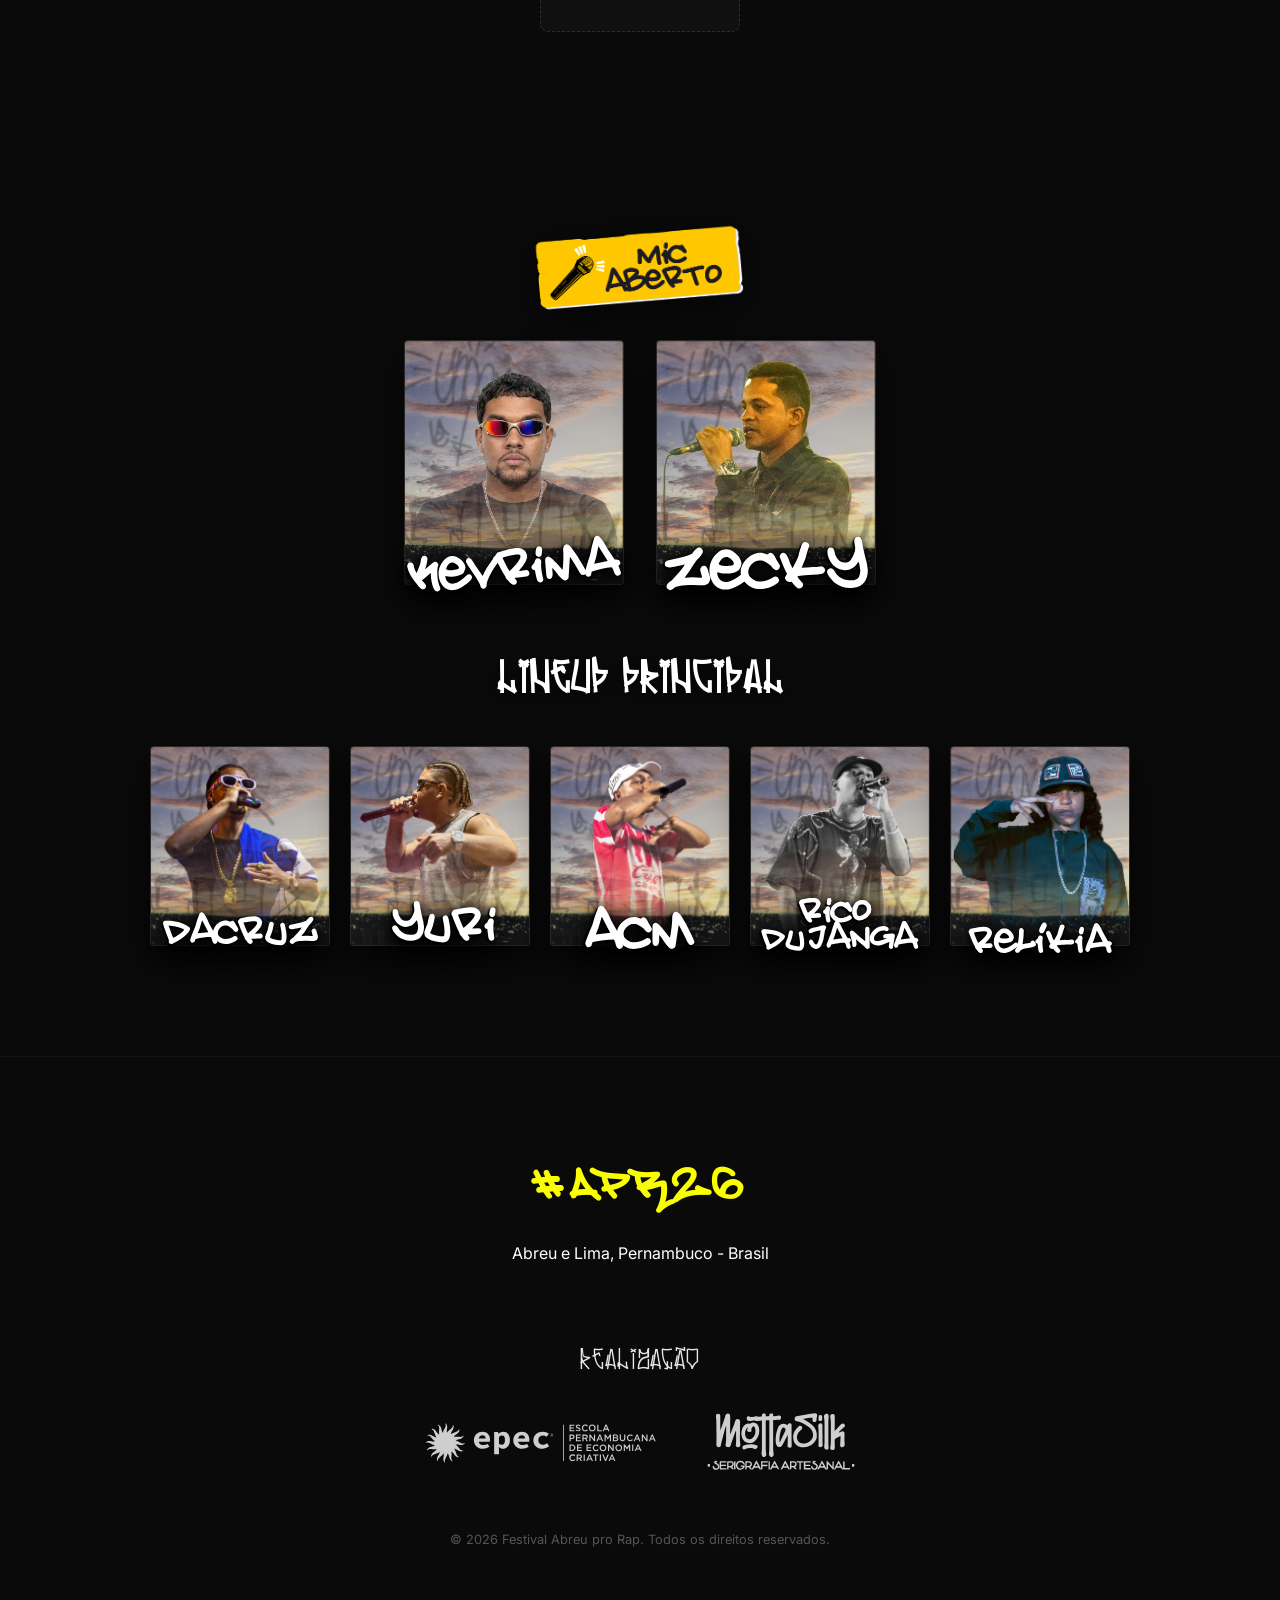
==== commit 317eaa35: "feat(embaixadores): adiciona embaixadora Laura Lins e refina widget spotify" ====
--- a/index.html
+++ b/index.html
@@ -449,17 +449,17 @@
                             </div>
                         </div>
 
-                        <!-- Embaixador 4 -->
+                        <!-- Embaixador 4: Laura -->
                         <div class="crew-card small">
                             <div class="crew-img">
-                                <img src="fav.svg" alt="Embaixador 4" class="ambassador-placeholder-img">
-                            </div>
-                            <div class="crew-info">
-                                <h4 class="crew-name">Nome do Embaixador</h4>
-                                <p class="crew-bio">Voz e representatividade da cultura urbana no festival.</p>
-                                <a href="https://www.instagram.com/" target="_blank" class="crew-social">
+                                <img src="Laura.png" alt="Laura - Embaixadora Festival Abreu pro Rap" loading="lazy">
+                            </div>
+                            <div class="crew-info">
+                                <h4 class="crew-name">Laura</h4>
+                                <p class="crew-bio">Oii, eu sou Laura Lins! Tenho 15 anos, amo moda, gosto de me arrumar e adoro tudo que tem a ver comigo e com meu estilo. Sou bem ligada em música, principalmente trap e rap. Também sou CEO da My Closet Store, que é uma parte muito especial de mim e tem tudo a ver com o que eu gosto.</p>
+                                <a href="https://www.instagram.com/lauralins.a" target="_blank" rel="noopener noreferrer" class="crew-social" aria-label="Perfil de Laura no Instagram (@lauralins.a)" title="Ver Instagram de Laura">
                                     <svg viewBox="0 0 24 24" width="14" height="14" stroke="currentColor" stroke-width="2" fill="none" stroke-linecap="round" stroke-linejoin="round" style="margin-right: 5px;"><rect x="2" y="2" width="20" height="20" rx="5" ry="5"></rect><path d="M16 11.37A4 4 0 1 1 12.63 8 4 4 0 0 1 16 11.37z"></path><line x1="17.5" y1="6.5" x2="17.51" y2="6.5"></line></svg>
-                                    @instagram
+                                    @lauralins.a
                                 </a>
                             </div>
                         </div>
@@ -855,33 +855,18 @@
         // Init Theme
         setTheme(localStorage.getItem('theme') === 'light');
 
-        // Spotify Floating Widget Toggle
-        const spotifyWidget = document.getElementById('spotify-widget');
-        const spotifyTriggerBtn = document.getElementById('spotify-trigger-btn');
-        const spotifyMinimizeBtn = document.getElementById('spotify-minimize-btn');
-
-        if (spotifyTriggerBtn && spotifyWidget) {
-            spotifyTriggerBtn.addEventListener('click', () => {
-                spotifyWidget.classList.add('is-open');
-            });
-        }
-
-        if (spotifyMinimizeBtn && spotifyWidget) {
-            spotifyMinimizeBtn.addEventListener('click', () => {
-                spotifyWidget.classList.remove('is-open');
-            });
-        }
     </script>
 
     <!-- Spotify Floating Player Widget -->
     <div id="spotify-widget" class="spotify-floating-widget is-open" aria-label="Player Spotify">
         <!-- Expanded Card -->
         <div id="spotify-card" class="spotify-card">
-            <button type="button" id="spotify-minimize-btn" class="spotify-close-btn" aria-label="Minimizar player" title="Minimizar player">
-                <svg viewBox="0 0 24 24" width="14" height="14" stroke="currentColor" stroke-width="2.5" fill="none" stroke-linecap="round" stroke-linejoin="round">
+            <button type="button" id="spotify-minimize-btn" class="spotify-close-btn" aria-label="Minimizar playlist" title="Minimizar playlist">
+                <svg viewBox="0 0 24 24" width="13" height="13" stroke="currentColor" stroke-width="2.5" fill="none" stroke-linecap="round" stroke-linejoin="round">
                     <line x1="18" y1="6" x2="6" y2="18"></line>
                     <line x1="6" y1="6" x2="18" y2="18"></line>
                 </svg>
+                <span>Minimizar</span>
             </button>
             <iframe data-testid="embed-iframe" style="border-radius:12px; display: block;" src="https://open.spotify.com/embed/playlist/6oI3a80NhyOIy9JF09Rdhf?utm_source=generator&si=184161a74e974c11" width="100%" height="352" frameBorder="0" allowfullscreen="" allow="autoplay; clipboard-write; encrypted-media; fullscreen; picture-in-picture" loading="lazy"></iframe>
         </div>
@@ -901,5 +886,38 @@
             </div>
         </button>
     </div>
+
+    <script>
+        // Spotify Floating Widget Dynamic Toggle
+        (function() {
+            function setupSpotifyWidget() {
+                var widget = document.getElementById('spotify-widget');
+                var triggerBtn = document.getElementById('spotify-trigger-btn');
+                var minimizeBtn = document.getElementById('spotify-minimize-btn');
+
+                if (!widget) return;
+
+                if (triggerBtn) {
+                    triggerBtn.addEventListener('click', function(e) {
+                        e.stopPropagation();
+                        widget.classList.add('is-open');
+                    });
+                }
+
+                if (minimizeBtn) {
+                    minimizeBtn.addEventListener('click', function(e) {
+                        e.stopPropagation();
+                        widget.classList.remove('is-open');
+                    });
+                }
+            }
+
+            if (document.readyState === 'loading') {
+                document.addEventListener('DOMContentLoaded', setupSpotifyWidget);
+            } else {
+                setupSpotifyWidget();
+            }
+        })();
+    </script>
 </body>
 </html>
--- a/style.css
+++ b/style.css
@@ -1840,28 +1840,37 @@
 
 .spotify-close-btn {
     position: absolute;
-    top: -10px;
-    right: -10px;
+    top: -14px;
+    right: 14px;
     background: #121212;
-    border: 1.5px solid rgba(255, 255, 255, 0.3);
-    border-radius: 50%;
-    width: 28px;
-    height: 28px;
-    display: flex;
-    align-items: center;
-    justify-content: center;
+    border: 1.5px solid rgba(255, 255, 255, 0.25);
+    border-radius: 20px;
+    padding: 5px 12px 5px 10px;
+    display: flex;
+    align-items: center;
+    gap: 6px;
     cursor: pointer;
     color: #ffffff;
-    box-shadow: 0 4px 12px rgba(0, 0, 0, 0.6);
-    z-index: 20;
-    transition: all 0.2s ease;
+    font-size: 0.72rem;
+    font-weight: 700;
+    letter-spacing: 0.5px;
+    text-transform: uppercase;
+    box-shadow: 0 4px 14px rgba(0, 0, 0, 0.6);
+    z-index: 30;
+    transition: all 0.25s cubic-bezier(0.4, 0, 0.2, 1);
+    user-select: none;
 }
 
 .spotify-close-btn:hover {
     background: #1DB954;
     border-color: #1DB954;
     color: #000000;
-    transform: scale(1.12);
+    transform: translateY(-2px);
+    box-shadow: 0 6px 18px rgba(29, 185, 84, 0.4);
+}
+
+.spotify-close-btn:active {
+    transform: scale(0.96);
 }
 
 .spotify-card iframe {
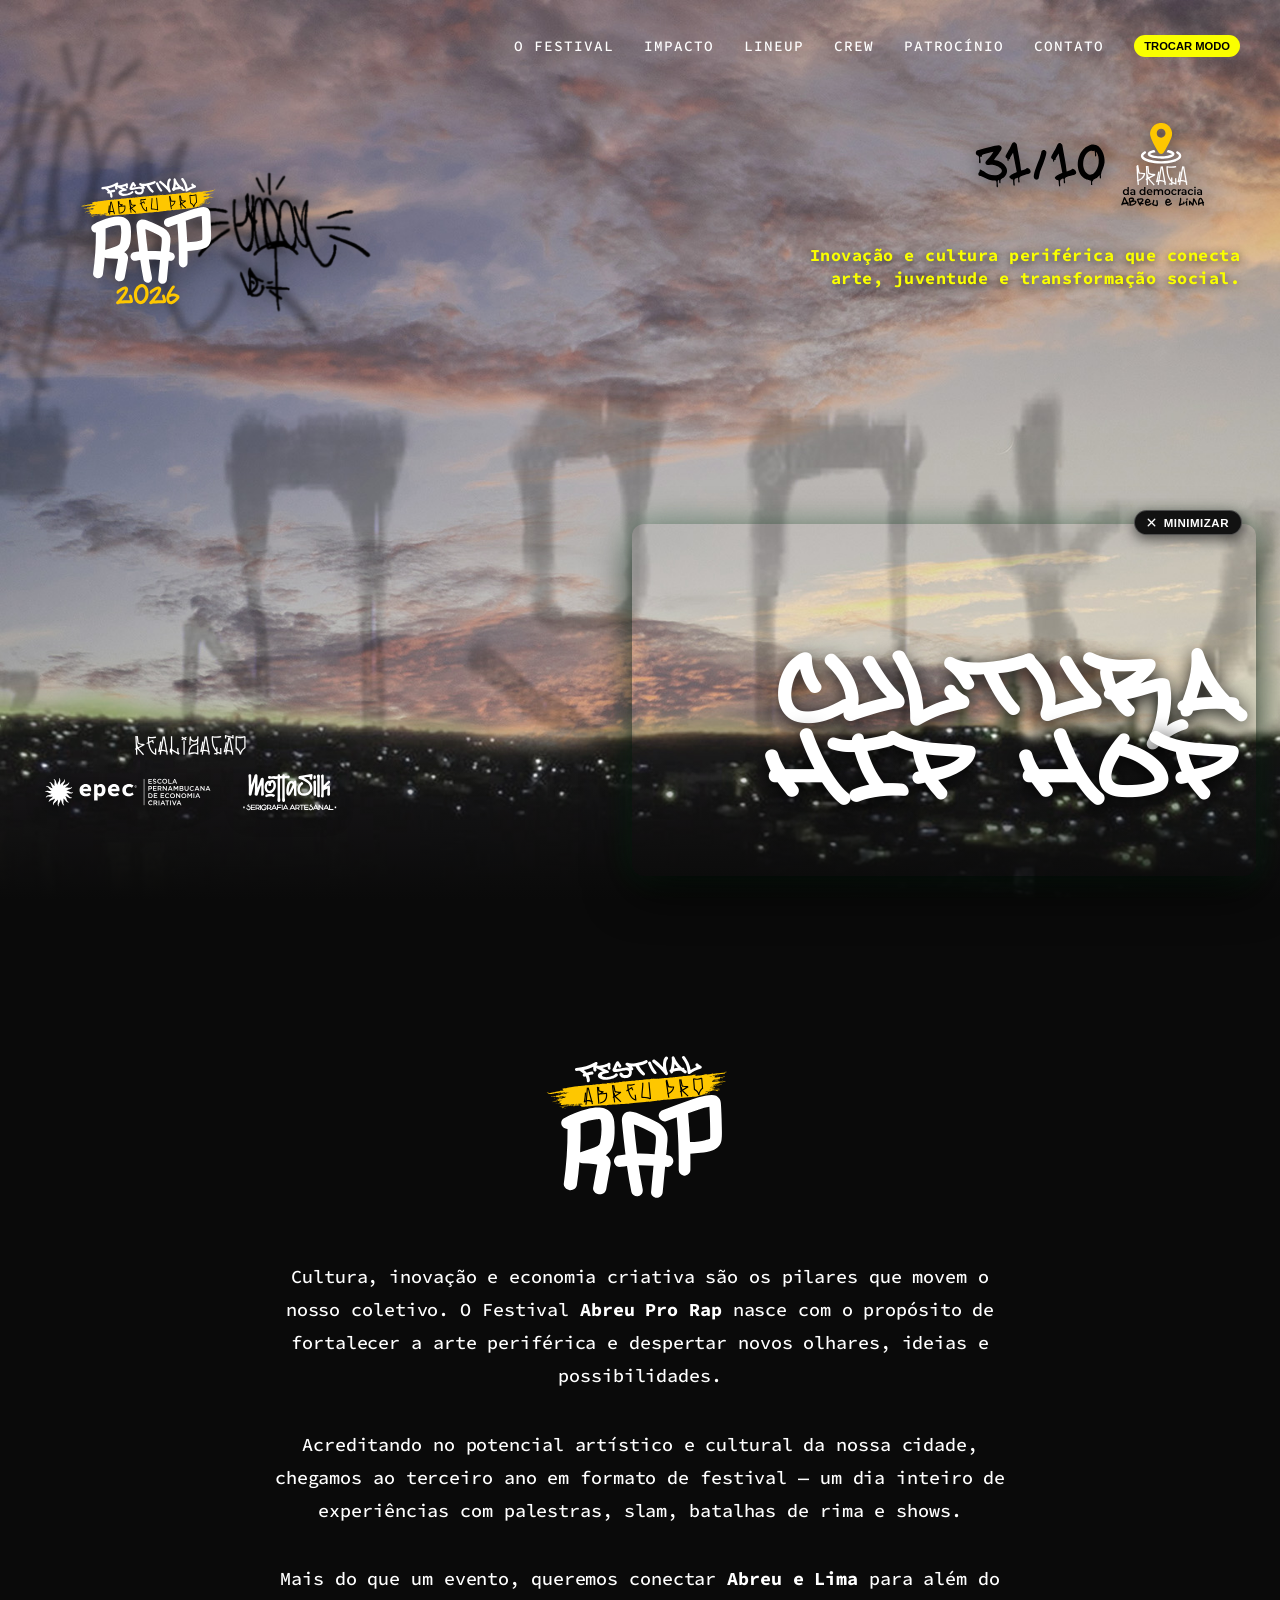
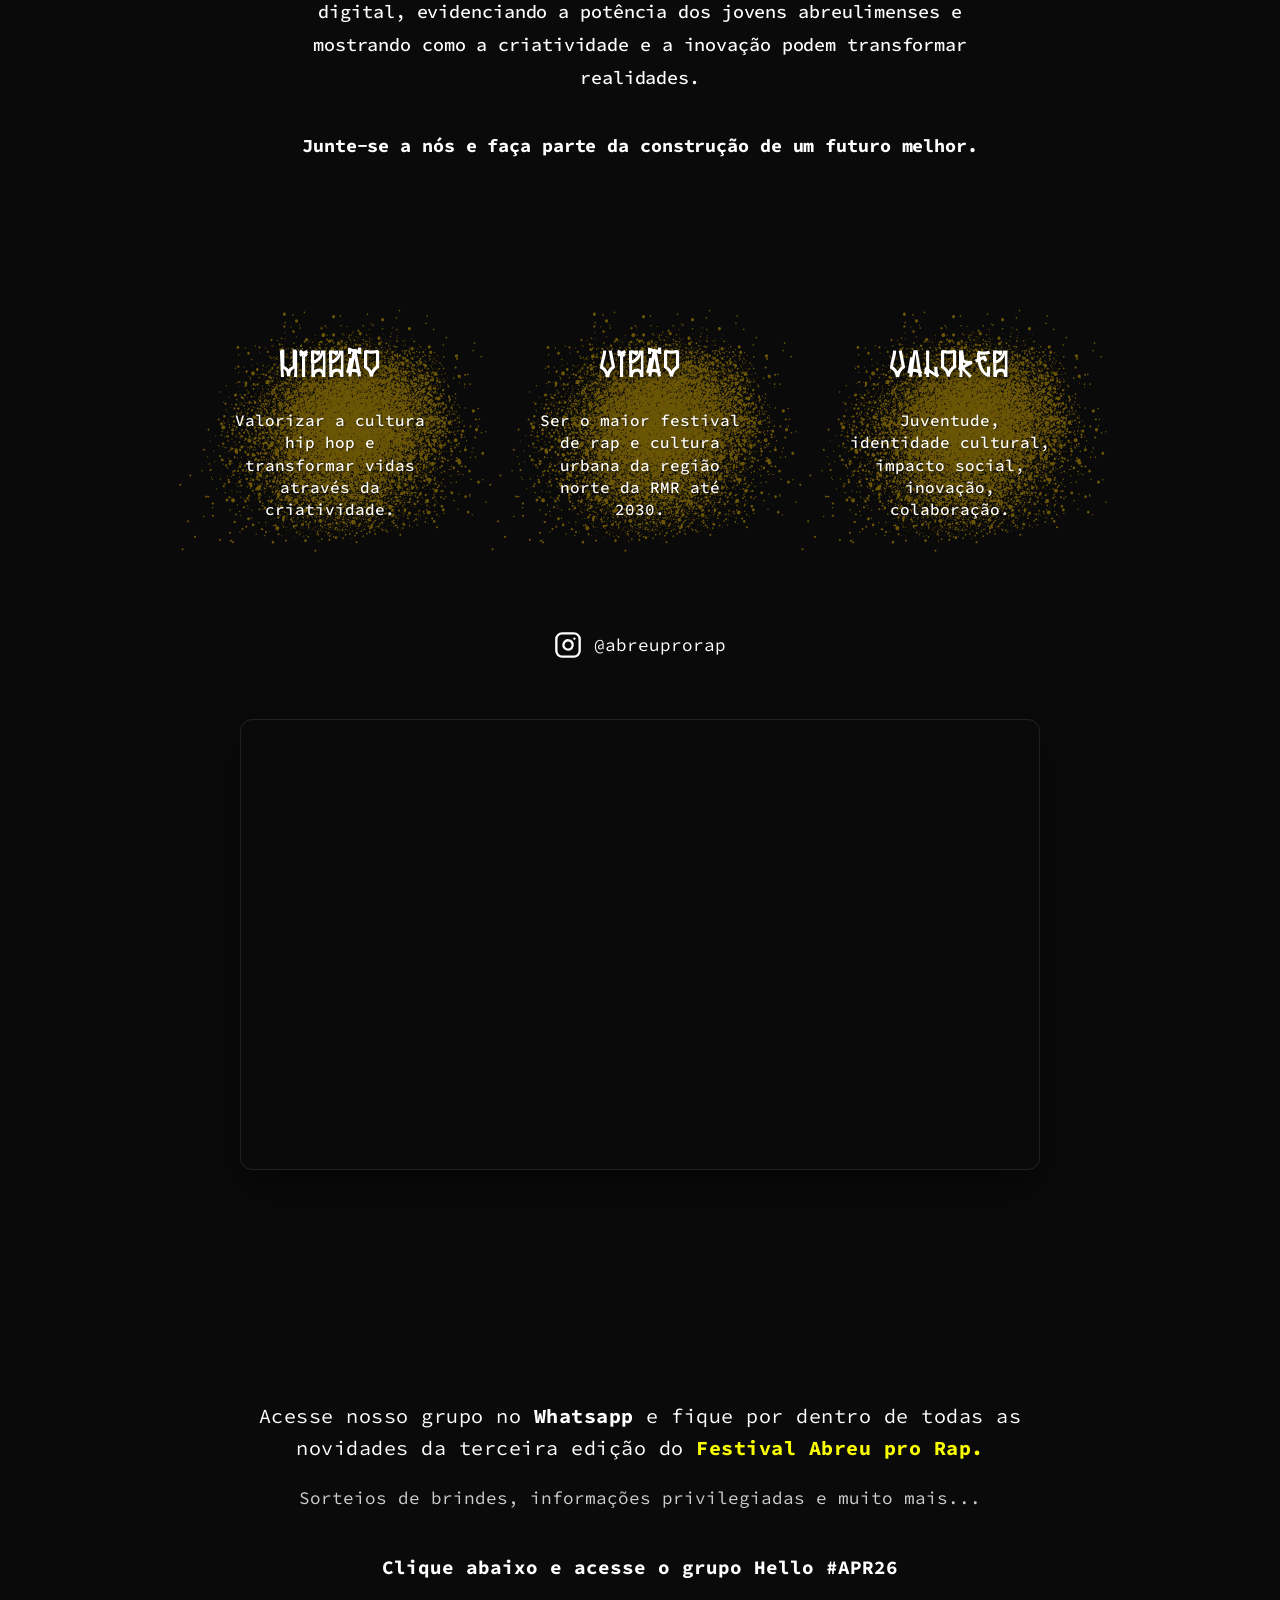
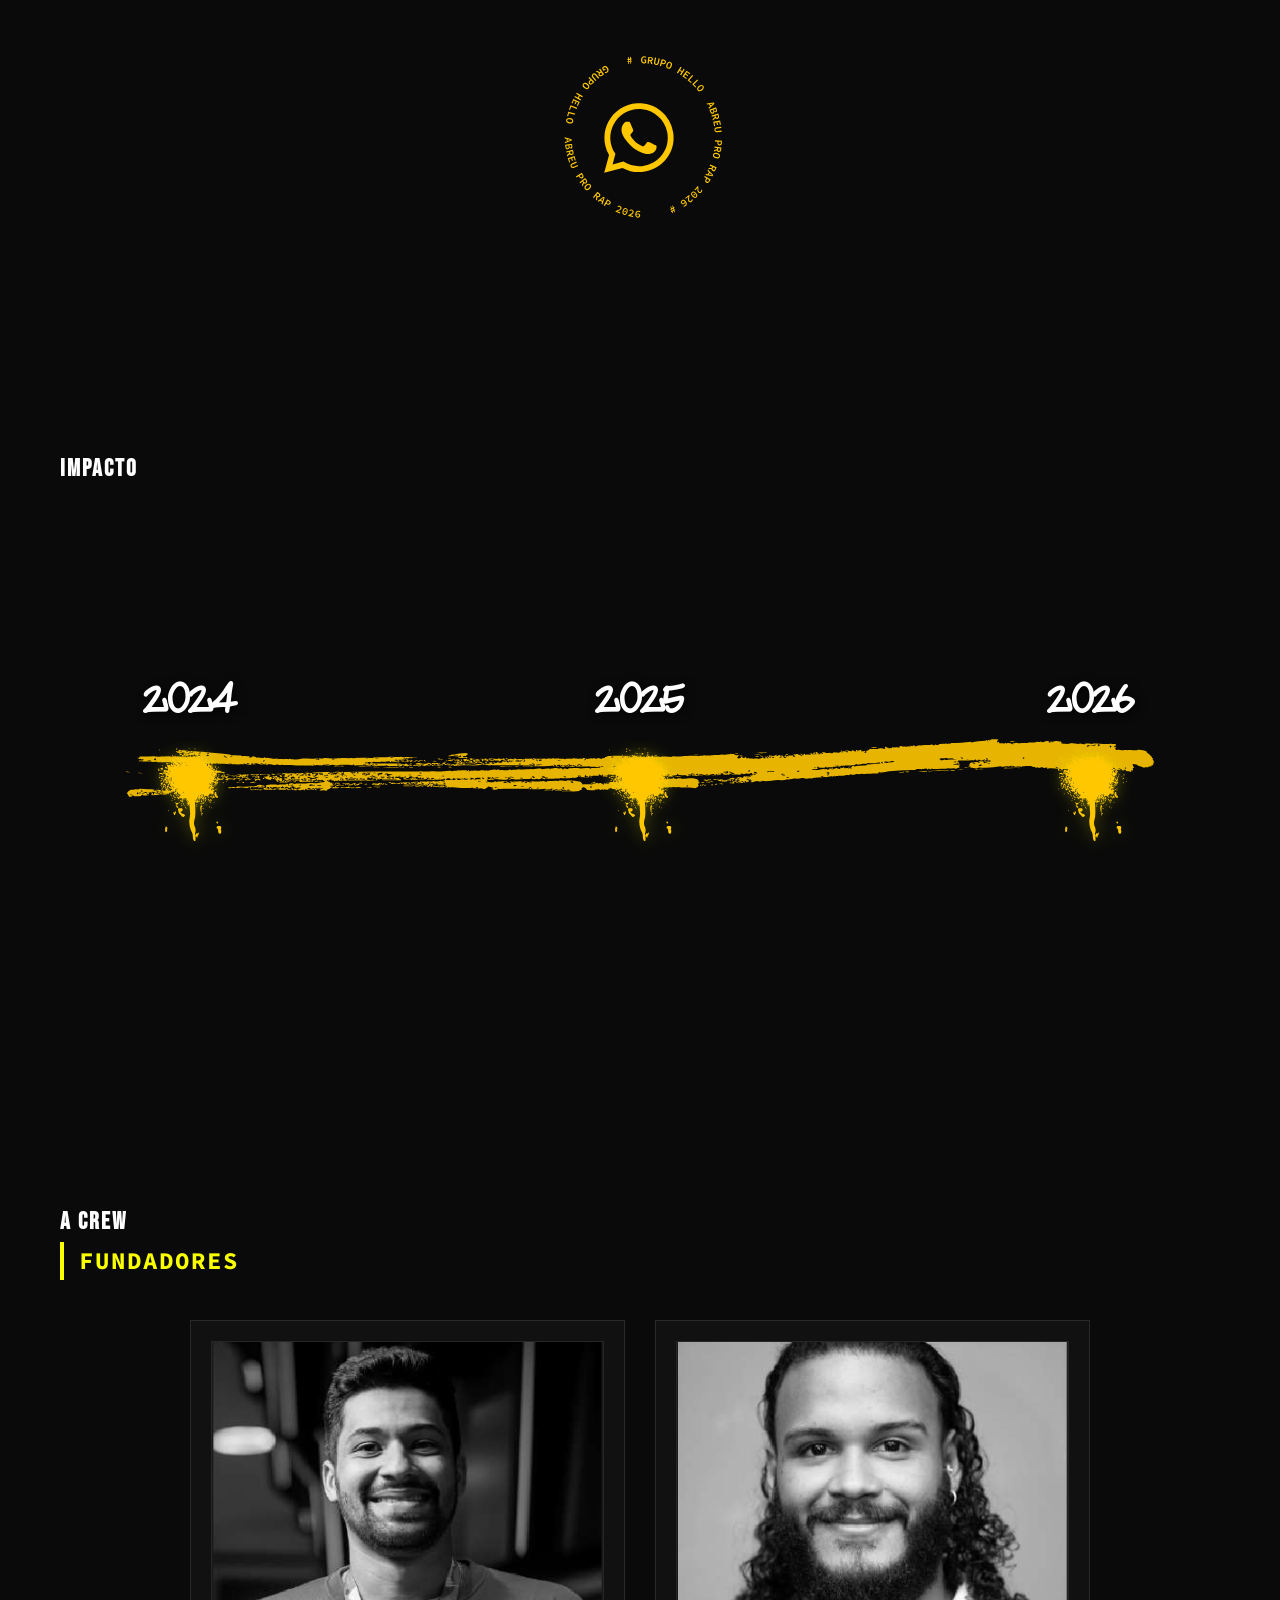
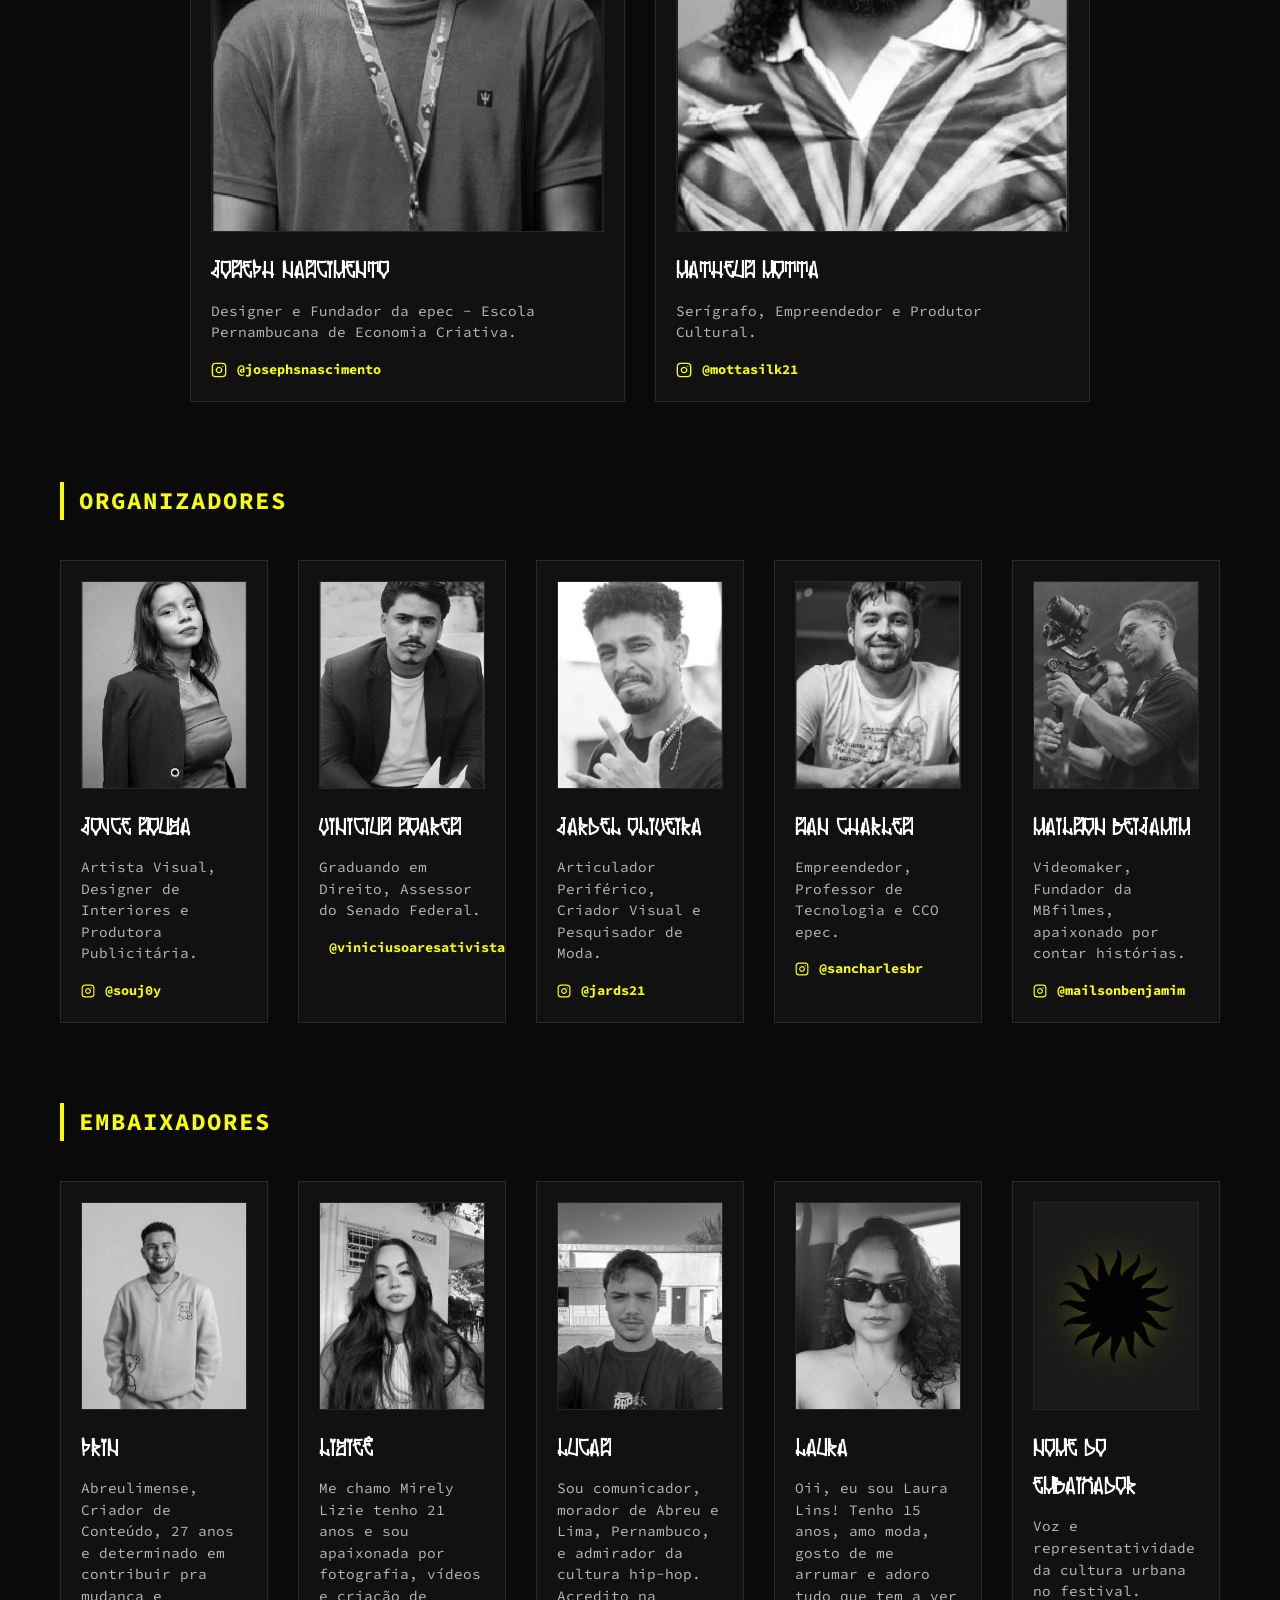
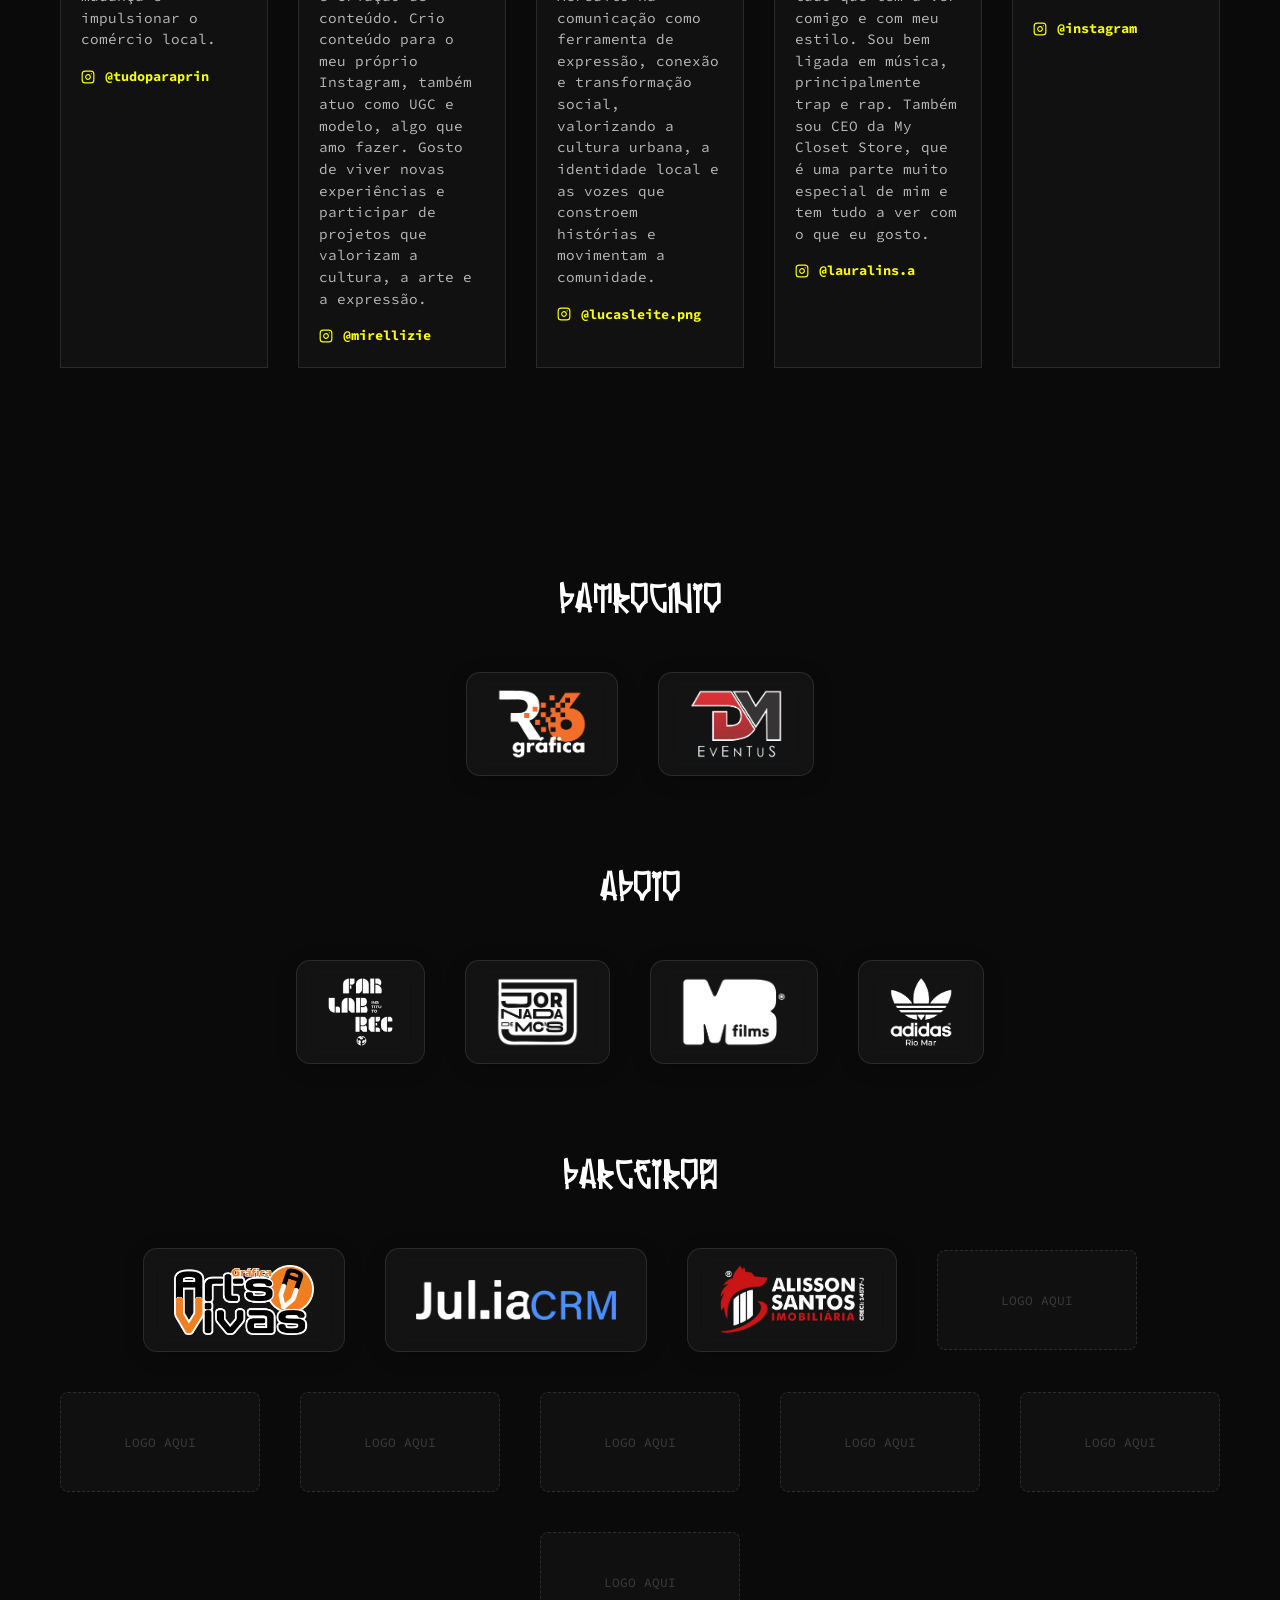
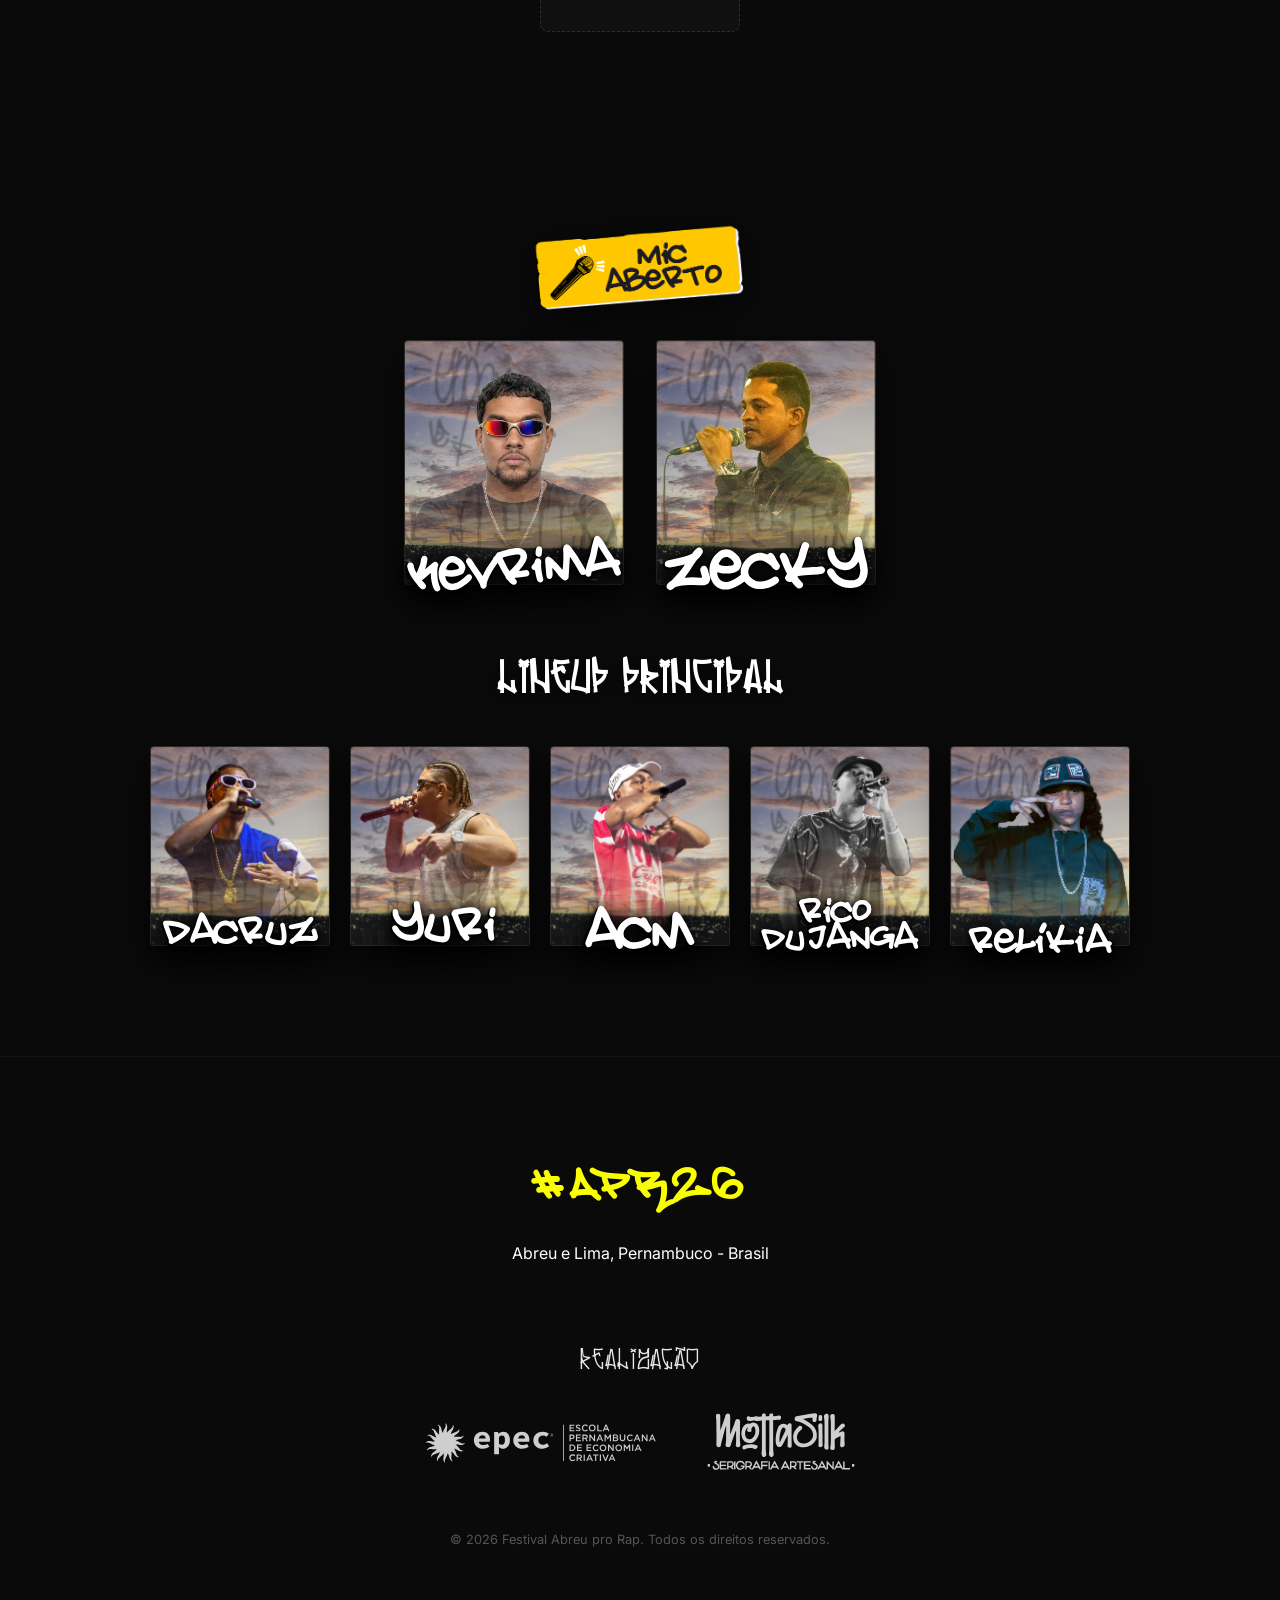
==== commit 05cb9d9f: "feat(apoio): adiciona marca Adidas Originals RioMar" ====
--- a/index.html
+++ b/index.html
@@ -514,6 +514,10 @@
                             <img src="apoio-mbfilms.png" alt="Logotipo MB Films - Apoio Oficial" class="partner-logo logo-dark-theme">
                             <img src="apoio-mbfilms-light.png" alt="Logotipo MB Films - Apoio Oficial" class="partner-logo logo-light-theme">
                         </a>
+                        <a href="https://www.instagram.com/originalsriomar_/" target="_blank" rel="noopener noreferrer" class="partner-item" title="Adidas Originals RioMar - Apoio Oficial" aria-label="Acesse o Instagram da Adidas Originals RioMar">
+                            <img src="apoio-adidasriomar.png" alt="Logotipo Adidas Originals RioMar - Apoio Oficial" class="partner-logo logo-dark-theme">
+                            <img src="apoio-adidasriomar-light.png" alt="Logotipo Adidas Originals RioMar - Apoio Oficial" class="partner-logo logo-light-theme">
+                        </a>
                     </div>
                 </div>
 
